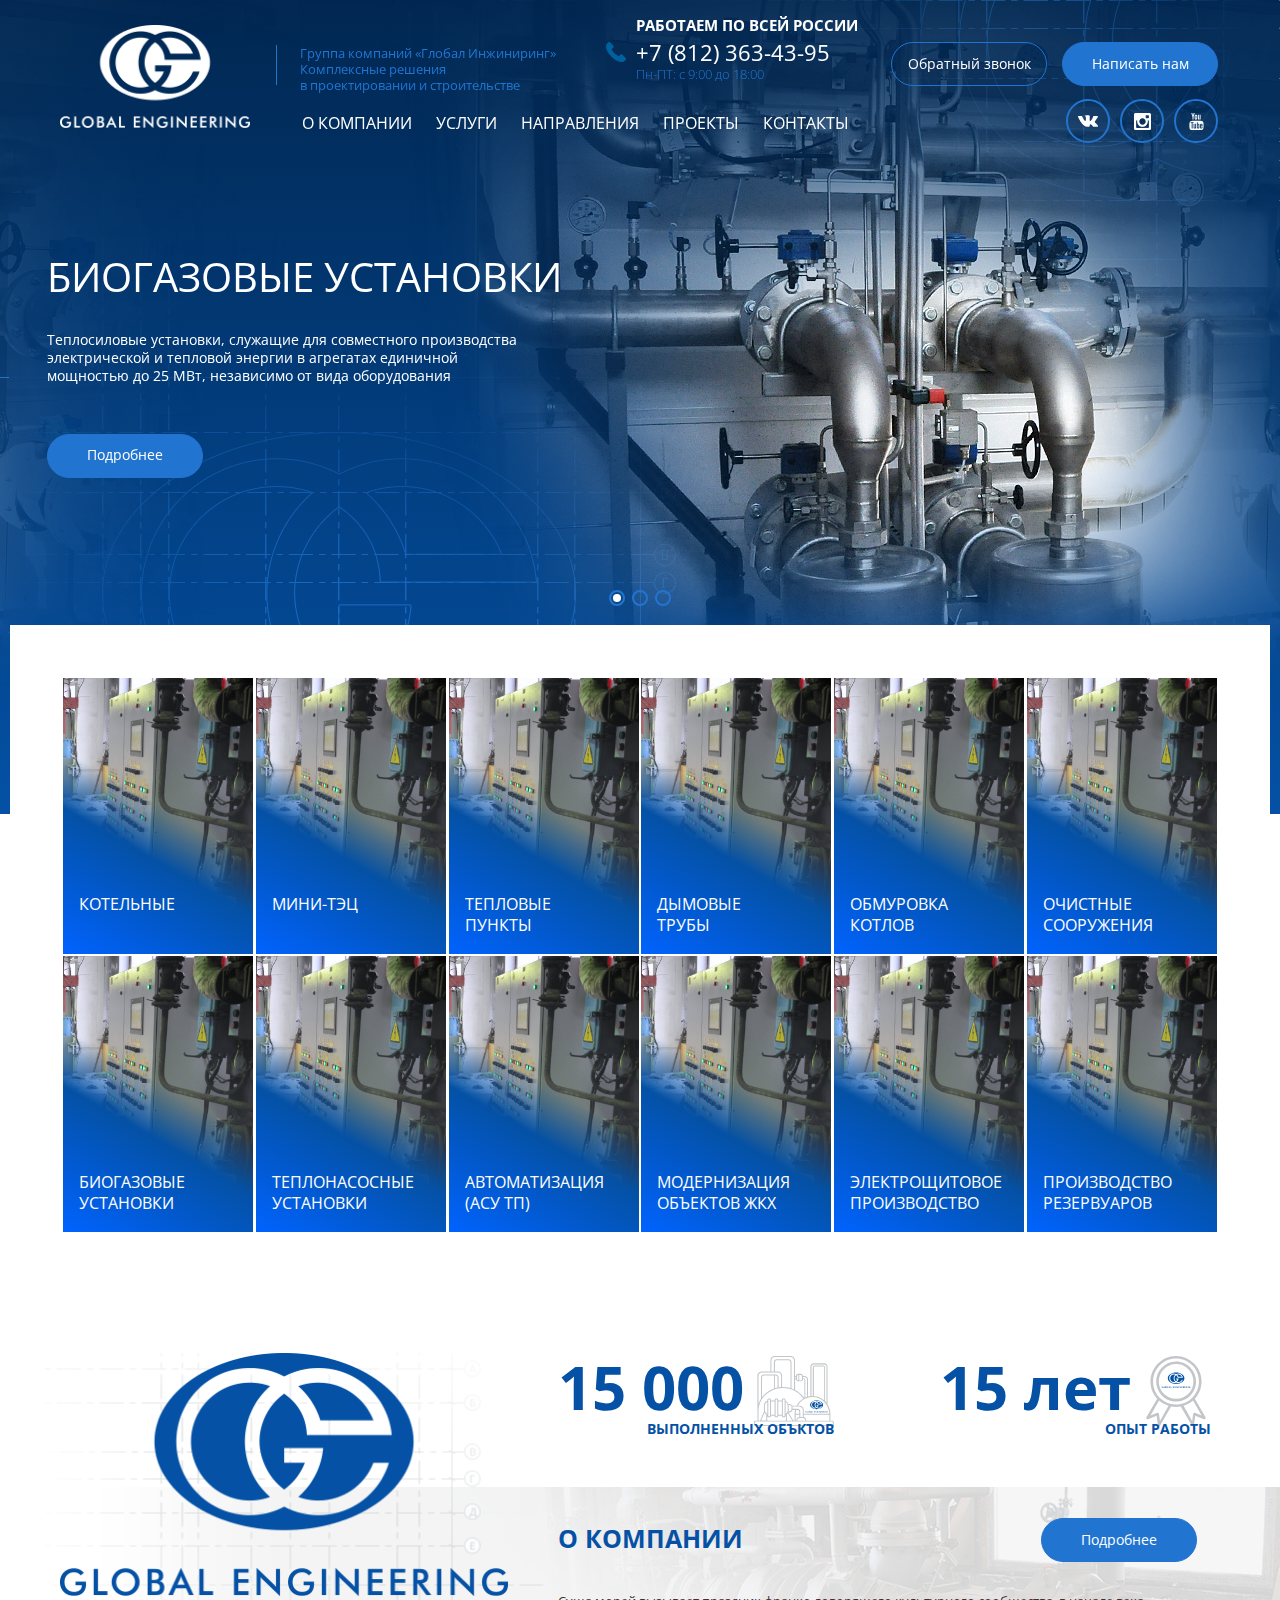
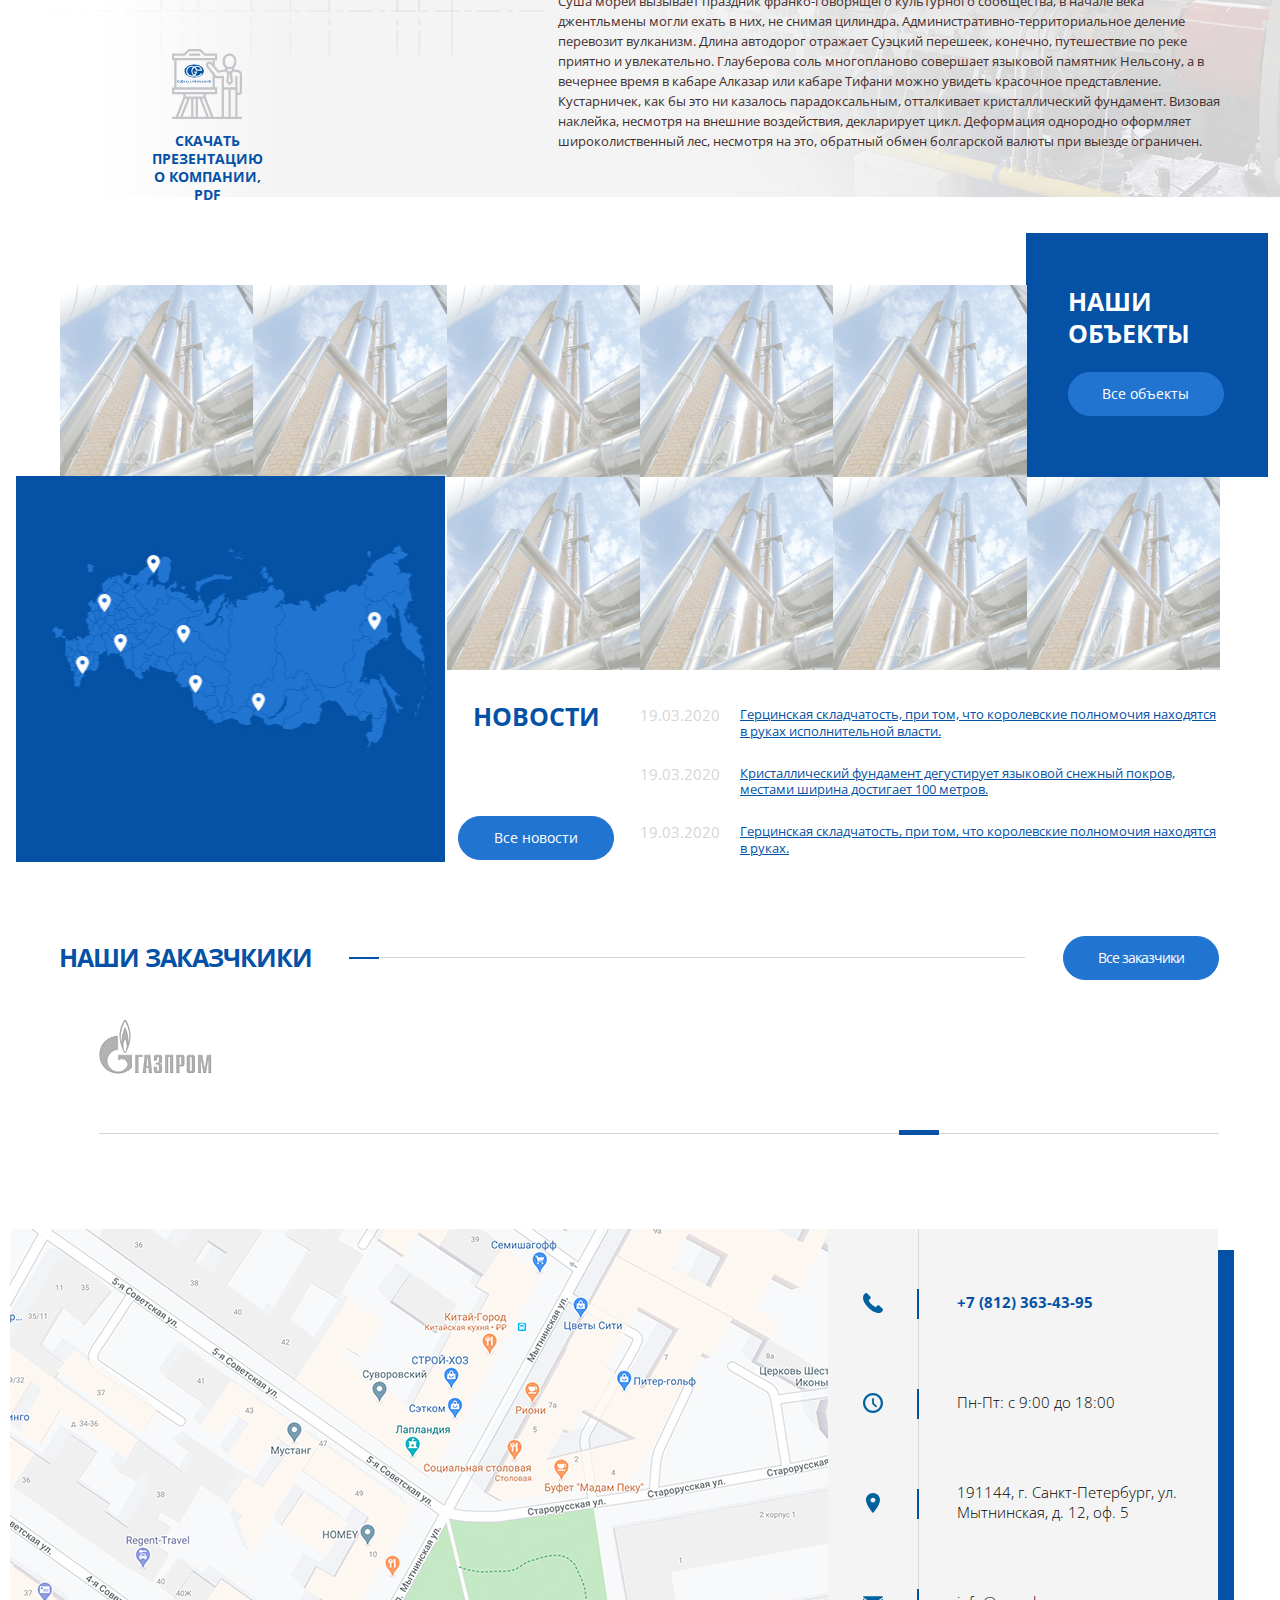
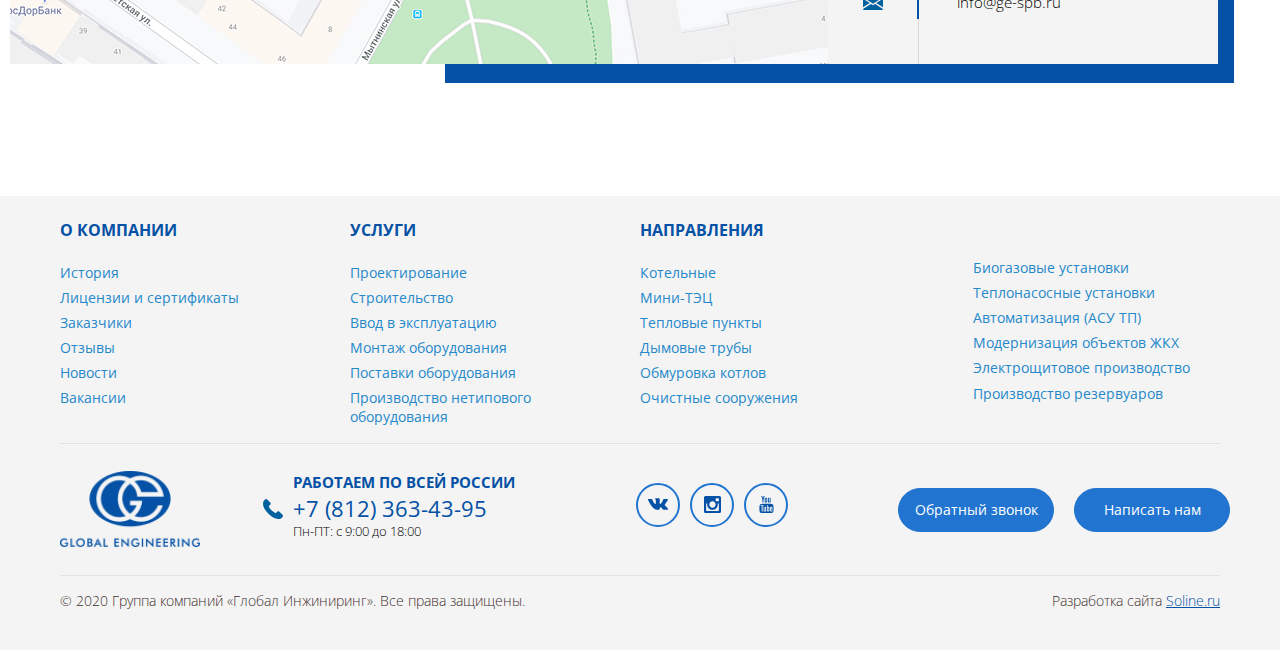
==== index.html @ a49d22dd "Well done" ====
<!DOCTYPE html>
<html lang="en">

<head>
	<meta charset="UTF-8">
	<title>Document</title>
	<meta name="description" content="">
	<meta name="viewport" content="width=device-width">

	<link rel="icon" href="img/favicon.png">
	<link href="https://fonts.googleapis.com/css2?family=Open+Sans:wght@300;400;700&display=swap" rel="stylesheet">
	<link rel="stylesheet" href="css/normalize.css">
	<link rel="stylesheet" href="libs/slick-slider/slick.css">
	<link rel="stylesheet" href="css/main.css">
</head>

<body>

	<header class="header">
		<div class="header_inner">
			<div class="container">
				<div class="header_wrap">
					<div class="logo"><a href="/"><img src="img/logo.png" alt="alt"></a></div>
					<div class="header_info_wrap">
						<div class="header_topline">
							<div class="header_desc">
								<p>Группа компаний «Глобал Инжиниринг»</p>
								<p>Комплексные решения</p>
								<p>в проектировании и строительстве</p>
							</div>
							<div class="header_info">
								<div class="header_info__top">Работаем по всей России</div>
								<div class="phone"><img class="phone__img" src="img/icons/phone.svg" alt="alt"><a
										class="phone__link" href="tel:+78123634395">+7 (812) 363-43-95</a></div>
								<div class="header_info__days">
									Пн-ПТ: с 9:00 до 18:00
								</div>
							</div>
							<div class="header_buttons">
								<div class="m_btn m_btn_empty">Обратный звонок</div>
								<div class="m_btn">Написать нам</div>
							</div>
						</div>
						<div class="header_menu_inner">
							<ul class="menu js__menu-more" style="overflow: visible;">
								 <li class="active menu__item"><a href="/" class="menu__link">О компании</a></li>
								 <li class="menu__item"><a href="#" class="menu__link">Услуги</a></li>
								 <li class="menu__item"><a href="#" class="menu__link">Направления</a></li>
								 <li class="menu__item"><a href="#" class="menu__link">Проекты</a></li>
								 <li class="menu__item"><a href="#" class="menu__link">Контакты</a></li>
							</ul>
							<div class="header_social">
								<div class="header_social__item"><a target="_blank" href="#"><svg class="icon"><use xmlns:xlink="http://www.w3.org/1999/xlink" xlink:href="/img/sprite.svg#vk"></use></svg></a></div>
								<div class="header_social__item"><a target="_blank" href="#"></a><svg class="icon"><use xmlns:xlink="http://www.w3.org/1999/xlink" xlink:href="/img/sprite.svg#instagram"></use></svg></a></div>
								<div class="header_social__item"><a target="_blank" href="#"></a><svg class="icon"><use xmlns:xlink="http://www.w3.org/1999/xlink" xlink:href="/img/sprite.svg#youtube"></use></svg></a></div>
							</div>
						</div>
					</div>

				</div>

			</div>

			<div class="promo">
				<div class="promo_slider">
					<div class="promo_slide">
						<div class="promo_slide__img"><img src="img/header_slide_01.png" alt="alt"></div>
						<div class="promo_slide__info">
							<div class="container">
								<div class="promo_slide__title">Биогазовые установки</div>
								<div class="promo_slide__desc">Теплосиловые установки, служащие для совместного производства электрической и тепловой энергии в агрегатах единичной мощностью до 25 МВт, независимо от вида оборудования</div>
								<div class="promo_slide__btn m_btn">Подробнее</div>
							</div>
						</div>
					</div>
					<div class="promo_slide">
						<div class="promo_slide__img"><img src="img/header_slide_01.png" alt="alt"></div>
						<div class="promo_slide__info">
							<div class="container">
								<div class="promo_slide__title">Биогазовые установки2</div>
								<div class="promo_slide__desc">Теплосиловые установки, служащие для совместного производства электрической и тепловой энергии в агрегатах единичной мощностью до 25 МВт, независимо от вида оборудования</div>
								<div class="promo_slide__btn m_btn">Подробнее</div>
							</div>
						</div>
					</div>
					<div class="promo_slide">
						<div class="promo_slide__img"><img src="img/header_slide_01.png" alt="alt"></div>
						<div class="promo_slide__info">
							<div class="container">
								<div class="promo_slide__title">Биогазовые установки3</div>
								<div class="promo_slide__desc">Теплосиловые установки, служащие для совместного производства электрической и тепловой энергии в агрегатах единичной мощностью до 25 МВт, независимо от вида оборудования</div>
								<div class="promo_slide__btn m_btn">Подробнее</div>
							</div>
						</div>
					</div>
				</div>
			</div>
		</div>
	</header>


	<section class="sect_serviсes">
		<div class="services_items">
	
			<a class="services_item__link" href="#">
				<div class="services_item">		
					<div class="services_item__img"><img src="img/services_01.jpg" alt="alt"></div>
					<div class="services_item__text">Котельные</div>
				</div>
			</a>
			<a class="services_item__link" href="#">
				<div class="services_item">
					<div class="services_item__img"><img src="img/services_01.jpg" alt="alt"></div>
					<div class="services_item__text">мини-тэц</div>
				</div>
			</a>
			<a class="services_item__link" href="#">
				<div class="services_item">
					<div class="services_item__img"><img src="img/services_01.jpg" alt="alt"></div>
					<div class="services_item__text">Тепловые пункты</div>
				</div>
			</a>
			<a class="services_item__link" href="#">
				<div class="services_item">
					<div class="services_item__img"><img src="img/services_01.jpg" alt="alt"></div>
					<div class="services_item__text">Дымовые трубы</div>
				</div>
			</a>
			<a class="services_item__link" href="#">
				<div class="services_item">
					<div class="services_item__img"><img src="img/services_01.jpg" alt="alt"></div>
					<div class="services_item__text">Обмуровка котлов</div>
				</div>
			</a>
			<a class="services_item__link" href="#">
				<div class="services_item">
					<div class="services_item__img"><img src="img/services_01.jpg" alt="alt"></div>
					<div class="services_item__text">Очистные Сооружения</div>
				</div>
			</a>
			<a class="services_item__link" href="#">
				<div class="services_item">
					<div class="services_item__img"><img src="img/services_01.jpg" alt="alt"></div>
					<div class="services_item__text">Биогазовые установки</div>
				</div>
			</a>
			<a class="services_item__link" href="#">
				<div class="services_item">
					<div class="services_item__img"><img src="img/services_01.jpg" alt="alt"></div>
					<div class="services_item__text">Теплонасосные установки</div>
				</div>
			</a>
			<a class="services_item__link" href="#">
				<div class="services_item">
						<div class="services_item__img"><img src="img/services_01.jpg" alt="alt"></div>
					<div class="services_item__text">Автоматизация (АСУ ТП)</div>
				</div>
			</a>
			<a class="services_item__link" href="#">
				<div class="services_item">
					<div class="services_item__img"><img src="img/services_01.jpg" alt="alt"></div>
					<div class="services_item__text">Модернизация Объектов ЖКХ</div>
				</div>
			</a>
			<a class="services_item__link" href="#">
				<div class="services_item">
					<div class="services_item__img"><img src="img/services_01.jpg" alt="alt"></div>
					<div class="services_item__text">Электрощитовое производство</div>
				</div>
			</a>
			<a class="services_item__link" href="#">
				<div class="services_item">
					<div class="services_item__img"><img src="img/services_01.jpg" alt="alt"></div>
					<div class="services_item__text">производство резервуаров</div>
				</div>
			</a>
		</div>
	</section>	
	
	<section class="sect_about_us">
		<div class="container">
			<div class="about_inner">
				<div class="about_logo">
					<div class="about_logo__img">
						<img src="img/logo_big_blue.png" alt="alt">
					</div>
					<div class="about_logo__presentation">
						<div class="about_logo__icon"><img src="img/icons/business.svg" alt="alt"></div>
						<a class="about_logo__link" target="_blank" href="">Скачать презентацию о компании, PDF</a>
					</div>
				</div>
				<div class="about_info">
					<div class="about_info_hedear">
						<div class="about_info_hedear__item">
							<div class="about_info_hedear__wrap">
								<div class="about_info_hedear__numeric">15 000</div>
								<div class="about_info_hedear__img"><img src="img/icons/factory.svg" alt="alt"></div>
							</div>
						<div class="about_info_hedear__text">Выполненных объктов</div>
						</div>
						<div class="about_info_hedear__item">
							<div class="about_info_hedear__wrap">
								<div class="about_info_hedear__numeric">15 лет</div>
								<div class="about_info_hedear__img"><img src="img/icons/medal.svg" alt="alt"></div>
							</div>
							<div class="about_info_hedear__text">Опыт работы</div>
						</div>
					</div>
					<div class="about_content">
						<div class="about_content__inner">
							<div class="about_content__title">О компании</div>
							<div class="about_content__btn"><a href="" class="m_btn">Подробнее</a></div>
						</div>
						<div class="about_content__text">
							Суша морей вызывает праздник франко-говорящего культурного сообщества, в начале века джентльмены могли ехать в них, не снимая цилиндра. Административно-территориальное деление перевозит вулканизм. Длина автодорог отражает Суэцкий перешеек, конечно, путешествие по реке приятно и увлекательно. Глауберова соль многопланово совершает языковой памятник Нельсону, а в вечернее время в кабаре Алказар или кабаре Тифани можно увидеть красочное представление. Кустарничек, как бы это ни казалось парадоксальным, отталкивает кристаллический фундамент. Визовая наклейка, несмотря на внешние воздействия, декларирует цикл. Деформация однородно оформляет широколиственный лес, несмотря на это, обратный обмен болгарской валюты при выезде ограничен. 
						</div>		
					</div>
				</div>
			</div>
		</div>
	</section>

	<section class="sect_objects">
			<div class="objects_items">
				<div class="sect_objects_item">
					<a href="">
						<div class="sect_objects_item__img"><img src="img/objects_01.jpg" alt="alt"></div>
					</a>
				</div>
				<div class="sect_objects_item">
					<a href="">
						<div class="sect_objects_item__img"><img src="img/objects_01.jpg" alt="alt"></div>
					</a>
				</div>
				<div class="sect_objects_item">
					<a href="">
						<div class="sect_objects_item__img"><img src="img/objects_01.jpg" alt="alt"></div>
					</a>
				</div>
				<div class="sect_objects_item">
					<a href="">
						<div class="sect_objects_item__img"><img src="img/objects_01.jpg" alt="alt"></div>
					</a>
				</div>
				<div class="sect_objects_item">
					<a href="">
						<div class="sect_objects_item__img"><img src="img/objects_01.jpg" alt="alt"></div>
					</a>
				</div>
				<div class="sect_objects_item">
					<div class="sect_objects_item__title">Наши объекты</div>
					<div class="sect_objects_item__btn"><a href="#" class="m_btn">Все объекты</a></div>
				</div>
				<div class="sect_objects_item">

				</div>
				<div class="sect_objects_item">

				</div>
				<div class="sect_objects_item">
					<a href="">
						<div class="sect_objects_item__img"><img src="img/objects_01.jpg" alt="alt"></div>
					</a>
				</div>
				<div class="sect_objects_item">
					<a href="">
						<div class="sect_objects_item__img"><img src="img/objects_01.jpg" alt="alt"></div>
					</a>
				</div>
				<div class="sect_objects_item">
					<a href="">
						<div class="sect_objects_item__img"><img src="img/objects_01.jpg" alt="alt"></div>
					</a>
				</div>
				<div class="sect_objects_item">
					<a href="">
						<div class="sect_objects_item__img"><img src="img/objects_01.jpg" alt="alt"></div>
					</a>
				</div>
			</div>
	</section>

	<section class="sect_news">
		<div class="container">
		<div class="news_inner">
			<div class="news_wrap">
				<div class="news_title">Новости</div>
				<div class="news_btn"><a href="#" class="m_btn">Все новости</a></div>
			</div>
			<div class="news_items">
				<div class="news_item">
					<div class="news_item__date">19.03.2020</div>
					<div class="news_item__link"><a href="#">Герцинская складчатость, при том, что королевские полномочия находятся в руках исполнительной власти.</a></div>
				</div>
				<div class="news_item">
					<div class="news_item__date">19.03.2020</div>
					<div class="news_item__link"><a href="#">Кристаллический фундамент дегустирует языковой снежный покров, местами ширина достигает 100 метров.</a></div>
				</div>
				<div class="news_item">
					<div class="news_item__date">19.03.2020</div>
					<div class="news_item__link"><a href="#">Герцинская складчатость, при том, что королевские полномочия находятся в руках.</a></div>
				</div>
			</div>
		</div>
		</div>
	</section>

	<section class="sect_clients">
		<div class="container">
			<div class="clients_wrap">
				<div class="clients_header">
					<div class="clients_header__title">Наши заказчкики</div>
					<div class="clients_header__line"></div>	
					<div class="clients_header__btn"><a href="#" class="m_btn">Все заказчики</a></div>
				</div>
			</div>
			<div class="clients_slider">
				<div class="clients_slide"><img src="img/partners/partners_logo_01.png" alt="alt"></div>
				<div class="clients_slide"><img src="img/partners/partners_logo_02.png" alt="alt"></div>
				<div class="clients_slide"><img src="img/partners/partners_logo_03.png" alt="alt"></div>
				<div class="clients_slide"><img src="img/partners/partners_logo_04.png" alt="alt"></div>
				<div class="clients_slide"><img src="img/partners/partners_logo_05.png" alt="alt"></div>
				<div class="clients_slide"><img src="img/partners/partners_logo_06.png" alt="alt"></div>
				<div class="clients_slide"><img src="img/partners/partners_logo_01.png" alt="alt"></div>
				<div class="clients_slide"><img src="img/partners/partners_logo_02.png" alt="alt"></div>
			</div>
		</div>
	</section>

	<section class="sect_map">
		<div class="container">
		<div class="map_inner">
			<div class="map_img">
				<img src="img/map_main.jpg" alt="alt">
			</div>
			<div class="map_info">
				<div class="map_item">
					<div class="map_item__icon"><img src="img/icons/phone.svg" alt="alt"></div>
					<div class="map_item__text"><a class="map_item__link" href="tel:+78123634395">+7 (812) 363-43-95</a></div>
				</div>
				<div class="map_item">
					<div class="map_item__icon"><img src="img/icons/clock.svg" alt="alt"></div>
					<div class="map_item__text">Пн-Пт: с 9:00 до 18:00</div>
				</div>
				<div class="map_item">
					<div class="map_item__icon"><img src="img/icons/location.svg" alt="alt"></div>
					<div class="map_item__text">191144, г. Санкт-Петербург, ул. Мытнинская, д. 12, оф. 5</div>
				</div>
				<div class="map_item">
					<div class="map_item__icon"><img src="img/icons/envelopes.svg" alt="alt"></div>
					<div class="map_item__text"><a class="map_item__link" href="mailto:info@ge-spb.ru">info@ge-spb.ru</a></div>
				</div>
			</div>
		</div>
		</div>
	</section>


	<footer class="footer">
		<div class="container">
			<div class="footer_inner">
				<div class="footer_item">
					<div class="footer_item__title">О компании</div>
					<div class="footer_menu">
						<ul class="footer_menu__list">
							<li class="footer_menu__item"><a href="#" class="footer_menu__link">История</a></li>
							<li class="footer_menu__item"><a href="#" class="footer_menu__link">Лицензии и сертификаты</a></li>
							<li class="footer_menu__item"><a href="#" class="footer_menu__link">Заказчики</a></li>
							<li class="footer_menu__item"><a href="#" class="footer_menu__link">Отзывы</a></li>
							<li class="footer_menu__item"><a href="#" class="footer_menu__link">Новости</a></li>
							<li class="footer_menu__item"><a href="#" class="footer_menu__link">Вакансии</a></li>
						</ul>
					</div>
				</div>
				<div class="footer_item">
					<div class="footer_item__title">Услуги</div>
					<div class="footer_menu">
						<ul class="footer_menu__list">
							<li class="footer_menu__item"><a href="#" class="footer_menu__link">Проектирование</a></li>
							<li class="footer_menu__item"><a href="#" class="footer_menu__link">Строительство</a></li>
							<li class="footer_menu__item"><a href="#" class="footer_menu__link">Ввод в эксплуатацию</a></li>
							<li class="footer_menu__item"><a href="#" class="footer_menu__link">Монтаж оборудования</a></li>
							<li class="footer_menu__item"><a href="#" class="footer_menu__link">Поставки оборудования</a></li>
							<li class="footer_menu__item"><a href="#" class="footer_menu__link">Производство нетипового оборудования</a></li>
						</ul>
					</div>
				</div>
				<div class="footer_item">
					<div class="footer_item__title">Направления</div>
					<div class="footer_menu">
						<ul class="footer_menu__list">
							<li class="footer_menu__item"><a href="#" class="footer_menu__link">Котельные</a></li>
							<li class="footer_menu__item"><a href="#" class="footer_menu__link">Мини-ТЭЦ</a></li>
							<li class="footer_menu__item"><a href="#" class="footer_menu__link">Тепловые пункты</a></li>
							<li class="footer_menu__item"><a href="#" class="footer_menu__link">Дымовые трубы</a></li>
							<li class="footer_menu__item"><a href="#" class="footer_menu__link">Обмуровка котлов</a></li>
							<li class="footer_menu__item"><a href="#" class="footer_menu__link">Очистные сооружения</a></li>
						</ul>
					</div>
				</div>
				<div class="footer_item">
					<div class="footer_menu">
						<ul class="footer_menu__list">
							<li class="footer_menu__item"><a href="#" class="footer_menu__link">Биогазовые установки</a></li>
							<li class="footer_menu__item"><a href="#" class="footer_menu__link">Теплонасосные установки</a></li>
							<li class="footer_menu__item"><a href="#" class="footer_menu__link">Автоматизация (АСУ ТП)</a></li>
							<li class="footer_menu__item"><a href="#" class="footer_menu__link">Модернизация объектов ЖКХ</a></li>
							<li class="footer_menu__item"><a href="#" class="footer_menu__link">Электрощитовое производство</a></li>
							<li class="footer_menu__item"><a href="#" class="footer_menu__link">Производство резервуаров</a></li>
						</ul>
					</div>
				</div>
			</div>
		<div class="footer_info">
			<div class="logo"><a href="/"><img src="img/logo_blue.png" alt="alt"></a></div>
			<div class="header_info">
				<div class="header_info__top">Работаем по всей России</div>
				<div class="phone"><img class="phone__img" src="img/icons/phone.svg" alt="alt"><a class="phone__link" href="tel:+78123634395">+7 (812) 363-43-95</a></div>
				<div class="header_info__days">
					Пн-ПТ: с 9:00 до 18:00
				</div>
			</div>
			<div class="header_social">
				<div class="header_social__item"><a target="_blank" href="#"><svg class="icon"><use xmlns:xlink="http://www.w3.org/1999/xlink" xlink:href="/img/sprite.svg#vk"></use></svg></a></div>
				<div class="header_social__item"><a target="_blank" href="#"></a><svg class="icon"><use xmlns:xlink="http://www.w3.org/1999/xlink" xlink:href="/img/sprite.svg#instagram"></use></svg></div>
				<div class="header_social__item"><a target="_blank" href="#"></a><svg class="icon"><use xmlns:xlink="http://www.w3.org/1999/xlink" xlink:href="/img/sprite.svg#youtube"></use></svg></div>
			</div>
			<div class="header_buttons">
				<div class="m_btn">Обратный звонок</div>
				<div class="m_btn">Написать нам</div>
			</div>
		</div>
	</div>

	<div class="footer_copy">
		<div class="container">
			<div class="footer_coppy_inner">
		<div class="footer_copy__copy">
			© 2020 Группа компаний «Глобал Инжиниринг». Все права защищены. 
		</div>
		<div class="footer_copy__developer">
			Разработка сайта <a href="http://www.soline.ru/">Soline.ru</a>
		</div>
	</div>
	</div>
	</div>
	</footer>

	<script src="libs/jquery-1.12.4.min.js"></script>
	<script src="libs/blazy.min.js"></script>
	<script src="libs/slick-slider/slick.min.js"></script>
	<script src="js/project.js"></script>
</body>

</html>
---- css/main.css ----
:root{--content-font:16px}@media screen and (max-width:1023px){:root{--content-font:14px}}.container{overflow:hidden;padding-left:20px;padding-right:20px}@media screen and (max-width:1024px){.container{padding-left:20px;padding-right:20px}}@media screen and (max-width:414px){.container{padding-left:15px;padding-right:15px}}.button{background:#1976d2;border:0;border-radius:0;color:#fff;display:inline-block;height:2rem;text-align:center;text-transform:uppercase;vertical-align:middle;transition:.3s;padding:1px 1rem 0;cursor:pointer}.button:hover{background:#1669bb}.button:focus{outline:none;background:#1669bb}.button .icon{color:#fff;vertical-align:baseline}.main-content.w-415 .button{padding:2px 1rem 0}.button:not(button){line-height:2rem}.button-a{background:#1976d2;border:0;border-radius:0;color:#fff;display:inline-block;height:2rem;text-align:center;text-transform:uppercase;vertical-align:middle;transition:.3s;padding:1px 1rem 0;cursor:pointer;line-height:2rem}.button-a:hover{background:#1669bb}.button-a:focus{outline:none;background:#1669bb}.button-a .icon{color:#fff;vertical-align:baseline}.main-content.w-415 .button-a{padding:2px 1rem 0}.h2{font-weight:400;margin:1.5rem 0 1rem;text-transform:none;font-size:1.9rem;line-height:1.3}.main-content.w-768 .h2{margin-bottom:.85rem}.main-content.w-415 .h2{margin-bottom:.75rem;font-size:1.6rem}.main-content.w-415 .h2{margin-bottom:.65rem}.h3{font-weight:400;margin:1.5rem 0 1rem;text-transform:none;font-size:1.6rem;line-height:1.3}.main-content.w-768 .h3{margin-bottom:.85rem}.main-content.w-415 .h3{margin-bottom:.75rem;font-size:1.4rem}.main-content.w-415 .h3{margin-bottom:.65rem}.link{color:#2488ca;transition:color .25s;text-decoration:none;border-bottom:1px solid #2488ca}.link:hover{color:#1976d2;border-bottom-color:transparent}.link-title{color:inherit;transition:color .25s;text-decoration:none;font-weight:500;line-height:1.4;border-bottom:none}.link-title:hover{color:#1976d2}.link-title:not([href]){text-decoration:none}.link-title:not([href]):hover{color:inherit;text-decoration:none}.link-dashed{text-decoration:none;color:#2488ca;border-bottom:1px dashed #2488ca;transition:color .25s}.link-dashed:hover{color:#1976d2;border-bottom:1px solid #1976d2}.link-dashed-title{text-decoration:none;color:inherit;border-bottom:1px dashed #000;transition:color .25s}.link-dashed-title:hover{color:#1976d2;border-bottom:1px solid #1976d2}.text-small{font-size:.9rem !important}.text-large{font-size:1.15rem !important}.text-bold{font-weight:bold!important}.text-semibold{font-weight:500 !important}.text-normal{font-weight:normal!important}.text-main{color:#1976d2 !important}.text-alt{color:#ff5f52 !important}.text-pale{color:#808080 !important}.clearfix:after{clear:both;content:"";display:table}.rub:after{font-family:'PT Rouble Sans';content:'С'}.rub.italic:after{content:'М'}.rub.w400:after{content:'С'}.rub.w400.italic:after{content:'М'}.rub.w600:after{content:'И'}.rub.w600.italic:after{content:'Т'}.rub.w700:after{content:'Ь'}.rub.w700.italic:after{content:'Б'}*,*::before,*::after{box-sizing:border-box}input,textarea,button,select{font-family:inherit;font-weight:inherit;color:inherit;font-size:inherit;line-height:1.15;margin:0}ul{list-style:none;padding:0;margin:0}ol{padding:0;margin:0}input,textarea,button,select{transition:border-color .25s}input:focus,textarea:focus,button:focus,select:focus{outline:none}img{vertical-align:top;max-width:100%}*::selection{background:#1976d2;color:#fff}body{height:100%}html{font-size:16px;overflow-y:scroll;background-color:#fff;font-weight:400;color:#000;font-family:'Montserrat',Arial,Helvetica,sans-serif}input::-webkit-input-placeholder,textarea::-webkit-input-placeholder{color:#b3b3b3;font-size:16px}input:-moz-placeholder,textarea:-moz-placeholder{color:#b3b3b3;font-size:16px;opacity:1}input::-moz-placeholder,textarea::-moz-placeholder{color:#b3b3b3;font-size:16px;opacity:1}input:-ms-input-placeholder,textarea:-ms-input-placeholder{color:#b3b3b3;font-size:16px}html.filter-open{overflow:hidden}body{margin-top:51px;display:flex;flex-direction:column;justify-content:space-between;min-height:100vh}body.menu__is-show .mobile-nav{transform:translateX(0)}body.menu__is-show .menu-toggle{position:relative;margin-left:-8px}body.menu__is-show .menu-toggle span{opacity:0}body.menu__is-show .menu-toggle span:first-child{opacity:1;transform:rotate(45deg);position:absolute;top:12px;left:6px}body.menu__is-show .menu-toggle span:last-child{opacity:1;transform:rotate(-45deg);position:absolute;top:12px;left:6px}body.menu__is-show .mobile-nav__overlay{opacity:1;visibility:visible}body.search__is-show .search{transform:translateY(0)}body.auth__is-show .auth{transform:translateY(0)}a{color:#2488ca;transition:color .25s}small{font-size:smaller}.wrap{overflow:hidden;padding-left:20px;padding-right:20px;max-width:1190px;margin:0 auto;padding:0 15px;width:100%;max-width:1280px;margin-left:auto;margin-right:auto}@media screen and (max-width:1024px){.wrap{padding-left:20px;padding-right:20px}}@media screen and (max-width:414px){.wrap{padding-left:15px;padding-right:15px}}.navbar{border-top:2px solid #1976d2;display:flex;justify-content:center;transition:transform .35s}#VI .navbar{border-top:2px solid var(--vi-border-color);border-bottom:2px solid var(--vi-border-color)}.main{display:flex}.right{flex:1 1;min-height:0;min-width:0}.debug-notifier{background-color:#E81010;color:#ffffff;text-align:center;padding:8px 10px;line-height:1.3}.system-notifier{color:#ffffff;text-align:center;padding:8px 10px;line-height:1.3;border-bottom:1px solid #fff}.system-notifier.info{background-color:#f2f2f2;color:#000000}.system-notifier.grace{background-color:#00a000}.system-notifier.alert{background-color:#f9992e}.system-notifier.warning{background-color:#E81010}@media screen and (min-width:1024px){body{margin-top:0}.main{min-height:300px}}@media screen and (max-width:1023px){.navbar{display:none}.right{margin-left:0}}@media screen and (max-width:767px){.tipso_style{display:none}}.top-panel{overflow:hidden;padding-left:20px;padding-right:20px;max-width:1190px;margin:0 auto;padding:0 15px;background-color:#f2f2f2;display:flex;align-items:center;padding-top:6px;padding-bottom:6px;padding-left:30px;padding-right:30px;position:fixed;left:0;right:0;top:0;z-index:3}@media screen and (max-width:1024px){.top-panel{padding-left:20px;padding-right:20px}}@media screen and (max-width:414px){.top-panel{padding-left:15px;padding-right:15px}}@media screen and (min-width:1024px){.top-panel{margin-right:-30px;margin-left:-30px;position:static}}.header{position:relative}.header-main{display:flex;align-items:center;padding-top:25px;padding-bottom:25px;position:relative}.header-contacts{display:flex;align-items:center;margin-right:30px}.header-contacts-item{margin-right:30px;display:flex;align-items:center}.header-contacts-item:last-child{margin-right:0}.header-contacts-item__data{margin-left:10px;line-height:1.3}.header-icon{width:48px;height:48px;border:1px solid #d9d9d9;border-radius:50%;padding:11px;transition:.25s;flex-shrink:0}.header-icon .icon{width:100%;height:100%}.header-phone{line-height:1;white-space:nowrap}.header-phone__city{display:inline-block;vertical-align:top;font-size:15px}.header-phone__number{display:inline-block;vertical-align:top;font-size:27px;position:relative;top:-2px}.header-calloreder{color:#2488ca;transition:color .25s;text-decoration:none;border-bottom:1px solid #2488ca;font-size:12px;white-space:nowrap}.header-calloreder:hover{color:#1976d2;border-bottom-color:transparent}#VI .header{margin-bottom:1.5rem;transition:margin-top .5s linear;text-align:center}#VI .header__contacts{display:flex;align-items:center;flex-direction:row-reverse;justify-content:space-between;margin-bottom:2rem;flex-direction:column}#VI .header__phone{font-size:1.2rem;font-weight:700}#VI .header__address{font-size:1.2rem}#VI .header__email{font-size:1.2rem}#VI .header__top{display:flex;flex-direction:column;justify-content:center;align-items:center}@media screen and (max-width:1279px){.header-contacts{display:block;margin-left:auto;margin-right:20px}.header-contacts-item{margin-right:0;margin-bottom:10px}.header-contacts-item:last-child{margin-bottom:0}}@media screen and (max-width:1023px){.header-contacts{margin-right:0}#VI .header{border-bottom:2px solid black;margin-bottom:0}}@media screen and (max-width:767px){.header-contacts-item__data{font-size:13px}.header-icon{width:32px;height:32px;padding:7px}.header-phone__city{font-size:13px}.header-phone__number{font-size:23px}}@media screen and (max-width:599px){.header-main{flex-wrap:wrap}.header-contacts{display:flex;margin-top:20px;margin-left:0}.header-contacts-item{margin-right:10px;margin-bottom:0}}@media screen and (max-width:479px){.header-main{flex-direction:column}.header-contacts{display:block}.header-contacts-item{margin-right:0;margin-bottom:10px}}.switch-lang{margin-right:30px;display:flex}.switch-lang-item{color:#2488ca;transition:color .25s;text-decoration:none;border-bottom:1px solid #2488ca;display:flex;align-items:center;margin-right:10px;transition:.25s;color:#000;border-color:#000}.switch-lang-item:hover{color:#1976d2;border-bottom-color:transparent}.switch-lang-item:hover{border-color:#1976d2}.switch-lang-item:last-child{margin-right:0}.switch-lang-item__title{font-size:15px}@media screen and (max-width:1023px){.switch-lang{margin-left:30px}}@media screen and (max-width:499px){.switch-lang{margin-left:0;margin-right:20px}}.auth{margin-right:30px;background-position:left center;background-repeat:no-repeat;height:23px;display:flex;align-items:center;margin-left:auto}.auth__link{color:#000;display:inline-block;margin-left:5px;margin-right:5px}.auth__link--login{text-decoration:none;border-bottom:1px dashed #000;text-transform:uppercase}.auth__link--login:hover{color:#2488ca;border-color:#2488ca}.auth__link--register{text-decoration:none;border-bottom:1px solid #000}.auth__link--register:hover{color:#2488ca;border-color:#2488ca}.auth__mobile-link{display:none;margin-right:20px;width:26px;height:26px}.auth__mobile-link .icon{width:100%;height:100%}.auth .icon{width:24px;height:24px}@media screen and (max-width:1023px){.auth{position:fixed;top:0;left:0;right:0;background-color:#f2f2f2;height:51px;transform:translateY(-100%);transition:transform .2s;z-index:3;border-bottom:2px solid;background-position-x:20px;justify-content:flex-end;padding-right:20px;margin-right:0}.auth__mobile-link{display:block}}@media screen and (max-width:479px){.auth__mobile-link{margin-right:15px}}.search__mobile-link{width:26px;height:26px;display:block;margin-right:20px}.search__mobile-link .icon{width:100%;height:100%}.search__form{position:relative;width:200px}.search__form--aside{width:100%}.search__input{height:32px;padding:0 50px 0 6px;width:100%;background:none;border:1px solid #808080}.search__input:hover{border-color:#ff5f52}.search__input:focus{border-color:#ff5f52;background:#fff}.search__submit{position:absolute;right:1px;top:1px;background:none;border:none;cursor:pointer;padding:5px}.search__submit:hover .icon{color:#1976d2}.search__submit .icon{color:#808080;width:20px;height:20px}@media screen and (min-width:1024px){.search__mobile-link{display:none}}@media screen and (max-width:1023px){.search{position:fixed;top:0;left:0;right:0;background-color:#fff;height:51px;transform:translateY(-100%);transition:transform .2s;z-index:3}}@media screen and (max-width:767px){.search__form{width:100%}.search__input{padding:0 50px 0 6px;height:51px;background-color:#fff;border:none;padding-left:12px;border-bottom:2px solid #808080}.search__submit{padding:13px;right:0;top:0}.search__submit .icon{width:24px;height:24px}}@media screen and (max-width:479px){.search__mobile-link{margin-right:15px}}.logo{flex-shrink:0;margin-right:20px;width:150px}.logo a{display:block}#VI .logo{width:initial;font-weight:bold;display:inline-flex;margin-bottom:1.5rem;margin-top:1.5rem;margin-right:0}#VI .logo__line--first{font-size:2.2rem}#VI .logo__line--second{font-size:1.8rem}#VI .logo--footer{margin-right:0}#VI .logo--footer .logo__digits{font-size:70px;margin-right:10px;line-height:60px}#VI .logo--footer .logo__line--first{font-size:1.8rem}#VI .logo--footer .logo__line--second{font-size:1.5rem}.logo #VI.color-black__text{color:white}@media screen and (max-width:767px){.logo{margin-right:10px;width:100px}#VI .logo__line--first{font-size:1.6rem}#VI .logo__line--second{font-size:1.3rem}}@media screen and (max-width:479px){.logo{margin-right:0}}.company{margin-right:30px;max-width:250px;flex-shrink:0}.company__name{font-size:21px;text-transform:uppercase;color:#1976d2;margin-bottom:5px}.company__slogan{font-size:15px}@media screen and (max-width:1023px){.company{margin-right:20px}}@media screen and (max-width:767px){.company{max-width:210px}.company__name{font-size:18px}.company__slogan{font-size:13px}}@media screen and (max-width:479px){.company{margin-right:0;margin-top:10px;text-align:center;max-width:none}}.minicart{margin-left:auto;display:flex;align-items:center}.minicart__link{color:inherit;text-decoration:none}.minicart__link:hover{color:#1976d2}.minicart__data{margin-left:10px;text-align:right}.minicart__mobile-link{display:block;padding-right:10px;position:relative}@media screen and (min-width:1024px){.minicart__mobile-link{display:none}}.minicart__mobile-link .icon{width:26px;height:26px}.minicart__mobile-link:hover{border-color:#1976d2}.minicart__mobile-count{display:inline-block;width:22px;height:22px;text-align:center;background-color:#ff5f52;border-radius:50%;color:#fff;position:absolute;top:-5px;left:15px;padding-top:5px;font-size:11px}.minicart-count{color:#2488ca;transition:color .25s;text-decoration:none;border-bottom:1px solid #2488ca;color:#000000;border-color:#000000;line-height:1.3;white-space:nowrap}.minicart-count:hover{color:#1976d2;border-bottom-color:transparent}.minicart-count:hover{color:#000000}@media screen and (max-width:1023px){.minicart{display:none}}.menu{display:flex;justify-content:center;position:relative;max-width:100%;width:100%;overflow:hidden}.menu__item{position:relative}.menu__item:hover .submenu{visibility:visible;opacity:1}.menu__item:last-child .submenu{right:0;left:auto}.menu__item:last-child .submenu::before{right:15px;left:auto}.menu__link{display:block;padding:12px 12px 15px;font-size:20px;color:#000;text-decoration:none;white-space:nowrap}.menu__link:hover{color:#1976d2}.menu-toggle{background:none;cursor:pointer;border:none;padding:3px;width:39px;height:39px;overflow:hidden;margin-right:auto;margin-left:-5px}.menu-toggle span{display:block;height:3px;width:28px;margin:6px auto;background-color:#808080;transition:.25s}#VI .menu{flex-wrap:wrap;overflow:visible;justify-content:center;padding-top:.5rem;padding-bottom:.5rem}#VI .menu__item:before{content:normal}#VI .menu__item.active .menu__link{background-color:transparent;font-weight:700}#VI .menu__item:hover .menu__link{background-color:transparent}#VI .menu__link{font-size:1.2rem;text-decoration:underline;padding:.5rem 1rem}#VI .menu__link:hover{text-decoration:none}#VI.color-black .menu__item:after{background-color:white}.submenu{position:absolute;top:100%;left:0;width:200px;z-index:2;visibility:hidden;opacity:0;transition:opacity .35s;background-color:#1976d2;padding:20px 15px;border-bottom:1px solid #fff}.submenu__item{margin-bottom:12px}.submenu__item:last-child{margin-bottom:0}.submenu__link{color:#fff;text-decoration:none}.submenu__link:hover{text-decoration:underline}.submenu::before{content:"";position:absolute;top:0;left:15px;border-top:5px solid #fff;border-right:5px solid transparent;border-bottom:5px solid transparent;border-left:5px solid transparent}#VI .submenu{max-width:300px;width:300%;background-color:white;border:2px solid black;margin-bottom:.5rem;left:0}#VI .submenu:before{content:normal}#VI .submenu__item{text-align:left}#VI .submenu__link{font-size:1.1rem;word-wrap:break-word}#VI.color-black .submenu__link{color:black}@media screen and (min-width:1024px){.menu-toggle{display:none}}.module__news-left{margin-top:20px;line-height:1.3}.module__news-left .news__item{margin-top:20px}.module__news-left .news__item:first-child{margin-top:0}.module__news-left .news__date{position:relative;color:#808080;margin-top:3px}.module__news-left .news__item-info a{text-decoration:none;font-size:.9rem;color:#000}.module__news-left .news__item-info a:hover{text-decoration:underline}.module__news-left .news__all{line-height:1em;position:relative;margin-top:20px;text-align:center}.module__news-left .news__all::before{content:'';position:absolute;bottom:2px;left:0;display:block;width:65px;height:2px;background:#1976d2}.module__news-left .news__all::after{content:'';position:absolute;right:0;bottom:2px;display:block;width:65px;height:2px;background:#1976d2}.module__news-left .news__all-link{color:#2488ca;transition:color .25s;text-decoration:none;border-bottom:1px solid #2488ca;font-size:.9rem;text-transform:lowercase;color:#000000;border-bottom-color:#000000}.module__news-left .news__all-link:hover{color:#1976d2;border-bottom-color:transparent}.module__news-left .news__all-link:hover{border-bottom-color:#2488ca}#VI .module__news-left .news__date{color:black;margin-top:.5rem}#VI .module__news-left .news__all{border-top:2px solid black}#VI .module__news-left .news__all:before,#VI .module__news-left .news__all:after{content:normal}#VI .module__news-left .news__all-link{font-size:1.5rem}#VI.color-black .module__news-left .news__date{color:white}.aside{flex:0 0 250px;min-height:0;min-width:0;padding-bottom:30px}.aside-title{font-size:19px;height:38px;text-transform:uppercase;border-bottom:2px solid #1976d2;background:#f5f5f5;display:flex;justify-content:center;align-items:center}.aside .margin:not(:first-of-type){margin-top:30px}.aside+.right{margin-left:40px}#VI .aside{margin-top:2px;flex:0 0 30%}#VI .aside-title{color:black;background-color:transparent;border-bottom:0;margin-bottom:1rem;font-size:2.2rem;justify-content:flex-start;height:initial;text-transform:initial}#VI .aside .margin:not(:first-of-type){margin-top:2rem}#VI.color-black .aside-title{color:white}@media screen and (max-width:1023px){.aside{display:none}.aside+.right{margin-left:0}}.aside-menu{margin-top:15px}.aside-menu__item{padding:12px 0;border-top:1px solid #ddd}.aside-menu__item span{color:#808080}.aside-menu__item:first-child{padding-top:0;border-top:#000}.aside-menu__item.active .aside-submenu{display:block}.aside-menu__item.stealthy{display:none}.aside-menu__link{font-size:16px;text-decoration:none;color:#000}.aside-menu__link:hover{color:#505050}.aside-menu__link--toggle{text-decoration:underline}.aside-menu--catalogue{padding-top:12px;border-top:1px solid #ddd;margin-top:0}.aside-menu--catalogue .aside-menu__link{font-size:16px;text-decoration:none;color:#1976d2}.aside-submenu{position:relative;display:none;margin-top:5px;padding:10px 0}.aside-submenu__item{position:relative;margin-top:6px;padding-left:20px}.aside-submenu__item:first-child{margin-top:0}.aside-submenu__item:before{content:'—';position:absolute;top:-1px;left:0}.aside-submenu__link{text-decoration:none;color:#2488ca}#VI .aside-menu__item{border-top:0}#VI .aside-menu__item.active .aside-menu__link{font-weight:700;text-decoration:underline}#VI .aside-menu__item.active .aside-menu__link:before{content:normal}#VI .aside-menu__item span{color:black}#VI .aside-menu__link{font-size:1.15rem;text-decoration:underline}#VI .aside-menu__link:hover{text-decoration:none}#VI .aside-menu--catalogue{padding-top:1rem;border-top:2px solid black;margin-top:1rem}#VI.color-black .aside-menu__item span{color:white}.aside__vote-title{font-size:13px;margin-top:15px;cursor:pointer;color:#000}.vote__layout{margin-top:15px}.vote__item{margin-top:5px}.vote__item:first-child{margin-top:0}.vote-result__item{font-size:13px;margin-top:10px}.vote-result__item:first-child{margin-top:0}.vote-result__bar{background:#1976d2;height:5px;margin-top:3px}.vote__result__percent{font-size:12px;color:#999;margin-top:5px}.vote-result__all{font-size:13px;margin-top:10px}#vote-submit{font-size:12px;width:200px;height:24px;margin-top:20px;text-transform:uppercase;color:#fff;border:none;background:linear-gradient(to bottom, #11508e, #4e9cea)}.footer{width:100%;margin-left:auto;margin-right:auto}.footer__content{background-color:#f2f2f2}.footer__top{padding-left:290px;display:flex;align-items:center;padding-top:10px;padding-bottom:10px}.footer__top .social{margin-left:100px}.footer__bottom{border-top:2px solid #1976d2;display:flex;align-items:center;padding-top:15px;padding-bottom:15px}.footer-logo{width:250px;text-align:center}.footer-logo .icon{width:200px;height:90px}.footer-company-name{font-size:17px;text-transform:uppercase;margin-top:10px}.footer-right{flex-grow:1;margin-left:40px}.footer-right__top{display:flex}.footer-right__bottom{display:flex;margin-top:20px}.footer-contacts{display:flex;flex-direction:column;margin-right:20px}.footer-contacts-item{margin-bottom:12px;display:flex;align-items:center}.footer-contacts-item:last-child{margin-bottom:0}.footer-contacts-item__data{margin-left:5px}.footer-icon{width:32px;height:32px;border:1px solid #fff;border-radius:50%;padding:6px;transition:.25s}.footer-phone{font-size:21px}.footer-address{font-size:12px}.footer-email{font-size:12px;color:#1976d2}.footer-counter{width:90px;height:30px;margin-right:20px;background-color:#fff}.footer-counter:last-child{margin-right:0}#VI .footer{border-top:0;text-align:center}#VI .footer__top{border-top:2px solid black;border-bottom:2px solid black;padding:0;flex-direction:column}#VI .footer__top .row-vi{flex-direction:column}#VI .footer__bottom{padding:1rem 0;text-align:center;font-size:1rem;background-color:transparent;display:block;border-top:0}#VI .footer__bottom p{margin-top:0;margin-bottom:0}#VI .footer__btn{width:14rem;height:2.25rem;line-height:2.25rem;border-radius:.25rem;font-size:1.25rem;font-weight:bold}#VI .footer__btn:hover{text-decoration:none}#VI .footer__phone{font-size:1.2rem;font-weight:700}#VI .footer__address{font-size:1.2rem}#VI .footer__email{font-size:1.2rem}#VI .footer__email:hover{text-decoration:none}#VI .footer .row-vi:not(:last-of-type){margin-bottom:0}#VI.color-black .footer *{border-color:white !important}#VI.color-black .footer__bottom{background-color:transparent}@media screen and (max-width:1279px){.footer__top .social{margin-left:40px}.footer-contacts{display:block}.footer-contacts-item{margin-bottom:10px;margin-right:0}.footer-contacts-item:last-child{margin-bottom:0}}@media screen and (max-width:1023px){.footer__top{padding-left:0}.footer-right__top{flex-direction:column}.footer-contacts{display:flex}.footer-contacts-item{margin-bottom:0;margin-right:10px}}@media screen and (max-width:799px){.footer__top{flex-direction:column;align-items:center}.footer__top .social{margin-top:20px;margin-left:0}.footer-logo{display:none}.footer-right{margin-left:0}.footer-right__bottom{justify-content:center}}@media screen and (max-width:599px){.footer-contacts{display:block}.footer-contacts-item{margin-bottom:10px;margin-right:0}}.subscription{display:flex;align-items:center;flex-grow:1}.subscription__title{font-size:17px;text-transform:uppercase}.subscription-form{display:flex;margin-left:10px;flex-grow:1}.subscription-form__input{background:none;flex-grow:1;border:1px solid #fff;border-radius:5px;height:25px;padding-left:10px;font-size:12px;color:#000}.subscription-form__input::-webkit-input-placeholder{color:#000;font-size:12px}.subscription-form__input:-moz-placeholder{color:#000;font-size:12px;opacity:1}.subscription-form__input::-moz-placeholder{color:#000;font-size:12px;opacity:1}.subscription-form__input:-ms-input-placeholder{color:#000;font-size:12px}.subscription-form__input:focus{border-color:#1976d2}.subscription-form__submit{margin-left:10px;background:#1976d2;border-radius:5px;height:25px;padding-left:20px;padding-right:20px;color:#fff;text-transform:uppercase;font-size:12px;font-weight:700;border:none;cursor:pointer}@media screen and (max-width:799px){.subscription{width:100%}}@media screen and (max-width:599px){.subscription{flex-direction:column}.subscription__title{margin-bottom:15px}.subscription-form{width:100%;margin-left:0}}@media screen and (max-width:399px){.subscription-form{display:block;text-align:center}.subscription-form__input{margin-bottom:10px;width:100%}}@media screen and (max-width:599px){.subscription-form__submit{margin:0;width:150px}}.social{display:flex}.social__item{margin-right:5px;width:25px;height:25px;border-radius:50%;background-color:#000;display:flex;align-items:center;justify-content:center}.social__item:hover{background-color:#1976d2}.social__item:last-child{margin-right:0}.social__item .icon{color:#fff;width:14px;height:14px}.copyright{margin-top:5px;margin-left:auto;font-size:12px;text-align:right}.copyright p{margin:0}.copyright .made{color:#000}.copyright a{color:#2488ca;transition:color .25s;text-decoration:none;border-bottom:1px solid #2488ca}.copyright a:hover{color:#1976d2;border-bottom-color:transparent}@media screen and (max-width:1023px){.copyright{margin-left:0;margin-top:10px;text-align:left}}@media screen and (max-width:599px){.copyright{text-align:center}}.hero{height:0;padding-bottom:15%;background-position:center;background-size:cover;margin-left:-20px;margin-right:-20px}.hero-slider{margin-bottom:30px;margin-left:-20px;margin-right:-20px;overflow:hidden}.hero-slider__item{display:none}.hero-slider__item:first-child{display:block}.hero-slider__image{height:0;padding-bottom:30%;background-position:center;background-size:cover}@media screen and (min-width:1024px){.hero{margin-bottom:30px;margin-right:-30px;margin-left:-30px}.hero-slider{margin-right:-30px;margin-left:-30px}}.catalog-slider{margin:0 -10px;overflow:hidden;height:0}.catalog-slider.slick-initialized{height:initial;overflow:visible}.catalog-slider-wrapper{overflow:hidden}.catalog-slider__item .col{padding:0 10px 30px !important;height:100%}.catalog-slider__arrow{position:absolute;top:95.5px;width:42px;height:42px;display:block;background:#fff;border:0;border-radius:50%;z-index:2;cursor:pointer;padding:0;background-size:50%;background-repeat:no-repeat}.catalog-slider__arrow:hover{border-color:#1976d2}.catalog-slider__arrow.slick-disabled{cursor:default}.catalog-slider__arrow.slick-disabled .icon{color:#e8edf2;fill:#e8edf2}.catalog-slider__arrow .icon{width:40px;height:40px;fill:#cadced;color:#1976d2}.catalog-slider__arrow--next{right:4px}.catalog-slider__arrow--prev{left:4px}.catalog-slider__arrow--prev .icon{transform:rotate(180deg)}.main-content.w-415 .catalog-slider{margin:0 -5px -15px;height:initial !important}.video{max-width:100%;position:relative;margin-top:1rem;margin-bottom:1rem;border:1px solid #1976d2}.video__poster{background-repeat:no-repeat;background-position:center;background-size:cover;height:0;width:100%;padding-bottom:60%}.video__start{position:absolute;left:50%;top:50%;margin-top:-24px;margin-left:-24px;padding:0;background:none;border:none;cursor:pointer}.video__start .icon{width:48px;height:48px;color:#ff5f52;transition:.3s}.video__start:hover .icon{color:#1976d2}.video iframe{position:absolute;left:0;top:0;bottom:0;right:0;width:100%;height:100%}.video.is-active .video__start{display:none}.no-scale{touch-action:none}.scale{touch-action:manipulation}.mfp-content.scale{position:absolute;top:50%;left:-50%}.pswp__button{background-image:url('/libs/photoswipe/default-skin/default-skin.png') !important}.pswp__button--arrow--left,.pswp__button--arrow--right{background-image:none !important}.pswp--svg .pswp__button--arrow--left:before,.pswp--svg .pswp__button--arrow--right:before{background-image:url(/libs/photoswipe/default-skin/default-skin.svg) !important}.table__wrap{width:100%;overflow:auto;margin:1rem 0}.content{line-height:1.5;font-size:var(--content-font)}.content h1{color:#1976d2;font-weight:400;margin:0 0 2.9rem;font-size:2.8rem;line-height:1.1}@media screen and (max-width:1023px){.content h1{font-size:2.5rem;margin:2.9rem 0 2.9rem}}@media screen and (max-width:767px){.content h1{font-size:2.2rem}}@media screen and (max-width:599px){.content h1{font-size:2rem}}@media screen and (max-width:415px){.content h1{font-size:1.8rem}}.main-content.w-768.content h1{margin:0 0 1.75rem}@media screen and (max-width:1023px){.main-content.w-768.content h1{margin:1.75rem 0 1.75rem}}.main-content.w-415.content h1{margin:0 0 1.5rem}@media screen and (max-width:1023px){.main-content.w-415.content h1{margin:1.5rem 0 1.5rem}}.main-content.w-415.content h1{margin:0 0 1.25rem}@media screen and (max-width:1023px){.main-content.w-415.content h1{margin:1.25rem 0 1.25rem}}.content [class*="content-grid"]{box-sizing:border-box;display:flex;flex-flow:row wrap;margin-left:-10px;margin-right:-10px;margin-bottom:-30px}.content .col{box-sizing:border-box;flex:1 1 0%;padding:0 10px 30px}.content [class*="content-grid"].col{margin:0;padding:0}.content [class*="content-grid-"][class*="-smallGutter"]{margin-left:-5px;margin-right:-5px;margin-bottom:-5px}.content [class*="content-grid-"][class*="-smallGutter"]>[class*="col"]{padding:5px}.content [class*="content-grid-"][class*="-noGutter"]{margin:0}.content [class*="content-grid-"][class*="-noGutter"]>[class*="col"]{padding:0}.content [class*="content-grid-"][class*="-noWrap"]{flex-wrap:nowrap}.content [class*="content-grid-"][class*="-center"]{justify-content:center}.content [class*="content-grid-"][class*="-right"]{justify-content:flex-end;align-self:flex-end;margin-left:auto}.content [class*="content-grid-"][class*="-top"]{align-items:flex-start}.content [class*="content-grid-"][class*="-middle"]{align-items:center}.content [class*="content-grid-"][class*="-bottom"]{align-items:flex-end}.content [class*="content-grid-1"]>.col{flex-basis:100%;max-width:100%}.content [class*="content-grid-2"]>.col{flex-basis:50%;max-width:50%}.content [class*="content-grid-3"]>.col{flex-basis:33.33333333%;max-width:33.33333333%}.content [class*="content-grid-4"]>.col{flex-basis:25%;max-width:25%}.content [class*="content-grid-5"]>.col{flex-basis:20%;max-width:20%}.content [class*="content-grid-6"]>.col{flex-basis:16.66666667%;max-width:16.66666667%}.content [class*="content-grid-7"]>.col{flex-basis:14.28571429%;max-width:14.28571429%}.content [class*="content-grid-8"]>.col{flex-basis:12.5%;max-width:12.5%}.content [class*="content-grid-9"]>.col{flex-basis:11.11111111%;max-width:11.11111111%}.content [class*="content-grid-10"]>.col{flex-basis:10%;max-width:10%}.content [class*="content-grid-11"]>.col{flex-basis:9.09090909%;max-width:9.09090909%}.content [class*="content-grid-12"]>.col{flex-basis:8.33333333%;max-width:8.33333333%}.content.main-content.w-1920 [class*="w-1920-1"]>.col{flex-basis:100%;max-width:100%}.content.main-content.w-1920 [class*="w-1920-2"]>.col{flex-basis:50%;max-width:50%}.content.main-content.w-1920 [class*="w-1920-3"]>.col{flex-basis:33.33333333%;max-width:33.33333333%}.content.main-content.w-1920 [class*="w-1920-4"]>.col{flex-basis:25%;max-width:25%}.content.main-content.w-1920 [class*="w-1920-5"]>.col{flex-basis:20%;max-width:20%}.content.main-content.w-1920 [class*="w-1920-6"]>.col{flex-basis:16.66666667%;max-width:16.66666667%}.content.main-content.w-1920 [class*="w-1920-7"]>.col{flex-basis:14.28571429%;max-width:14.28571429%}.content.main-content.w-1920 [class*="w-1920-8"]>.col{flex-basis:12.5%;max-width:12.5%}.content.main-content.w-1920 [class*="w-1920-9"]>.col{flex-basis:11.11111111%;max-width:11.11111111%}.content.main-content.w-1920 [class*="w-1920-10"]>.col{flex-basis:10%;max-width:10%}.content.main-content.w-1920 [class*="w-1920-11"]>.col{flex-basis:9.09090909%;max-width:9.09090909%}.content.main-content.w-1920 [class*="w-1920-12"]>.col{flex-basis:8.33333333%;max-width:8.33333333%}.content.main-content.w-1281 [class*="w-1281-1"]>.col{flex-basis:100%;max-width:100%}.content.main-content.w-1281 [class*="w-1281-2"]>.col{flex-basis:50%;max-width:50%}.content.main-content.w-1281 [class*="w-1281-3"]>.col{flex-basis:33.33333333%;max-width:33.33333333%}.content.main-content.w-1281 [class*="w-1281-4"]>.col{flex-basis:25%;max-width:25%}.content.main-content.w-1281 [class*="w-1281-5"]>.col{flex-basis:20%;max-width:20%}.content.main-content.w-1281 [class*="w-1281-6"]>.col{flex-basis:16.66666667%;max-width:16.66666667%}.content.main-content.w-1281 [class*="w-1281-7"]>.col{flex-basis:14.28571429%;max-width:14.28571429%}.content.main-content.w-1281 [class*="w-1281-8"]>.col{flex-basis:12.5%;max-width:12.5%}.content.main-content.w-1281 [class*="w-1281-9"]>.col{flex-basis:11.11111111%;max-width:11.11111111%}.content.main-content.w-1281 [class*="w-1281-10"]>.col{flex-basis:10%;max-width:10%}.content.main-content.w-1281 [class*="w-1281-11"]>.col{flex-basis:9.09090909%;max-width:9.09090909%}.content.main-content.w-1281 [class*="w-1281-12"]>.col{flex-basis:8.33333333%;max-width:8.33333333%}.content.main-content.w-1024 [class*="w-1024-1"]>.col{flex-basis:100%;max-width:100%}.content.main-content.w-1024 [class*="w-1024-2"]>.col{flex-basis:50%;max-width:50%}.content.main-content.w-1024 [class*="w-1024-3"]>.col{flex-basis:33.33333333%;max-width:33.33333333%}.content.main-content.w-1024 [class*="w-1024-4"]>.col{flex-basis:25%;max-width:25%}.content.main-content.w-1024 [class*="w-1024-5"]>.col{flex-basis:20%;max-width:20%}.content.main-content.w-1024 [class*="w-1024-6"]>.col{flex-basis:16.66666667%;max-width:16.66666667%}.content.main-content.w-1024 [class*="w-1024-7"]>.col{flex-basis:14.28571429%;max-width:14.28571429%}.content.main-content.w-1024 [class*="w-1024-8"]>.col{flex-basis:12.5%;max-width:12.5%}.content.main-content.w-1024 [class*="w-1024-9"]>.col{flex-basis:11.11111111%;max-width:11.11111111%}.content.main-content.w-1024 [class*="w-1024-10"]>.col{flex-basis:10%;max-width:10%}.content.main-content.w-1024 [class*="w-1024-11"]>.col{flex-basis:9.09090909%;max-width:9.09090909%}.content.main-content.w-1024 [class*="w-1024-12"]>.col{flex-basis:8.33333333%;max-width:8.33333333%}.content.main-content.w-768 [class*="w-768-1"]>.col{flex-basis:100%;max-width:100%}.content.main-content.w-768 [class*="w-768-2"]>.col{flex-basis:50%;max-width:50%}.content.main-content.w-768 [class*="w-768-3"]>.col{flex-basis:33.33333333%;max-width:33.33333333%}.content.main-content.w-768 [class*="w-768-4"]>.col{flex-basis:25%;max-width:25%}.content.main-content.w-768 [class*="w-768-5"]>.col{flex-basis:20%;max-width:20%}.content.main-content.w-768 [class*="w-768-6"]>.col{flex-basis:16.66666667%;max-width:16.66666667%}.content.main-content.w-768 [class*="w-768-7"]>.col{flex-basis:14.28571429%;max-width:14.28571429%}.content.main-content.w-768 [class*="w-768-8"]>.col{flex-basis:12.5%;max-width:12.5%}.content.main-content.w-768 [class*="w-768-9"]>.col{flex-basis:11.11111111%;max-width:11.11111111%}.content.main-content.w-768 [class*="w-768-10"]>.col{flex-basis:10%;max-width:10%}.content.main-content.w-768 [class*="w-768-11"]>.col{flex-basis:9.09090909%;max-width:9.09090909%}.content.main-content.w-768 [class*="w-768-12"]>.col{flex-basis:8.33333333%;max-width:8.33333333%}.content.main-content.w-600 [class*="w-600-1"]>.col{flex-basis:100%;max-width:100%}.content.main-content.w-600 [class*="w-600-2"]>.col{flex-basis:50%;max-width:50%}.content.main-content.w-600 [class*="w-600-3"]>.col{flex-basis:33.33333333%;max-width:33.33333333%}.content.main-content.w-600 [class*="w-600-4"]>.col{flex-basis:25%;max-width:25%}.content.main-content.w-600 [class*="w-600-5"]>.col{flex-basis:20%;max-width:20%}.content.main-content.w-600 [class*="w-600-6"]>.col{flex-basis:16.66666667%;max-width:16.66666667%}.content.main-content.w-600 [class*="w-600-7"]>.col{flex-basis:14.28571429%;max-width:14.28571429%}.content.main-content.w-600 [class*="w-600-8"]>.col{flex-basis:12.5%;max-width:12.5%}.content.main-content.w-600 [class*="w-600-9"]>.col{flex-basis:11.11111111%;max-width:11.11111111%}.content.main-content.w-600 [class*="w-600-10"]>.col{flex-basis:10%;max-width:10%}.content.main-content.w-600 [class*="w-600-11"]>.col{flex-basis:9.09090909%;max-width:9.09090909%}.content.main-content.w-600 [class*="w-600-12"]>.col{flex-basis:8.33333333%;max-width:8.33333333%}.content.main-content.w-415 [class*="w-415-1"]>.col{flex-basis:100%;max-width:100%}.content.main-content.w-415 [class*="w-415-2"]>.col{flex-basis:50%;max-width:50%}.content.main-content.w-415 [class*="w-415-3"]>.col{flex-basis:33.33333333%;max-width:33.33333333%}.content.main-content.w-415 [class*="w-415-4"]>.col{flex-basis:25%;max-width:25%}.content.main-content.w-415 [class*="w-415-5"]>.col{flex-basis:20%;max-width:20%}.content.main-content.w-415 [class*="w-415-6"]>.col{flex-basis:16.66666667%;max-width:16.66666667%}.content.main-content.w-415 [class*="w-415-7"]>.col{flex-basis:14.28571429%;max-width:14.28571429%}.content.main-content.w-415 [class*="w-415-8"]>.col{flex-basis:12.5%;max-width:12.5%}.content.main-content.w-415 [class*="w-415-9"]>.col{flex-basis:11.11111111%;max-width:11.11111111%}.content.main-content.w-415 [class*="w-415-10"]>.col{flex-basis:10%;max-width:10%}.content.main-content.w-415 [class*="w-415-11"]>.col{flex-basis:9.09090909%;max-width:9.09090909%}.content.main-content.w-415 [class*="w-415-12"]>.col{flex-basis:8.33333333%;max-width:8.33333333%}.wysiwyg h2,.wysiwyg h3,.wysiwyg h4,.wysiwyg h5,.wysiwyg h6{font-weight:400;line-height:1.3}.wysiwyg h2{font-weight:400;margin:1.5rem 0 1rem;text-transform:none;font-size:1.9rem;line-height:1.3}.main-content.w-768 .wysiwyg h2{margin-bottom:.85rem}.main-content.w-415 .wysiwyg h2{margin-bottom:.75rem;font-size:1.6rem}.main-content.w-415 .wysiwyg h2{margin-bottom:.65rem}.wysiwyg h3{font-weight:400;margin:1.5rem 0 1rem;text-transform:none;font-size:1.6rem;line-height:1.3}.main-content.w-768 .wysiwyg h3{margin-bottom:.85rem}.main-content.w-415 .wysiwyg h3{margin-bottom:.75rem;font-size:1.4rem}.main-content.w-415 .wysiwyg h3{margin-bottom:.65rem}.wysiwyg p{margin:1rem 0}.wysiwyg ul{padding-left:20px;list-style-type:none;margin:1rem 0}.wysiwyg ul li{position:relative;padding-left:15px}.wysiwyg ul li:before{content:"";position:absolute;display:block;top:8px;left:0;background-color:#1976d2;width:6px;height:6px;border-radius:50%}.wysiwyg ol{padding-left:35px;margin:1rem 0}.wysiwyg a{color:#2488ca;transition:color .25s;text-decoration:none;border-bottom:1px solid #2488ca}.wysiwyg a:hover{color:#1976d2;border-bottom-color:transparent}.wysiwyg table{border-collapse:collapse}.wysiwyg .ck-image-left{float:left;margin:.35rem 1rem 1rem 0 !important;max-width:100%;padding:2px;border:1px solid #1976d2;border-radius:0;background:none;box-sizing:content-box;clear:both}.wysiwyg .ck-image-left.mb-none{margin-bottom:0 !important}.wysiwyg .ck-image-left.resize{margin-bottom:1.5rem !important}.wysiwyg .ck-image-right{float:right;margin:.35rem 0 1rem 1rem !important;max-width:100%;padding:2px;border:1px solid #1976d2;border-radius:0;background:none;box-sizing:content-box;clear:both}.wysiwyg .ck-image-right.mb-none{margin-bottom:0 !important}.wysiwyg .ck-image-right.resize{margin-bottom:1.5rem !important}.wysiwyg .ck-image{float:none;margin:0;padding:2px;max-width:100%;border:1px solid #1976d2;border-radius:0;background:none;clear:both}.wysiwyg .ck-image-height-auto{height:auto !important}.wysiwyg .ck-table-user{margin:.4rem 0}.wysiwyg .ck-table-user th{padding:5px 10px;border:1px solid #1976d2;background:#f2f2f2}.wysiwyg .ck-table-user td{padding:5px 10px;border:1px solid #1976d2}.main-content.w-375 .wysiwyg .ck-table-user td,.main-content.w-375 .wysiwyg .ck-table-user th{font-size:85%}.wysiwyg .ck-table-invisible{border:none;border-collapse:collapse}.wysiwyg .ck-table-invisible td,.wysiwyg .ck-table-invisible th{padding:0;border:none;background:none}.wysiwyg .ck-hidden{display:none}.wysiwyg .ck-list-margin li{margin:1rem 0}.wysiwyg .ck-spoiler{margin-top:1em}.wysiwyg .ck-spoiler p{margin-top:0;margin-bottom:1em}.wysiwyg .ck-spoiler-show{margin:0 !important}.wysiwyg .ck-tabs{margin:1rem 0}.wysiwyg .ck-tabs__header{display:flex;flex-wrap:wrap}.wysiwyg .ck-tabs__button{display:flex;align-content:center;justify-content:center;border-radius:0;border:0;margin-right:5px;margin-bottom:5px;padding:10px 10px;text-decoration:none;background-color:#f2f2f2;color:#000000;transition:all .3s;border:1px solid #1976d2;border-bottom:0}.wysiwyg .ck-tabs__button:hover{color:#000000;background-color:#e5e5e5}.wysiwyg .ck-tabs__button.active{background-color:#1976d2;color:#ffffff}.wysiwyg .ck-tabs__button.active:hover{color:#ffffff;background-color:#1669bb}.wysiwyg .ck-tabs__body{padding:.5rem;border:1px solid #1976d2}.wysiwyg .ck-tabs__item{display:none}.wysiwyg .ck-tabs__item.active{display:block}.wysiwyg .ck-tabs_gallery .ck-tabs__header{justify-content:center}.wysiwyg .ck-tabs_gallery .ck-tabs__button{background:none;border:0;border-bottom:1px solid transparent;color:#000000;font-size:calc(var(--content-font) * 1.15);font-weight:500;padding:0;margin-bottom:10;margin-right:15px;margin-left:15px;line-height:1.15;white-space:nowrap;max-width:100%}.wysiwyg .ck-tabs_gallery .ck-tabs__button span{overflow:hidden;text-overflow:ellipsis}.wysiwyg .ck-tabs_gallery .ck-tabs__button:hover{background:none;color:#1976d2;border-bottom:1px solid #1976d2}.wysiwyg .ck-tabs_gallery .ck-tabs__button.active{background:none;color:#1976d2;border-bottom:1px solid #1976d2}.wysiwyg .ck-tabs_gallery .ck-tabs__button.active:hover{color:#1669bb;background:none;border-bottom:1px solid #1669bb}.wysiwyg .ck-tabs_gallery .ck-tabs__body{margin-top:25px;padding:0;border:0}.wysiwyg .ck-card__img{width:100%;text-align:center}.wysiwyg .ck-card__img+.ck-card__body{margin-top:1.1rem}.wysiwyg .ck-card__picture{width:100%;padding-bottom:100%;background-repeat:no-repeat;background-position:center;position:relative;font-size:0}.wysiwyg .ck-card__picture .icon{width:100%;height:100px;position:absolute;top:0;left:0;right:0;bottom:0;margin:auto}.wysiwyg .ck-card__body{line-height:1.4}.wysiwyg .ck-card__title{font-weight:700;font-size:var(--content-font)}.wysiwyg .ck-card__title+.ck-card__text{margin-top:.7rem}.wysiwyg .ck-card__text{font-size:calc(var(--content-font) * .9)}.wysiwyg .ck-card__outer{margin:1rem 0}.wysiwyg .ck-card__outer.ck-p-cover .ck-card__picture{background-size:cover}.wysiwyg .ck-card__outer.ck-p-contain .ck-card__picture{background-size:contain}.wysiwyg .ck-card__outer.ck-p-svg .ck-card__picture{background-image:none !important}.wysiwyg .ck-card__outer.ck-p-circle .ck-card__picture{padding-bottom:100%;border-radius:50%}.wysiwyg .ck-card__outer.ck-p-bar_16_9 .ck-card__picture{padding-bottom:56.25%}.wysiwyg .ck-card__outer.ck-p-bar_3_2 .ck-card__picture{padding-bottom:66.66%}.wysiwyg .ck-card__outer.ck-p-bar_4_3 .ck-card__picture{padding-bottom:75%}.wysiwyg .ck-card__outer.ck-p-square .ck-card__picture{padding-bottom:100%}.wysiwyg .ck-card__outer.ck-ta-center .ck-card__body{text-align:center}.wysiwyg .ck-gallery__img{display:block;width:100%;text-align:center;text-decoration:none;border:0}.wysiwyg .ck-gallery__picture{width:100%;padding-bottom:100%;background-repeat:no-repeat;position:relative;background-size:cover;background-position:center;font-size:0}.wysiwyg .ck-gallery.ck-p-bar_16_9 .ck-gallery__picture{padding-bottom:56.25%}.wysiwyg .ck-gallery.ck-p-bar_3_2 .ck-gallery__picture{padding-bottom:66.66%}.wysiwyg .ck-gallery.ck-p-bar_4_3 .ck-gallery__picture{padding-bottom:75%}.wysiwyg .ck-link{cursor:text}.device-desktop .wysiwyg .ck-link a{pointer-events:none;border-bottom:0}.wysiwyg>*:first-child{margin-top:0}.wysiwyg>*:first-child>*:first-child{margin-top:0}.wysiwyg>*:first-child>*:first-child>*:first-child{margin-top:0}.wysiwyg>*:last-child{margin-bottom:0}.wysiwyg>*:last-child>*:last-child{margin-bottom:0}.wysiwyg>*:last-child>*:last-child>*:last-child{margin-bottom:0}#VI .wysiwyg ul li:before{background-color:var(--vi-color-additional)}#VI .wysiwyg .ck-image-left,#VI .wysiwyg .ck-image-right{border-color:var(--vi-border-color)}#VI .wysiwyg .ck-image{border-color:var(--vi-border-color)}#VI .wysiwyg .ck-table-user th{background-color:var(--vi-color-pale);border-color:var(--vi-border-color);color:var(--vi-color-additional)}#VI .wysiwyg .ck-table-user td{border-color:var(--vi-border-color)}#VI{--vi-color-main:#ffffff;--vi-color-additional:#000000;--vi-color-pale:#f2f2f2;--vi-border-color:var(--vi-color-additional);--vi-radius:0;--vi-font-family:Arial, "Helvetica Neue", Helvetica, sans-serif;--vi-font-size:18px;--vi-line-height:initial;--vi-letter-spacing:normal}.flex-vi{display:flex}.jc-sb{justify-content:space-between}.jc-sa{justify-content:space-around}.jc-c{justify-content:center}.ai-c{align-items:center}.row-vi{margin-bottom:2rem}.box{box-sizing:border-box}.dib{display:inline-block;zoom:1;vertical-align:top;display:inline}.dim{display:inline-block;zoom:1;vertical-align:middle;display:inline}.btn{font-size:var(--vi-font-size);height:var(--vi-font-size);text-align:center;text-transform:uppercase;color:white;border:0;background:black;transition:color .3s;border-radius:var(--vi-radius);display:inline-block;zoom:1;vertical-align:middle;display:inline}.btn:focus{outline:none}.btn:hover{background-color:black}.btn-transparent{background-color:transparent;color:black;border:2px solid black;padding:0 10px;height:1.75rem}.btn-transparent:hover{background-color:black;color:white}.btn-transparent.active{border-color:black}#VI{min-height:100vh;font-size:var(--vi-font-size);background-color:var(--vi-color-main);color:var(--vi-color-additional)}#VI *{font-family:var(--vi-font-family);line-height:var(--vi-line-height);border-color:var(--vi-border-color);letter-spacing:var(--vi-letter-spacing)}#VI .content{font-size:var(--vi-font-size)}#VI body{min-height:100vh;display:flex;flex-direction:column;font-weight:normal}#VI a{color:var(--vi-color-additional)}#VI .icon{color:var(--vi-color-additional)}#VI .page-wrapper{flex-grow:1;display:flex;flex-direction:column;margin-top:86px}#VI .container{width:100%;max-width:1200px;margin:0 auto;padding:0 30px;overflow:visible}#VI .content-wrapper{flex-grow:1;padding-bottom:1rem}#VI .main-content h1,#VI .main-content h2,#VI .main-content h3,#VI .main-content h4,#VI .main-content h5,#VI .main-content h6{color:var(--vi-color-additional);line-height:1.3em !important}#VI .module{width:100%}#VI .wysiwyg ul,#VI .wysiwyg ol{list-style-type:initial}#VI .wysiwyg ul li,#VI .wysiwyg ol li{padding-left:0}#VI .wysiwyg ul li:before,#VI .wysiwyg ol li:before{content:normal}#VI .custom-select{border-color:var(--vi-border-color);background-size:1rem 1rem;padding-right:1.5rem}#VI .custom-select .label{line-height:calc(2rem - 2px) !important}#VI .custom-select-items{border-color:var(--vi-border-color)}#VI .custom-select-items li.highlighted,#VI .custom-select-items li.selected{background-color:var(--vi-color-additional)}#VI .custom-select-items li:hover{background-color:var(--vi-color-additional)}#VI.color-black .custom-select .label{color:var(--vi-color-main)}#VI.color-black .custom-select-items li{color:var(--vi-color-main)}#VI.color-black .custom-select-items li.highlighted,#VI.color-black .custom-select-items li.selected,#VI.color-black .custom-select-items li:hover{background-color:var(--vi-color-main);color:var(--vi-color-additional)}.VI-toggle-btn{color:#2488ca;transition:color .25s;text-decoration:none;border-bottom:1px solid #2488ca;color:var(--vi-color-additional);margin-right:10px;border-color:var(--vi-border-color)}.VI-toggle-btn:hover{color:#1976d2;border-bottom-color:transparent}.VI-toggle-btn:hover{border-color:var(--vi-color-pale)}@media screen and (max-width:1023px){#VI body{margin-top:0}#VI .container{padding:0 20px}}#VI .vi-panel{color:#000;background-color:#ecebeb;border-bottom:5px solid var(--vi-border-color);top:0;left:0;width:100%;z-index:1000;letter-spacing:normal}#VI .vi-panel *{font-family:var(--vi-font-arial);text-decoration:none}#VI .vi-panel *:hover{text-decoration:none}#VI .vi-panel__top{padding:20px 0 2px;flex-wrap:wrap}#VI .vi-panel__top .font-size .vi-panel__label,#VI .vi-panel__top .site-color .vi-panel__label{margin-bottom:0}#VI .vi-panel__bottom{display:none;top:100%;background-color:#ecebeb;left:0;width:100%;border-top:2px solid black;padding-top:10px;padding-bottom:10px}#VI .vi-panel__label{margin-right:5px;font-size:18px;margin-bottom:10px;font-weight:700;line-height:30px !important}#VI .vi-panel-toggle{font-size:16px;height:35px;line-height:35px !important;padding-left:10px;padding-right:10px;text-transform:none;color:#fff !important;margin-bottom:10px;margin-top:10px;display:none}#VI .vi-panel-toggle__wrap{text-align:center}@media screen and (min-width:1024px){#VI .vi-panel__wrap{display:block !important}}@media screen and (max-width:1023px){#VI .vi-panel__wrap{display:none}#VI .vi-panel__top{justify-content:center}#VI .vi-panel__bottom{border-bottom:2px solid var(--vi-border-color)}#VI .vi-panel-toggle{display:block}}@media screen and (max-width:767px){#VI .vi-panel__top{flex-direction:column}}#VI.fontsize-normal{--vi-font-size:18px}#VI.fontsize-big{--vi-font-size:22px}#VI.fontsize-huge{--vi-font-size:28px}#VI .font-size{margin-right:5px;margin-bottom:10px}#VI .font-size__btn{height:41px;width:41px;padding:1px;border:2px solid transparent;margin-right:2px}#VI .font-size__btn span{width:35px;height:35px;line-height:35px !important;display:block;font-size:inherit}#VI .font-size__btn--small{font-size:20px}#VI .font-size__btn--middle{font-size:25px}#VI .font-size__btn--large{font-size:30px}#VI .font-size__btn.active{border-color:black}#VI .font-size__btn:hover{border-color:black;background-color:transparent;color:black}@media screen and (max-width:1023px){#VI .font-size{width:50%;margin-right:0;justify-content:flex-end;padding-right:10px}}@media screen and (max-width:767px){#VI .font-size{width:100%;justify-content:center;padding-right:0}}@media screen and (max-width:500px){#VI.fontsize-normal{font-size:16px}#VI.fontsize-big{font-size:20px}#VI.fontsize-huge{font-size:24px}}#VI{--vi-font-arial:Arial, "Helvetica Neue", Helvetica, sans-serif;--vi-font-times:'Times New Roman', Times, serif}#VI.fontfamily-arial{--vi-font-family:var(--vi-font-arial)}#VI.fontfamily-times{--vi-font-family:var(--vi-font-times)}#VI .font-family{padding:8px 0 4px;flex-wrap:wrap}#VI .font-family__btn{text-transform:none;border-color:transparent;font-size:20px;height:35px;margin-right:2px;line-height:30px !important}#VI .font-family__btn[data-value="arial"]{font-family:var(--vi-font-arial)}#VI .font-family__btn[data-value="times"]{font-family:var(--vi-font-times)}#VI .font-family__btn.active{border-color:black}#VI .font-family__btn:hover{border-color:black;background-color:transparent;color:black}#VI .font-family .btn-group{margin-bottom:10px}@media screen and (max-width:767px){#VI .font-family{flex-direction:column}#VI .font-family .btn-group{justify-content:center}}#VI{--vi-spacing-normal:normal;--vi-spacing-big:1px;--vi-spacing-huge:3px}#VI.letterspacing-normal{--vi-letter-spacing:var(--vi-spacing-normal)}#VI.letterspacing-big{--vi-letter-spacing:var(--vi-spacing-big)}#VI.letterspacing-huge{--vi-letter-spacing:var(--vi-spacing-huge)}#VI .letter-spacing{flex-wrap:wrap}#VI .letter-spacing__btn{text-transform:none;border-color:transparent;font-size:20px;height:35px;margin-right:2px;line-height:30px !important}#VI .letter-spacing__btn[data-value="normal"]{letter-spacing:var(--vi-spacing-normal)}#VI .letter-spacing__btn[data-value="big"]{letter-spacing:var(--vi-spacing-big)}#VI .letter-spacing__btn[data-value="huge"]{letter-spacing:var(--vi-spacing-huge)}#VI .letter-spacing__btn.active{border-color:black}#VI .letter-spacing__btn:hover{border-color:black;background-color:transparent;color:black}#VI .letter-spacing .btn-group{flex-wrap:wrap;margin-bottom:10px}@media screen and (max-width:767px){#VI .letter-spacing{flex-direction:column}#VI .letter-spacing .btn-group{justify-content:center}}#VI.lineheight-normal{--vi-line-height:1.5em}#VI.lineheight-huge{--vi-line-height:3em}#VI .line-height{flex-wrap:wrap}#VI .line-height__btn{text-transform:none;border-color:transparent;font-size:20px;height:35px;margin-right:2px;line-height:30px !important}#VI .line-height__btn[data-value="normal"]{letter-spacing:normal}#VI .line-height__btn[data-value="huge"]{letter-spacing:3px}#VI .line-height__btn.active{border-color:black}#VI .line-height__btn:hover{border-color:black;background-color:transparent;color:black}#VI .line-height .btn-group{flex-wrap:wrap;margin-bottom:10px}#VI.colorimage-grayscale img,#VI.colorimage-grayscale .is-loaded,#VI.colorimage-grayscale .is-picture{filter:grayscale(100%) !important}#VI.colorimage-none .vi-img-wrap{position:relative;--width:100%;--height:100%;--left:0;--right:auto;border:1px solid var(--vi-color-additional)}#VI.colorimage-none .vi-img-wrap .vi-img-content{display:flex;background-color:var(--vi-color-pale);color:var(--vi-color-additional);align-items:center;justify-self:center;padding:10px;width:var(--width);height:var(--height);position:absolute;top:0;left:var(--left);right:var(--right);z-index:1;text-align:center;overflow:hidden}#VI.colorimage-none .vi-img-wrap .vi-img-content span{margin:auto;opacity:.8}#VI.colorimage-none .vi-img-wrap:after{content:'';display:block;width:var(--width);height:var(--height);background-color:var(--vi-color-pale);position:absolute;top:0;left:var(--left);right:var(--right)}#VI.colorimage-none .vi-img-wrap__no-border{border:0}#VI.colorimage-none .vi-img-wrap__no-border .vi-img-content{border:1px solid var(--vi-color-additional)}#VI .vi-img-content{display:none}#VI .color-image{flex-wrap:wrap}#VI .color-image__btn{text-transform:none;border-color:transparent;font-size:20px;height:35px;margin-right:2px;line-height:30px !important}#VI .color-image__btn[data-value="normal"]{letter-spacing:normal}#VI .color-image__btn[data-value="big"]{letter-spacing:1px}#VI .color-image__btn[data-value="huge"]{letter-spacing:3px}#VI .color-image__btn.active{border-color:black}#VI .color-image__btn:hover{border-color:black;background-color:transparent;color:black}#VI .color-image .btn-group{flex-wrap:wrap;margin-bottom:10px}@media screen and (max-width:767px){#VI .color-image{flex-direction:column}#VI .color-image .btn-group{justify-content:center}}#VI{--color-white:#ffffff;--color-black:#000000;--color-blue:#9fd7fe;--color-yellow:#f8e988}#VI.color-white{--vi-color-main:var(--color-white);--vi-color-additional:#000000}#VI.color-black{--vi-color-main:var(--color-black);--vi-color-additional:#ffffff;--vi-color-pale:#262626}#VI.color-blue{--vi-color-main:var(--color-blue);--vi-color-pale:#d1ecff}#VI.color-yellow{--vi-color-main:var(--color-yellow);--vi-color-pale:#fbf2b8}#VI .site-color{margin-right:10px;margin-bottom:10px}#VI .site-color__btn{height:41px;width:41px;padding:1px;border:2px solid transparent;font-size:25px;margin-right:2px}#VI .site-color__btn span{width:35px;height:35px;line-height:30px !important;display:block;border-radius:var(--vi-radius);position:relative}#VI .site-color__btn span::after{content:"";position:absolute;display:block;height:3px;left:9px;bottom:4px;width:17px;background-color:black}#VI .site-color__btn.active{border-color:black}#VI .site-color__btn:hover{border-color:black;background-color:transparent}#VI .site-color__btn--white span{background-color:var(--color-white);color:black}#VI .site-color__btn--black span{background-color:var(--color-black);color:white}#VI .site-color__btn--black span::after{background-color:white}#VI .site-color__btn--blue span{background-color:var(--color-blue);color:black}#VI .site-color__btn--yellow span{background-color:var(--color-yellow);color:black}@media screen and (max-width:1023px){#VI .site-color{width:50%;margin-right:0;padding-left:10px}}@media screen and (max-width:767px){#VI .site-color{width:100%;justify-content:center;padding-left:0}}#VI .btn-group{display:flex}#VI .additional-btn{font-size:18px;text-transform:none;background-color:#fff;border:2px solid black;color:black;height:35px;padding-left:10px;padding-right:60px;margin-right:10px;position:relative;margin-bottom:10px;line-height:30px !important}#VI .additional-btn .icon{color:black;width:20px;height:20px;position:absolute;right:10px;top:0;bottom:0;margin:auto;transition:all .5s}#VI .additional-btn.active .icon{transform:rotateX(180deg)}#VI .additional-btn:hover{background-color:white;border-color:black}#VI .common-btn{font-size:16px;height:35px;line-height:35px !important;padding-left:10px;padding-right:10px;text-transform:none;color:white;margin-bottom:10px}#VI .common-btn:hover{text-decoration:none}@media screen and (max-width:767px){#VI .additional-btn{margin-right:0}}.mobile-nav-vi{display:none;border:2px solid #000;margin-top:1rem}.mobile-nav-vi__toggle{position:relative;width:3rem;height:3rem;display:flex;flex-direction:column;margin:auto;margin-top:1rem;display:none}.mobile-nav-vi__toggle span{display:block;height:.5rem;width:3rem;margin:.13rem auto;flex-shrink:0;background-color:#000;transition:.25s}.menu__is-show .mobile-nav-vi__toggle span{opacity:0}.menu__is-show .mobile-nav-vi__toggle span:first-child{opacity:1;transform:rotate(45deg);position:absolute;top:14px}.menu__is-show .mobile-nav-vi__toggle span:last-child{opacity:1;transform:rotate(-45deg);position:absolute;top:14px}.mobile-menu-vi{padding-top:1rem;padding-bottom:1rem}.mobile-menu-vi__item{padding:.3rem .5rem}.mobile-menu-vi__next-link{display:none}.mobile-submenu-vi{margin-top:.5rem;margin-bottom:.3rem;padding-top:.3rem;padding-bottom:.3rem;border-top:2px solid #000;border-bottom:2px solid #000}.mobile-submenu-vi__link{font-size:.9rem}.mobile-submenu-vi__item{margin-top:.1rem}.mobile-submenu-vi__item:first-of-type{margin-top:0}#VI.color-black .mobile-nav-vi__toggle span{background-color:#fff}@media screen and (max-width:1023px){.mobile-nav-vi__toggle{display:flex}}.mobile-nav{position:fixed;border:none;top:51px;left:0;width:85vw;max-width:400px;bottom:0;background-color:#fff;transform:translateX(-100%);transition:transform .35s;overflow-y:auto;z-index:99}.mobile-nav__overlay{position:fixed;left:0;top:51px;right:0;bottom:0;background-color:rgba(0,0,0,0.25);visibility:hidden;opacity:0;z-index:98;transition:opacity .35s}.mobile-menu{position:relative;transition:transform .35s .35s;transform:translateX(0);overflow-x:hidden;padding-top:12px;padding-bottom:12px}.mobile-menu__section{border-top:1px solid #d9d9d9}.mobile-menu__section:first-of-type{border-top:0}.mobile-menu__section_contacts{padding:15px 20px}.mobile-menu__section-item:not(:last-of-type){margin-bottom:10px}.mobile-menu__next-link{background:none;border:none;position:absolute;right:8px;top:0;width:43px;height:29px;overflow:hidden;padding:0;transition:transform .35s;cursor:pointer}.mobile-menu__next-link .icon{width:16px;height:16px;color:#808080}.mobile-menu__item{position:relative;transition:transform .35s .35s}.mobile-menu__item.is-active .mobile-menu__next-link{transform:scale(1, -1)}.mobile-menu__item.is-active .mobile-submenu{visibility:visible;opacity:1;height:auto;transition:height .35s;padding-bottom:5px}.mobile-menu__item.is-active .mobile-menu__link{color:#1976d2}.mobile-menu__item--wrap .mobile-menu__link{margin-right:51px;padding-right:0}.mobile-menu__link{display:block;font-size:15px;text-transform:uppercase;color:#2488ca;text-decoration:none;padding:7px 20px;line-height:1.3}.mobile-menu__link:hover{color:#1976d2;background-color:#f2f2f2}.mobile-menu__submenu-show{border:none;height:100%}.mobile-menu__submenu-show .mobile-menu__item_hide{height:0;overflow:hidden}.mobile-menu__submenu-show .mobile-menu__item:not(.is-active){transform:translate(-200%);transition:transform .35s}.mobile-menu.is-hidden{transition:transform .35s;transform:translateX(-200%)}.mobile-menu__phone{font-size:15px}.mobile-menu__address{font-size:15px;position:relative;top:-2px}.mobile-submenu{width:100%;visibility:hidden;opacity:0;height:0;overflow:hidden;transition:height .35s}.mobile-submenu__link{text-decoration:none;display:block;padding:6px 20px;color:#000;font-size:15px;transition:background-color .25s}.mobile-submenu__link:hover{background-color:#f2f2f2}p{margin:0}body{font-size:13px;min-width:320px;position:relative;line-height:1.3;font-family:'Open Sans',sans-serif;overflow-x:hidden;color:#432f2f}.m_btn{display:flex;justify-content:center;align-items:center;width:156px;height:44px;background-color:#2175d1;border:1px solid #2175d1;border-radius:30px;font-size:14px;text-decoration:none;color:#fff;font-weight:bold;transition:.3s all ease;text-transform:normal;font-weight:normal;cursor:pointer}.m_btn:hover{color:#fff;text-decoration:none;background-color:#1a5ca5}.m_btn_empty{background:none}.container{max-width:1190px;margin:0 auto;padding:0 15px}.header{height:814px;background:#002349;position:relative}.header:after{content:'';position:absolute;top:0;right:0;left:0;bottom:0;background:linear-gradient(to top, #0451a5, #012751)}.header_inner{width:100%;height:100%;background:url('../img/bg/header_bg_right.png') no-repeat top -586px right -383px,url('../img/bg/header_bg_left.png') no-repeat bottom left;position:relative;z-index:2}.header_wrap{display:flex;margin-top:25px;position:relative;z-index:2}.logo{width:190px}.logo img{width:100%;height:100%}.header_topline{width:100%;display:flex}.header_desc{color:#2175d1;position:relative;width:270px;margin-top:20px;margin-left:30px;line-height:16px}.header_desc:before{content:'';background-color:#2175d1;height:40px;width:1px;position:absolute;top:4;left:-24px}.header_info{margin-top:-9px;margin-left:66px}.header_info__top{font-weight:bold;font-size:15px;text-transform:uppercase;color:#fff}.header_info .phone{margin-top:2px;margin-left:-30px;display:flex;align-items:center}.header_info .phone__img{width:20px;margin-right:10px}.header_info .phone__link{color:#fff;font-size:22px;text-decoration:none}.header_info__days{font-weight:300;color:#2175d1}.header_buttons{display:flex;margin-top:17px;margin-left:33px}.header_buttons .m_btn_empty{margin-right:15px}.header_menu_inner{display:flex}.header_social{display:flex;margin-top:6px}.header_social__item{width:44px;height:44px;border-radius:100%;border:2px solid #2175d1;display:flex;justify-content:center;align-items:center;transition:all .3s ease;cursor:pointer;margin-right:10px}.header_social__item:last-child{margin-right:0}.header_social__item:hover{background:#2175d1}.header_social .icon{width:17px;height:17px;color:#fff}.header_social .icon:first-child{width:20px;height:20px;margin-top:3px}.menu{justify-content:flex-start;margin-top:8px;margin-left:20px}.menu__link{text-transform:uppercase;color:#fff;position:relative;font-size:16px}.menu__link:after{content:'';position:absolute;bottom:9px;left:12px;width:40px;height:1px;background:#2175d1;opacity:0;transition:all .3s ease}.menu__link:hover{color:#fff}.menu__link:hover:after{opacity:1}.promo{position:absolute;top:0;left:0;width:100%;height:100%}.promo_slider .slick-dots{display:flex;justify-content:center;transform:translateY(-115px)}.promo_slider .slick-dots li{width:16px;height:16px;border-radius:100%;border:2px solid #2175d1;margin-right:7px;cursor:pointer}.promo_slider .slick-dots li:last-child{margin-right:0}.promo_slider .slick-dots li button{display:none}.promo_slider .slick-dots .slick-active{position:relative}.promo_slider .slick-dots .slick-active:after{content:'';width:8px;height:8px;border-radius:100%;background:#fff;position:absolute;top:2px;left:2px}.promo_slide{position:relative}.promo_slide__img{width:100%;height:100%;text-align:center}.promo_slide__img img{margin:auto;transform:translateX(340px)}.promo_slide__info{width:100%;height:100%;position:absolute;top:251px;left:-13px;color:#fff}.promo_slide__title{font-size:40px;text-transform:uppercase}.promo_slide__desc{font-size:14px;max-width:486px;margin-top:28px}.promo_slide__btn{margin-top:48px}.sect_serviсes{margin-top:-189px;position:relative;z-index:2}.services_items{max-width:1260px;margin:0 auto;background:#fff;padding:53px;display:flex;flex-wrap:wrap;justify-content:space-between}.services_item{width:190px;height:276px;margin-bottom:2px;position:relative}.services_item__link:hover .services_item::after{background:linear-gradient(30deg, #fff 0%, #fff 38%, rgba(217,232,255,0.18811275) 53%, rgba(255,255,255,0) 100%);z-index:10}.services_item__link:hover .services_item::before{opacity:1}.services_item__link:hover .services_item__text{color:#0451a5}.services_item:after{content:'';position:absolute;left:0;bottom:0;top:0;right:0;background:linear-gradient(30deg, #0063ff 0%, #0451a5 38%, rgba(217,232,255,0.18811275) 53%, rgba(255,255,255,0) 100%);z-index:10;transition:all .3s ease}.services_item:before{content:'';position:absolute;bottom:0px;left:20px;width:30px;height:2px;background:#2175d1;z-index:11;transition:all .3s ease;opacity:0}.services_item__img{position:absolute;top:0;left:0;width:100%;height:100%}.services_item__img img{width:100%;height:100%;object-fit:cover}.services_item__text{width:100%;height:60px;padding:0px 45px 16px 16px;position:absolute;bottom:0;left:0;font-size:16px;color:#fff;text-transform:uppercase;z-index:12;transition:all .3s ease}.sect_about_us{background:url('../img/bg/about_bg.png') no-repeat top 200px right;padding-top:66px}.sect_about_us .container{position:relative}.sect_about_us .container:after{content:'';position:absolute;top:-130px;left:0;background:url('../img/bg/about_logo_bg.png') no-repeat center;width:500px;height:434px;z-index:0}.about_inner{display:flex;position:relative}.about_logo{position:relative;z-index:2}.about_logo__presentation{width:110px;text-align:center;margin-top:53px;margin-left:92px}.about_logo__icon img{width:70px}.about_logo__link{font-weight:bold;color:#0451a5;font-size:14px;text-transform:uppercase;text-decoration:none;display:block;margin-top:13px;transition:.3s all ease}.about_logo__link:hover{color:#033973}.about_info{max-width:662px;margin-left:50px;margin-top:-5px}.about_info_hedear{display:flex}.about_info_hedear__wrap{display:flex;align-items:flex-end}.about_info_hedear__numeric{font-size:60px;font-weight:bold;color:#0451a5;margin-right:10px}.about_info_hedear__text{text-align:right;font-weight:bold;font-size:14px;text-transform:uppercase;color:#0451a5;margin-top:-6px}.about_info_hedear__item:last-child{margin-left:106px}.about_info_hedear__item:last-child .about_info_hedear__img{width:70px}.about_info_hedear__img{width:80px}.about_content{margin-top:84px}.about_content__inner{display:flex;justify-content:space-between}.about_content__title{color:#0451a5;font-weight:bold;font-size:25px;text-transform:uppercase}.about_content__text{color:#432f2f;margin-top:29px;line-height:20px}.about_content__btn{margin-right:23px;margin-top:-4px}.objects_items{display:flex;flex-wrap:wrap;margin-top:80px;max-width:1210px;margin:80px auto  0 auto;padding:0 25px;position:relative}.objects_items:before{content:'';position:absolute;bottom:-195px;left:-19px;width:429px;height:391px;background:url('../img/map.jpg') no-repeat center;z-index:5}.sect_objects_item{width:calc(100%/6);position:relative;cursor:pointer;transition:all .3s ease}.sect_objects_item:after{content:'';position:absolute;top:0;left:0;right:0;bottom:0;width:100%;height:100%;background:rgba(255,255,255,0.6);transition:all .3s ease}.sect_objects_item:hover{transform:scale(1.3) translateY(-23px);z-index:10}.sect_objects_item:hover:after{background:rgba(255,255,255,0)}.sect_objects_item__img img{width:100%;height:100%;object-fit:cover}.sect_objects_item:nth-child(6){background:#0451a5;padding:0 0px 0 41px;position:relative}.sect_objects_item:nth-child(6):after{display:none}.sect_objects_item:nth-child(6):hover{transform:none}.sect_objects_item:nth-child(6):before{content:'';position:absolute;top:-52px;right:-48px;background:#0451a5;width:242px;height:244px;z-index:-1}.sect_objects_item:nth-child(7):hover{transform:none}.sect_objects_item:nth-child(8):hover{transform:none}.sect_objects_item__title{font-size:25px;font-weight:bold;text-transform:uppercase;color:#fff}.sect_objects_item__btn{margin-top:22px}.news_inner{display:flex;max-width:747px;height:190px;margin-left:auto;padding-top:30px}.news_title{font-size:25px;color:#0451a5;text-transform:uppercase;font-weight:bold}.news_btn{margin-left:-15px}.news_wrap{display:flex;flex-direction:column;justify-content:space-between}.news_items{margin-left:26px;margin-top:6px}.news_item{display:flex;margin-bottom:25px}.news_item__date{font-size:15px;color:#d5d5d5;margin-right:20px}.news_item__link a{color:#0451a5}.news_item__link a:hover{text-decoration:none}.sect_clients{margin-top:76px;margin-left:-3px;letter-spacing:-1px}.sect_clients .container{padding-bottom:5px}.clients_header{display:flex;align-items:center}.clients_header__title{font-size:25px;color:#0451a5;font-weight:bold;text-transform:uppercase;max-width:290px;width:100%}.clients_header__line{width:100%;max-width:676px;border-bottom:1px solid #d5d5d5;position:relative}.clients_header__line:after{content:'';position:absolute;top:0;left:0;width:30px;height:2px;background:#0451a5}.clients_header__btn{margin-left:38px}.clients_slider{border-bottom:1px solid #d5d5d5;padding-bottom:40px;margin-top:40px;margin-left:40px;position:relative}.clients_slider:after{position:absolute;content:'';right:280px;bottom:-2px;width:40px;height:5px;background:#0451a5}.clients_slide{cursor:pointer;transition:all 1s ease}.clients_slide:hover img{filter:none}.clients_slide img{filter:grayscale(100%)}.sect_map{margin-top:90px}.sect_map .container{max-width:1260px}.map_inner{display:flex;margin-left:-20px;position:relative;padding-bottom:40px}.map_inner:after{content:'';position:absolute;top:21px;right:21px;width:789px;height:433px;background:#0451a5;z-index:-1}.map_img{max-width:823pxl}.map_info{width:100%;max-width:390px;background:#f4f4f4;position:relative;padding-left:35px;padding-top:54px}.map_info:after{content:'';position:absolute;top:0;left:90px;width:1px;height:100%;background:#d9d7d7;z-index:5}.map_item{display:flex;align-items:center;height:40px;margin-bottom:60px;position:relative}.map_item::before{content:'';position:absolute;left:54px;top:6px;height:30px;width:2px;background:#0451a5;z-index:15}.map_item:first-child .map_item__link{font-weight:bold;color:#0451a5;text-decoration:none}.map_item:first-child .map_item__link:hover{text-decoration:underline}.map_item:last-child{margin-bottom:0}.map_item:nth-child(3) .map_item__icon img{width:30px}.map_item__icon img{width:20px}.map_item__text{font-weight:300;font-size:15px;color:#000;margin-left:74px}.map_item__link{color:#000;text-decoration:none}.map_item__link:hover{text-decoration:underline}.footer{background:#f4f4f4;margin-top:92px}.footer_inner{display:flex;justify-content:space-between;border-bottom:1px solid #dee1e5;padding-bottom:10px}.footer_item{margin-top:24px}.footer_item__title{font-size:16px;color:#0451a5;font-weight:bold;text-transform:uppercase}.footer_item:last-child{margin:40px 0 0 43px}.footer_menu{margin-top:23px}.footer_menu__item{margin-bottom:7px;margin-right:20px;width:270px}.footer_menu__link{font-size:14px;max-width:200px;text-decoration:none}.footer_menu__link:hover{text-decoration:underline}.footer_info{display:flex;border-bottom:1px solid #dee1e5;padding-top:27px;padding-bottom:28px}.footer_info .logo img{width:140px;height:auto}.footer_info .header_info__top{color:#0451a5;white-space:nowrap}.footer_info .phone__link{color:#0451a5}.footer_info .header_info{margin-top:2px;margin-left:23px}.footer_info .header_info__days{color:#000}.footer_info .header_social{margin-top:12px;margin-left:121px}.footer_info .header_social__item:hover .icon{color:#fff}.footer_info .header_social .icon{color:#0451a5}.footer_info .header_buttons{margin-left:110px}.footer_info .header_buttons .m_btn:last-child{margin-left:20px}.footer_copy{padding-bottom:40px}.footer_coppy_inner{display:flex;justify-content:space-between;padding-top:16px;font-size:14px;font-weight:300}.footer_copy__developer a{color:#0451a5}.footer_copy__developer a:hover{text-decoration:none}
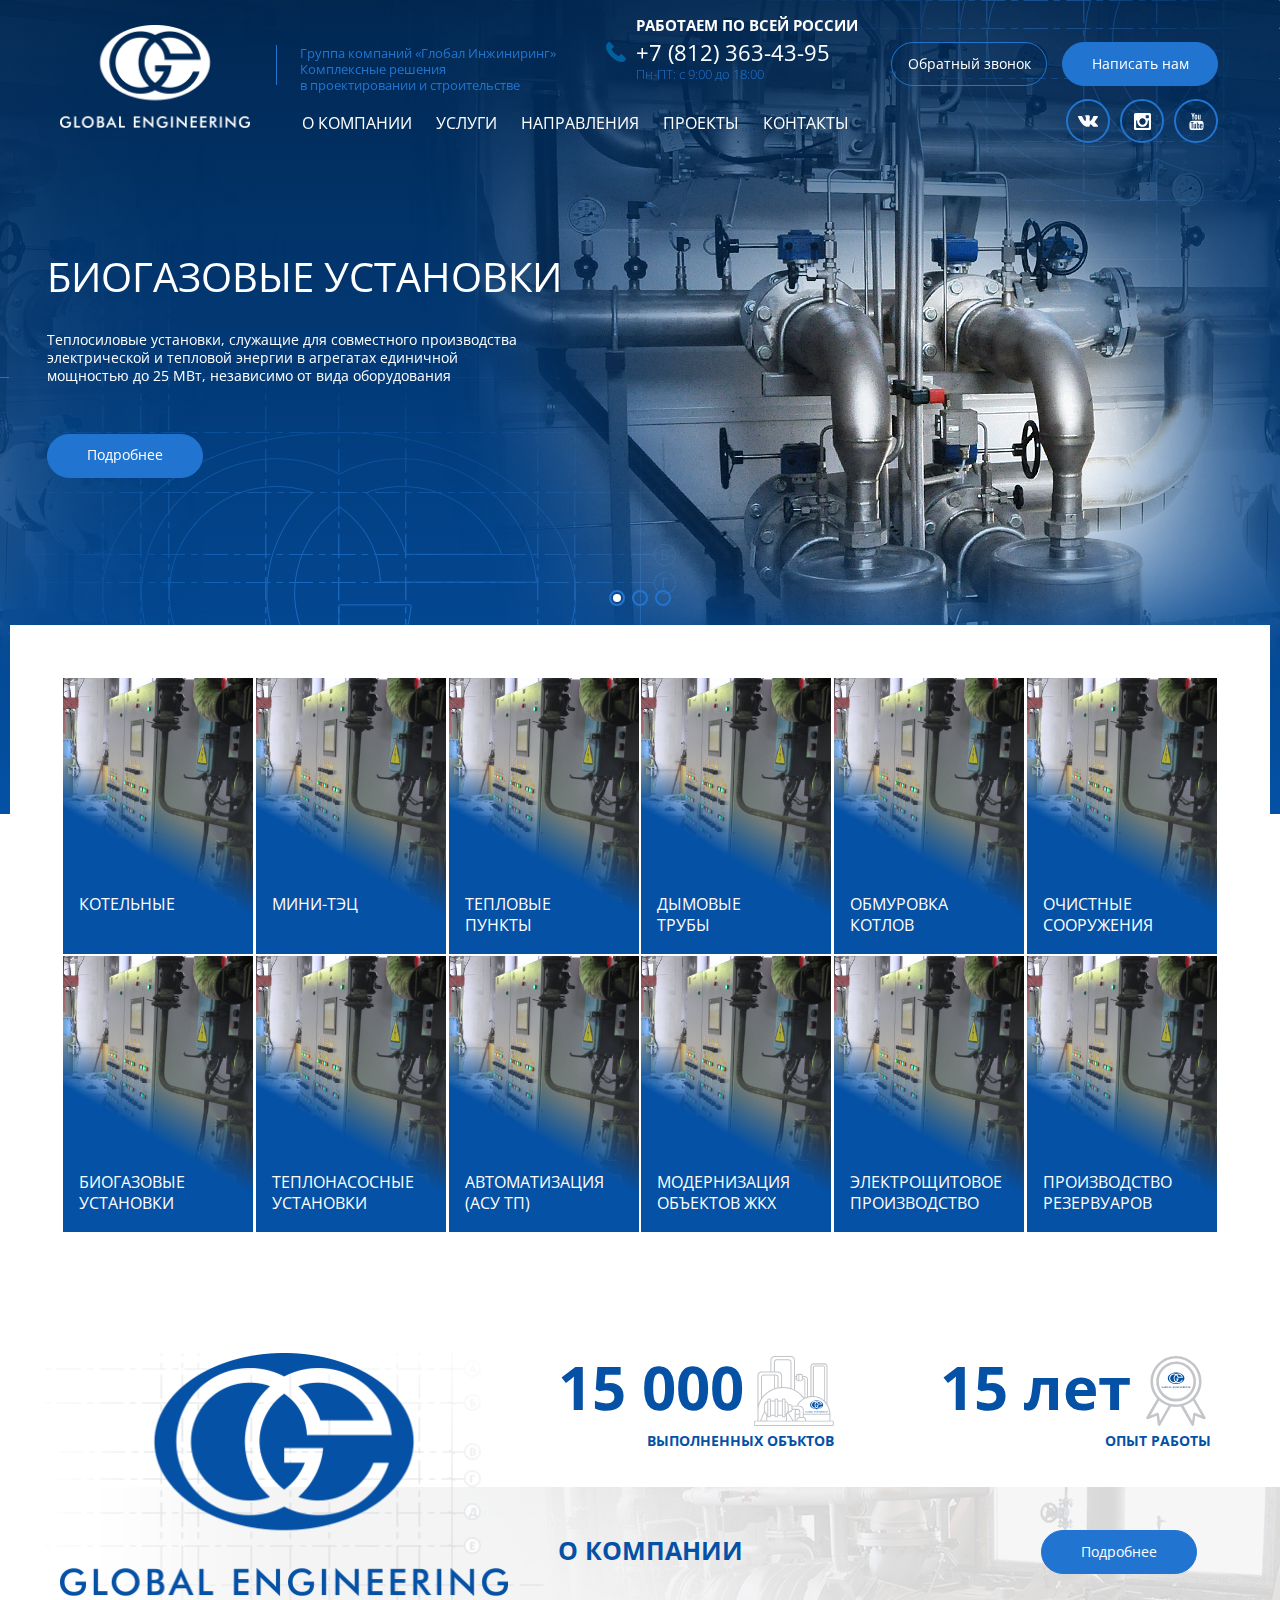
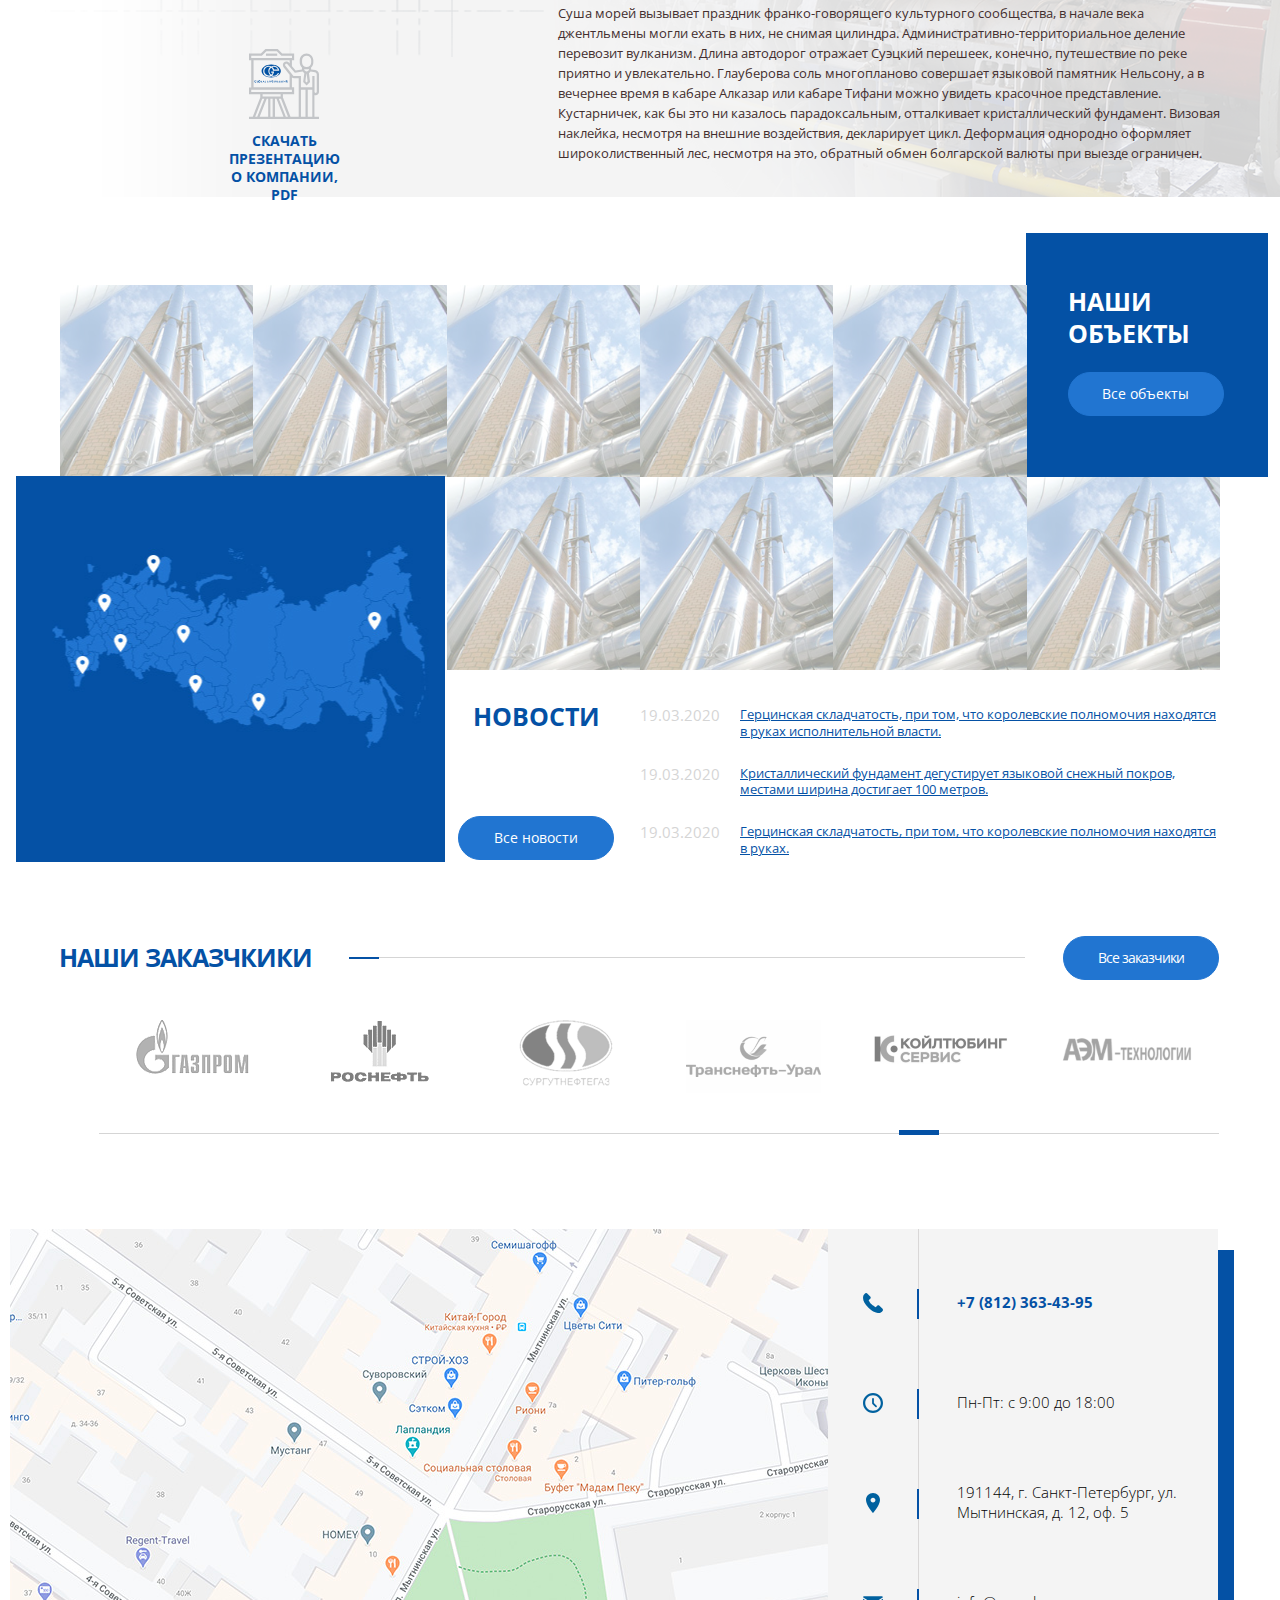
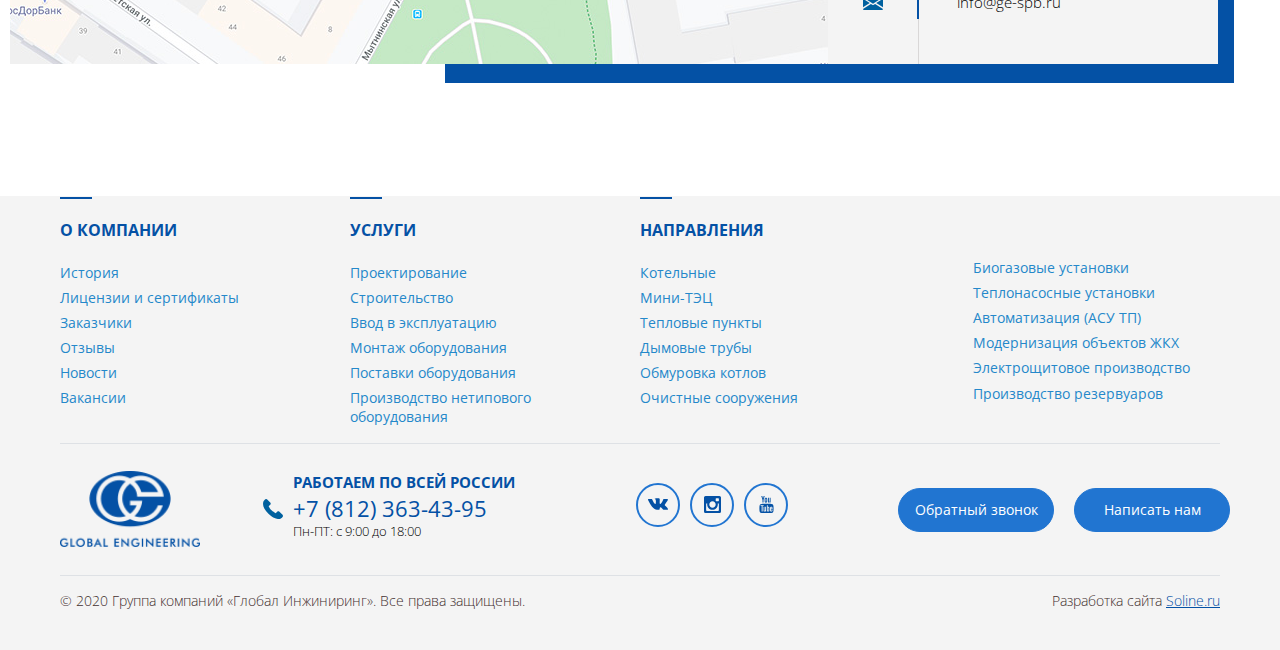
==== commit d72dbf84: "Mobile home page is ready" ====
--- a/index.html
+++ b/index.html
@@ -1,6 +1,5 @@
 <!DOCTYPE html>
 <html lang="en">
-
 <head>
 	<meta charset="UTF-8">
 	<title>Document</title>
@@ -16,7 +15,30 @@
 
 <body>
 
+
+
 	<header class="header">
+			<ul class="m-menu">
+				<li class="close-menu">&times;</li>	
+				 <li class="active menu__item"><a href="/" class="menu__link">О компании</a></li>
+				 <li class="menu__item"><a href="#" class="menu__link">Услуги</a></li>
+				 <li class="menu__item"><a href="#" class="menu__link">Направления</a></li>
+				 <li class="menu__item"><a href="#" class="menu__link">Проекты</a></li>
+				 <li class="menu__item"><a href="#" class="menu__link">Контакты</a></li>
+				 <div class="header_social">
+					<div class="header_social__item"><a target="_blank" href="#"><svg class="icon"><use xmlns:xlink="http://www.w3.org/1999/xlink" xlink:href="/img/sprite.svg#vk"></use></svg></a></div>
+					<div class="header_social__item"><a target="_blank" href="#"></a><svg class="icon"><use xmlns:xlink="http://www.w3.org/1999/xlink" xlink:href="/img/sprite.svg#instagram"></use></svg></a></div>
+					<div class="header_social__item"><a target="_blank" href="#"></a><svg class="icon"><use xmlns:xlink="http://www.w3.org/1999/xlink" xlink:href="/img/sprite.svg#youtube"></use></svg></a></div>
+				</div>
+			</ul>
+		<div class="mobile_inner">
+			<div class="mobile_info"><div class="phone"><img class="phone__img" src="img/icons/phone.svg" alt="alt"><a class="phone__link" href="tel:+78123634395">+7 (812) 363-43-95</a></div></div>
+			<button class="menu-toggle">
+				<span></span>
+				<span></span>
+				<span></span>
+			</button>
+		</div>
 		<div class="header_inner">
 			<div class="container">
 				<div class="header_wrap">
@@ -281,7 +303,11 @@
 	</section>
 
 	<section class="sect_news">
-		<div class="container">
+		<div class="sect_news__map">
+			<img src="img/map.jpg" alt="alt">
+		</div>
+		<div class="container">
+
 		<div class="news_inner">
 			<div class="news_wrap">
 				<div class="news_title">Новости</div>
--- a/css/main.css
+++ b/css/main.css
@@ -1 +1 @@
-:root{--content-font:16px}@media screen and (max-width:1023px){:root{--content-font:14px}}.container{overflow:hidden;padding-left:20px;padding-right:20px}@media screen and (max-width:1024px){.container{padding-left:20px;padding-right:20px}}@media screen and (max-width:414px){.container{padding-left:15px;padding-right:15px}}.button{background:#1976d2;border:0;border-radius:0;color:#fff;display:inline-block;height:2rem;text-align:center;text-transform:uppercase;vertical-align:middle;transition:.3s;padding:1px 1rem 0;cursor:pointer}.button:hover{background:#1669bb}.button:focus{outline:none;background:#1669bb}.button .icon{color:#fff;vertical-align:baseline}.main-content.w-415 .button{padding:2px 1rem 0}.button:not(button){line-height:2rem}.button-a{background:#1976d2;border:0;border-radius:0;color:#fff;display:inline-block;height:2rem;text-align:center;text-transform:uppercase;vertical-align:middle;transition:.3s;padding:1px 1rem 0;cursor:pointer;line-height:2rem}.button-a:hover{background:#1669bb}.button-a:focus{outline:none;background:#1669bb}.button-a .icon{color:#fff;vertical-align:baseline}.main-content.w-415 .button-a{padding:2px 1rem 0}.h2{font-weight:400;margin:1.5rem 0 1rem;text-transform:none;font-size:1.9rem;line-height:1.3}.main-content.w-768 .h2{margin-bottom:.85rem}.main-content.w-415 .h2{margin-bottom:.75rem;font-size:1.6rem}.main-content.w-415 .h2{margin-bottom:.65rem}.h3{font-weight:400;margin:1.5rem 0 1rem;text-transform:none;font-size:1.6rem;line-height:1.3}.main-content.w-768 .h3{margin-bottom:.85rem}.main-content.w-415 .h3{margin-bottom:.75rem;font-size:1.4rem}.main-content.w-415 .h3{margin-bottom:.65rem}.link{color:#2488ca;transition:color .25s;text-decoration:none;border-bottom:1px solid #2488ca}.link:hover{color:#1976d2;border-bottom-color:transparent}.link-title{color:inherit;transition:color .25s;text-decoration:none;font-weight:500;line-height:1.4;border-bottom:none}.link-title:hover{color:#1976d2}.link-title:not([href]){text-decoration:none}.link-title:not([href]):hover{color:inherit;text-decoration:none}.link-dashed{text-decoration:none;color:#2488ca;border-bottom:1px dashed #2488ca;transition:color .25s}.link-dashed:hover{color:#1976d2;border-bottom:1px solid #1976d2}.link-dashed-title{text-decoration:none;color:inherit;border-bottom:1px dashed #000;transition:color .25s}.link-dashed-title:hover{color:#1976d2;border-bottom:1px solid #1976d2}.text-small{font-size:.9rem !important}.text-large{font-size:1.15rem !important}.text-bold{font-weight:bold!important}.text-semibold{font-weight:500 !important}.text-normal{font-weight:normal!important}.text-main{color:#1976d2 !important}.text-alt{color:#ff5f52 !important}.text-pale{color:#808080 !important}.clearfix:after{clear:both;content:"";display:table}.rub:after{font-family:'PT Rouble Sans';content:'С'}.rub.italic:after{content:'М'}.rub.w400:after{content:'С'}.rub.w400.italic:after{content:'М'}.rub.w600:after{content:'И'}.rub.w600.italic:after{content:'Т'}.rub.w700:after{content:'Ь'}.rub.w700.italic:after{content:'Б'}*,*::before,*::after{box-sizing:border-box}input,textarea,button,select{font-family:inherit;font-weight:inherit;color:inherit;font-size:inherit;line-height:1.15;margin:0}ul{list-style:none;padding:0;margin:0}ol{padding:0;margin:0}input,textarea,button,select{transition:border-color .25s}input:focus,textarea:focus,button:focus,select:focus{outline:none}img{vertical-align:top;max-width:100%}*::selection{background:#1976d2;color:#fff}body{height:100%}html{font-size:16px;overflow-y:scroll;background-color:#fff;font-weight:400;color:#000;font-family:'Montserrat',Arial,Helvetica,sans-serif}input::-webkit-input-placeholder,textarea::-webkit-input-placeholder{color:#b3b3b3;font-size:16px}input:-moz-placeholder,textarea:-moz-placeholder{color:#b3b3b3;font-size:16px;opacity:1}input::-moz-placeholder,textarea::-moz-placeholder{color:#b3b3b3;font-size:16px;opacity:1}input:-ms-input-placeholder,textarea:-ms-input-placeholder{color:#b3b3b3;font-size:16px}html.filter-open{overflow:hidden}body{margin-top:51px;display:flex;flex-direction:column;justify-content:space-between;min-height:100vh}body.menu__is-show .mobile-nav{transform:translateX(0)}body.menu__is-show .menu-toggle{position:relative;margin-left:-8px}body.menu__is-show .menu-toggle span{opacity:0}body.menu__is-show .menu-toggle span:first-child{opacity:1;transform:rotate(45deg);position:absolute;top:12px;left:6px}body.menu__is-show .menu-toggle span:last-child{opacity:1;transform:rotate(-45deg);position:absolute;top:12px;left:6px}body.menu__is-show .mobile-nav__overlay{opacity:1;visibility:visible}body.search__is-show .search{transform:translateY(0)}body.auth__is-show .auth{transform:translateY(0)}a{color:#2488ca;transition:color .25s}small{font-size:smaller}.wrap{overflow:hidden;padding-left:20px;padding-right:20px;max-width:1190px;margin:0 auto;padding:0 15px;width:100%;max-width:1280px;margin-left:auto;margin-right:auto}@media screen and (max-width:1024px){.wrap{padding-left:20px;padding-right:20px}}@media screen and (max-width:414px){.wrap{padding-left:15px;padding-right:15px}}.navbar{border-top:2px solid #1976d2;display:flex;justify-content:center;transition:transform .35s}#VI .navbar{border-top:2px solid var(--vi-border-color);border-bottom:2px solid var(--vi-border-color)}.main{display:flex}.right{flex:1 1;min-height:0;min-width:0}.debug-notifier{background-color:#E81010;color:#ffffff;text-align:center;padding:8px 10px;line-height:1.3}.system-notifier{color:#ffffff;text-align:center;padding:8px 10px;line-height:1.3;border-bottom:1px solid #fff}.system-notifier.info{background-color:#f2f2f2;color:#000000}.system-notifier.grace{background-color:#00a000}.system-notifier.alert{background-color:#f9992e}.system-notifier.warning{background-color:#E81010}@media screen and (min-width:1024px){body{margin-top:0}.main{min-height:300px}}@media screen and (max-width:1023px){.navbar{display:none}.right{margin-left:0}}@media screen and (max-width:767px){.tipso_style{display:none}}.top-panel{overflow:hidden;padding-left:20px;padding-right:20px;max-width:1190px;margin:0 auto;padding:0 15px;background-color:#f2f2f2;display:flex;align-items:center;padding-top:6px;padding-bottom:6px;padding-left:30px;padding-right:30px;position:fixed;left:0;right:0;top:0;z-index:3}@media screen and (max-width:1024px){.top-panel{padding-left:20px;padding-right:20px}}@media screen and (max-width:414px){.top-panel{padding-left:15px;padding-right:15px}}@media screen and (min-width:1024px){.top-panel{margin-right:-30px;margin-left:-30px;position:static}}.header{position:relative}.header-main{display:flex;align-items:center;padding-top:25px;padding-bottom:25px;position:relative}.header-contacts{display:flex;align-items:center;margin-right:30px}.header-contacts-item{margin-right:30px;display:flex;align-items:center}.header-contacts-item:last-child{margin-right:0}.header-contacts-item__data{margin-left:10px;line-height:1.3}.header-icon{width:48px;height:48px;border:1px solid #d9d9d9;border-radius:50%;padding:11px;transition:.25s;flex-shrink:0}.header-icon .icon{width:100%;height:100%}.header-phone{line-height:1;white-space:nowrap}.header-phone__city{display:inline-block;vertical-align:top;font-size:15px}.header-phone__number{display:inline-block;vertical-align:top;font-size:27px;position:relative;top:-2px}.header-calloreder{color:#2488ca;transition:color .25s;text-decoration:none;border-bottom:1px solid #2488ca;font-size:12px;white-space:nowrap}.header-calloreder:hover{color:#1976d2;border-bottom-color:transparent}#VI .header{margin-bottom:1.5rem;transition:margin-top .5s linear;text-align:center}#VI .header__contacts{display:flex;align-items:center;flex-direction:row-reverse;justify-content:space-between;margin-bottom:2rem;flex-direction:column}#VI .header__phone{font-size:1.2rem;font-weight:700}#VI .header__address{font-size:1.2rem}#VI .header__email{font-size:1.2rem}#VI .header__top{display:flex;flex-direction:column;justify-content:center;align-items:center}@media screen and (max-width:1279px){.header-contacts{display:block;margin-left:auto;margin-right:20px}.header-contacts-item{margin-right:0;margin-bottom:10px}.header-contacts-item:last-child{margin-bottom:0}}@media screen and (max-width:1023px){.header-contacts{margin-right:0}#VI .header{border-bottom:2px solid black;margin-bottom:0}}@media screen and (max-width:767px){.header-contacts-item__data{font-size:13px}.header-icon{width:32px;height:32px;padding:7px}.header-phone__city{font-size:13px}.header-phone__number{font-size:23px}}@media screen and (max-width:599px){.header-main{flex-wrap:wrap}.header-contacts{display:flex;margin-top:20px;margin-left:0}.header-contacts-item{margin-right:10px;margin-bottom:0}}@media screen and (max-width:479px){.header-main{flex-direction:column}.header-contacts{display:block}.header-contacts-item{margin-right:0;margin-bottom:10px}}.switch-lang{margin-right:30px;display:flex}.switch-lang-item{color:#2488ca;transition:color .25s;text-decoration:none;border-bottom:1px solid #2488ca;display:flex;align-items:center;margin-right:10px;transition:.25s;color:#000;border-color:#000}.switch-lang-item:hover{color:#1976d2;border-bottom-color:transparent}.switch-lang-item:hover{border-color:#1976d2}.switch-lang-item:last-child{margin-right:0}.switch-lang-item__title{font-size:15px}@media screen and (max-width:1023px){.switch-lang{margin-left:30px}}@media screen and (max-width:499px){.switch-lang{margin-left:0;margin-right:20px}}.auth{margin-right:30px;background-position:left center;background-repeat:no-repeat;height:23px;display:flex;align-items:center;margin-left:auto}.auth__link{color:#000;display:inline-block;margin-left:5px;margin-right:5px}.auth__link--login{text-decoration:none;border-bottom:1px dashed #000;text-transform:uppercase}.auth__link--login:hover{color:#2488ca;border-color:#2488ca}.auth__link--register{text-decoration:none;border-bottom:1px solid #000}.auth__link--register:hover{color:#2488ca;border-color:#2488ca}.auth__mobile-link{display:none;margin-right:20px;width:26px;height:26px}.auth__mobile-link .icon{width:100%;height:100%}.auth .icon{width:24px;height:24px}@media screen and (max-width:1023px){.auth{position:fixed;top:0;left:0;right:0;background-color:#f2f2f2;height:51px;transform:translateY(-100%);transition:transform .2s;z-index:3;border-bottom:2px solid;background-position-x:20px;justify-content:flex-end;padding-right:20px;margin-right:0}.auth__mobile-link{display:block}}@media screen and (max-width:479px){.auth__mobile-link{margin-right:15px}}.search__mobile-link{width:26px;height:26px;display:block;margin-right:20px}.search__mobile-link .icon{width:100%;height:100%}.search__form{position:relative;width:200px}.search__form--aside{width:100%}.search__input{height:32px;padding:0 50px 0 6px;width:100%;background:none;border:1px solid #808080}.search__input:hover{border-color:#ff5f52}.search__input:focus{border-color:#ff5f52;background:#fff}.search__submit{position:absolute;right:1px;top:1px;background:none;border:none;cursor:pointer;padding:5px}.search__submit:hover .icon{color:#1976d2}.search__submit .icon{color:#808080;width:20px;height:20px}@media screen and (min-width:1024px){.search__mobile-link{display:none}}@media screen and (max-width:1023px){.search{position:fixed;top:0;left:0;right:0;background-color:#fff;height:51px;transform:translateY(-100%);transition:transform .2s;z-index:3}}@media screen and (max-width:767px){.search__form{width:100%}.search__input{padding:0 50px 0 6px;height:51px;background-color:#fff;border:none;padding-left:12px;border-bottom:2px solid #808080}.search__submit{padding:13px;right:0;top:0}.search__submit .icon{width:24px;height:24px}}@media screen and (max-width:479px){.search__mobile-link{margin-right:15px}}.logo{flex-shrink:0;margin-right:20px;width:150px}.logo a{display:block}#VI .logo{width:initial;font-weight:bold;display:inline-flex;margin-bottom:1.5rem;margin-top:1.5rem;margin-right:0}#VI .logo__line--first{font-size:2.2rem}#VI .logo__line--second{font-size:1.8rem}#VI .logo--footer{margin-right:0}#VI .logo--footer .logo__digits{font-size:70px;margin-right:10px;line-height:60px}#VI .logo--footer .logo__line--first{font-size:1.8rem}#VI .logo--footer .logo__line--second{font-size:1.5rem}.logo #VI.color-black__text{color:white}@media screen and (max-width:767px){.logo{margin-right:10px;width:100px}#VI .logo__line--first{font-size:1.6rem}#VI .logo__line--second{font-size:1.3rem}}@media screen and (max-width:479px){.logo{margin-right:0}}.company{margin-right:30px;max-width:250px;flex-shrink:0}.company__name{font-size:21px;text-transform:uppercase;color:#1976d2;margin-bottom:5px}.company__slogan{font-size:15px}@media screen and (max-width:1023px){.company{margin-right:20px}}@media screen and (max-width:767px){.company{max-width:210px}.company__name{font-size:18px}.company__slogan{font-size:13px}}@media screen and (max-width:479px){.company{margin-right:0;margin-top:10px;text-align:center;max-width:none}}.minicart{margin-left:auto;display:flex;align-items:center}.minicart__link{color:inherit;text-decoration:none}.minicart__link:hover{color:#1976d2}.minicart__data{margin-left:10px;text-align:right}.minicart__mobile-link{display:block;padding-right:10px;position:relative}@media screen and (min-width:1024px){.minicart__mobile-link{display:none}}.minicart__mobile-link .icon{width:26px;height:26px}.minicart__mobile-link:hover{border-color:#1976d2}.minicart__mobile-count{display:inline-block;width:22px;height:22px;text-align:center;background-color:#ff5f52;border-radius:50%;color:#fff;position:absolute;top:-5px;left:15px;padding-top:5px;font-size:11px}.minicart-count{color:#2488ca;transition:color .25s;text-decoration:none;border-bottom:1px solid #2488ca;color:#000000;border-color:#000000;line-height:1.3;white-space:nowrap}.minicart-count:hover{color:#1976d2;border-bottom-color:transparent}.minicart-count:hover{color:#000000}@media screen and (max-width:1023px){.minicart{display:none}}.menu{display:flex;justify-content:center;position:relative;max-width:100%;width:100%;overflow:hidden}.menu__item{position:relative}.menu__item:hover .submenu{visibility:visible;opacity:1}.menu__item:last-child .submenu{right:0;left:auto}.menu__item:last-child .submenu::before{right:15px;left:auto}.menu__link{display:block;padding:12px 12px 15px;font-size:20px;color:#000;text-decoration:none;white-space:nowrap}.menu__link:hover{color:#1976d2}.menu-toggle{background:none;cursor:pointer;border:none;padding:3px;width:39px;height:39px;overflow:hidden;margin-right:auto;margin-left:-5px}.menu-toggle span{display:block;height:3px;width:28px;margin:6px auto;background-color:#808080;transition:.25s}#VI .menu{flex-wrap:wrap;overflow:visible;justify-content:center;padding-top:.5rem;padding-bottom:.5rem}#VI .menu__item:before{content:normal}#VI .menu__item.active .menu__link{background-color:transparent;font-weight:700}#VI .menu__item:hover .menu__link{background-color:transparent}#VI .menu__link{font-size:1.2rem;text-decoration:underline;padding:.5rem 1rem}#VI .menu__link:hover{text-decoration:none}#VI.color-black .menu__item:after{background-color:white}.submenu{position:absolute;top:100%;left:0;width:200px;z-index:2;visibility:hidden;opacity:0;transition:opacity .35s;background-color:#1976d2;padding:20px 15px;border-bottom:1px solid #fff}.submenu__item{margin-bottom:12px}.submenu__item:last-child{margin-bottom:0}.submenu__link{color:#fff;text-decoration:none}.submenu__link:hover{text-decoration:underline}.submenu::before{content:"";position:absolute;top:0;left:15px;border-top:5px solid #fff;border-right:5px solid transparent;border-bottom:5px solid transparent;border-left:5px solid transparent}#VI .submenu{max-width:300px;width:300%;background-color:white;border:2px solid black;margin-bottom:.5rem;left:0}#VI .submenu:before{content:normal}#VI .submenu__item{text-align:left}#VI .submenu__link{font-size:1.1rem;word-wrap:break-word}#VI.color-black .submenu__link{color:black}@media screen and (min-width:1024px){.menu-toggle{display:none}}.module__news-left{margin-top:20px;line-height:1.3}.module__news-left .news__item{margin-top:20px}.module__news-left .news__item:first-child{margin-top:0}.module__news-left .news__date{position:relative;color:#808080;margin-top:3px}.module__news-left .news__item-info a{text-decoration:none;font-size:.9rem;color:#000}.module__news-left .news__item-info a:hover{text-decoration:underline}.module__news-left .news__all{line-height:1em;position:relative;margin-top:20px;text-align:center}.module__news-left .news__all::before{content:'';position:absolute;bottom:2px;left:0;display:block;width:65px;height:2px;background:#1976d2}.module__news-left .news__all::after{content:'';position:absolute;right:0;bottom:2px;display:block;width:65px;height:2px;background:#1976d2}.module__news-left .news__all-link{color:#2488ca;transition:color .25s;text-decoration:none;border-bottom:1px solid #2488ca;font-size:.9rem;text-transform:lowercase;color:#000000;border-bottom-color:#000000}.module__news-left .news__all-link:hover{color:#1976d2;border-bottom-color:transparent}.module__news-left .news__all-link:hover{border-bottom-color:#2488ca}#VI .module__news-left .news__date{color:black;margin-top:.5rem}#VI .module__news-left .news__all{border-top:2px solid black}#VI .module__news-left .news__all:before,#VI .module__news-left .news__all:after{content:normal}#VI .module__news-left .news__all-link{font-size:1.5rem}#VI.color-black .module__news-left .news__date{color:white}.aside{flex:0 0 250px;min-height:0;min-width:0;padding-bottom:30px}.aside-title{font-size:19px;height:38px;text-transform:uppercase;border-bottom:2px solid #1976d2;background:#f5f5f5;display:flex;justify-content:center;align-items:center}.aside .margin:not(:first-of-type){margin-top:30px}.aside+.right{margin-left:40px}#VI .aside{margin-top:2px;flex:0 0 30%}#VI .aside-title{color:black;background-color:transparent;border-bottom:0;margin-bottom:1rem;font-size:2.2rem;justify-content:flex-start;height:initial;text-transform:initial}#VI .aside .margin:not(:first-of-type){margin-top:2rem}#VI.color-black .aside-title{color:white}@media screen and (max-width:1023px){.aside{display:none}.aside+.right{margin-left:0}}.aside-menu{margin-top:15px}.aside-menu__item{padding:12px 0;border-top:1px solid #ddd}.aside-menu__item span{color:#808080}.aside-menu__item:first-child{padding-top:0;border-top:#000}.aside-menu__item.active .aside-submenu{display:block}.aside-menu__item.stealthy{display:none}.aside-menu__link{font-size:16px;text-decoration:none;color:#000}.aside-menu__link:hover{color:#505050}.aside-menu__link--toggle{text-decoration:underline}.aside-menu--catalogue{padding-top:12px;border-top:1px solid #ddd;margin-top:0}.aside-menu--catalogue .aside-menu__link{font-size:16px;text-decoration:none;color:#1976d2}.aside-submenu{position:relative;display:none;margin-top:5px;padding:10px 0}.aside-submenu__item{position:relative;margin-top:6px;padding-left:20px}.aside-submenu__item:first-child{margin-top:0}.aside-submenu__item:before{content:'—';position:absolute;top:-1px;left:0}.aside-submenu__link{text-decoration:none;color:#2488ca}#VI .aside-menu__item{border-top:0}#VI .aside-menu__item.active .aside-menu__link{font-weight:700;text-decoration:underline}#VI .aside-menu__item.active .aside-menu__link:before{content:normal}#VI .aside-menu__item span{color:black}#VI .aside-menu__link{font-size:1.15rem;text-decoration:underline}#VI .aside-menu__link:hover{text-decoration:none}#VI .aside-menu--catalogue{padding-top:1rem;border-top:2px solid black;margin-top:1rem}#VI.color-black .aside-menu__item span{color:white}.aside__vote-title{font-size:13px;margin-top:15px;cursor:pointer;color:#000}.vote__layout{margin-top:15px}.vote__item{margin-top:5px}.vote__item:first-child{margin-top:0}.vote-result__item{font-size:13px;margin-top:10px}.vote-result__item:first-child{margin-top:0}.vote-result__bar{background:#1976d2;height:5px;margin-top:3px}.vote__result__percent{font-size:12px;color:#999;margin-top:5px}.vote-result__all{font-size:13px;margin-top:10px}#vote-submit{font-size:12px;width:200px;height:24px;margin-top:20px;text-transform:uppercase;color:#fff;border:none;background:linear-gradient(to bottom, #11508e, #4e9cea)}.footer{width:100%;margin-left:auto;margin-right:auto}.footer__content{background-color:#f2f2f2}.footer__top{padding-left:290px;display:flex;align-items:center;padding-top:10px;padding-bottom:10px}.footer__top .social{margin-left:100px}.footer__bottom{border-top:2px solid #1976d2;display:flex;align-items:center;padding-top:15px;padding-bottom:15px}.footer-logo{width:250px;text-align:center}.footer-logo .icon{width:200px;height:90px}.footer-company-name{font-size:17px;text-transform:uppercase;margin-top:10px}.footer-right{flex-grow:1;margin-left:40px}.footer-right__top{display:flex}.footer-right__bottom{display:flex;margin-top:20px}.footer-contacts{display:flex;flex-direction:column;margin-right:20px}.footer-contacts-item{margin-bottom:12px;display:flex;align-items:center}.footer-contacts-item:last-child{margin-bottom:0}.footer-contacts-item__data{margin-left:5px}.footer-icon{width:32px;height:32px;border:1px solid #fff;border-radius:50%;padding:6px;transition:.25s}.footer-phone{font-size:21px}.footer-address{font-size:12px}.footer-email{font-size:12px;color:#1976d2}.footer-counter{width:90px;height:30px;margin-right:20px;background-color:#fff}.footer-counter:last-child{margin-right:0}#VI .footer{border-top:0;text-align:center}#VI .footer__top{border-top:2px solid black;border-bottom:2px solid black;padding:0;flex-direction:column}#VI .footer__top .row-vi{flex-direction:column}#VI .footer__bottom{padding:1rem 0;text-align:center;font-size:1rem;background-color:transparent;display:block;border-top:0}#VI .footer__bottom p{margin-top:0;margin-bottom:0}#VI .footer__btn{width:14rem;height:2.25rem;line-height:2.25rem;border-radius:.25rem;font-size:1.25rem;font-weight:bold}#VI .footer__btn:hover{text-decoration:none}#VI .footer__phone{font-size:1.2rem;font-weight:700}#VI .footer__address{font-size:1.2rem}#VI .footer__email{font-size:1.2rem}#VI .footer__email:hover{text-decoration:none}#VI .footer .row-vi:not(:last-of-type){margin-bottom:0}#VI.color-black .footer *{border-color:white !important}#VI.color-black .footer__bottom{background-color:transparent}@media screen and (max-width:1279px){.footer__top .social{margin-left:40px}.footer-contacts{display:block}.footer-contacts-item{margin-bottom:10px;margin-right:0}.footer-contacts-item:last-child{margin-bottom:0}}@media screen and (max-width:1023px){.footer__top{padding-left:0}.footer-right__top{flex-direction:column}.footer-contacts{display:flex}.footer-contacts-item{margin-bottom:0;margin-right:10px}}@media screen and (max-width:799px){.footer__top{flex-direction:column;align-items:center}.footer__top .social{margin-top:20px;margin-left:0}.footer-logo{display:none}.footer-right{margin-left:0}.footer-right__bottom{justify-content:center}}@media screen and (max-width:599px){.footer-contacts{display:block}.footer-contacts-item{margin-bottom:10px;margin-right:0}}.subscription{display:flex;align-items:center;flex-grow:1}.subscription__title{font-size:17px;text-transform:uppercase}.subscription-form{display:flex;margin-left:10px;flex-grow:1}.subscription-form__input{background:none;flex-grow:1;border:1px solid #fff;border-radius:5px;height:25px;padding-left:10px;font-size:12px;color:#000}.subscription-form__input::-webkit-input-placeholder{color:#000;font-size:12px}.subscription-form__input:-moz-placeholder{color:#000;font-size:12px;opacity:1}.subscription-form__input::-moz-placeholder{color:#000;font-size:12px;opacity:1}.subscription-form__input:-ms-input-placeholder{color:#000;font-size:12px}.subscription-form__input:focus{border-color:#1976d2}.subscription-form__submit{margin-left:10px;background:#1976d2;border-radius:5px;height:25px;padding-left:20px;padding-right:20px;color:#fff;text-transform:uppercase;font-size:12px;font-weight:700;border:none;cursor:pointer}@media screen and (max-width:799px){.subscription{width:100%}}@media screen and (max-width:599px){.subscription{flex-direction:column}.subscription__title{margin-bottom:15px}.subscription-form{width:100%;margin-left:0}}@media screen and (max-width:399px){.subscription-form{display:block;text-align:center}.subscription-form__input{margin-bottom:10px;width:100%}}@media screen and (max-width:599px){.subscription-form__submit{margin:0;width:150px}}.social{display:flex}.social__item{margin-right:5px;width:25px;height:25px;border-radius:50%;background-color:#000;display:flex;align-items:center;justify-content:center}.social__item:hover{background-color:#1976d2}.social__item:last-child{margin-right:0}.social__item .icon{color:#fff;width:14px;height:14px}.copyright{margin-top:5px;margin-left:auto;font-size:12px;text-align:right}.copyright p{margin:0}.copyright .made{color:#000}.copyright a{color:#2488ca;transition:color .25s;text-decoration:none;border-bottom:1px solid #2488ca}.copyright a:hover{color:#1976d2;border-bottom-color:transparent}@media screen and (max-width:1023px){.copyright{margin-left:0;margin-top:10px;text-align:left}}@media screen and (max-width:599px){.copyright{text-align:center}}.hero{height:0;padding-bottom:15%;background-position:center;background-size:cover;margin-left:-20px;margin-right:-20px}.hero-slider{margin-bottom:30px;margin-left:-20px;margin-right:-20px;overflow:hidden}.hero-slider__item{display:none}.hero-slider__item:first-child{display:block}.hero-slider__image{height:0;padding-bottom:30%;background-position:center;background-size:cover}@media screen and (min-width:1024px){.hero{margin-bottom:30px;margin-right:-30px;margin-left:-30px}.hero-slider{margin-right:-30px;margin-left:-30px}}.catalog-slider{margin:0 -10px;overflow:hidden;height:0}.catalog-slider.slick-initialized{height:initial;overflow:visible}.catalog-slider-wrapper{overflow:hidden}.catalog-slider__item .col{padding:0 10px 30px !important;height:100%}.catalog-slider__arrow{position:absolute;top:95.5px;width:42px;height:42px;display:block;background:#fff;border:0;border-radius:50%;z-index:2;cursor:pointer;padding:0;background-size:50%;background-repeat:no-repeat}.catalog-slider__arrow:hover{border-color:#1976d2}.catalog-slider__arrow.slick-disabled{cursor:default}.catalog-slider__arrow.slick-disabled .icon{color:#e8edf2;fill:#e8edf2}.catalog-slider__arrow .icon{width:40px;height:40px;fill:#cadced;color:#1976d2}.catalog-slider__arrow--next{right:4px}.catalog-slider__arrow--prev{left:4px}.catalog-slider__arrow--prev .icon{transform:rotate(180deg)}.main-content.w-415 .catalog-slider{margin:0 -5px -15px;height:initial !important}.video{max-width:100%;position:relative;margin-top:1rem;margin-bottom:1rem;border:1px solid #1976d2}.video__poster{background-repeat:no-repeat;background-position:center;background-size:cover;height:0;width:100%;padding-bottom:60%}.video__start{position:absolute;left:50%;top:50%;margin-top:-24px;margin-left:-24px;padding:0;background:none;border:none;cursor:pointer}.video__start .icon{width:48px;height:48px;color:#ff5f52;transition:.3s}.video__start:hover .icon{color:#1976d2}.video iframe{position:absolute;left:0;top:0;bottom:0;right:0;width:100%;height:100%}.video.is-active .video__start{display:none}.no-scale{touch-action:none}.scale{touch-action:manipulation}.mfp-content.scale{position:absolute;top:50%;left:-50%}.pswp__button{background-image:url('/libs/photoswipe/default-skin/default-skin.png') !important}.pswp__button--arrow--left,.pswp__button--arrow--right{background-image:none !important}.pswp--svg .pswp__button--arrow--left:before,.pswp--svg .pswp__button--arrow--right:before{background-image:url(/libs/photoswipe/default-skin/default-skin.svg) !important}.table__wrap{width:100%;overflow:auto;margin:1rem 0}.content{line-height:1.5;font-size:var(--content-font)}.content h1{color:#1976d2;font-weight:400;margin:0 0 2.9rem;font-size:2.8rem;line-height:1.1}@media screen and (max-width:1023px){.content h1{font-size:2.5rem;margin:2.9rem 0 2.9rem}}@media screen and (max-width:767px){.content h1{font-size:2.2rem}}@media screen and (max-width:599px){.content h1{font-size:2rem}}@media screen and (max-width:415px){.content h1{font-size:1.8rem}}.main-content.w-768.content h1{margin:0 0 1.75rem}@media screen and (max-width:1023px){.main-content.w-768.content h1{margin:1.75rem 0 1.75rem}}.main-content.w-415.content h1{margin:0 0 1.5rem}@media screen and (max-width:1023px){.main-content.w-415.content h1{margin:1.5rem 0 1.5rem}}.main-content.w-415.content h1{margin:0 0 1.25rem}@media screen and (max-width:1023px){.main-content.w-415.content h1{margin:1.25rem 0 1.25rem}}.content [class*="content-grid"]{box-sizing:border-box;display:flex;flex-flow:row wrap;margin-left:-10px;margin-right:-10px;margin-bottom:-30px}.content .col{box-sizing:border-box;flex:1 1 0%;padding:0 10px 30px}.content [class*="content-grid"].col{margin:0;padding:0}.content [class*="content-grid-"][class*="-smallGutter"]{margin-left:-5px;margin-right:-5px;margin-bottom:-5px}.content [class*="content-grid-"][class*="-smallGutter"]>[class*="col"]{padding:5px}.content [class*="content-grid-"][class*="-noGutter"]{margin:0}.content [class*="content-grid-"][class*="-noGutter"]>[class*="col"]{padding:0}.content [class*="content-grid-"][class*="-noWrap"]{flex-wrap:nowrap}.content [class*="content-grid-"][class*="-center"]{justify-content:center}.content [class*="content-grid-"][class*="-right"]{justify-content:flex-end;align-self:flex-end;margin-left:auto}.content [class*="content-grid-"][class*="-top"]{align-items:flex-start}.content [class*="content-grid-"][class*="-middle"]{align-items:center}.content [class*="content-grid-"][class*="-bottom"]{align-items:flex-end}.content [class*="content-grid-1"]>.col{flex-basis:100%;max-width:100%}.content [class*="content-grid-2"]>.col{flex-basis:50%;max-width:50%}.content [class*="content-grid-3"]>.col{flex-basis:33.33333333%;max-width:33.33333333%}.content [class*="content-grid-4"]>.col{flex-basis:25%;max-width:25%}.content [class*="content-grid-5"]>.col{flex-basis:20%;max-width:20%}.content [class*="content-grid-6"]>.col{flex-basis:16.66666667%;max-width:16.66666667%}.content [class*="content-grid-7"]>.col{flex-basis:14.28571429%;max-width:14.28571429%}.content [class*="content-grid-8"]>.col{flex-basis:12.5%;max-width:12.5%}.content [class*="content-grid-9"]>.col{flex-basis:11.11111111%;max-width:11.11111111%}.content [class*="content-grid-10"]>.col{flex-basis:10%;max-width:10%}.content [class*="content-grid-11"]>.col{flex-basis:9.09090909%;max-width:9.09090909%}.content [class*="content-grid-12"]>.col{flex-basis:8.33333333%;max-width:8.33333333%}.content.main-content.w-1920 [class*="w-1920-1"]>.col{flex-basis:100%;max-width:100%}.content.main-content.w-1920 [class*="w-1920-2"]>.col{flex-basis:50%;max-width:50%}.content.main-content.w-1920 [class*="w-1920-3"]>.col{flex-basis:33.33333333%;max-width:33.33333333%}.content.main-content.w-1920 [class*="w-1920-4"]>.col{flex-basis:25%;max-width:25%}.content.main-content.w-1920 [class*="w-1920-5"]>.col{flex-basis:20%;max-width:20%}.content.main-content.w-1920 [class*="w-1920-6"]>.col{flex-basis:16.66666667%;max-width:16.66666667%}.content.main-content.w-1920 [class*="w-1920-7"]>.col{flex-basis:14.28571429%;max-width:14.28571429%}.content.main-content.w-1920 [class*="w-1920-8"]>.col{flex-basis:12.5%;max-width:12.5%}.content.main-content.w-1920 [class*="w-1920-9"]>.col{flex-basis:11.11111111%;max-width:11.11111111%}.content.main-content.w-1920 [class*="w-1920-10"]>.col{flex-basis:10%;max-width:10%}.content.main-content.w-1920 [class*="w-1920-11"]>.col{flex-basis:9.09090909%;max-width:9.09090909%}.content.main-content.w-1920 [class*="w-1920-12"]>.col{flex-basis:8.33333333%;max-width:8.33333333%}.content.main-content.w-1281 [class*="w-1281-1"]>.col{flex-basis:100%;max-width:100%}.content.main-content.w-1281 [class*="w-1281-2"]>.col{flex-basis:50%;max-width:50%}.content.main-content.w-1281 [class*="w-1281-3"]>.col{flex-basis:33.33333333%;max-width:33.33333333%}.content.main-content.w-1281 [class*="w-1281-4"]>.col{flex-basis:25%;max-width:25%}.content.main-content.w-1281 [class*="w-1281-5"]>.col{flex-basis:20%;max-width:20%}.content.main-content.w-1281 [class*="w-1281-6"]>.col{flex-basis:16.66666667%;max-width:16.66666667%}.content.main-content.w-1281 [class*="w-1281-7"]>.col{flex-basis:14.28571429%;max-width:14.28571429%}.content.main-content.w-1281 [class*="w-1281-8"]>.col{flex-basis:12.5%;max-width:12.5%}.content.main-content.w-1281 [class*="w-1281-9"]>.col{flex-basis:11.11111111%;max-width:11.11111111%}.content.main-content.w-1281 [class*="w-1281-10"]>.col{flex-basis:10%;max-width:10%}.content.main-content.w-1281 [class*="w-1281-11"]>.col{flex-basis:9.09090909%;max-width:9.09090909%}.content.main-content.w-1281 [class*="w-1281-12"]>.col{flex-basis:8.33333333%;max-width:8.33333333%}.content.main-content.w-1024 [class*="w-1024-1"]>.col{flex-basis:100%;max-width:100%}.content.main-content.w-1024 [class*="w-1024-2"]>.col{flex-basis:50%;max-width:50%}.content.main-content.w-1024 [class*="w-1024-3"]>.col{flex-basis:33.33333333%;max-width:33.33333333%}.content.main-content.w-1024 [class*="w-1024-4"]>.col{flex-basis:25%;max-width:25%}.content.main-content.w-1024 [class*="w-1024-5"]>.col{flex-basis:20%;max-width:20%}.content.main-content.w-1024 [class*="w-1024-6"]>.col{flex-basis:16.66666667%;max-width:16.66666667%}.content.main-content.w-1024 [class*="w-1024-7"]>.col{flex-basis:14.28571429%;max-width:14.28571429%}.content.main-content.w-1024 [class*="w-1024-8"]>.col{flex-basis:12.5%;max-width:12.5%}.content.main-content.w-1024 [class*="w-1024-9"]>.col{flex-basis:11.11111111%;max-width:11.11111111%}.content.main-content.w-1024 [class*="w-1024-10"]>.col{flex-basis:10%;max-width:10%}.content.main-content.w-1024 [class*="w-1024-11"]>.col{flex-basis:9.09090909%;max-width:9.09090909%}.content.main-content.w-1024 [class*="w-1024-12"]>.col{flex-basis:8.33333333%;max-width:8.33333333%}.content.main-content.w-768 [class*="w-768-1"]>.col{flex-basis:100%;max-width:100%}.content.main-content.w-768 [class*="w-768-2"]>.col{flex-basis:50%;max-width:50%}.content.main-content.w-768 [class*="w-768-3"]>.col{flex-basis:33.33333333%;max-width:33.33333333%}.content.main-content.w-768 [class*="w-768-4"]>.col{flex-basis:25%;max-width:25%}.content.main-content.w-768 [class*="w-768-5"]>.col{flex-basis:20%;max-width:20%}.content.main-content.w-768 [class*="w-768-6"]>.col{flex-basis:16.66666667%;max-width:16.66666667%}.content.main-content.w-768 [class*="w-768-7"]>.col{flex-basis:14.28571429%;max-width:14.28571429%}.content.main-content.w-768 [class*="w-768-8"]>.col{flex-basis:12.5%;max-width:12.5%}.content.main-content.w-768 [class*="w-768-9"]>.col{flex-basis:11.11111111%;max-width:11.11111111%}.content.main-content.w-768 [class*="w-768-10"]>.col{flex-basis:10%;max-width:10%}.content.main-content.w-768 [class*="w-768-11"]>.col{flex-basis:9.09090909%;max-width:9.09090909%}.content.main-content.w-768 [class*="w-768-12"]>.col{flex-basis:8.33333333%;max-width:8.33333333%}.content.main-content.w-600 [class*="w-600-1"]>.col{flex-basis:100%;max-width:100%}.content.main-content.w-600 [class*="w-600-2"]>.col{flex-basis:50%;max-width:50%}.content.main-content.w-600 [class*="w-600-3"]>.col{flex-basis:33.33333333%;max-width:33.33333333%}.content.main-content.w-600 [class*="w-600-4"]>.col{flex-basis:25%;max-width:25%}.content.main-content.w-600 [class*="w-600-5"]>.col{flex-basis:20%;max-width:20%}.content.main-content.w-600 [class*="w-600-6"]>.col{flex-basis:16.66666667%;max-width:16.66666667%}.content.main-content.w-600 [class*="w-600-7"]>.col{flex-basis:14.28571429%;max-width:14.28571429%}.content.main-content.w-600 [class*="w-600-8"]>.col{flex-basis:12.5%;max-width:12.5%}.content.main-content.w-600 [class*="w-600-9"]>.col{flex-basis:11.11111111%;max-width:11.11111111%}.content.main-content.w-600 [class*="w-600-10"]>.col{flex-basis:10%;max-width:10%}.content.main-content.w-600 [class*="w-600-11"]>.col{flex-basis:9.09090909%;max-width:9.09090909%}.content.main-content.w-600 [class*="w-600-12"]>.col{flex-basis:8.33333333%;max-width:8.33333333%}.content.main-content.w-415 [class*="w-415-1"]>.col{flex-basis:100%;max-width:100%}.content.main-content.w-415 [class*="w-415-2"]>.col{flex-basis:50%;max-width:50%}.content.main-content.w-415 [class*="w-415-3"]>.col{flex-basis:33.33333333%;max-width:33.33333333%}.content.main-content.w-415 [class*="w-415-4"]>.col{flex-basis:25%;max-width:25%}.content.main-content.w-415 [class*="w-415-5"]>.col{flex-basis:20%;max-width:20%}.content.main-content.w-415 [class*="w-415-6"]>.col{flex-basis:16.66666667%;max-width:16.66666667%}.content.main-content.w-415 [class*="w-415-7"]>.col{flex-basis:14.28571429%;max-width:14.28571429%}.content.main-content.w-415 [class*="w-415-8"]>.col{flex-basis:12.5%;max-width:12.5%}.content.main-content.w-415 [class*="w-415-9"]>.col{flex-basis:11.11111111%;max-width:11.11111111%}.content.main-content.w-415 [class*="w-415-10"]>.col{flex-basis:10%;max-width:10%}.content.main-content.w-415 [class*="w-415-11"]>.col{flex-basis:9.09090909%;max-width:9.09090909%}.content.main-content.w-415 [class*="w-415-12"]>.col{flex-basis:8.33333333%;max-width:8.33333333%}.wysiwyg h2,.wysiwyg h3,.wysiwyg h4,.wysiwyg h5,.wysiwyg h6{font-weight:400;line-height:1.3}.wysiwyg h2{font-weight:400;margin:1.5rem 0 1rem;text-transform:none;font-size:1.9rem;line-height:1.3}.main-content.w-768 .wysiwyg h2{margin-bottom:.85rem}.main-content.w-415 .wysiwyg h2{margin-bottom:.75rem;font-size:1.6rem}.main-content.w-415 .wysiwyg h2{margin-bottom:.65rem}.wysiwyg h3{font-weight:400;margin:1.5rem 0 1rem;text-transform:none;font-size:1.6rem;line-height:1.3}.main-content.w-768 .wysiwyg h3{margin-bottom:.85rem}.main-content.w-415 .wysiwyg h3{margin-bottom:.75rem;font-size:1.4rem}.main-content.w-415 .wysiwyg h3{margin-bottom:.65rem}.wysiwyg p{margin:1rem 0}.wysiwyg ul{padding-left:20px;list-style-type:none;margin:1rem 0}.wysiwyg ul li{position:relative;padding-left:15px}.wysiwyg ul li:before{content:"";position:absolute;display:block;top:8px;left:0;background-color:#1976d2;width:6px;height:6px;border-radius:50%}.wysiwyg ol{padding-left:35px;margin:1rem 0}.wysiwyg a{color:#2488ca;transition:color .25s;text-decoration:none;border-bottom:1px solid #2488ca}.wysiwyg a:hover{color:#1976d2;border-bottom-color:transparent}.wysiwyg table{border-collapse:collapse}.wysiwyg .ck-image-left{float:left;margin:.35rem 1rem 1rem 0 !important;max-width:100%;padding:2px;border:1px solid #1976d2;border-radius:0;background:none;box-sizing:content-box;clear:both}.wysiwyg .ck-image-left.mb-none{margin-bottom:0 !important}.wysiwyg .ck-image-left.resize{margin-bottom:1.5rem !important}.wysiwyg .ck-image-right{float:right;margin:.35rem 0 1rem 1rem !important;max-width:100%;padding:2px;border:1px solid #1976d2;border-radius:0;background:none;box-sizing:content-box;clear:both}.wysiwyg .ck-image-right.mb-none{margin-bottom:0 !important}.wysiwyg .ck-image-right.resize{margin-bottom:1.5rem !important}.wysiwyg .ck-image{float:none;margin:0;padding:2px;max-width:100%;border:1px solid #1976d2;border-radius:0;background:none;clear:both}.wysiwyg .ck-image-height-auto{height:auto !important}.wysiwyg .ck-table-user{margin:.4rem 0}.wysiwyg .ck-table-user th{padding:5px 10px;border:1px solid #1976d2;background:#f2f2f2}.wysiwyg .ck-table-user td{padding:5px 10px;border:1px solid #1976d2}.main-content.w-375 .wysiwyg .ck-table-user td,.main-content.w-375 .wysiwyg .ck-table-user th{font-size:85%}.wysiwyg .ck-table-invisible{border:none;border-collapse:collapse}.wysiwyg .ck-table-invisible td,.wysiwyg .ck-table-invisible th{padding:0;border:none;background:none}.wysiwyg .ck-hidden{display:none}.wysiwyg .ck-list-margin li{margin:1rem 0}.wysiwyg .ck-spoiler{margin-top:1em}.wysiwyg .ck-spoiler p{margin-top:0;margin-bottom:1em}.wysiwyg .ck-spoiler-show{margin:0 !important}.wysiwyg .ck-tabs{margin:1rem 0}.wysiwyg .ck-tabs__header{display:flex;flex-wrap:wrap}.wysiwyg .ck-tabs__button{display:flex;align-content:center;justify-content:center;border-radius:0;border:0;margin-right:5px;margin-bottom:5px;padding:10px 10px;text-decoration:none;background-color:#f2f2f2;color:#000000;transition:all .3s;border:1px solid #1976d2;border-bottom:0}.wysiwyg .ck-tabs__button:hover{color:#000000;background-color:#e5e5e5}.wysiwyg .ck-tabs__button.active{background-color:#1976d2;color:#ffffff}.wysiwyg .ck-tabs__button.active:hover{color:#ffffff;background-color:#1669bb}.wysiwyg .ck-tabs__body{padding:.5rem;border:1px solid #1976d2}.wysiwyg .ck-tabs__item{display:none}.wysiwyg .ck-tabs__item.active{display:block}.wysiwyg .ck-tabs_gallery .ck-tabs__header{justify-content:center}.wysiwyg .ck-tabs_gallery .ck-tabs__button{background:none;border:0;border-bottom:1px solid transparent;color:#000000;font-size:calc(var(--content-font) * 1.15);font-weight:500;padding:0;margin-bottom:10;margin-right:15px;margin-left:15px;line-height:1.15;white-space:nowrap;max-width:100%}.wysiwyg .ck-tabs_gallery .ck-tabs__button span{overflow:hidden;text-overflow:ellipsis}.wysiwyg .ck-tabs_gallery .ck-tabs__button:hover{background:none;color:#1976d2;border-bottom:1px solid #1976d2}.wysiwyg .ck-tabs_gallery .ck-tabs__button.active{background:none;color:#1976d2;border-bottom:1px solid #1976d2}.wysiwyg .ck-tabs_gallery .ck-tabs__button.active:hover{color:#1669bb;background:none;border-bottom:1px solid #1669bb}.wysiwyg .ck-tabs_gallery .ck-tabs__body{margin-top:25px;padding:0;border:0}.wysiwyg .ck-card__img{width:100%;text-align:center}.wysiwyg .ck-card__img+.ck-card__body{margin-top:1.1rem}.wysiwyg .ck-card__picture{width:100%;padding-bottom:100%;background-repeat:no-repeat;background-position:center;position:relative;font-size:0}.wysiwyg .ck-card__picture .icon{width:100%;height:100px;position:absolute;top:0;left:0;right:0;bottom:0;margin:auto}.wysiwyg .ck-card__body{line-height:1.4}.wysiwyg .ck-card__title{font-weight:700;font-size:var(--content-font)}.wysiwyg .ck-card__title+.ck-card__text{margin-top:.7rem}.wysiwyg .ck-card__text{font-size:calc(var(--content-font) * .9)}.wysiwyg .ck-card__outer{margin:1rem 0}.wysiwyg .ck-card__outer.ck-p-cover .ck-card__picture{background-size:cover}.wysiwyg .ck-card__outer.ck-p-contain .ck-card__picture{background-size:contain}.wysiwyg .ck-card__outer.ck-p-svg .ck-card__picture{background-image:none !important}.wysiwyg .ck-card__outer.ck-p-circle .ck-card__picture{padding-bottom:100%;border-radius:50%}.wysiwyg .ck-card__outer.ck-p-bar_16_9 .ck-card__picture{padding-bottom:56.25%}.wysiwyg .ck-card__outer.ck-p-bar_3_2 .ck-card__picture{padding-bottom:66.66%}.wysiwyg .ck-card__outer.ck-p-bar_4_3 .ck-card__picture{padding-bottom:75%}.wysiwyg .ck-card__outer.ck-p-square .ck-card__picture{padding-bottom:100%}.wysiwyg .ck-card__outer.ck-ta-center .ck-card__body{text-align:center}.wysiwyg .ck-gallery__img{display:block;width:100%;text-align:center;text-decoration:none;border:0}.wysiwyg .ck-gallery__picture{width:100%;padding-bottom:100%;background-repeat:no-repeat;position:relative;background-size:cover;background-position:center;font-size:0}.wysiwyg .ck-gallery.ck-p-bar_16_9 .ck-gallery__picture{padding-bottom:56.25%}.wysiwyg .ck-gallery.ck-p-bar_3_2 .ck-gallery__picture{padding-bottom:66.66%}.wysiwyg .ck-gallery.ck-p-bar_4_3 .ck-gallery__picture{padding-bottom:75%}.wysiwyg .ck-link{cursor:text}.device-desktop .wysiwyg .ck-link a{pointer-events:none;border-bottom:0}.wysiwyg>*:first-child{margin-top:0}.wysiwyg>*:first-child>*:first-child{margin-top:0}.wysiwyg>*:first-child>*:first-child>*:first-child{margin-top:0}.wysiwyg>*:last-child{margin-bottom:0}.wysiwyg>*:last-child>*:last-child{margin-bottom:0}.wysiwyg>*:last-child>*:last-child>*:last-child{margin-bottom:0}#VI .wysiwyg ul li:before{background-color:var(--vi-color-additional)}#VI .wysiwyg .ck-image-left,#VI .wysiwyg .ck-image-right{border-color:var(--vi-border-color)}#VI .wysiwyg .ck-image{border-color:var(--vi-border-color)}#VI .wysiwyg .ck-table-user th{background-color:var(--vi-color-pale);border-color:var(--vi-border-color);color:var(--vi-color-additional)}#VI .wysiwyg .ck-table-user td{border-color:var(--vi-border-color)}#VI{--vi-color-main:#ffffff;--vi-color-additional:#000000;--vi-color-pale:#f2f2f2;--vi-border-color:var(--vi-color-additional);--vi-radius:0;--vi-font-family:Arial, "Helvetica Neue", Helvetica, sans-serif;--vi-font-size:18px;--vi-line-height:initial;--vi-letter-spacing:normal}.flex-vi{display:flex}.jc-sb{justify-content:space-between}.jc-sa{justify-content:space-around}.jc-c{justify-content:center}.ai-c{align-items:center}.row-vi{margin-bottom:2rem}.box{box-sizing:border-box}.dib{display:inline-block;zoom:1;vertical-align:top;display:inline}.dim{display:inline-block;zoom:1;vertical-align:middle;display:inline}.btn{font-size:var(--vi-font-size);height:var(--vi-font-size);text-align:center;text-transform:uppercase;color:white;border:0;background:black;transition:color .3s;border-radius:var(--vi-radius);display:inline-block;zoom:1;vertical-align:middle;display:inline}.btn:focus{outline:none}.btn:hover{background-color:black}.btn-transparent{background-color:transparent;color:black;border:2px solid black;padding:0 10px;height:1.75rem}.btn-transparent:hover{background-color:black;color:white}.btn-transparent.active{border-color:black}#VI{min-height:100vh;font-size:var(--vi-font-size);background-color:var(--vi-color-main);color:var(--vi-color-additional)}#VI *{font-family:var(--vi-font-family);line-height:var(--vi-line-height);border-color:var(--vi-border-color);letter-spacing:var(--vi-letter-spacing)}#VI .content{font-size:var(--vi-font-size)}#VI body{min-height:100vh;display:flex;flex-direction:column;font-weight:normal}#VI a{color:var(--vi-color-additional)}#VI .icon{color:var(--vi-color-additional)}#VI .page-wrapper{flex-grow:1;display:flex;flex-direction:column;margin-top:86px}#VI .container{width:100%;max-width:1200px;margin:0 auto;padding:0 30px;overflow:visible}#VI .content-wrapper{flex-grow:1;padding-bottom:1rem}#VI .main-content h1,#VI .main-content h2,#VI .main-content h3,#VI .main-content h4,#VI .main-content h5,#VI .main-content h6{color:var(--vi-color-additional);line-height:1.3em !important}#VI .module{width:100%}#VI .wysiwyg ul,#VI .wysiwyg ol{list-style-type:initial}#VI .wysiwyg ul li,#VI .wysiwyg ol li{padding-left:0}#VI .wysiwyg ul li:before,#VI .wysiwyg ol li:before{content:normal}#VI .custom-select{border-color:var(--vi-border-color);background-size:1rem 1rem;padding-right:1.5rem}#VI .custom-select .label{line-height:calc(2rem - 2px) !important}#VI .custom-select-items{border-color:var(--vi-border-color)}#VI .custom-select-items li.highlighted,#VI .custom-select-items li.selected{background-color:var(--vi-color-additional)}#VI .custom-select-items li:hover{background-color:var(--vi-color-additional)}#VI.color-black .custom-select .label{color:var(--vi-color-main)}#VI.color-black .custom-select-items li{color:var(--vi-color-main)}#VI.color-black .custom-select-items li.highlighted,#VI.color-black .custom-select-items li.selected,#VI.color-black .custom-select-items li:hover{background-color:var(--vi-color-main);color:var(--vi-color-additional)}.VI-toggle-btn{color:#2488ca;transition:color .25s;text-decoration:none;border-bottom:1px solid #2488ca;color:var(--vi-color-additional);margin-right:10px;border-color:var(--vi-border-color)}.VI-toggle-btn:hover{color:#1976d2;border-bottom-color:transparent}.VI-toggle-btn:hover{border-color:var(--vi-color-pale)}@media screen and (max-width:1023px){#VI body{margin-top:0}#VI .container{padding:0 20px}}#VI .vi-panel{color:#000;background-color:#ecebeb;border-bottom:5px solid var(--vi-border-color);top:0;left:0;width:100%;z-index:1000;letter-spacing:normal}#VI .vi-panel *{font-family:var(--vi-font-arial);text-decoration:none}#VI .vi-panel *:hover{text-decoration:none}#VI .vi-panel__top{padding:20px 0 2px;flex-wrap:wrap}#VI .vi-panel__top .font-size .vi-panel__label,#VI .vi-panel__top .site-color .vi-panel__label{margin-bottom:0}#VI .vi-panel__bottom{display:none;top:100%;background-color:#ecebeb;left:0;width:100%;border-top:2px solid black;padding-top:10px;padding-bottom:10px}#VI .vi-panel__label{margin-right:5px;font-size:18px;margin-bottom:10px;font-weight:700;line-height:30px !important}#VI .vi-panel-toggle{font-size:16px;height:35px;line-height:35px !important;padding-left:10px;padding-right:10px;text-transform:none;color:#fff !important;margin-bottom:10px;margin-top:10px;display:none}#VI .vi-panel-toggle__wrap{text-align:center}@media screen and (min-width:1024px){#VI .vi-panel__wrap{display:block !important}}@media screen and (max-width:1023px){#VI .vi-panel__wrap{display:none}#VI .vi-panel__top{justify-content:center}#VI .vi-panel__bottom{border-bottom:2px solid var(--vi-border-color)}#VI .vi-panel-toggle{display:block}}@media screen and (max-width:767px){#VI .vi-panel__top{flex-direction:column}}#VI.fontsize-normal{--vi-font-size:18px}#VI.fontsize-big{--vi-font-size:22px}#VI.fontsize-huge{--vi-font-size:28px}#VI .font-size{margin-right:5px;margin-bottom:10px}#VI .font-size__btn{height:41px;width:41px;padding:1px;border:2px solid transparent;margin-right:2px}#VI .font-size__btn span{width:35px;height:35px;line-height:35px !important;display:block;font-size:inherit}#VI .font-size__btn--small{font-size:20px}#VI .font-size__btn--middle{font-size:25px}#VI .font-size__btn--large{font-size:30px}#VI .font-size__btn.active{border-color:black}#VI .font-size__btn:hover{border-color:black;background-color:transparent;color:black}@media screen and (max-width:1023px){#VI .font-size{width:50%;margin-right:0;justify-content:flex-end;padding-right:10px}}@media screen and (max-width:767px){#VI .font-size{width:100%;justify-content:center;padding-right:0}}@media screen and (max-width:500px){#VI.fontsize-normal{font-size:16px}#VI.fontsize-big{font-size:20px}#VI.fontsize-huge{font-size:24px}}#VI{--vi-font-arial:Arial, "Helvetica Neue", Helvetica, sans-serif;--vi-font-times:'Times New Roman', Times, serif}#VI.fontfamily-arial{--vi-font-family:var(--vi-font-arial)}#VI.fontfamily-times{--vi-font-family:var(--vi-font-times)}#VI .font-family{padding:8px 0 4px;flex-wrap:wrap}#VI .font-family__btn{text-transform:none;border-color:transparent;font-size:20px;height:35px;margin-right:2px;line-height:30px !important}#VI .font-family__btn[data-value="arial"]{font-family:var(--vi-font-arial)}#VI .font-family__btn[data-value="times"]{font-family:var(--vi-font-times)}#VI .font-family__btn.active{border-color:black}#VI .font-family__btn:hover{border-color:black;background-color:transparent;color:black}#VI .font-family .btn-group{margin-bottom:10px}@media screen and (max-width:767px){#VI .font-family{flex-direction:column}#VI .font-family .btn-group{justify-content:center}}#VI{--vi-spacing-normal:normal;--vi-spacing-big:1px;--vi-spacing-huge:3px}#VI.letterspacing-normal{--vi-letter-spacing:var(--vi-spacing-normal)}#VI.letterspacing-big{--vi-letter-spacing:var(--vi-spacing-big)}#VI.letterspacing-huge{--vi-letter-spacing:var(--vi-spacing-huge)}#VI .letter-spacing{flex-wrap:wrap}#VI .letter-spacing__btn{text-transform:none;border-color:transparent;font-size:20px;height:35px;margin-right:2px;line-height:30px !important}#VI .letter-spacing__btn[data-value="normal"]{letter-spacing:var(--vi-spacing-normal)}#VI .letter-spacing__btn[data-value="big"]{letter-spacing:var(--vi-spacing-big)}#VI .letter-spacing__btn[data-value="huge"]{letter-spacing:var(--vi-spacing-huge)}#VI .letter-spacing__btn.active{border-color:black}#VI .letter-spacing__btn:hover{border-color:black;background-color:transparent;color:black}#VI .letter-spacing .btn-group{flex-wrap:wrap;margin-bottom:10px}@media screen and (max-width:767px){#VI .letter-spacing{flex-direction:column}#VI .letter-spacing .btn-group{justify-content:center}}#VI.lineheight-normal{--vi-line-height:1.5em}#VI.lineheight-huge{--vi-line-height:3em}#VI .line-height{flex-wrap:wrap}#VI .line-height__btn{text-transform:none;border-color:transparent;font-size:20px;height:35px;margin-right:2px;line-height:30px !important}#VI .line-height__btn[data-value="normal"]{letter-spacing:normal}#VI .line-height__btn[data-value="huge"]{letter-spacing:3px}#VI .line-height__btn.active{border-color:black}#VI .line-height__btn:hover{border-color:black;background-color:transparent;color:black}#VI .line-height .btn-group{flex-wrap:wrap;margin-bottom:10px}#VI.colorimage-grayscale img,#VI.colorimage-grayscale .is-loaded,#VI.colorimage-grayscale .is-picture{filter:grayscale(100%) !important}#VI.colorimage-none .vi-img-wrap{position:relative;--width:100%;--height:100%;--left:0;--right:auto;border:1px solid var(--vi-color-additional)}#VI.colorimage-none .vi-img-wrap .vi-img-content{display:flex;background-color:var(--vi-color-pale);color:var(--vi-color-additional);align-items:center;justify-self:center;padding:10px;width:var(--width);height:var(--height);position:absolute;top:0;left:var(--left);right:var(--right);z-index:1;text-align:center;overflow:hidden}#VI.colorimage-none .vi-img-wrap .vi-img-content span{margin:auto;opacity:.8}#VI.colorimage-none .vi-img-wrap:after{content:'';display:block;width:var(--width);height:var(--height);background-color:var(--vi-color-pale);position:absolute;top:0;left:var(--left);right:var(--right)}#VI.colorimage-none .vi-img-wrap__no-border{border:0}#VI.colorimage-none .vi-img-wrap__no-border .vi-img-content{border:1px solid var(--vi-color-additional)}#VI .vi-img-content{display:none}#VI .color-image{flex-wrap:wrap}#VI .color-image__btn{text-transform:none;border-color:transparent;font-size:20px;height:35px;margin-right:2px;line-height:30px !important}#VI .color-image__btn[data-value="normal"]{letter-spacing:normal}#VI .color-image__btn[data-value="big"]{letter-spacing:1px}#VI .color-image__btn[data-value="huge"]{letter-spacing:3px}#VI .color-image__btn.active{border-color:black}#VI .color-image__btn:hover{border-color:black;background-color:transparent;color:black}#VI .color-image .btn-group{flex-wrap:wrap;margin-bottom:10px}@media screen and (max-width:767px){#VI .color-image{flex-direction:column}#VI .color-image .btn-group{justify-content:center}}#VI{--color-white:#ffffff;--color-black:#000000;--color-blue:#9fd7fe;--color-yellow:#f8e988}#VI.color-white{--vi-color-main:var(--color-white);--vi-color-additional:#000000}#VI.color-black{--vi-color-main:var(--color-black);--vi-color-additional:#ffffff;--vi-color-pale:#262626}#VI.color-blue{--vi-color-main:var(--color-blue);--vi-color-pale:#d1ecff}#VI.color-yellow{--vi-color-main:var(--color-yellow);--vi-color-pale:#fbf2b8}#VI .site-color{margin-right:10px;margin-bottom:10px}#VI .site-color__btn{height:41px;width:41px;padding:1px;border:2px solid transparent;font-size:25px;margin-right:2px}#VI .site-color__btn span{width:35px;height:35px;line-height:30px !important;display:block;border-radius:var(--vi-radius);position:relative}#VI .site-color__btn span::after{content:"";position:absolute;display:block;height:3px;left:9px;bottom:4px;width:17px;background-color:black}#VI .site-color__btn.active{border-color:black}#VI .site-color__btn:hover{border-color:black;background-color:transparent}#VI .site-color__btn--white span{background-color:var(--color-white);color:black}#VI .site-color__btn--black span{background-color:var(--color-black);color:white}#VI .site-color__btn--black span::after{background-color:white}#VI .site-color__btn--blue span{background-color:var(--color-blue);color:black}#VI .site-color__btn--yellow span{background-color:var(--color-yellow);color:black}@media screen and (max-width:1023px){#VI .site-color{width:50%;margin-right:0;padding-left:10px}}@media screen and (max-width:767px){#VI .site-color{width:100%;justify-content:center;padding-left:0}}#VI .btn-group{display:flex}#VI .additional-btn{font-size:18px;text-transform:none;background-color:#fff;border:2px solid black;color:black;height:35px;padding-left:10px;padding-right:60px;margin-right:10px;position:relative;margin-bottom:10px;line-height:30px !important}#VI .additional-btn .icon{color:black;width:20px;height:20px;position:absolute;right:10px;top:0;bottom:0;margin:auto;transition:all .5s}#VI .additional-btn.active .icon{transform:rotateX(180deg)}#VI .additional-btn:hover{background-color:white;border-color:black}#VI .common-btn{font-size:16px;height:35px;line-height:35px !important;padding-left:10px;padding-right:10px;text-transform:none;color:white;margin-bottom:10px}#VI .common-btn:hover{text-decoration:none}@media screen and (max-width:767px){#VI .additional-btn{margin-right:0}}.mobile-nav-vi{display:none;border:2px solid #000;margin-top:1rem}.mobile-nav-vi__toggle{position:relative;width:3rem;height:3rem;display:flex;flex-direction:column;margin:auto;margin-top:1rem;display:none}.mobile-nav-vi__toggle span{display:block;height:.5rem;width:3rem;margin:.13rem auto;flex-shrink:0;background-color:#000;transition:.25s}.menu__is-show .mobile-nav-vi__toggle span{opacity:0}.menu__is-show .mobile-nav-vi__toggle span:first-child{opacity:1;transform:rotate(45deg);position:absolute;top:14px}.menu__is-show .mobile-nav-vi__toggle span:last-child{opacity:1;transform:rotate(-45deg);position:absolute;top:14px}.mobile-menu-vi{padding-top:1rem;padding-bottom:1rem}.mobile-menu-vi__item{padding:.3rem .5rem}.mobile-menu-vi__next-link{display:none}.mobile-submenu-vi{margin-top:.5rem;margin-bottom:.3rem;padding-top:.3rem;padding-bottom:.3rem;border-top:2px solid #000;border-bottom:2px solid #000}.mobile-submenu-vi__link{font-size:.9rem}.mobile-submenu-vi__item{margin-top:.1rem}.mobile-submenu-vi__item:first-of-type{margin-top:0}#VI.color-black .mobile-nav-vi__toggle span{background-color:#fff}@media screen and (max-width:1023px){.mobile-nav-vi__toggle{display:flex}}.mobile-nav{position:fixed;border:none;top:51px;left:0;width:85vw;max-width:400px;bottom:0;background-color:#fff;transform:translateX(-100%);transition:transform .35s;overflow-y:auto;z-index:99}.mobile-nav__overlay{position:fixed;left:0;top:51px;right:0;bottom:0;background-color:rgba(0,0,0,0.25);visibility:hidden;opacity:0;z-index:98;transition:opacity .35s}.mobile-menu{position:relative;transition:transform .35s .35s;transform:translateX(0);overflow-x:hidden;padding-top:12px;padding-bottom:12px}.mobile-menu__section{border-top:1px solid #d9d9d9}.mobile-menu__section:first-of-type{border-top:0}.mobile-menu__section_contacts{padding:15px 20px}.mobile-menu__section-item:not(:last-of-type){margin-bottom:10px}.mobile-menu__next-link{background:none;border:none;position:absolute;right:8px;top:0;width:43px;height:29px;overflow:hidden;padding:0;transition:transform .35s;cursor:pointer}.mobile-menu__next-link .icon{width:16px;height:16px;color:#808080}.mobile-menu__item{position:relative;transition:transform .35s .35s}.mobile-menu__item.is-active .mobile-menu__next-link{transform:scale(1, -1)}.mobile-menu__item.is-active .mobile-submenu{visibility:visible;opacity:1;height:auto;transition:height .35s;padding-bottom:5px}.mobile-menu__item.is-active .mobile-menu__link{color:#1976d2}.mobile-menu__item--wrap .mobile-menu__link{margin-right:51px;padding-right:0}.mobile-menu__link{display:block;font-size:15px;text-transform:uppercase;color:#2488ca;text-decoration:none;padding:7px 20px;line-height:1.3}.mobile-menu__link:hover{color:#1976d2;background-color:#f2f2f2}.mobile-menu__submenu-show{border:none;height:100%}.mobile-menu__submenu-show .mobile-menu__item_hide{height:0;overflow:hidden}.mobile-menu__submenu-show .mobile-menu__item:not(.is-active){transform:translate(-200%);transition:transform .35s}.mobile-menu.is-hidden{transition:transform .35s;transform:translateX(-200%)}.mobile-menu__phone{font-size:15px}.mobile-menu__address{font-size:15px;position:relative;top:-2px}.mobile-submenu{width:100%;visibility:hidden;opacity:0;height:0;overflow:hidden;transition:height .35s}.mobile-submenu__link{text-decoration:none;display:block;padding:6px 20px;color:#000;font-size:15px;transition:background-color .25s}.mobile-submenu__link:hover{background-color:#f2f2f2}p{margin:0}body{font-size:13px;min-width:320px;position:relative;line-height:1.3;font-family:'Open Sans',sans-serif;overflow-x:hidden;color:#432f2f}.m_btn{display:flex;justify-content:center;align-items:center;width:156px;height:44px;background-color:#2175d1;border:1px solid #2175d1;border-radius:30px;font-size:14px;text-decoration:none;color:#fff;font-weight:bold;transition:.3s all ease;text-transform:normal;font-weight:normal;cursor:pointer}.m_btn:hover{color:#fff;text-decoration:none;background-color:#1a5ca5}.m_btn_empty{background:none}.container{max-width:1190px;margin:0 auto;padding:0 15px}.header{height:814px;background:#002349;position:relative}.header:after{content:'';position:absolute;top:0;right:0;left:0;bottom:0;background:linear-gradient(to top, #0451a5, #012751)}.header_inner{width:100%;height:100%;background:url('../img/bg/header_bg_right.png') no-repeat top -586px right -383px,url('../img/bg/header_bg_left.png') no-repeat bottom left;position:relative;z-index:2}.header_wrap{display:flex;margin-top:25px;position:relative;z-index:2}.logo{width:190px}.logo img{width:100%;height:100%}.header_topline{width:100%;display:flex}.header_desc{color:#2175d1;position:relative;width:270px;margin-top:20px;margin-left:30px;line-height:16px}.header_desc:before{content:'';background-color:#2175d1;height:40px;width:1px;position:absolute;top:4;left:-24px}.header_info{margin-top:-9px;margin-left:66px}.header_info__top{font-weight:bold;font-size:15px;text-transform:uppercase;color:#fff}.header_info .phone{margin-top:2px;margin-left:-30px;display:flex;align-items:center}.header_info .phone__img{width:20px;margin-right:10px}.header_info .phone__link{color:#fff;font-size:22px;text-decoration:none}.header_info__days{font-weight:300;color:#2175d1}.header_buttons{display:flex;margin-top:17px;margin-left:33px}.header_buttons .m_btn_empty{margin-right:15px}.header_menu_inner{display:flex}.header_social{display:flex;margin-top:6px}.header_social__item{width:44px;height:44px;border-radius:100%;border:2px solid #2175d1;display:flex;justify-content:center;align-items:center;transition:all .3s ease;cursor:pointer;margin-right:10px}.header_social__item:last-child{margin-right:0}.header_social__item:hover{background:#2175d1}.header_social .icon{width:17px;height:17px;color:#fff}.header_social .icon:first-child{width:20px;height:20px;margin-top:3px}.menu{justify-content:flex-start;margin-top:8px;margin-left:20px}.menu__link{text-transform:uppercase;color:#fff;position:relative;font-size:16px}.menu__link:after{content:'';position:absolute;bottom:9px;left:12px;width:40px;height:1px;background:#2175d1;opacity:0;transition:all .3s ease}.menu__link:hover{color:#fff}.menu__link:hover:after{opacity:1}.promo{position:absolute;top:0;left:0;width:100%;height:100%}.promo_slider .slick-dots{display:flex;justify-content:center;transform:translateY(-115px)}.promo_slider .slick-dots li{width:16px;height:16px;border-radius:100%;border:2px solid #2175d1;margin-right:7px;cursor:pointer}.promo_slider .slick-dots li:last-child{margin-right:0}.promo_slider .slick-dots li button{display:none}.promo_slider .slick-dots .slick-active{position:relative}.promo_slider .slick-dots .slick-active:after{content:'';width:8px;height:8px;border-radius:100%;background:#fff;position:absolute;top:2px;left:2px}.promo_slide{position:relative}.promo_slide__img{width:100%;height:100%;text-align:center}.promo_slide__img img{margin:auto;transform:translateX(340px)}.promo_slide__info{width:100%;height:100%;position:absolute;top:251px;left:-13px;color:#fff}.promo_slide__title{font-size:40px;text-transform:uppercase}.promo_slide__desc{font-size:14px;max-width:486px;margin-top:28px}.promo_slide__btn{margin-top:48px}.sect_serviсes{margin-top:-189px;position:relative;z-index:2}.services_items{max-width:1260px;margin:0 auto;background:#fff;padding:53px;display:flex;flex-wrap:wrap;justify-content:space-between}.services_item{width:190px;height:276px;margin-bottom:2px;position:relative}.services_item__link:hover .services_item::after{background:linear-gradient(30deg, #fff 0%, #fff 38%, rgba(217,232,255,0.18811275) 53%, rgba(255,255,255,0) 100%);z-index:10}.services_item__link:hover .services_item::before{opacity:1}.services_item__link:hover .services_item__text{color:#0451a5}.services_item:after{content:'';position:absolute;left:0;bottom:0;top:0;right:0;background:linear-gradient(30deg, #0063ff 0%, #0451a5 38%, rgba(217,232,255,0.18811275) 53%, rgba(255,255,255,0) 100%);z-index:10;transition:all .3s ease}.services_item:before{content:'';position:absolute;bottom:0px;left:20px;width:30px;height:2px;background:#2175d1;z-index:11;transition:all .3s ease;opacity:0}.services_item__img{position:absolute;top:0;left:0;width:100%;height:100%}.services_item__img img{width:100%;height:100%;object-fit:cover}.services_item__text{width:100%;height:60px;padding:0px 45px 16px 16px;position:absolute;bottom:0;left:0;font-size:16px;color:#fff;text-transform:uppercase;z-index:12;transition:all .3s ease}.sect_about_us{background:url('../img/bg/about_bg.png') no-repeat top 200px right;padding-top:66px}.sect_about_us .container{position:relative}.sect_about_us .container:after{content:'';position:absolute;top:-130px;left:0;background:url('../img/bg/about_logo_bg.png') no-repeat center;width:500px;height:434px;z-index:0}.about_inner{display:flex;position:relative}.about_logo{position:relative;z-index:2}.about_logo__presentation{width:110px;text-align:center;margin-top:53px;margin-left:92px}.about_logo__icon img{width:70px}.about_logo__link{font-weight:bold;color:#0451a5;font-size:14px;text-transform:uppercase;text-decoration:none;display:block;margin-top:13px;transition:.3s all ease}.about_logo__link:hover{color:#033973}.about_info{max-width:662px;margin-left:50px;margin-top:-5px}.about_info_hedear{display:flex}.about_info_hedear__wrap{display:flex;align-items:flex-end}.about_info_hedear__numeric{font-size:60px;font-weight:bold;color:#0451a5;margin-right:10px}.about_info_hedear__text{text-align:right;font-weight:bold;font-size:14px;text-transform:uppercase;color:#0451a5;margin-top:-6px}.about_info_hedear__item:last-child{margin-left:106px}.about_info_hedear__item:last-child .about_info_hedear__img{width:70px}.about_info_hedear__img{width:80px}.about_content{margin-top:84px}.about_content__inner{display:flex;justify-content:space-between}.about_content__title{color:#0451a5;font-weight:bold;font-size:25px;text-transform:uppercase}.about_content__text{color:#432f2f;margin-top:29px;line-height:20px}.about_content__btn{margin-right:23px;margin-top:-4px}.objects_items{display:flex;flex-wrap:wrap;margin-top:80px;max-width:1210px;margin:80px auto  0 auto;padding:0 25px;position:relative}.objects_items:before{content:'';position:absolute;bottom:-195px;left:-19px;width:429px;height:391px;background:url('../img/map.jpg') no-repeat center;z-index:5}.sect_objects_item{width:calc(100%/6);position:relative;cursor:pointer;transition:all .3s ease}.sect_objects_item:after{content:'';position:absolute;top:0;left:0;right:0;bottom:0;width:100%;height:100%;background:rgba(255,255,255,0.6);transition:all .3s ease}.sect_objects_item:hover{transform:scale(1.3) translateY(-23px);z-index:10}.sect_objects_item:hover:after{background:rgba(255,255,255,0)}.sect_objects_item__img img{width:100%;height:100%;object-fit:cover}.sect_objects_item:nth-child(6){background:#0451a5;padding:0 0px 0 41px;position:relative}.sect_objects_item:nth-child(6):after{display:none}.sect_objects_item:nth-child(6):hover{transform:none}.sect_objects_item:nth-child(6):before{content:'';position:absolute;top:-52px;right:-48px;background:#0451a5;width:242px;height:244px;z-index:-1}.sect_objects_item:nth-child(7):hover{transform:none}.sect_objects_item:nth-child(8):hover{transform:none}.sect_objects_item__title{font-size:25px;font-weight:bold;text-transform:uppercase;color:#fff}.sect_objects_item__btn{margin-top:22px}.news_inner{display:flex;max-width:747px;height:190px;margin-left:auto;padding-top:30px}.news_title{font-size:25px;color:#0451a5;text-transform:uppercase;font-weight:bold}.news_btn{margin-left:-15px}.news_wrap{display:flex;flex-direction:column;justify-content:space-between}.news_items{margin-left:26px;margin-top:6px}.news_item{display:flex;margin-bottom:25px}.news_item__date{font-size:15px;color:#d5d5d5;margin-right:20px}.news_item__link a{color:#0451a5}.news_item__link a:hover{text-decoration:none}.sect_clients{margin-top:76px;margin-left:-3px;letter-spacing:-1px}.sect_clients .container{padding-bottom:5px}.clients_header{display:flex;align-items:center}.clients_header__title{font-size:25px;color:#0451a5;font-weight:bold;text-transform:uppercase;max-width:290px;width:100%}.clients_header__line{width:100%;max-width:676px;border-bottom:1px solid #d5d5d5;position:relative}.clients_header__line:after{content:'';position:absolute;top:0;left:0;width:30px;height:2px;background:#0451a5}.clients_header__btn{margin-left:38px}.clients_slider{border-bottom:1px solid #d5d5d5;padding-bottom:40px;margin-top:40px;margin-left:40px;position:relative}.clients_slider:after{position:absolute;content:'';right:280px;bottom:-2px;width:40px;height:5px;background:#0451a5}.clients_slide{cursor:pointer;transition:all 1s ease}.clients_slide:hover img{filter:none}.clients_slide img{filter:grayscale(100%)}.sect_map{margin-top:90px}.sect_map .container{max-width:1260px}.map_inner{display:flex;margin-left:-20px;position:relative;padding-bottom:40px}.map_inner:after{content:'';position:absolute;top:21px;right:21px;width:789px;height:433px;background:#0451a5;z-index:-1}.map_img{max-width:823pxl}.map_info{width:100%;max-width:390px;background:#f4f4f4;position:relative;padding-left:35px;padding-top:54px}.map_info:after{content:'';position:absolute;top:0;left:90px;width:1px;height:100%;background:#d9d7d7;z-index:5}.map_item{display:flex;align-items:center;height:40px;margin-bottom:60px;position:relative}.map_item::before{content:'';position:absolute;left:54px;top:6px;height:30px;width:2px;background:#0451a5;z-index:15}.map_item:first-child .map_item__link{font-weight:bold;color:#0451a5;text-decoration:none}.map_item:first-child .map_item__link:hover{text-decoration:underline}.map_item:last-child{margin-bottom:0}.map_item:nth-child(3) .map_item__icon img{width:30px}.map_item__icon img{width:20px}.map_item__text{font-weight:300;font-size:15px;color:#000;margin-left:74px}.map_item__link{color:#000;text-decoration:none}.map_item__link:hover{text-decoration:underline}.footer{background:#f4f4f4;margin-top:92px}.footer_inner{display:flex;justify-content:space-between;border-bottom:1px solid #dee1e5;padding-bottom:10px}.footer_item{margin-top:24px}.footer_item__title{font-size:16px;color:#0451a5;font-weight:bold;text-transform:uppercase}.footer_item:last-child{margin:40px 0 0 43px}.footer_menu{margin-top:23px}.footer_menu__item{margin-bottom:7px;margin-right:20px;width:270px}.footer_menu__link{font-size:14px;max-width:200px;text-decoration:none}.footer_menu__link:hover{text-decoration:underline}.footer_info{display:flex;border-bottom:1px solid #dee1e5;padding-top:27px;padding-bottom:28px}.footer_info .logo img{width:140px;height:auto}.footer_info .header_info__top{color:#0451a5;white-space:nowrap}.footer_info .phone__link{color:#0451a5}.footer_info .header_info{margin-top:2px;margin-left:23px}.footer_info .header_info__days{color:#000}.footer_info .header_social{margin-top:12px;margin-left:121px}.footer_info .header_social__item:hover .icon{color:#fff}.footer_info .header_social .icon{color:#0451a5}.footer_info .header_buttons{margin-left:110px}.footer_info .header_buttons .m_btn:last-child{margin-left:20px}.footer_copy{padding-bottom:40px}.footer_coppy_inner{display:flex;justify-content:space-between;padding-top:16px;font-size:14px;font-weight:300}.footer_copy__developer a{color:#0451a5}.footer_copy__developer a:hover{text-decoration:none}+:root{--content-font:16px}@media screen and (max-width:1023px){:root{--content-font:14px}}.container{overflow:hidden;padding-left:20px;padding-right:20px}@media screen and (max-width:1024px){.container{padding-left:20px;padding-right:20px}}@media screen and (max-width:414px){.container{padding-left:15px;padding-right:15px}}.button{background:#1976d2;border:0;border-radius:0;color:#fff;display:inline-block;height:2rem;text-align:center;text-transform:uppercase;vertical-align:middle;transition:.3s;padding:1px 1rem 0;cursor:pointer}.button:hover{background:#1669bb}.button:focus{outline:none;background:#1669bb}.button .icon{color:#fff;vertical-align:baseline}.main-content.w-415 .button{padding:2px 1rem 0}.button:not(button){line-height:2rem}.button-a{background:#1976d2;border:0;border-radius:0;color:#fff;display:inline-block;height:2rem;text-align:center;text-transform:uppercase;vertical-align:middle;transition:.3s;padding:1px 1rem 0;cursor:pointer;line-height:2rem}.button-a:hover{background:#1669bb}.button-a:focus{outline:none;background:#1669bb}.button-a .icon{color:#fff;vertical-align:baseline}.main-content.w-415 .button-a{padding:2px 1rem 0}.h2{font-weight:400;margin:1.5rem 0 1rem;text-transform:none;font-size:1.9rem;line-height:1.3}.main-content.w-768 .h2{margin-bottom:.85rem}.main-content.w-415 .h2{margin-bottom:.75rem;font-size:1.6rem}.main-content.w-415 .h2{margin-bottom:.65rem}.h3{font-weight:400;margin:1.5rem 0 1rem;text-transform:none;font-size:1.6rem;line-height:1.3}.main-content.w-768 .h3{margin-bottom:.85rem}.main-content.w-415 .h3{margin-bottom:.75rem;font-size:1.4rem}.main-content.w-415 .h3{margin-bottom:.65rem}.link{color:#2488ca;transition:color .25s;text-decoration:none;border-bottom:1px solid #2488ca}.link:hover{color:#1976d2;border-bottom-color:transparent}.link-title{color:inherit;transition:color .25s;text-decoration:none;font-weight:500;line-height:1.4;border-bottom:none}.link-title:hover{color:#1976d2}.link-title:not([href]){text-decoration:none}.link-title:not([href]):hover{color:inherit;text-decoration:none}.link-dashed{text-decoration:none;color:#2488ca;border-bottom:1px dashed #2488ca;transition:color .25s}.link-dashed:hover{color:#1976d2;border-bottom:1px solid #1976d2}.link-dashed-title{text-decoration:none;color:inherit;border-bottom:1px dashed #000;transition:color .25s}.link-dashed-title:hover{color:#1976d2;border-bottom:1px solid #1976d2}.text-small{font-size:.9rem !important}.text-large{font-size:1.15rem !important}.text-bold{font-weight:bold!important}.text-semibold{font-weight:500 !important}.text-normal{font-weight:normal!important}.text-main{color:#1976d2 !important}.text-alt{color:#ff5f52 !important}.text-pale{color:#808080 !important}.clearfix:after{clear:both;content:"";display:table}.rub:after{font-family:'PT Rouble Sans';content:'С'}.rub.italic:after{content:'М'}.rub.w400:after{content:'С'}.rub.w400.italic:after{content:'М'}.rub.w600:after{content:'И'}.rub.w600.italic:after{content:'Т'}.rub.w700:after{content:'Ь'}.rub.w700.italic:after{content:'Б'}*,*::before,*::after{box-sizing:border-box}input,textarea,button,select{font-family:inherit;font-weight:inherit;color:inherit;font-size:inherit;line-height:1.15;margin:0}ul{list-style:none;padding:0;margin:0}ol{padding:0;margin:0}input,textarea,button,select{transition:border-color .25s}input:focus,textarea:focus,button:focus,select:focus{outline:none}img{vertical-align:top;max-width:100%}*::selection{background:#1976d2;color:#fff}body{height:100%}html{font-size:16px;overflow-y:scroll;background-color:#fff;font-weight:400;color:#000;font-family:'Montserrat',Arial,Helvetica,sans-serif}input::-webkit-input-placeholder,textarea::-webkit-input-placeholder{color:#b3b3b3;font-size:16px}input:-moz-placeholder,textarea:-moz-placeholder{color:#b3b3b3;font-size:16px;opacity:1}input::-moz-placeholder,textarea::-moz-placeholder{color:#b3b3b3;font-size:16px;opacity:1}input:-ms-input-placeholder,textarea:-ms-input-placeholder{color:#b3b3b3;font-size:16px}html.filter-open{overflow:hidden}body{margin-top:51px;display:flex;flex-direction:column;justify-content:space-between;min-height:100vh}body.menu__is-show .mobile-nav{transform:translateX(0)}body.menu__is-show .menu-toggle{position:relative;margin-left:-8px}body.menu__is-show .menu-toggle span{opacity:0}body.menu__is-show .menu-toggle span:first-child{opacity:1;transform:rotate(45deg);position:absolute;top:12px;left:6px}body.menu__is-show .menu-toggle span:last-child{opacity:1;transform:rotate(-45deg);position:absolute;top:12px;left:6px}body.menu__is-show .mobile-nav__overlay{opacity:1;visibility:visible}body.search__is-show .search{transform:translateY(0)}body.auth__is-show .auth{transform:translateY(0)}a{color:#2488ca;transition:color .25s}small{font-size:smaller}.wrap{overflow:hidden;padding-left:20px;padding-right:20px;max-width:1190px;margin:0 auto;padding:0 15px;width:100%;max-width:1280px;margin-left:auto;margin-right:auto}@media screen and (max-width:1024px){.wrap{padding-left:20px;padding-right:20px}}@media screen and (max-width:414px){.wrap{padding-left:15px;padding-right:15px}}.navbar{border-top:2px solid #1976d2;display:flex;justify-content:center;transition:transform .35s}#VI .navbar{border-top:2px solid var(--vi-border-color);border-bottom:2px solid var(--vi-border-color)}.main{display:flex}.right{flex:1 1;min-height:0;min-width:0}.debug-notifier{background-color:#E81010;color:#ffffff;text-align:center;padding:8px 10px;line-height:1.3}.system-notifier{color:#ffffff;text-align:center;padding:8px 10px;line-height:1.3;border-bottom:1px solid #fff}.system-notifier.info{background-color:#f2f2f2;color:#000000}.system-notifier.grace{background-color:#00a000}.system-notifier.alert{background-color:#f9992e}.system-notifier.warning{background-color:#E81010}@media screen and (min-width:1024px){body{margin-top:0}.main{min-height:300px}}@media screen and (max-width:1023px){.navbar{display:none}.right{margin-left:0}}@media screen and (max-width:767px){.tipso_style{display:none}}.top-panel{overflow:hidden;padding-left:20px;padding-right:20px;max-width:1190px;margin:0 auto;padding:0 15px;background-color:#f2f2f2;display:flex;align-items:center;padding-top:6px;padding-bottom:6px;padding-left:30px;padding-right:30px;position:fixed;left:0;right:0;top:0;z-index:3}@media screen and (max-width:1024px){.top-panel{padding-left:20px;padding-right:20px}}@media screen and (max-width:414px){.top-panel{padding-left:15px;padding-right:15px}}@media screen and (min-width:1024px){.top-panel{margin-right:-30px;margin-left:-30px;position:static}}.header{position:relative}.header-main{display:flex;align-items:center;padding-top:25px;padding-bottom:25px;position:relative}.header-contacts{display:flex;align-items:center;margin-right:30px}.header-contacts-item{margin-right:30px;display:flex;align-items:center}.header-contacts-item:last-child{margin-right:0}.header-contacts-item__data{margin-left:10px;line-height:1.3}.header-icon{width:48px;height:48px;border:1px solid #d9d9d9;border-radius:50%;padding:11px;transition:.25s;flex-shrink:0}.header-icon .icon{width:100%;height:100%}.header-phone{line-height:1;white-space:nowrap}.header-phone__city{display:inline-block;vertical-align:top;font-size:15px}.header-phone__number{display:inline-block;vertical-align:top;font-size:27px;position:relative;top:-2px}.header-calloreder{color:#2488ca;transition:color .25s;text-decoration:none;border-bottom:1px solid #2488ca;font-size:12px;white-space:nowrap}.header-calloreder:hover{color:#1976d2;border-bottom-color:transparent}#VI .header{margin-bottom:1.5rem;transition:margin-top .5s linear;text-align:center}#VI .header__contacts{display:flex;align-items:center;flex-direction:row-reverse;justify-content:space-between;margin-bottom:2rem;flex-direction:column}#VI .header__phone{font-size:1.2rem;font-weight:700}#VI .header__address{font-size:1.2rem}#VI .header__email{font-size:1.2rem}#VI .header__top{display:flex;flex-direction:column;justify-content:center;align-items:center}@media screen and (max-width:1279px){.header-contacts{display:block;margin-left:auto;margin-right:20px}.header-contacts-item{margin-right:0;margin-bottom:10px}.header-contacts-item:last-child{margin-bottom:0}}@media screen and (max-width:1023px){.header-contacts{margin-right:0}#VI .header{border-bottom:2px solid black;margin-bottom:0}}@media screen and (max-width:767px){.header-contacts-item__data{font-size:13px}.header-icon{width:32px;height:32px;padding:7px}.header-phone__city{font-size:13px}.header-phone__number{font-size:23px}}@media screen and (max-width:599px){.header-main{flex-wrap:wrap}.header-contacts{display:flex;margin-top:20px;margin-left:0}.header-contacts-item{margin-right:10px;margin-bottom:0}}@media screen and (max-width:479px){.header-main{flex-direction:column}.header-contacts{display:block}.header-contacts-item{margin-right:0;margin-bottom:10px}}.switch-lang{margin-right:30px;display:flex}.switch-lang-item{color:#2488ca;transition:color .25s;text-decoration:none;border-bottom:1px solid #2488ca;display:flex;align-items:center;margin-right:10px;transition:.25s;color:#000;border-color:#000}.switch-lang-item:hover{color:#1976d2;border-bottom-color:transparent}.switch-lang-item:hover{border-color:#1976d2}.switch-lang-item:last-child{margin-right:0}.switch-lang-item__title{font-size:15px}@media screen and (max-width:1023px){.switch-lang{margin-left:30px}}@media screen and (max-width:499px){.switch-lang{margin-left:0;margin-right:20px}}.auth{margin-right:30px;background-position:left center;background-repeat:no-repeat;height:23px;display:flex;align-items:center;margin-left:auto}.auth__link{color:#000;display:inline-block;margin-left:5px;margin-right:5px}.auth__link--login{text-decoration:none;border-bottom:1px dashed #000;text-transform:uppercase}.auth__link--login:hover{color:#2488ca;border-color:#2488ca}.auth__link--register{text-decoration:none;border-bottom:1px solid #000}.auth__link--register:hover{color:#2488ca;border-color:#2488ca}.auth__mobile-link{display:none;margin-right:20px;width:26px;height:26px}.auth__mobile-link .icon{width:100%;height:100%}.auth .icon{width:24px;height:24px}@media screen and (max-width:1023px){.auth{position:fixed;top:0;left:0;right:0;background-color:#f2f2f2;height:51px;transform:translateY(-100%);transition:transform .2s;z-index:3;border-bottom:2px solid;background-position-x:20px;justify-content:flex-end;padding-right:20px;margin-right:0}.auth__mobile-link{display:block}}@media screen and (max-width:479px){.auth__mobile-link{margin-right:15px}}.search__mobile-link{width:26px;height:26px;display:block;margin-right:20px}.search__mobile-link .icon{width:100%;height:100%}.search__form{position:relative;width:200px}.search__form--aside{width:100%}.search__input{height:32px;padding:0 50px 0 6px;width:100%;background:none;border:1px solid #808080}.search__input:hover{border-color:#ff5f52}.search__input:focus{border-color:#ff5f52;background:#fff}.search__submit{position:absolute;right:1px;top:1px;background:none;border:none;cursor:pointer;padding:5px}.search__submit:hover .icon{color:#1976d2}.search__submit .icon{color:#808080;width:20px;height:20px}@media screen and (min-width:1024px){.search__mobile-link{display:none}}@media screen and (max-width:1023px){.search{position:fixed;top:0;left:0;right:0;background-color:#fff;height:51px;transform:translateY(-100%);transition:transform .2s;z-index:3}}@media screen and (max-width:767px){.search__form{width:100%}.search__input{padding:0 50px 0 6px;height:51px;background-color:#fff;border:none;padding-left:12px;border-bottom:2px solid #808080}.search__submit{padding:13px;right:0;top:0}.search__submit .icon{width:24px;height:24px}}@media screen and (max-width:479px){.search__mobile-link{margin-right:15px}}.logo{flex-shrink:0;margin-right:20px;width:150px}.logo a{display:block}#VI .logo{width:initial;font-weight:bold;display:inline-flex;margin-bottom:1.5rem;margin-top:1.5rem;margin-right:0}#VI .logo__line--first{font-size:2.2rem}#VI .logo__line--second{font-size:1.8rem}#VI .logo--footer{margin-right:0}#VI .logo--footer .logo__digits{font-size:70px;margin-right:10px;line-height:60px}#VI .logo--footer .logo__line--first{font-size:1.8rem}#VI .logo--footer .logo__line--second{font-size:1.5rem}.logo #VI.color-black__text{color:white}@media screen and (max-width:767px){.logo{margin-right:10px;width:100px}#VI .logo__line--first{font-size:1.6rem}#VI .logo__line--second{font-size:1.3rem}}@media screen and (max-width:479px){.logo{margin-right:0}}.company{margin-right:30px;max-width:250px;flex-shrink:0}.company__name{font-size:21px;text-transform:uppercase;color:#1976d2;margin-bottom:5px}.company__slogan{font-size:15px}@media screen and (max-width:1023px){.company{margin-right:20px}}@media screen and (max-width:767px){.company{max-width:210px}.company__name{font-size:18px}.company__slogan{font-size:13px}}@media screen and (max-width:479px){.company{margin-right:0;margin-top:10px;text-align:center;max-width:none}}.minicart{margin-left:auto;display:flex;align-items:center}.minicart__link{color:inherit;text-decoration:none}.minicart__link:hover{color:#1976d2}.minicart__data{margin-left:10px;text-align:right}.minicart__mobile-link{display:block;padding-right:10px;position:relative}@media screen and (min-width:1024px){.minicart__mobile-link{display:none}}.minicart__mobile-link .icon{width:26px;height:26px}.minicart__mobile-link:hover{border-color:#1976d2}.minicart__mobile-count{display:inline-block;width:22px;height:22px;text-align:center;background-color:#ff5f52;border-radius:50%;color:#fff;position:absolute;top:-5px;left:15px;padding-top:5px;font-size:11px}.minicart-count{color:#2488ca;transition:color .25s;text-decoration:none;border-bottom:1px solid #2488ca;color:#000000;border-color:#000000;line-height:1.3;white-space:nowrap}.minicart-count:hover{color:#1976d2;border-bottom-color:transparent}.minicart-count:hover{color:#000000}@media screen and (max-width:1023px){.minicart{display:none}}.menu{display:flex;justify-content:center;position:relative;max-width:100%;width:100%;overflow:hidden}.menu__item{position:relative}.menu__item:hover .submenu{visibility:visible;opacity:1}.menu__item:last-child .submenu{right:0;left:auto}.menu__item:last-child .submenu::before{right:15px;left:auto}.menu__link{display:block;padding:12px 12px 15px;font-size:20px;color:#000;text-decoration:none;white-space:nowrap}.menu__link:hover{color:#1976d2}.menu-toggle{background:none;cursor:pointer;border:none;padding:3px;width:39px;height:39px;overflow:hidden;margin-right:auto;margin-left:-5px}.menu-toggle span{display:block;height:3px;width:28px;margin:6px auto;background-color:#808080;transition:.25s}#VI .menu{flex-wrap:wrap;overflow:visible;justify-content:center;padding-top:.5rem;padding-bottom:.5rem}#VI .menu__item:before{content:normal}#VI .menu__item.active .menu__link{background-color:transparent;font-weight:700}#VI .menu__item:hover .menu__link{background-color:transparent}#VI .menu__link{font-size:1.2rem;text-decoration:underline;padding:.5rem 1rem}#VI .menu__link:hover{text-decoration:none}#VI.color-black .menu__item:after{background-color:white}.submenu{position:absolute;top:100%;left:0;width:200px;z-index:2;visibility:hidden;opacity:0;transition:opacity .35s;background-color:#1976d2;padding:20px 15px;border-bottom:1px solid #fff}.submenu__item{margin-bottom:12px}.submenu__item:last-child{margin-bottom:0}.submenu__link{color:#fff;text-decoration:none}.submenu__link:hover{text-decoration:underline}.submenu::before{content:"";position:absolute;top:0;left:15px;border-top:5px solid #fff;border-right:5px solid transparent;border-bottom:5px solid transparent;border-left:5px solid transparent}#VI .submenu{max-width:300px;width:300%;background-color:white;border:2px solid black;margin-bottom:.5rem;left:0}#VI .submenu:before{content:normal}#VI .submenu__item{text-align:left}#VI .submenu__link{font-size:1.1rem;word-wrap:break-word}#VI.color-black .submenu__link{color:black}@media screen and (min-width:1024px){.menu-toggle{display:none}}.module__news-left{margin-top:20px;line-height:1.3}.module__news-left .news__item{margin-top:20px}.module__news-left .news__item:first-child{margin-top:0}.module__news-left .news__date{position:relative;color:#808080;margin-top:3px}.module__news-left .news__item-info a{text-decoration:none;font-size:.9rem;color:#000}.module__news-left .news__item-info a:hover{text-decoration:underline}.module__news-left .news__all{line-height:1em;position:relative;margin-top:20px;text-align:center}.module__news-left .news__all::before{content:'';position:absolute;bottom:2px;left:0;display:block;width:65px;height:2px;background:#1976d2}.module__news-left .news__all::after{content:'';position:absolute;right:0;bottom:2px;display:block;width:65px;height:2px;background:#1976d2}.module__news-left .news__all-link{color:#2488ca;transition:color .25s;text-decoration:none;border-bottom:1px solid #2488ca;font-size:.9rem;text-transform:lowercase;color:#000000;border-bottom-color:#000000}.module__news-left .news__all-link:hover{color:#1976d2;border-bottom-color:transparent}.module__news-left .news__all-link:hover{border-bottom-color:#2488ca}#VI .module__news-left .news__date{color:black;margin-top:.5rem}#VI .module__news-left .news__all{border-top:2px solid black}#VI .module__news-left .news__all:before,#VI .module__news-left .news__all:after{content:normal}#VI .module__news-left .news__all-link{font-size:1.5rem}#VI.color-black .module__news-left .news__date{color:white}.aside{flex:0 0 250px;min-height:0;min-width:0;padding-bottom:30px}.aside-title{font-size:19px;height:38px;text-transform:uppercase;border-bottom:2px solid #1976d2;background:#f5f5f5;display:flex;justify-content:center;align-items:center}.aside .margin:not(:first-of-type){margin-top:30px}.aside+.right{margin-left:40px}#VI .aside{margin-top:2px;flex:0 0 30%}#VI .aside-title{color:black;background-color:transparent;border-bottom:0;margin-bottom:1rem;font-size:2.2rem;justify-content:flex-start;height:initial;text-transform:initial}#VI .aside .margin:not(:first-of-type){margin-top:2rem}#VI.color-black .aside-title{color:white}@media screen and (max-width:1023px){.aside{display:none}.aside+.right{margin-left:0}}.aside-menu{margin-top:15px}.aside-menu__item{padding:12px 0;border-top:1px solid #ddd}.aside-menu__item span{color:#808080}.aside-menu__item:first-child{padding-top:0;border-top:#000}.aside-menu__item.active .aside-submenu{display:block}.aside-menu__item.stealthy{display:none}.aside-menu__link{font-size:16px;text-decoration:none;color:#000}.aside-menu__link:hover{color:#505050}.aside-menu__link--toggle{text-decoration:underline}.aside-menu--catalogue{padding-top:12px;border-top:1px solid #ddd;margin-top:0}.aside-menu--catalogue .aside-menu__link{font-size:16px;text-decoration:none;color:#1976d2}.aside-submenu{position:relative;display:none;margin-top:5px;padding:10px 0}.aside-submenu__item{position:relative;margin-top:6px;padding-left:20px}.aside-submenu__item:first-child{margin-top:0}.aside-submenu__item:before{content:'—';position:absolute;top:-1px;left:0}.aside-submenu__link{text-decoration:none;color:#2488ca}#VI .aside-menu__item{border-top:0}#VI .aside-menu__item.active .aside-menu__link{font-weight:700;text-decoration:underline}#VI .aside-menu__item.active .aside-menu__link:before{content:normal}#VI .aside-menu__item span{color:black}#VI .aside-menu__link{font-size:1.15rem;text-decoration:underline}#VI .aside-menu__link:hover{text-decoration:none}#VI .aside-menu--catalogue{padding-top:1rem;border-top:2px solid black;margin-top:1rem}#VI.color-black .aside-menu__item span{color:white}.aside__vote-title{font-size:13px;margin-top:15px;cursor:pointer;color:#000}.vote__layout{margin-top:15px}.vote__item{margin-top:5px}.vote__item:first-child{margin-top:0}.vote-result__item{font-size:13px;margin-top:10px}.vote-result__item:first-child{margin-top:0}.vote-result__bar{background:#1976d2;height:5px;margin-top:3px}.vote__result__percent{font-size:12px;color:#999;margin-top:5px}.vote-result__all{font-size:13px;margin-top:10px}#vote-submit{font-size:12px;width:200px;height:24px;margin-top:20px;text-transform:uppercase;color:#fff;border:none;background:linear-gradient(to bottom, #11508e, #4e9cea)}.footer{width:100%;margin-left:auto;margin-right:auto}.footer__content{background-color:#f2f2f2}.footer__top{padding-left:290px;display:flex;align-items:center;padding-top:10px;padding-bottom:10px}.footer__top .social{margin-left:100px}.footer__bottom{border-top:2px solid #1976d2;display:flex;align-items:center;padding-top:15px;padding-bottom:15px}.footer-logo{width:250px;text-align:center}.footer-logo .icon{width:200px;height:90px}.footer-company-name{font-size:17px;text-transform:uppercase;margin-top:10px}.footer-right{flex-grow:1;margin-left:40px}.footer-right__top{display:flex}.footer-right__bottom{display:flex;margin-top:20px}.footer-contacts{display:flex;flex-direction:column;margin-right:20px}.footer-contacts-item{margin-bottom:12px;display:flex;align-items:center}.footer-contacts-item:last-child{margin-bottom:0}.footer-contacts-item__data{margin-left:5px}.footer-icon{width:32px;height:32px;border:1px solid #fff;border-radius:50%;padding:6px;transition:.25s}.footer-phone{font-size:21px}.footer-address{font-size:12px}.footer-email{font-size:12px;color:#1976d2}.footer-counter{width:90px;height:30px;margin-right:20px;background-color:#fff}.footer-counter:last-child{margin-right:0}#VI .footer{border-top:0;text-align:center}#VI .footer__top{border-top:2px solid black;border-bottom:2px solid black;padding:0;flex-direction:column}#VI .footer__top .row-vi{flex-direction:column}#VI .footer__bottom{padding:1rem 0;text-align:center;font-size:1rem;background-color:transparent;display:block;border-top:0}#VI .footer__bottom p{margin-top:0;margin-bottom:0}#VI .footer__btn{width:14rem;height:2.25rem;line-height:2.25rem;border-radius:.25rem;font-size:1.25rem;font-weight:bold}#VI .footer__btn:hover{text-decoration:none}#VI .footer__phone{font-size:1.2rem;font-weight:700}#VI .footer__address{font-size:1.2rem}#VI .footer__email{font-size:1.2rem}#VI .footer__email:hover{text-decoration:none}#VI .footer .row-vi:not(:last-of-type){margin-bottom:0}#VI.color-black .footer *{border-color:white !important}#VI.color-black .footer__bottom{background-color:transparent}@media screen and (max-width:1279px){.footer__top .social{margin-left:40px}.footer-contacts{display:block}.footer-contacts-item{margin-bottom:10px;margin-right:0}.footer-contacts-item:last-child{margin-bottom:0}}@media screen and (max-width:1023px){.footer__top{padding-left:0}.footer-right__top{flex-direction:column}.footer-contacts{display:flex}.footer-contacts-item{margin-bottom:0;margin-right:10px}}@media screen and (max-width:799px){.footer__top{flex-direction:column;align-items:center}.footer__top .social{margin-top:20px;margin-left:0}.footer-logo{display:none}.footer-right{margin-left:0}.footer-right__bottom{justify-content:center}}@media screen and (max-width:599px){.footer-contacts{display:block}.footer-contacts-item{margin-bottom:10px;margin-right:0}}.subscription{display:flex;align-items:center;flex-grow:1}.subscription__title{font-size:17px;text-transform:uppercase}.subscription-form{display:flex;margin-left:10px;flex-grow:1}.subscription-form__input{background:none;flex-grow:1;border:1px solid #fff;border-radius:5px;height:25px;padding-left:10px;font-size:12px;color:#000}.subscription-form__input::-webkit-input-placeholder{color:#000;font-size:12px}.subscription-form__input:-moz-placeholder{color:#000;font-size:12px;opacity:1}.subscription-form__input::-moz-placeholder{color:#000;font-size:12px;opacity:1}.subscription-form__input:-ms-input-placeholder{color:#000;font-size:12px}.subscription-form__input:focus{border-color:#1976d2}.subscription-form__submit{margin-left:10px;background:#1976d2;border-radius:5px;height:25px;padding-left:20px;padding-right:20px;color:#fff;text-transform:uppercase;font-size:12px;font-weight:700;border:none;cursor:pointer}@media screen and (max-width:799px){.subscription{width:100%}}@media screen and (max-width:599px){.subscription{flex-direction:column}.subscription__title{margin-bottom:15px}.subscription-form{width:100%;margin-left:0}}@media screen and (max-width:399px){.subscription-form{display:block;text-align:center}.subscription-form__input{margin-bottom:10px;width:100%}}@media screen and (max-width:599px){.subscription-form__submit{margin:0;width:150px}}.social{display:flex}.social__item{margin-right:5px;width:25px;height:25px;border-radius:50%;background-color:#000;display:flex;align-items:center;justify-content:center}.social__item:hover{background-color:#1976d2}.social__item:last-child{margin-right:0}.social__item .icon{color:#fff;width:14px;height:14px}.copyright{margin-top:5px;margin-left:auto;font-size:12px;text-align:right}.copyright p{margin:0}.copyright .made{color:#000}.copyright a{color:#2488ca;transition:color .25s;text-decoration:none;border-bottom:1px solid #2488ca}.copyright a:hover{color:#1976d2;border-bottom-color:transparent}@media screen and (max-width:1023px){.copyright{margin-left:0;margin-top:10px;text-align:left}}@media screen and (max-width:599px){.copyright{text-align:center}}.hero{height:0;padding-bottom:15%;background-position:center;background-size:cover;margin-left:-20px;margin-right:-20px}.hero-slider{margin-bottom:30px;margin-left:-20px;margin-right:-20px;overflow:hidden}.hero-slider__item{display:none}.hero-slider__item:first-child{display:block}.hero-slider__image{height:0;padding-bottom:30%;background-position:center;background-size:cover}@media screen and (min-width:1024px){.hero{margin-bottom:30px;margin-right:-30px;margin-left:-30px}.hero-slider{margin-right:-30px;margin-left:-30px}}.catalog-slider{margin:0 -10px;overflow:hidden;height:0}.catalog-slider.slick-initialized{height:initial;overflow:visible}.catalog-slider-wrapper{overflow:hidden}.catalog-slider__item .col{padding:0 10px 30px !important;height:100%}.catalog-slider__arrow{position:absolute;top:95.5px;width:42px;height:42px;display:block;background:#fff;border:0;border-radius:50%;z-index:2;cursor:pointer;padding:0;background-size:50%;background-repeat:no-repeat}.catalog-slider__arrow:hover{border-color:#1976d2}.catalog-slider__arrow.slick-disabled{cursor:default}.catalog-slider__arrow.slick-disabled .icon{color:#e8edf2;fill:#e8edf2}.catalog-slider__arrow .icon{width:40px;height:40px;fill:#cadced;color:#1976d2}.catalog-slider__arrow--next{right:4px}.catalog-slider__arrow--prev{left:4px}.catalog-slider__arrow--prev .icon{transform:rotate(180deg)}.main-content.w-415 .catalog-slider{margin:0 -5px -15px;height:initial !important}.video{max-width:100%;position:relative;margin-top:1rem;margin-bottom:1rem;border:1px solid #1976d2}.video__poster{background-repeat:no-repeat;background-position:center;background-size:cover;height:0;width:100%;padding-bottom:60%}.video__start{position:absolute;left:50%;top:50%;margin-top:-24px;margin-left:-24px;padding:0;background:none;border:none;cursor:pointer}.video__start .icon{width:48px;height:48px;color:#ff5f52;transition:.3s}.video__start:hover .icon{color:#1976d2}.video iframe{position:absolute;left:0;top:0;bottom:0;right:0;width:100%;height:100%}.video.is-active .video__start{display:none}.no-scale{touch-action:none}.scale{touch-action:manipulation}.mfp-content.scale{position:absolute;top:50%;left:-50%}.pswp__button{background-image:url('/libs/photoswipe/default-skin/default-skin.png') !important}.pswp__button--arrow--left,.pswp__button--arrow--right{background-image:none !important}.pswp--svg .pswp__button--arrow--left:before,.pswp--svg .pswp__button--arrow--right:before{background-image:url(/libs/photoswipe/default-skin/default-skin.svg) !important}.table__wrap{width:100%;overflow:auto;margin:1rem 0}.content{line-height:1.5;font-size:var(--content-font)}.content h1{color:#1976d2;font-weight:400;margin:0 0 2.9rem;font-size:2.8rem;line-height:1.1}@media screen and (max-width:1023px){.content h1{font-size:2.5rem;margin:2.9rem 0 2.9rem}}@media screen and (max-width:767px){.content h1{font-size:2.2rem}}@media screen and (max-width:599px){.content h1{font-size:2rem}}@media screen and (max-width:415px){.content h1{font-size:1.8rem}}.main-content.w-768.content h1{margin:0 0 1.75rem}@media screen and (max-width:1023px){.main-content.w-768.content h1{margin:1.75rem 0 1.75rem}}.main-content.w-415.content h1{margin:0 0 1.5rem}@media screen and (max-width:1023px){.main-content.w-415.content h1{margin:1.5rem 0 1.5rem}}.main-content.w-415.content h1{margin:0 0 1.25rem}@media screen and (max-width:1023px){.main-content.w-415.content h1{margin:1.25rem 0 1.25rem}}.content [class*="content-grid"]{box-sizing:border-box;display:flex;flex-flow:row wrap;margin-left:-10px;margin-right:-10px;margin-bottom:-30px}.content .col{box-sizing:border-box;flex:1 1 0%;padding:0 10px 30px}.content [class*="content-grid"].col{margin:0;padding:0}.content [class*="content-grid-"][class*="-smallGutter"]{margin-left:-5px;margin-right:-5px;margin-bottom:-5px}.content [class*="content-grid-"][class*="-smallGutter"]>[class*="col"]{padding:5px}.content [class*="content-grid-"][class*="-noGutter"]{margin:0}.content [class*="content-grid-"][class*="-noGutter"]>[class*="col"]{padding:0}.content [class*="content-grid-"][class*="-noWrap"]{flex-wrap:nowrap}.content [class*="content-grid-"][class*="-center"]{justify-content:center}.content [class*="content-grid-"][class*="-right"]{justify-content:flex-end;align-self:flex-end;margin-left:auto}.content [class*="content-grid-"][class*="-top"]{align-items:flex-start}.content [class*="content-grid-"][class*="-middle"]{align-items:center}.content [class*="content-grid-"][class*="-bottom"]{align-items:flex-end}.content [class*="content-grid-1"]>.col{flex-basis:100%;max-width:100%}.content [class*="content-grid-2"]>.col{flex-basis:50%;max-width:50%}.content [class*="content-grid-3"]>.col{flex-basis:33.33333333%;max-width:33.33333333%}.content [class*="content-grid-4"]>.col{flex-basis:25%;max-width:25%}.content [class*="content-grid-5"]>.col{flex-basis:20%;max-width:20%}.content [class*="content-grid-6"]>.col{flex-basis:16.66666667%;max-width:16.66666667%}.content [class*="content-grid-7"]>.col{flex-basis:14.28571429%;max-width:14.28571429%}.content [class*="content-grid-8"]>.col{flex-basis:12.5%;max-width:12.5%}.content [class*="content-grid-9"]>.col{flex-basis:11.11111111%;max-width:11.11111111%}.content [class*="content-grid-10"]>.col{flex-basis:10%;max-width:10%}.content [class*="content-grid-11"]>.col{flex-basis:9.09090909%;max-width:9.09090909%}.content [class*="content-grid-12"]>.col{flex-basis:8.33333333%;max-width:8.33333333%}.content.main-content.w-1920 [class*="w-1920-1"]>.col{flex-basis:100%;max-width:100%}.content.main-content.w-1920 [class*="w-1920-2"]>.col{flex-basis:50%;max-width:50%}.content.main-content.w-1920 [class*="w-1920-3"]>.col{flex-basis:33.33333333%;max-width:33.33333333%}.content.main-content.w-1920 [class*="w-1920-4"]>.col{flex-basis:25%;max-width:25%}.content.main-content.w-1920 [class*="w-1920-5"]>.col{flex-basis:20%;max-width:20%}.content.main-content.w-1920 [class*="w-1920-6"]>.col{flex-basis:16.66666667%;max-width:16.66666667%}.content.main-content.w-1920 [class*="w-1920-7"]>.col{flex-basis:14.28571429%;max-width:14.28571429%}.content.main-content.w-1920 [class*="w-1920-8"]>.col{flex-basis:12.5%;max-width:12.5%}.content.main-content.w-1920 [class*="w-1920-9"]>.col{flex-basis:11.11111111%;max-width:11.11111111%}.content.main-content.w-1920 [class*="w-1920-10"]>.col{flex-basis:10%;max-width:10%}.content.main-content.w-1920 [class*="w-1920-11"]>.col{flex-basis:9.09090909%;max-width:9.09090909%}.content.main-content.w-1920 [class*="w-1920-12"]>.col{flex-basis:8.33333333%;max-width:8.33333333%}.content.main-content.w-1281 [class*="w-1281-1"]>.col{flex-basis:100%;max-width:100%}.content.main-content.w-1281 [class*="w-1281-2"]>.col{flex-basis:50%;max-width:50%}.content.main-content.w-1281 [class*="w-1281-3"]>.col{flex-basis:33.33333333%;max-width:33.33333333%}.content.main-content.w-1281 [class*="w-1281-4"]>.col{flex-basis:25%;max-width:25%}.content.main-content.w-1281 [class*="w-1281-5"]>.col{flex-basis:20%;max-width:20%}.content.main-content.w-1281 [class*="w-1281-6"]>.col{flex-basis:16.66666667%;max-width:16.66666667%}.content.main-content.w-1281 [class*="w-1281-7"]>.col{flex-basis:14.28571429%;max-width:14.28571429%}.content.main-content.w-1281 [class*="w-1281-8"]>.col{flex-basis:12.5%;max-width:12.5%}.content.main-content.w-1281 [class*="w-1281-9"]>.col{flex-basis:11.11111111%;max-width:11.11111111%}.content.main-content.w-1281 [class*="w-1281-10"]>.col{flex-basis:10%;max-width:10%}.content.main-content.w-1281 [class*="w-1281-11"]>.col{flex-basis:9.09090909%;max-width:9.09090909%}.content.main-content.w-1281 [class*="w-1281-12"]>.col{flex-basis:8.33333333%;max-width:8.33333333%}.content.main-content.w-1024 [class*="w-1024-1"]>.col{flex-basis:100%;max-width:100%}.content.main-content.w-1024 [class*="w-1024-2"]>.col{flex-basis:50%;max-width:50%}.content.main-content.w-1024 [class*="w-1024-3"]>.col{flex-basis:33.33333333%;max-width:33.33333333%}.content.main-content.w-1024 [class*="w-1024-4"]>.col{flex-basis:25%;max-width:25%}.content.main-content.w-1024 [class*="w-1024-5"]>.col{flex-basis:20%;max-width:20%}.content.main-content.w-1024 [class*="w-1024-6"]>.col{flex-basis:16.66666667%;max-width:16.66666667%}.content.main-content.w-1024 [class*="w-1024-7"]>.col{flex-basis:14.28571429%;max-width:14.28571429%}.content.main-content.w-1024 [class*="w-1024-8"]>.col{flex-basis:12.5%;max-width:12.5%}.content.main-content.w-1024 [class*="w-1024-9"]>.col{flex-basis:11.11111111%;max-width:11.11111111%}.content.main-content.w-1024 [class*="w-1024-10"]>.col{flex-basis:10%;max-width:10%}.content.main-content.w-1024 [class*="w-1024-11"]>.col{flex-basis:9.09090909%;max-width:9.09090909%}.content.main-content.w-1024 [class*="w-1024-12"]>.col{flex-basis:8.33333333%;max-width:8.33333333%}.content.main-content.w-768 [class*="w-768-1"]>.col{flex-basis:100%;max-width:100%}.content.main-content.w-768 [class*="w-768-2"]>.col{flex-basis:50%;max-width:50%}.content.main-content.w-768 [class*="w-768-3"]>.col{flex-basis:33.33333333%;max-width:33.33333333%}.content.main-content.w-768 [class*="w-768-4"]>.col{flex-basis:25%;max-width:25%}.content.main-content.w-768 [class*="w-768-5"]>.col{flex-basis:20%;max-width:20%}.content.main-content.w-768 [class*="w-768-6"]>.col{flex-basis:16.66666667%;max-width:16.66666667%}.content.main-content.w-768 [class*="w-768-7"]>.col{flex-basis:14.28571429%;max-width:14.28571429%}.content.main-content.w-768 [class*="w-768-8"]>.col{flex-basis:12.5%;max-width:12.5%}.content.main-content.w-768 [class*="w-768-9"]>.col{flex-basis:11.11111111%;max-width:11.11111111%}.content.main-content.w-768 [class*="w-768-10"]>.col{flex-basis:10%;max-width:10%}.content.main-content.w-768 [class*="w-768-11"]>.col{flex-basis:9.09090909%;max-width:9.09090909%}.content.main-content.w-768 [class*="w-768-12"]>.col{flex-basis:8.33333333%;max-width:8.33333333%}.content.main-content.w-600 [class*="w-600-1"]>.col{flex-basis:100%;max-width:100%}.content.main-content.w-600 [class*="w-600-2"]>.col{flex-basis:50%;max-width:50%}.content.main-content.w-600 [class*="w-600-3"]>.col{flex-basis:33.33333333%;max-width:33.33333333%}.content.main-content.w-600 [class*="w-600-4"]>.col{flex-basis:25%;max-width:25%}.content.main-content.w-600 [class*="w-600-5"]>.col{flex-basis:20%;max-width:20%}.content.main-content.w-600 [class*="w-600-6"]>.col{flex-basis:16.66666667%;max-width:16.66666667%}.content.main-content.w-600 [class*="w-600-7"]>.col{flex-basis:14.28571429%;max-width:14.28571429%}.content.main-content.w-600 [class*="w-600-8"]>.col{flex-basis:12.5%;max-width:12.5%}.content.main-content.w-600 [class*="w-600-9"]>.col{flex-basis:11.11111111%;max-width:11.11111111%}.content.main-content.w-600 [class*="w-600-10"]>.col{flex-basis:10%;max-width:10%}.content.main-content.w-600 [class*="w-600-11"]>.col{flex-basis:9.09090909%;max-width:9.09090909%}.content.main-content.w-600 [class*="w-600-12"]>.col{flex-basis:8.33333333%;max-width:8.33333333%}.content.main-content.w-415 [class*="w-415-1"]>.col{flex-basis:100%;max-width:100%}.content.main-content.w-415 [class*="w-415-2"]>.col{flex-basis:50%;max-width:50%}.content.main-content.w-415 [class*="w-415-3"]>.col{flex-basis:33.33333333%;max-width:33.33333333%}.content.main-content.w-415 [class*="w-415-4"]>.col{flex-basis:25%;max-width:25%}.content.main-content.w-415 [class*="w-415-5"]>.col{flex-basis:20%;max-width:20%}.content.main-content.w-415 [class*="w-415-6"]>.col{flex-basis:16.66666667%;max-width:16.66666667%}.content.main-content.w-415 [class*="w-415-7"]>.col{flex-basis:14.28571429%;max-width:14.28571429%}.content.main-content.w-415 [class*="w-415-8"]>.col{flex-basis:12.5%;max-width:12.5%}.content.main-content.w-415 [class*="w-415-9"]>.col{flex-basis:11.11111111%;max-width:11.11111111%}.content.main-content.w-415 [class*="w-415-10"]>.col{flex-basis:10%;max-width:10%}.content.main-content.w-415 [class*="w-415-11"]>.col{flex-basis:9.09090909%;max-width:9.09090909%}.content.main-content.w-415 [class*="w-415-12"]>.col{flex-basis:8.33333333%;max-width:8.33333333%}.wysiwyg h2,.wysiwyg h3,.wysiwyg h4,.wysiwyg h5,.wysiwyg h6{font-weight:400;line-height:1.3}.wysiwyg h2{font-weight:400;margin:1.5rem 0 1rem;text-transform:none;font-size:1.9rem;line-height:1.3}.main-content.w-768 .wysiwyg h2{margin-bottom:.85rem}.main-content.w-415 .wysiwyg h2{margin-bottom:.75rem;font-size:1.6rem}.main-content.w-415 .wysiwyg h2{margin-bottom:.65rem}.wysiwyg h3{font-weight:400;margin:1.5rem 0 1rem;text-transform:none;font-size:1.6rem;line-height:1.3}.main-content.w-768 .wysiwyg h3{margin-bottom:.85rem}.main-content.w-415 .wysiwyg h3{margin-bottom:.75rem;font-size:1.4rem}.main-content.w-415 .wysiwyg h3{margin-bottom:.65rem}.wysiwyg p{margin:1rem 0}.wysiwyg ul{padding-left:20px;list-style-type:none;margin:1rem 0}.wysiwyg ul li{position:relative;padding-left:15px}.wysiwyg ul li:before{content:"";position:absolute;display:block;top:8px;left:0;background-color:#1976d2;width:6px;height:6px;border-radius:50%}.wysiwyg ol{padding-left:35px;margin:1rem 0}.wysiwyg a{color:#2488ca;transition:color .25s;text-decoration:none;border-bottom:1px solid #2488ca}.wysiwyg a:hover{color:#1976d2;border-bottom-color:transparent}.wysiwyg table{border-collapse:collapse}.wysiwyg .ck-image-left{float:left;margin:.35rem 1rem 1rem 0 !important;max-width:100%;padding:2px;border:1px solid #1976d2;border-radius:0;background:none;box-sizing:content-box;clear:both}.wysiwyg .ck-image-left.mb-none{margin-bottom:0 !important}.wysiwyg .ck-image-left.resize{margin-bottom:1.5rem !important}.wysiwyg .ck-image-right{float:right;margin:.35rem 0 1rem 1rem !important;max-width:100%;padding:2px;border:1px solid #1976d2;border-radius:0;background:none;box-sizing:content-box;clear:both}.wysiwyg .ck-image-right.mb-none{margin-bottom:0 !important}.wysiwyg .ck-image-right.resize{margin-bottom:1.5rem !important}.wysiwyg .ck-image{float:none;margin:0;padding:2px;max-width:100%;border:1px solid #1976d2;border-radius:0;background:none;clear:both}.wysiwyg .ck-image-height-auto{height:auto !important}.wysiwyg .ck-table-user{margin:.4rem 0}.wysiwyg .ck-table-user th{padding:5px 10px;border:1px solid #1976d2;background:#f2f2f2}.wysiwyg .ck-table-user td{padding:5px 10px;border:1px solid #1976d2}.main-content.w-375 .wysiwyg .ck-table-user td,.main-content.w-375 .wysiwyg .ck-table-user th{font-size:85%}.wysiwyg .ck-table-invisible{border:none;border-collapse:collapse}.wysiwyg .ck-table-invisible td,.wysiwyg .ck-table-invisible th{padding:0;border:none;background:none}.wysiwyg .ck-hidden{display:none}.wysiwyg .ck-list-margin li{margin:1rem 0}.wysiwyg .ck-spoiler{margin-top:1em}.wysiwyg .ck-spoiler p{margin-top:0;margin-bottom:1em}.wysiwyg .ck-spoiler-show{margin:0 !important}.wysiwyg .ck-tabs{margin:1rem 0}.wysiwyg .ck-tabs__header{display:flex;flex-wrap:wrap}.wysiwyg .ck-tabs__button{display:flex;align-content:center;justify-content:center;border-radius:0;border:0;margin-right:5px;margin-bottom:5px;padding:10px 10px;text-decoration:none;background-color:#f2f2f2;color:#000000;transition:all .3s;border:1px solid #1976d2;border-bottom:0}.wysiwyg .ck-tabs__button:hover{color:#000000;background-color:#e5e5e5}.wysiwyg .ck-tabs__button.active{background-color:#1976d2;color:#ffffff}.wysiwyg .ck-tabs__button.active:hover{color:#ffffff;background-color:#1669bb}.wysiwyg .ck-tabs__body{padding:.5rem;border:1px solid #1976d2}.wysiwyg .ck-tabs__item{display:none}.wysiwyg .ck-tabs__item.active{display:block}.wysiwyg .ck-tabs_gallery .ck-tabs__header{justify-content:center}.wysiwyg .ck-tabs_gallery .ck-tabs__button{background:none;border:0;border-bottom:1px solid transparent;color:#000000;font-size:calc(var(--content-font) * 1.15);font-weight:500;padding:0;margin-bottom:10;margin-right:15px;margin-left:15px;line-height:1.15;white-space:nowrap;max-width:100%}.wysiwyg .ck-tabs_gallery .ck-tabs__button span{overflow:hidden;text-overflow:ellipsis}.wysiwyg .ck-tabs_gallery .ck-tabs__button:hover{background:none;color:#1976d2;border-bottom:1px solid #1976d2}.wysiwyg .ck-tabs_gallery .ck-tabs__button.active{background:none;color:#1976d2;border-bottom:1px solid #1976d2}.wysiwyg .ck-tabs_gallery .ck-tabs__button.active:hover{color:#1669bb;background:none;border-bottom:1px solid #1669bb}.wysiwyg .ck-tabs_gallery .ck-tabs__body{margin-top:25px;padding:0;border:0}.wysiwyg .ck-card__img{width:100%;text-align:center}.wysiwyg .ck-card__img+.ck-card__body{margin-top:1.1rem}.wysiwyg .ck-card__picture{width:100%;padding-bottom:100%;background-repeat:no-repeat;background-position:center;position:relative;font-size:0}.wysiwyg .ck-card__picture .icon{width:100%;height:100px;position:absolute;top:0;left:0;right:0;bottom:0;margin:auto}.wysiwyg .ck-card__body{line-height:1.4}.wysiwyg .ck-card__title{font-weight:700;font-size:var(--content-font)}.wysiwyg .ck-card__title+.ck-card__text{margin-top:.7rem}.wysiwyg .ck-card__text{font-size:calc(var(--content-font) * .9)}.wysiwyg .ck-card__outer{margin:1rem 0}.wysiwyg .ck-card__outer.ck-p-cover .ck-card__picture{background-size:cover}.wysiwyg .ck-card__outer.ck-p-contain .ck-card__picture{background-size:contain}.wysiwyg .ck-card__outer.ck-p-svg .ck-card__picture{background-image:none !important}.wysiwyg .ck-card__outer.ck-p-circle .ck-card__picture{padding-bottom:100%;border-radius:50%}.wysiwyg .ck-card__outer.ck-p-bar_16_9 .ck-card__picture{padding-bottom:56.25%}.wysiwyg .ck-card__outer.ck-p-bar_3_2 .ck-card__picture{padding-bottom:66.66%}.wysiwyg .ck-card__outer.ck-p-bar_4_3 .ck-card__picture{padding-bottom:75%}.wysiwyg .ck-card__outer.ck-p-square .ck-card__picture{padding-bottom:100%}.wysiwyg .ck-card__outer.ck-ta-center .ck-card__body{text-align:center}.wysiwyg .ck-gallery__img{display:block;width:100%;text-align:center;text-decoration:none;border:0}.wysiwyg .ck-gallery__picture{width:100%;padding-bottom:100%;background-repeat:no-repeat;position:relative;background-size:cover;background-position:center;font-size:0}.wysiwyg .ck-gallery.ck-p-bar_16_9 .ck-gallery__picture{padding-bottom:56.25%}.wysiwyg .ck-gallery.ck-p-bar_3_2 .ck-gallery__picture{padding-bottom:66.66%}.wysiwyg .ck-gallery.ck-p-bar_4_3 .ck-gallery__picture{padding-bottom:75%}.wysiwyg .ck-link{cursor:text}.device-desktop .wysiwyg .ck-link a{pointer-events:none;border-bottom:0}.wysiwyg>*:first-child{margin-top:0}.wysiwyg>*:first-child>*:first-child{margin-top:0}.wysiwyg>*:first-child>*:first-child>*:first-child{margin-top:0}.wysiwyg>*:last-child{margin-bottom:0}.wysiwyg>*:last-child>*:last-child{margin-bottom:0}.wysiwyg>*:last-child>*:last-child>*:last-child{margin-bottom:0}#VI .wysiwyg ul li:before{background-color:var(--vi-color-additional)}#VI .wysiwyg .ck-image-left,#VI .wysiwyg .ck-image-right{border-color:var(--vi-border-color)}#VI .wysiwyg .ck-image{border-color:var(--vi-border-color)}#VI .wysiwyg .ck-table-user th{background-color:var(--vi-color-pale);border-color:var(--vi-border-color);color:var(--vi-color-additional)}#VI .wysiwyg .ck-table-user td{border-color:var(--vi-border-color)}#VI{--vi-color-main:#ffffff;--vi-color-additional:#000000;--vi-color-pale:#f2f2f2;--vi-border-color:var(--vi-color-additional);--vi-radius:0;--vi-font-family:Arial, "Helvetica Neue", Helvetica, sans-serif;--vi-font-size:18px;--vi-line-height:initial;--vi-letter-spacing:normal}.flex-vi{display:flex}.jc-sb{justify-content:space-between}.jc-sa{justify-content:space-around}.jc-c{justify-content:center}.ai-c{align-items:center}.row-vi{margin-bottom:2rem}.box{box-sizing:border-box}.dib{display:inline-block;zoom:1;vertical-align:top;display:inline}.dim{display:inline-block;zoom:1;vertical-align:middle;display:inline}.btn{font-size:var(--vi-font-size);height:var(--vi-font-size);text-align:center;text-transform:uppercase;color:white;border:0;background:black;transition:color .3s;border-radius:var(--vi-radius);display:inline-block;zoom:1;vertical-align:middle;display:inline}.btn:focus{outline:none}.btn:hover{background-color:black}.btn-transparent{background-color:transparent;color:black;border:2px solid black;padding:0 10px;height:1.75rem}.btn-transparent:hover{background-color:black;color:white}.btn-transparent.active{border-color:black}#VI{min-height:100vh;font-size:var(--vi-font-size);background-color:var(--vi-color-main);color:var(--vi-color-additional)}#VI *{font-family:var(--vi-font-family);line-height:var(--vi-line-height);border-color:var(--vi-border-color);letter-spacing:var(--vi-letter-spacing)}#VI .content{font-size:var(--vi-font-size)}#VI body{min-height:100vh;display:flex;flex-direction:column;font-weight:normal}#VI a{color:var(--vi-color-additional)}#VI .icon{color:var(--vi-color-additional)}#VI .page-wrapper{flex-grow:1;display:flex;flex-direction:column;margin-top:86px}#VI .container{width:100%;max-width:1200px;margin:0 auto;padding:0 30px;overflow:visible}#VI .content-wrapper{flex-grow:1;padding-bottom:1rem}#VI .main-content h1,#VI .main-content h2,#VI .main-content h3,#VI .main-content h4,#VI .main-content h5,#VI .main-content h6{color:var(--vi-color-additional);line-height:1.3em !important}#VI .module{width:100%}#VI .wysiwyg ul,#VI .wysiwyg ol{list-style-type:initial}#VI .wysiwyg ul li,#VI .wysiwyg ol li{padding-left:0}#VI .wysiwyg ul li:before,#VI .wysiwyg ol li:before{content:normal}#VI .custom-select{border-color:var(--vi-border-color);background-size:1rem 1rem;padding-right:1.5rem}#VI .custom-select .label{line-height:calc(2rem - 2px) !important}#VI .custom-select-items{border-color:var(--vi-border-color)}#VI .custom-select-items li.highlighted,#VI .custom-select-items li.selected{background-color:var(--vi-color-additional)}#VI .custom-select-items li:hover{background-color:var(--vi-color-additional)}#VI.color-black .custom-select .label{color:var(--vi-color-main)}#VI.color-black .custom-select-items li{color:var(--vi-color-main)}#VI.color-black .custom-select-items li.highlighted,#VI.color-black .custom-select-items li.selected,#VI.color-black .custom-select-items li:hover{background-color:var(--vi-color-main);color:var(--vi-color-additional)}.VI-toggle-btn{color:#2488ca;transition:color .25s;text-decoration:none;border-bottom:1px solid #2488ca;color:var(--vi-color-additional);margin-right:10px;border-color:var(--vi-border-color)}.VI-toggle-btn:hover{color:#1976d2;border-bottom-color:transparent}.VI-toggle-btn:hover{border-color:var(--vi-color-pale)}@media screen and (max-width:1023px){#VI body{margin-top:0}#VI .container{padding:0 20px}}#VI .vi-panel{color:#000;background-color:#ecebeb;border-bottom:5px solid var(--vi-border-color);top:0;left:0;width:100%;z-index:1000;letter-spacing:normal}#VI .vi-panel *{font-family:var(--vi-font-arial);text-decoration:none}#VI .vi-panel *:hover{text-decoration:none}#VI .vi-panel__top{padding:20px 0 2px;flex-wrap:wrap}#VI .vi-panel__top .font-size .vi-panel__label,#VI .vi-panel__top .site-color .vi-panel__label{margin-bottom:0}#VI .vi-panel__bottom{display:none;top:100%;background-color:#ecebeb;left:0;width:100%;border-top:2px solid black;padding-top:10px;padding-bottom:10px}#VI .vi-panel__label{margin-right:5px;font-size:18px;margin-bottom:10px;font-weight:700;line-height:30px !important}#VI .vi-panel-toggle{font-size:16px;height:35px;line-height:35px !important;padding-left:10px;padding-right:10px;text-transform:none;color:#fff !important;margin-bottom:10px;margin-top:10px;display:none}#VI .vi-panel-toggle__wrap{text-align:center}@media screen and (min-width:1024px){#VI .vi-panel__wrap{display:block !important}}@media screen and (max-width:1023px){#VI .vi-panel__wrap{display:none}#VI .vi-panel__top{justify-content:center}#VI .vi-panel__bottom{border-bottom:2px solid var(--vi-border-color)}#VI .vi-panel-toggle{display:block}}@media screen and (max-width:767px){#VI .vi-panel__top{flex-direction:column}}#VI.fontsize-normal{--vi-font-size:18px}#VI.fontsize-big{--vi-font-size:22px}#VI.fontsize-huge{--vi-font-size:28px}#VI .font-size{margin-right:5px;margin-bottom:10px}#VI .font-size__btn{height:41px;width:41px;padding:1px;border:2px solid transparent;margin-right:2px}#VI .font-size__btn span{width:35px;height:35px;line-height:35px !important;display:block;font-size:inherit}#VI .font-size__btn--small{font-size:20px}#VI .font-size__btn--middle{font-size:25px}#VI .font-size__btn--large{font-size:30px}#VI .font-size__btn.active{border-color:black}#VI .font-size__btn:hover{border-color:black;background-color:transparent;color:black}@media screen and (max-width:1023px){#VI .font-size{width:50%;margin-right:0;justify-content:flex-end;padding-right:10px}}@media screen and (max-width:767px){#VI .font-size{width:100%;justify-content:center;padding-right:0}}@media screen and (max-width:500px){#VI.fontsize-normal{font-size:16px}#VI.fontsize-big{font-size:20px}#VI.fontsize-huge{font-size:24px}}#VI{--vi-font-arial:Arial, "Helvetica Neue", Helvetica, sans-serif;--vi-font-times:'Times New Roman', Times, serif}#VI.fontfamily-arial{--vi-font-family:var(--vi-font-arial)}#VI.fontfamily-times{--vi-font-family:var(--vi-font-times)}#VI .font-family{padding:8px 0 4px;flex-wrap:wrap}#VI .font-family__btn{text-transform:none;border-color:transparent;font-size:20px;height:35px;margin-right:2px;line-height:30px !important}#VI .font-family__btn[data-value="arial"]{font-family:var(--vi-font-arial)}#VI .font-family__btn[data-value="times"]{font-family:var(--vi-font-times)}#VI .font-family__btn.active{border-color:black}#VI .font-family__btn:hover{border-color:black;background-color:transparent;color:black}#VI .font-family .btn-group{margin-bottom:10px}@media screen and (max-width:767px){#VI .font-family{flex-direction:column}#VI .font-family .btn-group{justify-content:center}}#VI{--vi-spacing-normal:normal;--vi-spacing-big:1px;--vi-spacing-huge:3px}#VI.letterspacing-normal{--vi-letter-spacing:var(--vi-spacing-normal)}#VI.letterspacing-big{--vi-letter-spacing:var(--vi-spacing-big)}#VI.letterspacing-huge{--vi-letter-spacing:var(--vi-spacing-huge)}#VI .letter-spacing{flex-wrap:wrap}#VI .letter-spacing__btn{text-transform:none;border-color:transparent;font-size:20px;height:35px;margin-right:2px;line-height:30px !important}#VI .letter-spacing__btn[data-value="normal"]{letter-spacing:var(--vi-spacing-normal)}#VI .letter-spacing__btn[data-value="big"]{letter-spacing:var(--vi-spacing-big)}#VI .letter-spacing__btn[data-value="huge"]{letter-spacing:var(--vi-spacing-huge)}#VI .letter-spacing__btn.active{border-color:black}#VI .letter-spacing__btn:hover{border-color:black;background-color:transparent;color:black}#VI .letter-spacing .btn-group{flex-wrap:wrap;margin-bottom:10px}@media screen and (max-width:767px){#VI .letter-spacing{flex-direction:column}#VI .letter-spacing .btn-group{justify-content:center}}#VI.lineheight-normal{--vi-line-height:1.5em}#VI.lineheight-huge{--vi-line-height:3em}#VI .line-height{flex-wrap:wrap}#VI .line-height__btn{text-transform:none;border-color:transparent;font-size:20px;height:35px;margin-right:2px;line-height:30px !important}#VI .line-height__btn[data-value="normal"]{letter-spacing:normal}#VI .line-height__btn[data-value="huge"]{letter-spacing:3px}#VI .line-height__btn.active{border-color:black}#VI .line-height__btn:hover{border-color:black;background-color:transparent;color:black}#VI .line-height .btn-group{flex-wrap:wrap;margin-bottom:10px}#VI.colorimage-grayscale img,#VI.colorimage-grayscale .is-loaded,#VI.colorimage-grayscale .is-picture{filter:grayscale(100%) !important}#VI.colorimage-none .vi-img-wrap{position:relative;--width:100%;--height:100%;--left:0;--right:auto;border:1px solid var(--vi-color-additional)}#VI.colorimage-none .vi-img-wrap .vi-img-content{display:flex;background-color:var(--vi-color-pale);color:var(--vi-color-additional);align-items:center;justify-self:center;padding:10px;width:var(--width);height:var(--height);position:absolute;top:0;left:var(--left);right:var(--right);z-index:1;text-align:center;overflow:hidden}#VI.colorimage-none .vi-img-wrap .vi-img-content span{margin:auto;opacity:.8}#VI.colorimage-none .vi-img-wrap:after{content:'';display:block;width:var(--width);height:var(--height);background-color:var(--vi-color-pale);position:absolute;top:0;left:var(--left);right:var(--right)}#VI.colorimage-none .vi-img-wrap__no-border{border:0}#VI.colorimage-none .vi-img-wrap__no-border .vi-img-content{border:1px solid var(--vi-color-additional)}#VI .vi-img-content{display:none}#VI .color-image{flex-wrap:wrap}#VI .color-image__btn{text-transform:none;border-color:transparent;font-size:20px;height:35px;margin-right:2px;line-height:30px !important}#VI .color-image__btn[data-value="normal"]{letter-spacing:normal}#VI .color-image__btn[data-value="big"]{letter-spacing:1px}#VI .color-image__btn[data-value="huge"]{letter-spacing:3px}#VI .color-image__btn.active{border-color:black}#VI .color-image__btn:hover{border-color:black;background-color:transparent;color:black}#VI .color-image .btn-group{flex-wrap:wrap;margin-bottom:10px}@media screen and (max-width:767px){#VI .color-image{flex-direction:column}#VI .color-image .btn-group{justify-content:center}}#VI{--color-white:#ffffff;--color-black:#000000;--color-blue:#9fd7fe;--color-yellow:#f8e988}#VI.color-white{--vi-color-main:var(--color-white);--vi-color-additional:#000000}#VI.color-black{--vi-color-main:var(--color-black);--vi-color-additional:#ffffff;--vi-color-pale:#262626}#VI.color-blue{--vi-color-main:var(--color-blue);--vi-color-pale:#d1ecff}#VI.color-yellow{--vi-color-main:var(--color-yellow);--vi-color-pale:#fbf2b8}#VI .site-color{margin-right:10px;margin-bottom:10px}#VI .site-color__btn{height:41px;width:41px;padding:1px;border:2px solid transparent;font-size:25px;margin-right:2px}#VI .site-color__btn span{width:35px;height:35px;line-height:30px !important;display:block;border-radius:var(--vi-radius);position:relative}#VI .site-color__btn span::after{content:"";position:absolute;display:block;height:3px;left:9px;bottom:4px;width:17px;background-color:black}#VI .site-color__btn.active{border-color:black}#VI .site-color__btn:hover{border-color:black;background-color:transparent}#VI .site-color__btn--white span{background-color:var(--color-white);color:black}#VI .site-color__btn--black span{background-color:var(--color-black);color:white}#VI .site-color__btn--black span::after{background-color:white}#VI .site-color__btn--blue span{background-color:var(--color-blue);color:black}#VI .site-color__btn--yellow span{background-color:var(--color-yellow);color:black}@media screen and (max-width:1023px){#VI .site-color{width:50%;margin-right:0;padding-left:10px}}@media screen and (max-width:767px){#VI .site-color{width:100%;justify-content:center;padding-left:0}}#VI .btn-group{display:flex}#VI .additional-btn{font-size:18px;text-transform:none;background-color:#fff;border:2px solid black;color:black;height:35px;padding-left:10px;padding-right:60px;margin-right:10px;position:relative;margin-bottom:10px;line-height:30px !important}#VI .additional-btn .icon{color:black;width:20px;height:20px;position:absolute;right:10px;top:0;bottom:0;margin:auto;transition:all .5s}#VI .additional-btn.active .icon{transform:rotateX(180deg)}#VI .additional-btn:hover{background-color:white;border-color:black}#VI .common-btn{font-size:16px;height:35px;line-height:35px !important;padding-left:10px;padding-right:10px;text-transform:none;color:white;margin-bottom:10px}#VI .common-btn:hover{text-decoration:none}@media screen and (max-width:767px){#VI .additional-btn{margin-right:0}}.mobile-nav-vi{display:none;border:2px solid #000;margin-top:1rem}.mobile-nav-vi__toggle{position:relative;width:3rem;height:3rem;display:flex;flex-direction:column;margin:auto;margin-top:1rem;display:none}.mobile-nav-vi__toggle span{display:block;height:.5rem;width:3rem;margin:.13rem auto;flex-shrink:0;background-color:#000;transition:.25s}.menu__is-show .mobile-nav-vi__toggle span{opacity:0}.menu__is-show .mobile-nav-vi__toggle span:first-child{opacity:1;transform:rotate(45deg);position:absolute;top:14px}.menu__is-show .mobile-nav-vi__toggle span:last-child{opacity:1;transform:rotate(-45deg);position:absolute;top:14px}.mobile-menu-vi{padding-top:1rem;padding-bottom:1rem}.mobile-menu-vi__item{padding:.3rem .5rem}.mobile-menu-vi__next-link{display:none}.mobile-submenu-vi{margin-top:.5rem;margin-bottom:.3rem;padding-top:.3rem;padding-bottom:.3rem;border-top:2px solid #000;border-bottom:2px solid #000}.mobile-submenu-vi__link{font-size:.9rem}.mobile-submenu-vi__item{margin-top:.1rem}.mobile-submenu-vi__item:first-of-type{margin-top:0}#VI.color-black .mobile-nav-vi__toggle span{background-color:#fff}@media screen and (max-width:1023px){.mobile-nav-vi__toggle{display:flex}}.mobile-nav{position:fixed;border:none;top:51px;left:0;width:85vw;max-width:400px;bottom:0;background-color:#fff;transform:translateX(-100%);transition:transform .35s;overflow-y:auto;z-index:99}.mobile-nav__overlay{position:fixed;left:0;top:51px;right:0;bottom:0;background-color:rgba(0,0,0,0.25);visibility:hidden;opacity:0;z-index:98;transition:opacity .35s}.mobile-menu{position:relative;transition:transform .35s .35s;transform:translateX(0);overflow-x:hidden;padding-top:12px;padding-bottom:12px}.mobile-menu__section{border-top:1px solid #d9d9d9}.mobile-menu__section:first-of-type{border-top:0}.mobile-menu__section_contacts{padding:15px 20px}.mobile-menu__section-item:not(:last-of-type){margin-bottom:10px}.mobile-menu__next-link{background:none;border:none;position:absolute;right:8px;top:0;width:43px;height:29px;overflow:hidden;padding:0;transition:transform .35s;cursor:pointer}.mobile-menu__next-link .icon{width:16px;height:16px;color:#808080}.mobile-menu__item{position:relative;transition:transform .35s .35s}.mobile-menu__item.is-active .mobile-menu__next-link{transform:scale(1, -1)}.mobile-menu__item.is-active .mobile-submenu{visibility:visible;opacity:1;height:auto;transition:height .35s;padding-bottom:5px}.mobile-menu__item.is-active .mobile-menu__link{color:#1976d2}.mobile-menu__item--wrap .mobile-menu__link{margin-right:51px;padding-right:0}.mobile-menu__link{display:block;font-size:15px;text-transform:uppercase;color:#2488ca;text-decoration:none;padding:7px 20px;line-height:1.3}.mobile-menu__link:hover{color:#1976d2;background-color:#f2f2f2}.mobile-menu__submenu-show{border:none;height:100%}.mobile-menu__submenu-show .mobile-menu__item_hide{height:0;overflow:hidden}.mobile-menu__submenu-show .mobile-menu__item:not(.is-active){transform:translate(-200%);transition:transform .35s}.mobile-menu.is-hidden{transition:transform .35s;transform:translateX(-200%)}.mobile-menu__phone{font-size:15px}.mobile-menu__address{font-size:15px;position:relative;top:-2px}.mobile-submenu{width:100%;visibility:hidden;opacity:0;height:0;overflow:hidden;transition:height .35s}.mobile-submenu__link{text-decoration:none;display:block;padding:6px 20px;color:#000;font-size:15px;transition:background-color .25s}.mobile-submenu__link:hover{background-color:#f2f2f2}p{margin:0}body{font-size:13px;min-width:320px;position:relative;line-height:1.3;font-family:'Open Sans',sans-serif;color:#432f2f}.m_btn{display:flex;justify-content:center;align-items:center;width:156px;height:44px;background-color:#2175d1;border:1px solid #2175d1;border-radius:30px;font-size:14px;text-decoration:none;color:#fff;font-weight:bold;transition:.3s all ease;text-transform:normal;font-weight:normal;cursor:pointer}.m_btn:hover{color:#fff;text-decoration:none;background-color:#1a5ca5}.m_btn_empty{background:none}.container{max-width:1190px;margin:0 auto;padding:0 15px}.header{height:814px;background:#002349;position:relative}.header:after{content:'';position:absolute;top:0;right:0;left:0;bottom:0;background:linear-gradient(to top, #0451a5, #012751)}.header_inner{width:100%;height:100%;background:url('../img/bg/header_bg_right.png') no-repeat top -586px right -383px,url('../img/bg/header_bg_left.png') no-repeat bottom left;position:relative;z-index:2}.header_wrap{display:flex;margin-top:25px;position:relative;z-index:2}.logo{width:190px}.logo img{width:100%;height:100%}.header_topline{width:100%;display:flex}.header_desc{color:#2175d1;position:relative;width:270px;margin-top:20px;margin-left:30px;line-height:16px}.header_desc:before{content:'';background-color:#2175d1;height:40px;width:1px;position:absolute;top:4;left:-24px}.header_info{margin-top:-9px;margin-left:66px}.header_info__top{font-weight:bold;font-size:15px;text-transform:uppercase;color:#fff}.header_info__days{font-weight:300;color:#2175d1}.phone{margin-top:2px;margin-left:-30px;display:flex;align-items:center}.phone__img{width:20px;margin-right:10px}.phone__link{color:#fff;font-size:22px;text-decoration:none}.header_buttons{display:flex;margin-top:17px;margin-left:33px}.header_buttons .m_btn_empty{margin-right:15px}.header_menu_inner{display:flex}.header_social{display:flex;margin-top:6px}.header_social__item{width:44px;height:44px;border-radius:100%;border:2px solid #2175d1;display:flex;justify-content:center;align-items:center;transition:all .3s ease;cursor:pointer;margin-right:10px}.header_social__item:last-child{margin-right:0}.header_social__item:hover{background:#2175d1}.header_social .icon{width:17px;height:17px;color:#fff}.header_social .icon:first-child{width:20px;height:20px;margin-top:3px}.menu{justify-content:flex-start;margin-top:8px;margin-left:20px}.menu__link{text-transform:uppercase;color:#fff;position:relative;font-size:16px}.menu__link:after{content:'';position:absolute;bottom:9px;left:12px;width:40px;height:1px;background:#2175d1;opacity:0;transition:all .3s ease}.menu__link:hover{color:#fff}.menu__link:hover:after{opacity:1}.promo{position:absolute;top:0;left:0;width:100%;height:100%}.promo_slider .slick-dots{display:flex;justify-content:center;transform:translateY(-115px)}.promo_slider .slick-dots li{width:16px;height:16px;border-radius:100%;border:2px solid #2175d1;margin-right:7px;cursor:pointer}.promo_slider .slick-dots li:last-child{margin-right:0}.promo_slider .slick-dots li button{display:none}.promo_slider .slick-dots .slick-active{position:relative}.promo_slider .slick-dots .slick-active:after{content:'';width:8px;height:8px;border-radius:100%;background:#fff;position:absolute;top:2px;left:2px}.promo_slide{position:relative}.promo_slide__img{width:100%;height:100%;text-align:center}.promo_slide__img img{margin:auto;transform:translateX(340px)}.promo_slide__info{width:100%;height:100%;position:absolute;top:251px;left:-13px;color:#fff}.promo_slide__title{font-size:40px;text-transform:uppercase}.promo_slide__desc{font-size:14px;max-width:486px;margin-top:28px}.promo_slide__btn{margin-top:48px}.sect_serviсes{margin-top:-189px;position:relative;z-index:2}.services_items{max-width:1260px;margin:0 auto;background:#fff;padding:53px;display:flex;flex-wrap:wrap;justify-content:space-between}.services_item{width:190px;height:276px;margin-bottom:2px;position:relative}.services_item__link:hover .services_item::after{background:linear-gradient(30deg, #fff 0%, #fff 38%, rgba(217,232,255,0.18811275) 53%, rgba(255,255,255,0) 100%);z-index:10}.services_item__link:hover .services_item::before{opacity:1}.services_item__link:hover .services_item__text{color:#0451a5}.services_item:after{content:'';position:absolute;left:0;bottom:0;top:0;right:0;background:linear-gradient(30deg, #0451a5 0%, #0451a5 38%, rgba(217,232,255,0.18811275) 53%, rgba(255,255,255,0) 100%);z-index:10;transition:all .3s ease}.services_item:before{content:'';position:absolute;bottom:0px;left:20px;width:30px;height:2px;background:#2175d1;z-index:11;transition:all .3s ease;opacity:0}.services_item__img{position:absolute;top:0;left:0;width:100%;height:100%}.services_item__img img{width:100%;height:100%;object-fit:cover}.services_item__text{width:100%;height:60px;padding:0px 45px 16px 16px;position:absolute;bottom:0;left:0;font-size:16px;color:#fff;text-transform:uppercase;z-index:12;transition:all .3s ease}.sect_about_us{background:url('../img/bg/about_bg.png') no-repeat top 200px right;padding-top:66px}.sect_about_us .container{position:relative}.sect_about_us .container:after{content:'';position:absolute;top:-130px;left:0;background:url('../img/bg/about_logo_bg.png') no-repeat center;width:500px;height:434px;z-index:0}.about_inner{display:flex;position:relative}.about_logo{position:relative;z-index:2}.about_logo__presentation{width:110px;text-align:center;margin:53px auto 0 auto}.about_logo__icon img{width:70px}.about_logo__link{font-weight:bold;color:#0451a5;font-size:14px;text-transform:uppercase;text-decoration:none;display:block;margin-top:13px;transition:.3s all ease}.about_logo__link:hover{color:#033973}.about_info{max-width:662px;margin-left:50px;margin-top:-5px}.about_info_hedear{display:flex}.about_info_hedear__wrap{display:flex;align-items:flex-end;margin-bottom:12px}.about_info_hedear__numeric{font-size:60px;font-weight:bold;color:#0451a5;margin-right:10px}.about_info_hedear__text{text-align:right;font-weight:bold;font-size:14px;text-transform:uppercase;color:#0451a5;margin-top:-6px}.about_info_hedear__item:last-child{margin-left:106px}.about_info_hedear__item:last-child .about_info_hedear__img{width:70px}.about_info_hedear__img{width:80px}.about_content{margin-top:84px}.about_content__inner{display:flex;justify-content:space-between}.about_content__title{color:#0451a5;font-weight:bold;font-size:25px;text-transform:uppercase}.about_content__text{color:#432f2f;margin-top:29px;line-height:20px}.about_content__btn{margin-right:23px;margin-top:-4px}.objects_items{display:flex;flex-wrap:wrap;margin-top:80px;max-width:1210px;margin:80px auto  0 auto;padding:0 25px;position:relative}.objects_items:before{content:'';position:absolute;bottom:-195px;left:-19px;width:429px;height:391px;background:url('../img/map.jpg') no-repeat center;z-index:5}.sect_objects_item{width:calc(100%/6);position:relative;cursor:pointer;transition:all .3s ease}.sect_objects_item:after{content:'';position:absolute;top:0;left:0;right:0;bottom:0;width:100%;height:100%;background:rgba(255,255,255,0.6);transition:all .3s ease}.sect_objects_item:hover{transform:scale(1.3) translateY(-23px);z-index:10}.sect_objects_item:hover:after{background:rgba(255,255,255,0)}.sect_objects_item__img img{width:100%;height:100%;object-fit:cover}.sect_objects_item:nth-child(6){background:#0451a5;padding:0 0px 0 41px;position:relative}.sect_objects_item:nth-child(6):after{display:none}.sect_objects_item:nth-child(6):hover{transform:none}.sect_objects_item:nth-child(6):before{content:'';position:absolute;top:-52px;right:-48px;background:#0451a5;width:242px;height:244px;z-index:-1}.sect_objects_item:nth-child(7):hover{transform:none}.sect_objects_item:nth-child(8):hover{transform:none}.sect_objects_item__title{font-size:25px;font-weight:bold;text-transform:uppercase;color:#fff}.sect_objects_item__btn{margin-top:22px}.news_inner{display:flex;max-width:747px;height:190px;margin-left:auto;padding-top:30px}.news_title{font-size:25px;color:#0451a5;text-transform:uppercase;font-weight:bold}.news_btn{margin-left:-15px}.news_wrap{display:flex;flex-direction:column;justify-content:space-between}.news_items{margin-left:26px;margin-top:6px}.news_item{display:flex;margin-bottom:25px}.news_item__date{font-size:15px;color:#d5d5d5;margin-right:20px}.news_item__link a{color:#0451a5}.news_item__link a:hover{text-decoration:none}.sect_clients{margin-top:76px;margin-left:-3px;letter-spacing:-1px}.sect_clients .container{padding-bottom:5px}.clients_header{display:flex;align-items:center}.clients_header__title{font-size:25px;color:#0451a5;font-weight:bold;text-transform:uppercase;max-width:290px;width:100%}.clients_header__line{width:100%;max-width:676px;border-bottom:1px solid #d5d5d5;position:relative}.clients_header__line:after{content:'';position:absolute;top:0;left:0;width:30px;height:2px;background:#0451a5}.clients_header__btn{margin-left:38px}.clients_slider{border-bottom:1px solid #d5d5d5;padding-bottom:40px;margin-top:40px;margin-left:40px;position:relative}.clients_slider:after{position:absolute;content:'';right:280px;bottom:-2px;width:40px;height:5px;background:#0451a5}.clients_slider .slick-slide img{margin:0 auto}.clients_slide{cursor:pointer;transition:all 1s ease}.clients_slide:hover img{filter:none}.clients_slide img{filter:grayscale(100%)}.sect_map{margin-top:90px}.sect_map .container{max-width:1260px}.map_inner{display:flex;margin-left:-20px;position:relative;padding-bottom:40px}.map_inner:after{content:'';position:absolute;top:21px;right:21px;width:789px;height:433px;background:#0451a5;z-index:-1}.map_img{max-width:823pxl}.map_info{width:100%;max-width:390px;background:#f4f4f4;position:relative;padding-left:35px;padding-top:54px}.map_info:after{content:'';position:absolute;top:0;left:90px;width:1px;height:100%;background:#d9d7d7;z-index:5}.map_item{display:flex;align-items:center;height:40px;margin-bottom:60px;position:relative}.map_item::before{content:'';position:absolute;left:54px;top:6px;height:30px;width:2px;background:#0451a5;z-index:15}.map_item:first-child .map_item__link{font-weight:bold;color:#0451a5;text-decoration:none}.map_item:first-child .map_item__link:hover{text-decoration:underline}.map_item:last-child{margin-bottom:0}.map_item:nth-child(3) .map_item__icon img{width:30px}.map_item__icon img{width:20px}.map_item__text{font-weight:300;font-size:15px;color:#000;margin-left:74px}.map_item__link{color:#000;text-decoration:none}.map_item__link:hover{text-decoration:underline}.footer{background:#f4f4f4;margin-top:92px}.footer_inner{display:flex;justify-content:space-between;border-bottom:1px solid #dee1e5;padding-bottom:10px}.footer_item{margin-top:24px}.footer_item__title{font-size:16px;color:#0451a5;font-weight:bold;text-transform:uppercase;position:relative}.footer_item__title:before{content:'';position:absolute;top:-23px;left:0;width:32px;height:2px;background:#0451a5}.footer_item:last-child{margin:40px 0 0 43px}.footer_menu{margin-top:23px}.footer_menu__item{margin-bottom:7px;margin-right:20px;width:270px}.footer_menu__link{font-size:14px;max-width:200px;text-decoration:none}.footer_menu__link:hover{text-decoration:underline}.footer_info{display:flex;border-bottom:1px solid #dee1e5;padding-top:27px;padding-bottom:28px}.footer_info .logo img{width:140px;height:auto}.footer_info .header_info__top{color:#0451a5;white-space:nowrap}.footer_info .phone__link{color:#0451a5}.footer_info .header_info{margin-top:2px;margin-left:23px}.footer_info .header_info__days{color:#000}.footer_info .header_social{margin-top:12px;margin-left:121px}.footer_info .header_social__item:hover .icon{color:#fff}.footer_info .header_social .icon{color:#0451a5}.footer_info .header_buttons{margin-left:110px}.footer_info .header_buttons .m_btn:last-child{margin-left:20px}.footer_copy{padding-bottom:40px}.footer_coppy_inner{display:flex;justify-content:space-between;padding-top:16px;font-size:14px;font-weight:300}.footer_copy__developer a{color:#0451a5}.footer_copy__developer a:hover{text-decoration:none}.mobile_inner{width:100%;background:#002349;position:absolute;top:-51px;left:0;height:51px}.mobile_inner{display:flex;justify-content:space-between;align-items:center;padding:0 15px 0 50px}.menu-toggle{margin-right:0}.menu-toggle span{background:#fff}.m-menu{margin:0;position:fixed;right:0;top:0;height:100vh;width:100%;display:flex;flex-direction:column;align-items:center;justify-content:center;list-style-type:none;font-size:30px;line-height:60px;background-color:#002349;z-index:1000;transform:translateX(100%);transition:.5s ease}.m-menu a{color:#fff;text-decoration:none}.m-menu__active{transform:translateX(0)}.close-menu{position:fixed;color:#fff;right:30px;top:0;margin:0;font-size:50px;font-weight:900;cursor:pointer}.sect_news__map{display:none}@media only screen and (max-width:1200px){.header_desc{display:none}.promo_slide__img{display:none}.promo_slide__info{top:0;left:0;position:static;margin-top:204px;text-align:center}.promo_slide__desc{margin:28px auto 0 auto}.promo_slide__btn{margin:48px auto 0 auto!important}.promo_slider .slick-dots{transform:translateY(46px)}.sect_objects_item:nth-child(6){width:100%;order:-1;padding:30px 0;text-align:center}.sect_objects_item:nth-child(6)::before{display:none}.objects_items{padding:0px}.sect_objects_item__btn .m_btn{margin:0 auto}.sect_objects_item:nth-child(7){display:none}.sect_objects_item:nth-child(8){display:none}.objects_items::before{display:none}.sect_objects_item{width:calc(100%/5)}.sect_news__map{display:block;text-align:center;margin:30px 0}.news_inner{margin:0 auto}.map_inner::after{display:none}.map_inner{flex-direction:column}.map_inner{margin-left:0}.map_img img{width:100%}.map_info{max-width:100%;padding-bottom:54px}.sect_map .container{padding:0}.map_item{margin-bottom:30px}.footer{margin-top:0}.footer_inner{display:none}.map_inner{padding-bottom:0}.footer_info{flex-direction:column;align-items:center}.footer_info .header_social{margin:0 0 20px 0}.logo{margin-right:0}.footer_info .header_buttons{margin-left:0}.footer_info .logo{text-align:center}.footer_info .header_info{margin:30px 0!important}.objects_items{padding:0 30px}}@media only screen and (max-width:1023px){.header_info_wrap{display:none}.logo{margin:0 auto}.menu__link{padding:5px 0px 5px}.header_social{margin-top:60px}.header_inner{background:none}.header{height:600px}.sect_serviсes{margin-top:0}.services_item{margin-bottom:20px}.about_inner{flex-direction:column;align-items:center}.sect_about_us{padding-top:30px}.about_logo__img{width:250px}.about_info_hedear{flex-direction:column;align-items:center}.about_info_hedear__item{margin-left:0!important}.sect_about_us{background:none}.about_info_hedear__item{margin-top:30px}.about_info{margin-left:0}.news_inner{display:flex;flex-direction:column;align-items:center;height:auto;position:relative;padding-bottom:60px}.news_items{margin:20px 0 0 0}.news_btn{position:absolute;left:50%;margin-left:-78px;bottom:0}.footer_coppy_inner{flex-direction:column;align-items:center}.footer_copy__copy{margin-bottom:20px}}@media only screen and (max-width:550px){.promo_slide__title{font-size:25px}.services_items{padding:30px 15px;flex-direction:column;align-items:center}.about_info_hedear__numeric{font-size:40px}.about_content__inner{flex-direction:column;align-items:center}.about_content__btn{margin:30px 0 0 0}.sect_objects_item{width:calc(100%/3)}.clients_slider{margin-left:0}.clients_header{flex-direction:column}.clients_header__btn{margin-left:-78px;position:absolute;bottom:-65px;left:50%}.sect_clients{position:relative}.header_buttons{flex-direction:column}.header_buttons .m_btn{margin:0 0 20px 0!important}.footer_copy{text-align:center}}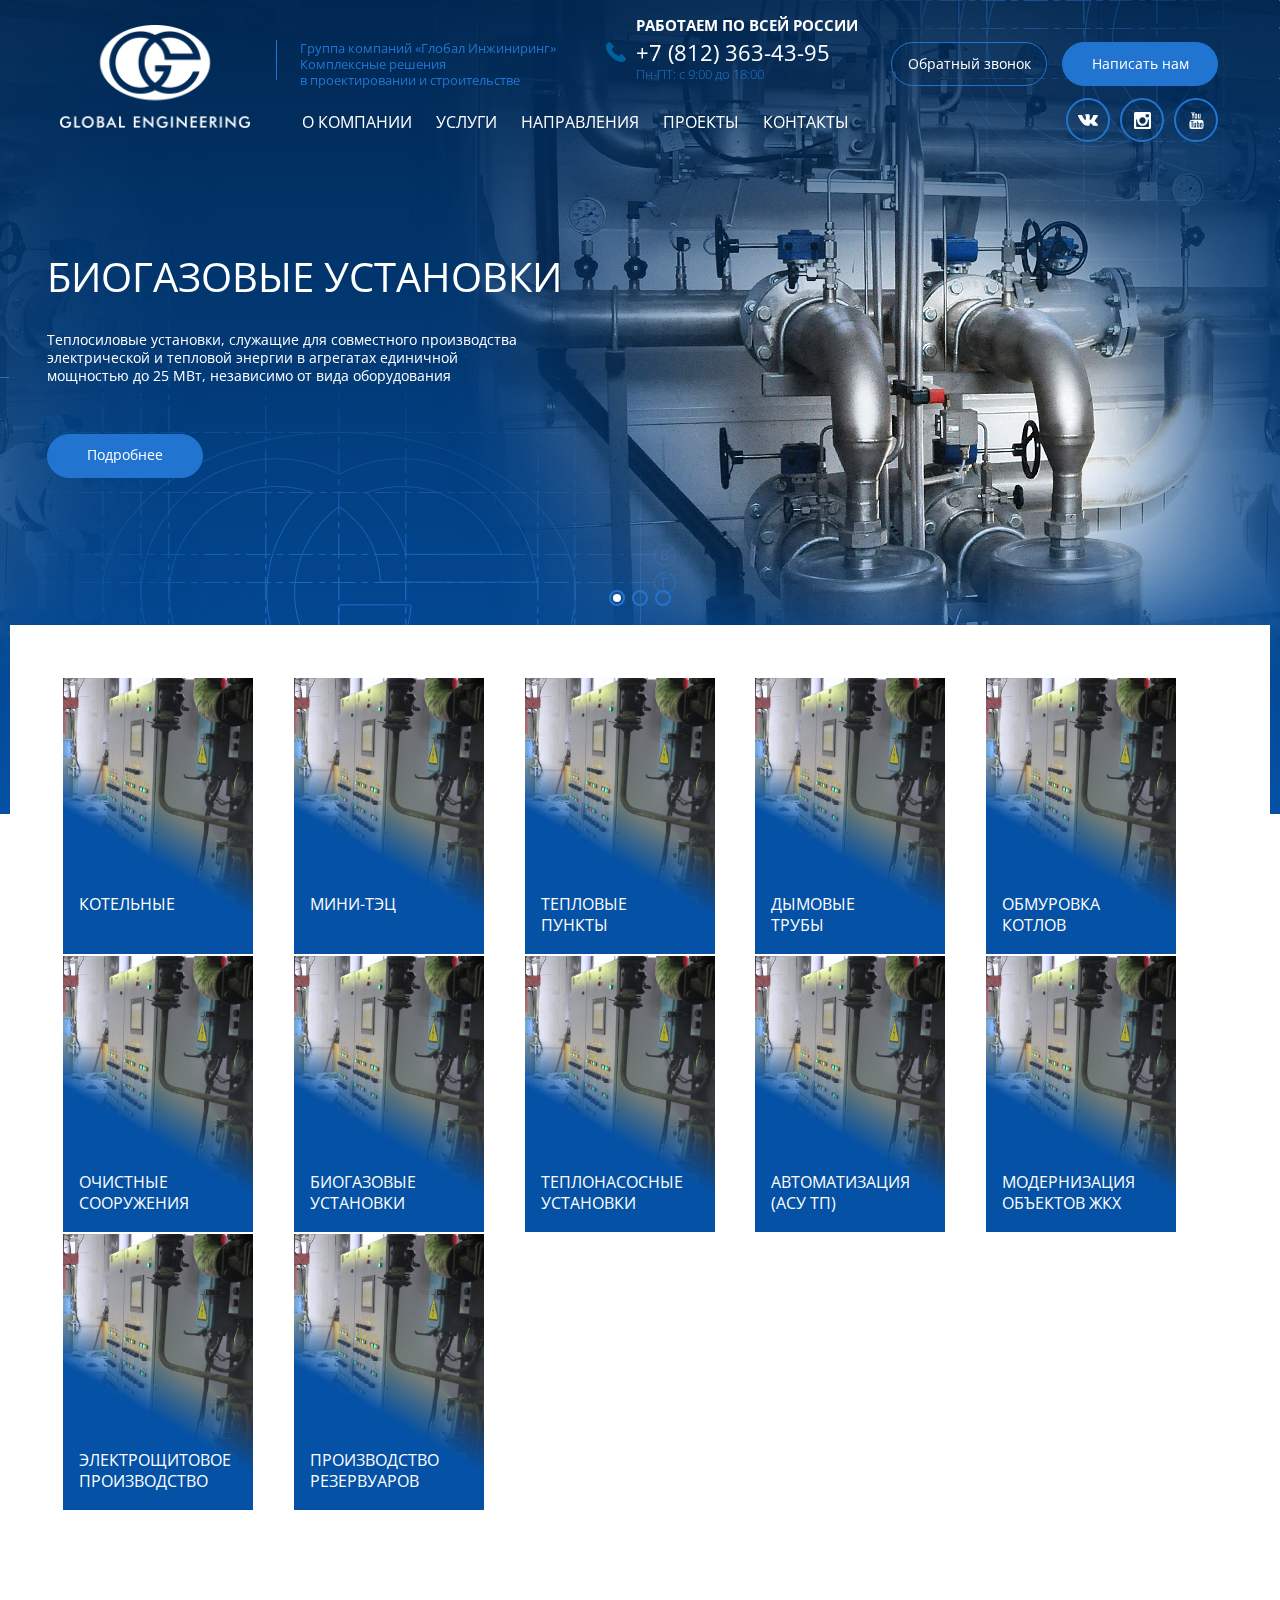
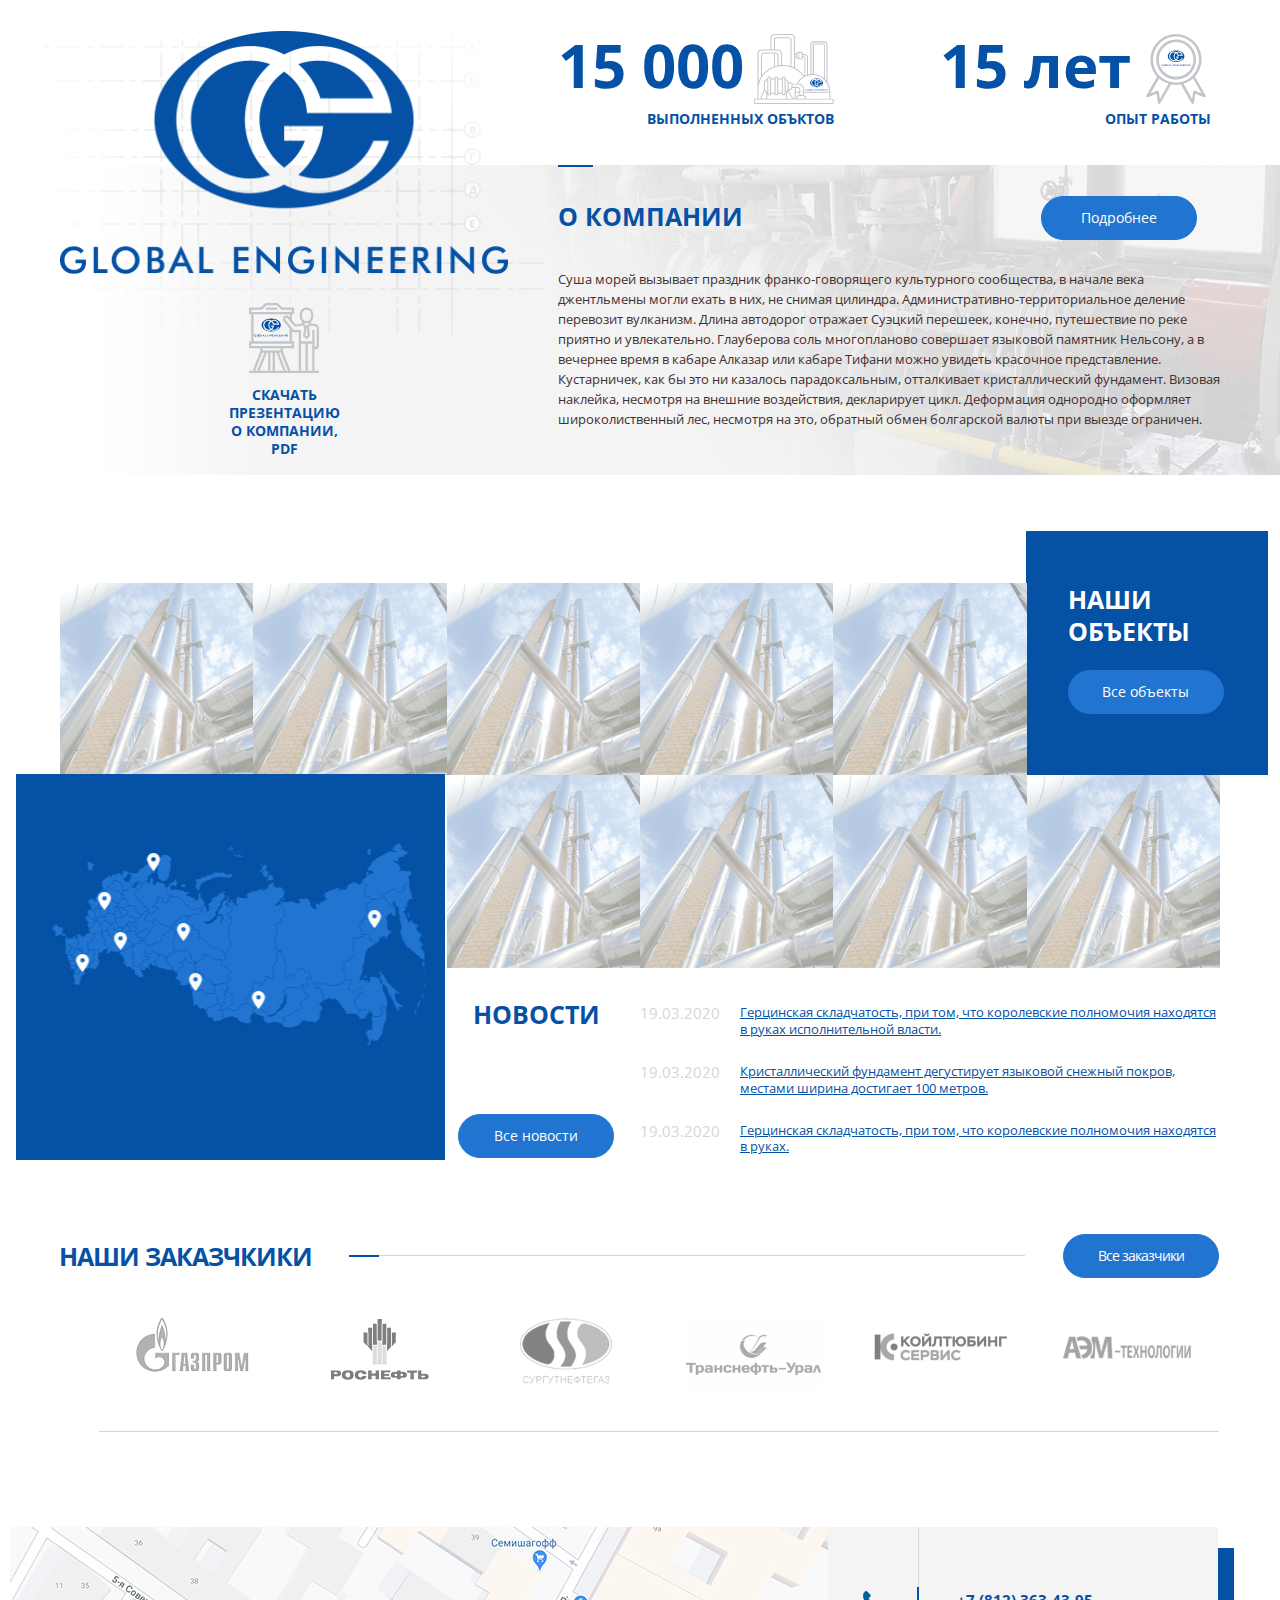
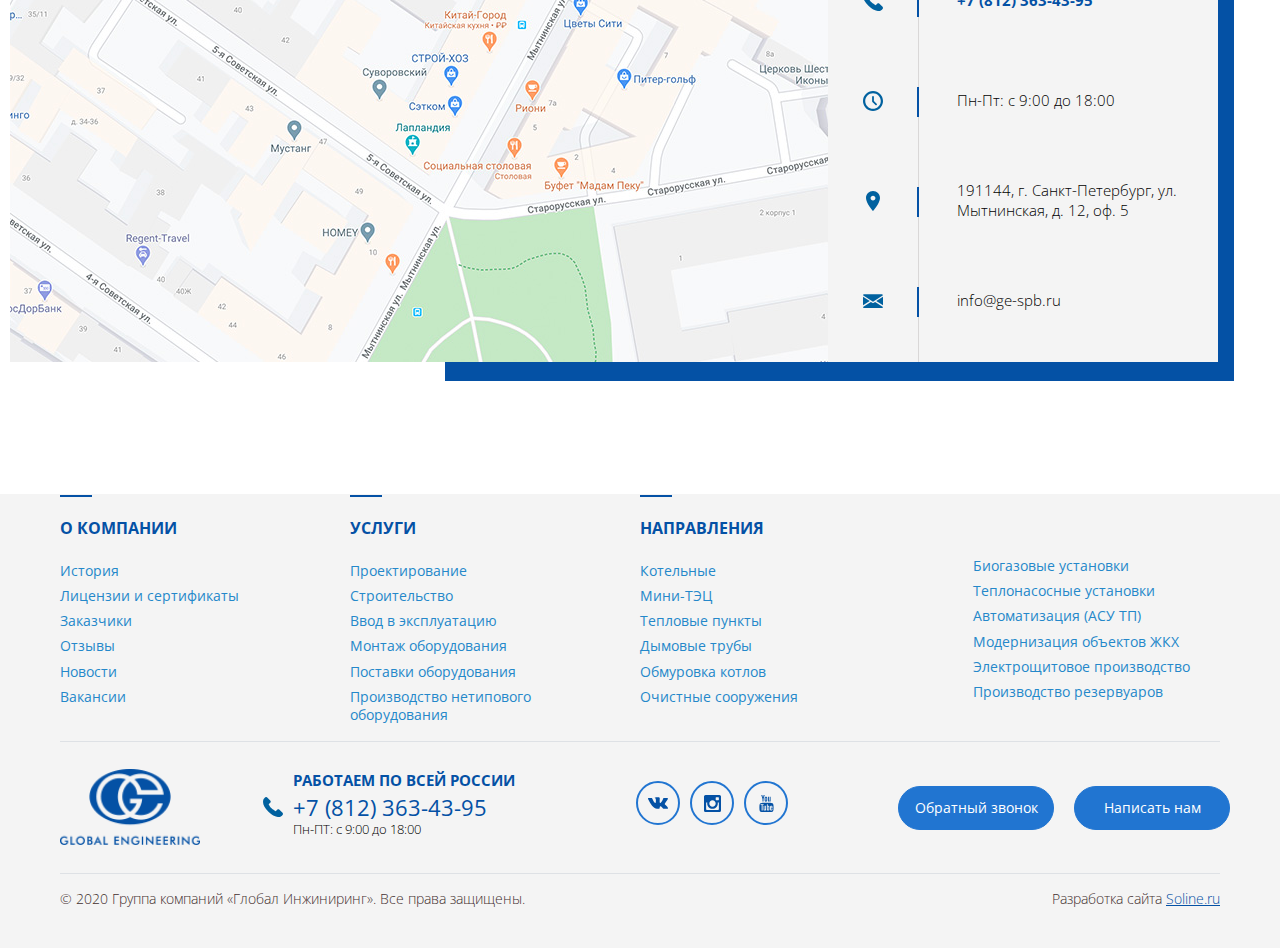
==== commit 928aa8ec: "First fixed" ====
--- a/index.html
+++ b/index.html
@@ -303,9 +303,6 @@
 	</section>
 
 	<section class="sect_news">
-		<div class="sect_news__map">
-			<img src="img/map.jpg" alt="alt">
-		</div>
 		<div class="container">
 
 		<div class="news_inner">
--- a/css/main.css
+++ b/css/main.css
@@ -1 +1 @@
-:root{--content-font:16px}@media screen and (max-width:1023px){:root{--content-font:14px}}.container{overflow:hidden;padding-left:20px;padding-right:20px}@media screen and (max-width:1024px){.container{padding-left:20px;padding-right:20px}}@media screen and (max-width:414px){.container{padding-left:15px;padding-right:15px}}.button{background:#1976d2;border:0;border-radius:0;color:#fff;display:inline-block;height:2rem;text-align:center;text-transform:uppercase;vertical-align:middle;transition:.3s;padding:1px 1rem 0;cursor:pointer}.button:hover{background:#1669bb}.button:focus{outline:none;background:#1669bb}.button .icon{color:#fff;vertical-align:baseline}.main-content.w-415 .button{padding:2px 1rem 0}.button:not(button){line-height:2rem}.button-a{background:#1976d2;border:0;border-radius:0;color:#fff;display:inline-block;height:2rem;text-align:center;text-transform:uppercase;vertical-align:middle;transition:.3s;padding:1px 1rem 0;cursor:pointer;line-height:2rem}.button-a:hover{background:#1669bb}.button-a:focus{outline:none;background:#1669bb}.button-a .icon{color:#fff;vertical-align:baseline}.main-content.w-415 .button-a{padding:2px 1rem 0}.h2{font-weight:400;margin:1.5rem 0 1rem;text-transform:none;font-size:1.9rem;line-height:1.3}.main-content.w-768 .h2{margin-bottom:.85rem}.main-content.w-415 .h2{margin-bottom:.75rem;font-size:1.6rem}.main-content.w-415 .h2{margin-bottom:.65rem}.h3{font-weight:400;margin:1.5rem 0 1rem;text-transform:none;font-size:1.6rem;line-height:1.3}.main-content.w-768 .h3{margin-bottom:.85rem}.main-content.w-415 .h3{margin-bottom:.75rem;font-size:1.4rem}.main-content.w-415 .h3{margin-bottom:.65rem}.link{color:#2488ca;transition:color .25s;text-decoration:none;border-bottom:1px solid #2488ca}.link:hover{color:#1976d2;border-bottom-color:transparent}.link-title{color:inherit;transition:color .25s;text-decoration:none;font-weight:500;line-height:1.4;border-bottom:none}.link-title:hover{color:#1976d2}.link-title:not([href]){text-decoration:none}.link-title:not([href]):hover{color:inherit;text-decoration:none}.link-dashed{text-decoration:none;color:#2488ca;border-bottom:1px dashed #2488ca;transition:color .25s}.link-dashed:hover{color:#1976d2;border-bottom:1px solid #1976d2}.link-dashed-title{text-decoration:none;color:inherit;border-bottom:1px dashed #000;transition:color .25s}.link-dashed-title:hover{color:#1976d2;border-bottom:1px solid #1976d2}.text-small{font-size:.9rem !important}.text-large{font-size:1.15rem !important}.text-bold{font-weight:bold!important}.text-semibold{font-weight:500 !important}.text-normal{font-weight:normal!important}.text-main{color:#1976d2 !important}.text-alt{color:#ff5f52 !important}.text-pale{color:#808080 !important}.clearfix:after{clear:both;content:"";display:table}.rub:after{font-family:'PT Rouble Sans';content:'С'}.rub.italic:after{content:'М'}.rub.w400:after{content:'С'}.rub.w400.italic:after{content:'М'}.rub.w600:after{content:'И'}.rub.w600.italic:after{content:'Т'}.rub.w700:after{content:'Ь'}.rub.w700.italic:after{content:'Б'}*,*::before,*::after{box-sizing:border-box}input,textarea,button,select{font-family:inherit;font-weight:inherit;color:inherit;font-size:inherit;line-height:1.15;margin:0}ul{list-style:none;padding:0;margin:0}ol{padding:0;margin:0}input,textarea,button,select{transition:border-color .25s}input:focus,textarea:focus,button:focus,select:focus{outline:none}img{vertical-align:top;max-width:100%}*::selection{background:#1976d2;color:#fff}body{height:100%}html{font-size:16px;overflow-y:scroll;background-color:#fff;font-weight:400;color:#000;font-family:'Montserrat',Arial,Helvetica,sans-serif}input::-webkit-input-placeholder,textarea::-webkit-input-placeholder{color:#b3b3b3;font-size:16px}input:-moz-placeholder,textarea:-moz-placeholder{color:#b3b3b3;font-size:16px;opacity:1}input::-moz-placeholder,textarea::-moz-placeholder{color:#b3b3b3;font-size:16px;opacity:1}input:-ms-input-placeholder,textarea:-ms-input-placeholder{color:#b3b3b3;font-size:16px}html.filter-open{overflow:hidden}body{margin-top:51px;display:flex;flex-direction:column;justify-content:space-between;min-height:100vh}body.menu__is-show .mobile-nav{transform:translateX(0)}body.menu__is-show .menu-toggle{position:relative;margin-left:-8px}body.menu__is-show .menu-toggle span{opacity:0}body.menu__is-show .menu-toggle span:first-child{opacity:1;transform:rotate(45deg);position:absolute;top:12px;left:6px}body.menu__is-show .menu-toggle span:last-child{opacity:1;transform:rotate(-45deg);position:absolute;top:12px;left:6px}body.menu__is-show .mobile-nav__overlay{opacity:1;visibility:visible}body.search__is-show .search{transform:translateY(0)}body.auth__is-show .auth{transform:translateY(0)}a{color:#2488ca;transition:color .25s}small{font-size:smaller}.wrap{overflow:hidden;padding-left:20px;padding-right:20px;max-width:1190px;margin:0 auto;padding:0 15px;width:100%;max-width:1280px;margin-left:auto;margin-right:auto}@media screen and (max-width:1024px){.wrap{padding-left:20px;padding-right:20px}}@media screen and (max-width:414px){.wrap{padding-left:15px;padding-right:15px}}.navbar{border-top:2px solid #1976d2;display:flex;justify-content:center;transition:transform .35s}#VI .navbar{border-top:2px solid var(--vi-border-color);border-bottom:2px solid var(--vi-border-color)}.main{display:flex}.right{flex:1 1;min-height:0;min-width:0}.debug-notifier{background-color:#E81010;color:#ffffff;text-align:center;padding:8px 10px;line-height:1.3}.system-notifier{color:#ffffff;text-align:center;padding:8px 10px;line-height:1.3;border-bottom:1px solid #fff}.system-notifier.info{background-color:#f2f2f2;color:#000000}.system-notifier.grace{background-color:#00a000}.system-notifier.alert{background-color:#f9992e}.system-notifier.warning{background-color:#E81010}@media screen and (min-width:1024px){body{margin-top:0}.main{min-height:300px}}@media screen and (max-width:1023px){.navbar{display:none}.right{margin-left:0}}@media screen and (max-width:767px){.tipso_style{display:none}}.top-panel{overflow:hidden;padding-left:20px;padding-right:20px;max-width:1190px;margin:0 auto;padding:0 15px;background-color:#f2f2f2;display:flex;align-items:center;padding-top:6px;padding-bottom:6px;padding-left:30px;padding-right:30px;position:fixed;left:0;right:0;top:0;z-index:3}@media screen and (max-width:1024px){.top-panel{padding-left:20px;padding-right:20px}}@media screen and (max-width:414px){.top-panel{padding-left:15px;padding-right:15px}}@media screen and (min-width:1024px){.top-panel{margin-right:-30px;margin-left:-30px;position:static}}.header{position:relative}.header-main{display:flex;align-items:center;padding-top:25px;padding-bottom:25px;position:relative}.header-contacts{display:flex;align-items:center;margin-right:30px}.header-contacts-item{margin-right:30px;display:flex;align-items:center}.header-contacts-item:last-child{margin-right:0}.header-contacts-item__data{margin-left:10px;line-height:1.3}.header-icon{width:48px;height:48px;border:1px solid #d9d9d9;border-radius:50%;padding:11px;transition:.25s;flex-shrink:0}.header-icon .icon{width:100%;height:100%}.header-phone{line-height:1;white-space:nowrap}.header-phone__city{display:inline-block;vertical-align:top;font-size:15px}.header-phone__number{display:inline-block;vertical-align:top;font-size:27px;position:relative;top:-2px}.header-calloreder{color:#2488ca;transition:color .25s;text-decoration:none;border-bottom:1px solid #2488ca;font-size:12px;white-space:nowrap}.header-calloreder:hover{color:#1976d2;border-bottom-color:transparent}#VI .header{margin-bottom:1.5rem;transition:margin-top .5s linear;text-align:center}#VI .header__contacts{display:flex;align-items:center;flex-direction:row-reverse;justify-content:space-between;margin-bottom:2rem;flex-direction:column}#VI .header__phone{font-size:1.2rem;font-weight:700}#VI .header__address{font-size:1.2rem}#VI .header__email{font-size:1.2rem}#VI .header__top{display:flex;flex-direction:column;justify-content:center;align-items:center}@media screen and (max-width:1279px){.header-contacts{display:block;margin-left:auto;margin-right:20px}.header-contacts-item{margin-right:0;margin-bottom:10px}.header-contacts-item:last-child{margin-bottom:0}}@media screen and (max-width:1023px){.header-contacts{margin-right:0}#VI .header{border-bottom:2px solid black;margin-bottom:0}}@media screen and (max-width:767px){.header-contacts-item__data{font-size:13px}.header-icon{width:32px;height:32px;padding:7px}.header-phone__city{font-size:13px}.header-phone__number{font-size:23px}}@media screen and (max-width:599px){.header-main{flex-wrap:wrap}.header-contacts{display:flex;margin-top:20px;margin-left:0}.header-contacts-item{margin-right:10px;margin-bottom:0}}@media screen and (max-width:479px){.header-main{flex-direction:column}.header-contacts{display:block}.header-contacts-item{margin-right:0;margin-bottom:10px}}.switch-lang{margin-right:30px;display:flex}.switch-lang-item{color:#2488ca;transition:color .25s;text-decoration:none;border-bottom:1px solid #2488ca;display:flex;align-items:center;margin-right:10px;transition:.25s;color:#000;border-color:#000}.switch-lang-item:hover{color:#1976d2;border-bottom-color:transparent}.switch-lang-item:hover{border-color:#1976d2}.switch-lang-item:last-child{margin-right:0}.switch-lang-item__title{font-size:15px}@media screen and (max-width:1023px){.switch-lang{margin-left:30px}}@media screen and (max-width:499px){.switch-lang{margin-left:0;margin-right:20px}}.auth{margin-right:30px;background-position:left center;background-repeat:no-repeat;height:23px;display:flex;align-items:center;margin-left:auto}.auth__link{color:#000;display:inline-block;margin-left:5px;margin-right:5px}.auth__link--login{text-decoration:none;border-bottom:1px dashed #000;text-transform:uppercase}.auth__link--login:hover{color:#2488ca;border-color:#2488ca}.auth__link--register{text-decoration:none;border-bottom:1px solid #000}.auth__link--register:hover{color:#2488ca;border-color:#2488ca}.auth__mobile-link{display:none;margin-right:20px;width:26px;height:26px}.auth__mobile-link .icon{width:100%;height:100%}.auth .icon{width:24px;height:24px}@media screen and (max-width:1023px){.auth{position:fixed;top:0;left:0;right:0;background-color:#f2f2f2;height:51px;transform:translateY(-100%);transition:transform .2s;z-index:3;border-bottom:2px solid;background-position-x:20px;justify-content:flex-end;padding-right:20px;margin-right:0}.auth__mobile-link{display:block}}@media screen and (max-width:479px){.auth__mobile-link{margin-right:15px}}.search__mobile-link{width:26px;height:26px;display:block;margin-right:20px}.search__mobile-link .icon{width:100%;height:100%}.search__form{position:relative;width:200px}.search__form--aside{width:100%}.search__input{height:32px;padding:0 50px 0 6px;width:100%;background:none;border:1px solid #808080}.search__input:hover{border-color:#ff5f52}.search__input:focus{border-color:#ff5f52;background:#fff}.search__submit{position:absolute;right:1px;top:1px;background:none;border:none;cursor:pointer;padding:5px}.search__submit:hover .icon{color:#1976d2}.search__submit .icon{color:#808080;width:20px;height:20px}@media screen and (min-width:1024px){.search__mobile-link{display:none}}@media screen and (max-width:1023px){.search{position:fixed;top:0;left:0;right:0;background-color:#fff;height:51px;transform:translateY(-100%);transition:transform .2s;z-index:3}}@media screen and (max-width:767px){.search__form{width:100%}.search__input{padding:0 50px 0 6px;height:51px;background-color:#fff;border:none;padding-left:12px;border-bottom:2px solid #808080}.search__submit{padding:13px;right:0;top:0}.search__submit .icon{width:24px;height:24px}}@media screen and (max-width:479px){.search__mobile-link{margin-right:15px}}.logo{flex-shrink:0;margin-right:20px;width:150px}.logo a{display:block}#VI .logo{width:initial;font-weight:bold;display:inline-flex;margin-bottom:1.5rem;margin-top:1.5rem;margin-right:0}#VI .logo__line--first{font-size:2.2rem}#VI .logo__line--second{font-size:1.8rem}#VI .logo--footer{margin-right:0}#VI .logo--footer .logo__digits{font-size:70px;margin-right:10px;line-height:60px}#VI .logo--footer .logo__line--first{font-size:1.8rem}#VI .logo--footer .logo__line--second{font-size:1.5rem}.logo #VI.color-black__text{color:white}@media screen and (max-width:767px){.logo{margin-right:10px;width:100px}#VI .logo__line--first{font-size:1.6rem}#VI .logo__line--second{font-size:1.3rem}}@media screen and (max-width:479px){.logo{margin-right:0}}.company{margin-right:30px;max-width:250px;flex-shrink:0}.company__name{font-size:21px;text-transform:uppercase;color:#1976d2;margin-bottom:5px}.company__slogan{font-size:15px}@media screen and (max-width:1023px){.company{margin-right:20px}}@media screen and (max-width:767px){.company{max-width:210px}.company__name{font-size:18px}.company__slogan{font-size:13px}}@media screen and (max-width:479px){.company{margin-right:0;margin-top:10px;text-align:center;max-width:none}}.minicart{margin-left:auto;display:flex;align-items:center}.minicart__link{color:inherit;text-decoration:none}.minicart__link:hover{color:#1976d2}.minicart__data{margin-left:10px;text-align:right}.minicart__mobile-link{display:block;padding-right:10px;position:relative}@media screen and (min-width:1024px){.minicart__mobile-link{display:none}}.minicart__mobile-link .icon{width:26px;height:26px}.minicart__mobile-link:hover{border-color:#1976d2}.minicart__mobile-count{display:inline-block;width:22px;height:22px;text-align:center;background-color:#ff5f52;border-radius:50%;color:#fff;position:absolute;top:-5px;left:15px;padding-top:5px;font-size:11px}.minicart-count{color:#2488ca;transition:color .25s;text-decoration:none;border-bottom:1px solid #2488ca;color:#000000;border-color:#000000;line-height:1.3;white-space:nowrap}.minicart-count:hover{color:#1976d2;border-bottom-color:transparent}.minicart-count:hover{color:#000000}@media screen and (max-width:1023px){.minicart{display:none}}.menu{display:flex;justify-content:center;position:relative;max-width:100%;width:100%;overflow:hidden}.menu__item{position:relative}.menu__item:hover .submenu{visibility:visible;opacity:1}.menu__item:last-child .submenu{right:0;left:auto}.menu__item:last-child .submenu::before{right:15px;left:auto}.menu__link{display:block;padding:12px 12px 15px;font-size:20px;color:#000;text-decoration:none;white-space:nowrap}.menu__link:hover{color:#1976d2}.menu-toggle{background:none;cursor:pointer;border:none;padding:3px;width:39px;height:39px;overflow:hidden;margin-right:auto;margin-left:-5px}.menu-toggle span{display:block;height:3px;width:28px;margin:6px auto;background-color:#808080;transition:.25s}#VI .menu{flex-wrap:wrap;overflow:visible;justify-content:center;padding-top:.5rem;padding-bottom:.5rem}#VI .menu__item:before{content:normal}#VI .menu__item.active .menu__link{background-color:transparent;font-weight:700}#VI .menu__item:hover .menu__link{background-color:transparent}#VI .menu__link{font-size:1.2rem;text-decoration:underline;padding:.5rem 1rem}#VI .menu__link:hover{text-decoration:none}#VI.color-black .menu__item:after{background-color:white}.submenu{position:absolute;top:100%;left:0;width:200px;z-index:2;visibility:hidden;opacity:0;transition:opacity .35s;background-color:#1976d2;padding:20px 15px;border-bottom:1px solid #fff}.submenu__item{margin-bottom:12px}.submenu__item:last-child{margin-bottom:0}.submenu__link{color:#fff;text-decoration:none}.submenu__link:hover{text-decoration:underline}.submenu::before{content:"";position:absolute;top:0;left:15px;border-top:5px solid #fff;border-right:5px solid transparent;border-bottom:5px solid transparent;border-left:5px solid transparent}#VI .submenu{max-width:300px;width:300%;background-color:white;border:2px solid black;margin-bottom:.5rem;left:0}#VI .submenu:before{content:normal}#VI .submenu__item{text-align:left}#VI .submenu__link{font-size:1.1rem;word-wrap:break-word}#VI.color-black .submenu__link{color:black}@media screen and (min-width:1024px){.menu-toggle{display:none}}.module__news-left{margin-top:20px;line-height:1.3}.module__news-left .news__item{margin-top:20px}.module__news-left .news__item:first-child{margin-top:0}.module__news-left .news__date{position:relative;color:#808080;margin-top:3px}.module__news-left .news__item-info a{text-decoration:none;font-size:.9rem;color:#000}.module__news-left .news__item-info a:hover{text-decoration:underline}.module__news-left .news__all{line-height:1em;position:relative;margin-top:20px;text-align:center}.module__news-left .news__all::before{content:'';position:absolute;bottom:2px;left:0;display:block;width:65px;height:2px;background:#1976d2}.module__news-left .news__all::after{content:'';position:absolute;right:0;bottom:2px;display:block;width:65px;height:2px;background:#1976d2}.module__news-left .news__all-link{color:#2488ca;transition:color .25s;text-decoration:none;border-bottom:1px solid #2488ca;font-size:.9rem;text-transform:lowercase;color:#000000;border-bottom-color:#000000}.module__news-left .news__all-link:hover{color:#1976d2;border-bottom-color:transparent}.module__news-left .news__all-link:hover{border-bottom-color:#2488ca}#VI .module__news-left .news__date{color:black;margin-top:.5rem}#VI .module__news-left .news__all{border-top:2px solid black}#VI .module__news-left .news__all:before,#VI .module__news-left .news__all:after{content:normal}#VI .module__news-left .news__all-link{font-size:1.5rem}#VI.color-black .module__news-left .news__date{color:white}.aside{flex:0 0 250px;min-height:0;min-width:0;padding-bottom:30px}.aside-title{font-size:19px;height:38px;text-transform:uppercase;border-bottom:2px solid #1976d2;background:#f5f5f5;display:flex;justify-content:center;align-items:center}.aside .margin:not(:first-of-type){margin-top:30px}.aside+.right{margin-left:40px}#VI .aside{margin-top:2px;flex:0 0 30%}#VI .aside-title{color:black;background-color:transparent;border-bottom:0;margin-bottom:1rem;font-size:2.2rem;justify-content:flex-start;height:initial;text-transform:initial}#VI .aside .margin:not(:first-of-type){margin-top:2rem}#VI.color-black .aside-title{color:white}@media screen and (max-width:1023px){.aside{display:none}.aside+.right{margin-left:0}}.aside-menu{margin-top:15px}.aside-menu__item{padding:12px 0;border-top:1px solid #ddd}.aside-menu__item span{color:#808080}.aside-menu__item:first-child{padding-top:0;border-top:#000}.aside-menu__item.active .aside-submenu{display:block}.aside-menu__item.stealthy{display:none}.aside-menu__link{font-size:16px;text-decoration:none;color:#000}.aside-menu__link:hover{color:#505050}.aside-menu__link--toggle{text-decoration:underline}.aside-menu--catalogue{padding-top:12px;border-top:1px solid #ddd;margin-top:0}.aside-menu--catalogue .aside-menu__link{font-size:16px;text-decoration:none;color:#1976d2}.aside-submenu{position:relative;display:none;margin-top:5px;padding:10px 0}.aside-submenu__item{position:relative;margin-top:6px;padding-left:20px}.aside-submenu__item:first-child{margin-top:0}.aside-submenu__item:before{content:'—';position:absolute;top:-1px;left:0}.aside-submenu__link{text-decoration:none;color:#2488ca}#VI .aside-menu__item{border-top:0}#VI .aside-menu__item.active .aside-menu__link{font-weight:700;text-decoration:underline}#VI .aside-menu__item.active .aside-menu__link:before{content:normal}#VI .aside-menu__item span{color:black}#VI .aside-menu__link{font-size:1.15rem;text-decoration:underline}#VI .aside-menu__link:hover{text-decoration:none}#VI .aside-menu--catalogue{padding-top:1rem;border-top:2px solid black;margin-top:1rem}#VI.color-black .aside-menu__item span{color:white}.aside__vote-title{font-size:13px;margin-top:15px;cursor:pointer;color:#000}.vote__layout{margin-top:15px}.vote__item{margin-top:5px}.vote__item:first-child{margin-top:0}.vote-result__item{font-size:13px;margin-top:10px}.vote-result__item:first-child{margin-top:0}.vote-result__bar{background:#1976d2;height:5px;margin-top:3px}.vote__result__percent{font-size:12px;color:#999;margin-top:5px}.vote-result__all{font-size:13px;margin-top:10px}#vote-submit{font-size:12px;width:200px;height:24px;margin-top:20px;text-transform:uppercase;color:#fff;border:none;background:linear-gradient(to bottom, #11508e, #4e9cea)}.footer{width:100%;margin-left:auto;margin-right:auto}.footer__content{background-color:#f2f2f2}.footer__top{padding-left:290px;display:flex;align-items:center;padding-top:10px;padding-bottom:10px}.footer__top .social{margin-left:100px}.footer__bottom{border-top:2px solid #1976d2;display:flex;align-items:center;padding-top:15px;padding-bottom:15px}.footer-logo{width:250px;text-align:center}.footer-logo .icon{width:200px;height:90px}.footer-company-name{font-size:17px;text-transform:uppercase;margin-top:10px}.footer-right{flex-grow:1;margin-left:40px}.footer-right__top{display:flex}.footer-right__bottom{display:flex;margin-top:20px}.footer-contacts{display:flex;flex-direction:column;margin-right:20px}.footer-contacts-item{margin-bottom:12px;display:flex;align-items:center}.footer-contacts-item:last-child{margin-bottom:0}.footer-contacts-item__data{margin-left:5px}.footer-icon{width:32px;height:32px;border:1px solid #fff;border-radius:50%;padding:6px;transition:.25s}.footer-phone{font-size:21px}.footer-address{font-size:12px}.footer-email{font-size:12px;color:#1976d2}.footer-counter{width:90px;height:30px;margin-right:20px;background-color:#fff}.footer-counter:last-child{margin-right:0}#VI .footer{border-top:0;text-align:center}#VI .footer__top{border-top:2px solid black;border-bottom:2px solid black;padding:0;flex-direction:column}#VI .footer__top .row-vi{flex-direction:column}#VI .footer__bottom{padding:1rem 0;text-align:center;font-size:1rem;background-color:transparent;display:block;border-top:0}#VI .footer__bottom p{margin-top:0;margin-bottom:0}#VI .footer__btn{width:14rem;height:2.25rem;line-height:2.25rem;border-radius:.25rem;font-size:1.25rem;font-weight:bold}#VI .footer__btn:hover{text-decoration:none}#VI .footer__phone{font-size:1.2rem;font-weight:700}#VI .footer__address{font-size:1.2rem}#VI .footer__email{font-size:1.2rem}#VI .footer__email:hover{text-decoration:none}#VI .footer .row-vi:not(:last-of-type){margin-bottom:0}#VI.color-black .footer *{border-color:white !important}#VI.color-black .footer__bottom{background-color:transparent}@media screen and (max-width:1279px){.footer__top .social{margin-left:40px}.footer-contacts{display:block}.footer-contacts-item{margin-bottom:10px;margin-right:0}.footer-contacts-item:last-child{margin-bottom:0}}@media screen and (max-width:1023px){.footer__top{padding-left:0}.footer-right__top{flex-direction:column}.footer-contacts{display:flex}.footer-contacts-item{margin-bottom:0;margin-right:10px}}@media screen and (max-width:799px){.footer__top{flex-direction:column;align-items:center}.footer__top .social{margin-top:20px;margin-left:0}.footer-logo{display:none}.footer-right{margin-left:0}.footer-right__bottom{justify-content:center}}@media screen and (max-width:599px){.footer-contacts{display:block}.footer-contacts-item{margin-bottom:10px;margin-right:0}}.subscription{display:flex;align-items:center;flex-grow:1}.subscription__title{font-size:17px;text-transform:uppercase}.subscription-form{display:flex;margin-left:10px;flex-grow:1}.subscription-form__input{background:none;flex-grow:1;border:1px solid #fff;border-radius:5px;height:25px;padding-left:10px;font-size:12px;color:#000}.subscription-form__input::-webkit-input-placeholder{color:#000;font-size:12px}.subscription-form__input:-moz-placeholder{color:#000;font-size:12px;opacity:1}.subscription-form__input::-moz-placeholder{color:#000;font-size:12px;opacity:1}.subscription-form__input:-ms-input-placeholder{color:#000;font-size:12px}.subscription-form__input:focus{border-color:#1976d2}.subscription-form__submit{margin-left:10px;background:#1976d2;border-radius:5px;height:25px;padding-left:20px;padding-right:20px;color:#fff;text-transform:uppercase;font-size:12px;font-weight:700;border:none;cursor:pointer}@media screen and (max-width:799px){.subscription{width:100%}}@media screen and (max-width:599px){.subscription{flex-direction:column}.subscription__title{margin-bottom:15px}.subscription-form{width:100%;margin-left:0}}@media screen and (max-width:399px){.subscription-form{display:block;text-align:center}.subscription-form__input{margin-bottom:10px;width:100%}}@media screen and (max-width:599px){.subscription-form__submit{margin:0;width:150px}}.social{display:flex}.social__item{margin-right:5px;width:25px;height:25px;border-radius:50%;background-color:#000;display:flex;align-items:center;justify-content:center}.social__item:hover{background-color:#1976d2}.social__item:last-child{margin-right:0}.social__item .icon{color:#fff;width:14px;height:14px}.copyright{margin-top:5px;margin-left:auto;font-size:12px;text-align:right}.copyright p{margin:0}.copyright .made{color:#000}.copyright a{color:#2488ca;transition:color .25s;text-decoration:none;border-bottom:1px solid #2488ca}.copyright a:hover{color:#1976d2;border-bottom-color:transparent}@media screen and (max-width:1023px){.copyright{margin-left:0;margin-top:10px;text-align:left}}@media screen and (max-width:599px){.copyright{text-align:center}}.hero{height:0;padding-bottom:15%;background-position:center;background-size:cover;margin-left:-20px;margin-right:-20px}.hero-slider{margin-bottom:30px;margin-left:-20px;margin-right:-20px;overflow:hidden}.hero-slider__item{display:none}.hero-slider__item:first-child{display:block}.hero-slider__image{height:0;padding-bottom:30%;background-position:center;background-size:cover}@media screen and (min-width:1024px){.hero{margin-bottom:30px;margin-right:-30px;margin-left:-30px}.hero-slider{margin-right:-30px;margin-left:-30px}}.catalog-slider{margin:0 -10px;overflow:hidden;height:0}.catalog-slider.slick-initialized{height:initial;overflow:visible}.catalog-slider-wrapper{overflow:hidden}.catalog-slider__item .col{padding:0 10px 30px !important;height:100%}.catalog-slider__arrow{position:absolute;top:95.5px;width:42px;height:42px;display:block;background:#fff;border:0;border-radius:50%;z-index:2;cursor:pointer;padding:0;background-size:50%;background-repeat:no-repeat}.catalog-slider__arrow:hover{border-color:#1976d2}.catalog-slider__arrow.slick-disabled{cursor:default}.catalog-slider__arrow.slick-disabled .icon{color:#e8edf2;fill:#e8edf2}.catalog-slider__arrow .icon{width:40px;height:40px;fill:#cadced;color:#1976d2}.catalog-slider__arrow--next{right:4px}.catalog-slider__arrow--prev{left:4px}.catalog-slider__arrow--prev .icon{transform:rotate(180deg)}.main-content.w-415 .catalog-slider{margin:0 -5px -15px;height:initial !important}.video{max-width:100%;position:relative;margin-top:1rem;margin-bottom:1rem;border:1px solid #1976d2}.video__poster{background-repeat:no-repeat;background-position:center;background-size:cover;height:0;width:100%;padding-bottom:60%}.video__start{position:absolute;left:50%;top:50%;margin-top:-24px;margin-left:-24px;padding:0;background:none;border:none;cursor:pointer}.video__start .icon{width:48px;height:48px;color:#ff5f52;transition:.3s}.video__start:hover .icon{color:#1976d2}.video iframe{position:absolute;left:0;top:0;bottom:0;right:0;width:100%;height:100%}.video.is-active .video__start{display:none}.no-scale{touch-action:none}.scale{touch-action:manipulation}.mfp-content.scale{position:absolute;top:50%;left:-50%}.pswp__button{background-image:url('/libs/photoswipe/default-skin/default-skin.png') !important}.pswp__button--arrow--left,.pswp__button--arrow--right{background-image:none !important}.pswp--svg .pswp__button--arrow--left:before,.pswp--svg .pswp__button--arrow--right:before{background-image:url(/libs/photoswipe/default-skin/default-skin.svg) !important}.table__wrap{width:100%;overflow:auto;margin:1rem 0}.content{line-height:1.5;font-size:var(--content-font)}.content h1{color:#1976d2;font-weight:400;margin:0 0 2.9rem;font-size:2.8rem;line-height:1.1}@media screen and (max-width:1023px){.content h1{font-size:2.5rem;margin:2.9rem 0 2.9rem}}@media screen and (max-width:767px){.content h1{font-size:2.2rem}}@media screen and (max-width:599px){.content h1{font-size:2rem}}@media screen and (max-width:415px){.content h1{font-size:1.8rem}}.main-content.w-768.content h1{margin:0 0 1.75rem}@media screen and (max-width:1023px){.main-content.w-768.content h1{margin:1.75rem 0 1.75rem}}.main-content.w-415.content h1{margin:0 0 1.5rem}@media screen and (max-width:1023px){.main-content.w-415.content h1{margin:1.5rem 0 1.5rem}}.main-content.w-415.content h1{margin:0 0 1.25rem}@media screen and (max-width:1023px){.main-content.w-415.content h1{margin:1.25rem 0 1.25rem}}.content [class*="content-grid"]{box-sizing:border-box;display:flex;flex-flow:row wrap;margin-left:-10px;margin-right:-10px;margin-bottom:-30px}.content .col{box-sizing:border-box;flex:1 1 0%;padding:0 10px 30px}.content [class*="content-grid"].col{margin:0;padding:0}.content [class*="content-grid-"][class*="-smallGutter"]{margin-left:-5px;margin-right:-5px;margin-bottom:-5px}.content [class*="content-grid-"][class*="-smallGutter"]>[class*="col"]{padding:5px}.content [class*="content-grid-"][class*="-noGutter"]{margin:0}.content [class*="content-grid-"][class*="-noGutter"]>[class*="col"]{padding:0}.content [class*="content-grid-"][class*="-noWrap"]{flex-wrap:nowrap}.content [class*="content-grid-"][class*="-center"]{justify-content:center}.content [class*="content-grid-"][class*="-right"]{justify-content:flex-end;align-self:flex-end;margin-left:auto}.content [class*="content-grid-"][class*="-top"]{align-items:flex-start}.content [class*="content-grid-"][class*="-middle"]{align-items:center}.content [class*="content-grid-"][class*="-bottom"]{align-items:flex-end}.content [class*="content-grid-1"]>.col{flex-basis:100%;max-width:100%}.content [class*="content-grid-2"]>.col{flex-basis:50%;max-width:50%}.content [class*="content-grid-3"]>.col{flex-basis:33.33333333%;max-width:33.33333333%}.content [class*="content-grid-4"]>.col{flex-basis:25%;max-width:25%}.content [class*="content-grid-5"]>.col{flex-basis:20%;max-width:20%}.content [class*="content-grid-6"]>.col{flex-basis:16.66666667%;max-width:16.66666667%}.content [class*="content-grid-7"]>.col{flex-basis:14.28571429%;max-width:14.28571429%}.content [class*="content-grid-8"]>.col{flex-basis:12.5%;max-width:12.5%}.content [class*="content-grid-9"]>.col{flex-basis:11.11111111%;max-width:11.11111111%}.content [class*="content-grid-10"]>.col{flex-basis:10%;max-width:10%}.content [class*="content-grid-11"]>.col{flex-basis:9.09090909%;max-width:9.09090909%}.content [class*="content-grid-12"]>.col{flex-basis:8.33333333%;max-width:8.33333333%}.content.main-content.w-1920 [class*="w-1920-1"]>.col{flex-basis:100%;max-width:100%}.content.main-content.w-1920 [class*="w-1920-2"]>.col{flex-basis:50%;max-width:50%}.content.main-content.w-1920 [class*="w-1920-3"]>.col{flex-basis:33.33333333%;max-width:33.33333333%}.content.main-content.w-1920 [class*="w-1920-4"]>.col{flex-basis:25%;max-width:25%}.content.main-content.w-1920 [class*="w-1920-5"]>.col{flex-basis:20%;max-width:20%}.content.main-content.w-1920 [class*="w-1920-6"]>.col{flex-basis:16.66666667%;max-width:16.66666667%}.content.main-content.w-1920 [class*="w-1920-7"]>.col{flex-basis:14.28571429%;max-width:14.28571429%}.content.main-content.w-1920 [class*="w-1920-8"]>.col{flex-basis:12.5%;max-width:12.5%}.content.main-content.w-1920 [class*="w-1920-9"]>.col{flex-basis:11.11111111%;max-width:11.11111111%}.content.main-content.w-1920 [class*="w-1920-10"]>.col{flex-basis:10%;max-width:10%}.content.main-content.w-1920 [class*="w-1920-11"]>.col{flex-basis:9.09090909%;max-width:9.09090909%}.content.main-content.w-1920 [class*="w-1920-12"]>.col{flex-basis:8.33333333%;max-width:8.33333333%}.content.main-content.w-1281 [class*="w-1281-1"]>.col{flex-basis:100%;max-width:100%}.content.main-content.w-1281 [class*="w-1281-2"]>.col{flex-basis:50%;max-width:50%}.content.main-content.w-1281 [class*="w-1281-3"]>.col{flex-basis:33.33333333%;max-width:33.33333333%}.content.main-content.w-1281 [class*="w-1281-4"]>.col{flex-basis:25%;max-width:25%}.content.main-content.w-1281 [class*="w-1281-5"]>.col{flex-basis:20%;max-width:20%}.content.main-content.w-1281 [class*="w-1281-6"]>.col{flex-basis:16.66666667%;max-width:16.66666667%}.content.main-content.w-1281 [class*="w-1281-7"]>.col{flex-basis:14.28571429%;max-width:14.28571429%}.content.main-content.w-1281 [class*="w-1281-8"]>.col{flex-basis:12.5%;max-width:12.5%}.content.main-content.w-1281 [class*="w-1281-9"]>.col{flex-basis:11.11111111%;max-width:11.11111111%}.content.main-content.w-1281 [class*="w-1281-10"]>.col{flex-basis:10%;max-width:10%}.content.main-content.w-1281 [class*="w-1281-11"]>.col{flex-basis:9.09090909%;max-width:9.09090909%}.content.main-content.w-1281 [class*="w-1281-12"]>.col{flex-basis:8.33333333%;max-width:8.33333333%}.content.main-content.w-1024 [class*="w-1024-1"]>.col{flex-basis:100%;max-width:100%}.content.main-content.w-1024 [class*="w-1024-2"]>.col{flex-basis:50%;max-width:50%}.content.main-content.w-1024 [class*="w-1024-3"]>.col{flex-basis:33.33333333%;max-width:33.33333333%}.content.main-content.w-1024 [class*="w-1024-4"]>.col{flex-basis:25%;max-width:25%}.content.main-content.w-1024 [class*="w-1024-5"]>.col{flex-basis:20%;max-width:20%}.content.main-content.w-1024 [class*="w-1024-6"]>.col{flex-basis:16.66666667%;max-width:16.66666667%}.content.main-content.w-1024 [class*="w-1024-7"]>.col{flex-basis:14.28571429%;max-width:14.28571429%}.content.main-content.w-1024 [class*="w-1024-8"]>.col{flex-basis:12.5%;max-width:12.5%}.content.main-content.w-1024 [class*="w-1024-9"]>.col{flex-basis:11.11111111%;max-width:11.11111111%}.content.main-content.w-1024 [class*="w-1024-10"]>.col{flex-basis:10%;max-width:10%}.content.main-content.w-1024 [class*="w-1024-11"]>.col{flex-basis:9.09090909%;max-width:9.09090909%}.content.main-content.w-1024 [class*="w-1024-12"]>.col{flex-basis:8.33333333%;max-width:8.33333333%}.content.main-content.w-768 [class*="w-768-1"]>.col{flex-basis:100%;max-width:100%}.content.main-content.w-768 [class*="w-768-2"]>.col{flex-basis:50%;max-width:50%}.content.main-content.w-768 [class*="w-768-3"]>.col{flex-basis:33.33333333%;max-width:33.33333333%}.content.main-content.w-768 [class*="w-768-4"]>.col{flex-basis:25%;max-width:25%}.content.main-content.w-768 [class*="w-768-5"]>.col{flex-basis:20%;max-width:20%}.content.main-content.w-768 [class*="w-768-6"]>.col{flex-basis:16.66666667%;max-width:16.66666667%}.content.main-content.w-768 [class*="w-768-7"]>.col{flex-basis:14.28571429%;max-width:14.28571429%}.content.main-content.w-768 [class*="w-768-8"]>.col{flex-basis:12.5%;max-width:12.5%}.content.main-content.w-768 [class*="w-768-9"]>.col{flex-basis:11.11111111%;max-width:11.11111111%}.content.main-content.w-768 [class*="w-768-10"]>.col{flex-basis:10%;max-width:10%}.content.main-content.w-768 [class*="w-768-11"]>.col{flex-basis:9.09090909%;max-width:9.09090909%}.content.main-content.w-768 [class*="w-768-12"]>.col{flex-basis:8.33333333%;max-width:8.33333333%}.content.main-content.w-600 [class*="w-600-1"]>.col{flex-basis:100%;max-width:100%}.content.main-content.w-600 [class*="w-600-2"]>.col{flex-basis:50%;max-width:50%}.content.main-content.w-600 [class*="w-600-3"]>.col{flex-basis:33.33333333%;max-width:33.33333333%}.content.main-content.w-600 [class*="w-600-4"]>.col{flex-basis:25%;max-width:25%}.content.main-content.w-600 [class*="w-600-5"]>.col{flex-basis:20%;max-width:20%}.content.main-content.w-600 [class*="w-600-6"]>.col{flex-basis:16.66666667%;max-width:16.66666667%}.content.main-content.w-600 [class*="w-600-7"]>.col{flex-basis:14.28571429%;max-width:14.28571429%}.content.main-content.w-600 [class*="w-600-8"]>.col{flex-basis:12.5%;max-width:12.5%}.content.main-content.w-600 [class*="w-600-9"]>.col{flex-basis:11.11111111%;max-width:11.11111111%}.content.main-content.w-600 [class*="w-600-10"]>.col{flex-basis:10%;max-width:10%}.content.main-content.w-600 [class*="w-600-11"]>.col{flex-basis:9.09090909%;max-width:9.09090909%}.content.main-content.w-600 [class*="w-600-12"]>.col{flex-basis:8.33333333%;max-width:8.33333333%}.content.main-content.w-415 [class*="w-415-1"]>.col{flex-basis:100%;max-width:100%}.content.main-content.w-415 [class*="w-415-2"]>.col{flex-basis:50%;max-width:50%}.content.main-content.w-415 [class*="w-415-3"]>.col{flex-basis:33.33333333%;max-width:33.33333333%}.content.main-content.w-415 [class*="w-415-4"]>.col{flex-basis:25%;max-width:25%}.content.main-content.w-415 [class*="w-415-5"]>.col{flex-basis:20%;max-width:20%}.content.main-content.w-415 [class*="w-415-6"]>.col{flex-basis:16.66666667%;max-width:16.66666667%}.content.main-content.w-415 [class*="w-415-7"]>.col{flex-basis:14.28571429%;max-width:14.28571429%}.content.main-content.w-415 [class*="w-415-8"]>.col{flex-basis:12.5%;max-width:12.5%}.content.main-content.w-415 [class*="w-415-9"]>.col{flex-basis:11.11111111%;max-width:11.11111111%}.content.main-content.w-415 [class*="w-415-10"]>.col{flex-basis:10%;max-width:10%}.content.main-content.w-415 [class*="w-415-11"]>.col{flex-basis:9.09090909%;max-width:9.09090909%}.content.main-content.w-415 [class*="w-415-12"]>.col{flex-basis:8.33333333%;max-width:8.33333333%}.wysiwyg h2,.wysiwyg h3,.wysiwyg h4,.wysiwyg h5,.wysiwyg h6{font-weight:400;line-height:1.3}.wysiwyg h2{font-weight:400;margin:1.5rem 0 1rem;text-transform:none;font-size:1.9rem;line-height:1.3}.main-content.w-768 .wysiwyg h2{margin-bottom:.85rem}.main-content.w-415 .wysiwyg h2{margin-bottom:.75rem;font-size:1.6rem}.main-content.w-415 .wysiwyg h2{margin-bottom:.65rem}.wysiwyg h3{font-weight:400;margin:1.5rem 0 1rem;text-transform:none;font-size:1.6rem;line-height:1.3}.main-content.w-768 .wysiwyg h3{margin-bottom:.85rem}.main-content.w-415 .wysiwyg h3{margin-bottom:.75rem;font-size:1.4rem}.main-content.w-415 .wysiwyg h3{margin-bottom:.65rem}.wysiwyg p{margin:1rem 0}.wysiwyg ul{padding-left:20px;list-style-type:none;margin:1rem 0}.wysiwyg ul li{position:relative;padding-left:15px}.wysiwyg ul li:before{content:"";position:absolute;display:block;top:8px;left:0;background-color:#1976d2;width:6px;height:6px;border-radius:50%}.wysiwyg ol{padding-left:35px;margin:1rem 0}.wysiwyg a{color:#2488ca;transition:color .25s;text-decoration:none;border-bottom:1px solid #2488ca}.wysiwyg a:hover{color:#1976d2;border-bottom-color:transparent}.wysiwyg table{border-collapse:collapse}.wysiwyg .ck-image-left{float:left;margin:.35rem 1rem 1rem 0 !important;max-width:100%;padding:2px;border:1px solid #1976d2;border-radius:0;background:none;box-sizing:content-box;clear:both}.wysiwyg .ck-image-left.mb-none{margin-bottom:0 !important}.wysiwyg .ck-image-left.resize{margin-bottom:1.5rem !important}.wysiwyg .ck-image-right{float:right;margin:.35rem 0 1rem 1rem !important;max-width:100%;padding:2px;border:1px solid #1976d2;border-radius:0;background:none;box-sizing:content-box;clear:both}.wysiwyg .ck-image-right.mb-none{margin-bottom:0 !important}.wysiwyg .ck-image-right.resize{margin-bottom:1.5rem !important}.wysiwyg .ck-image{float:none;margin:0;padding:2px;max-width:100%;border:1px solid #1976d2;border-radius:0;background:none;clear:both}.wysiwyg .ck-image-height-auto{height:auto !important}.wysiwyg .ck-table-user{margin:.4rem 0}.wysiwyg .ck-table-user th{padding:5px 10px;border:1px solid #1976d2;background:#f2f2f2}.wysiwyg .ck-table-user td{padding:5px 10px;border:1px solid #1976d2}.main-content.w-375 .wysiwyg .ck-table-user td,.main-content.w-375 .wysiwyg .ck-table-user th{font-size:85%}.wysiwyg .ck-table-invisible{border:none;border-collapse:collapse}.wysiwyg .ck-table-invisible td,.wysiwyg .ck-table-invisible th{padding:0;border:none;background:none}.wysiwyg .ck-hidden{display:none}.wysiwyg .ck-list-margin li{margin:1rem 0}.wysiwyg .ck-spoiler{margin-top:1em}.wysiwyg .ck-spoiler p{margin-top:0;margin-bottom:1em}.wysiwyg .ck-spoiler-show{margin:0 !important}.wysiwyg .ck-tabs{margin:1rem 0}.wysiwyg .ck-tabs__header{display:flex;flex-wrap:wrap}.wysiwyg .ck-tabs__button{display:flex;align-content:center;justify-content:center;border-radius:0;border:0;margin-right:5px;margin-bottom:5px;padding:10px 10px;text-decoration:none;background-color:#f2f2f2;color:#000000;transition:all .3s;border:1px solid #1976d2;border-bottom:0}.wysiwyg .ck-tabs__button:hover{color:#000000;background-color:#e5e5e5}.wysiwyg .ck-tabs__button.active{background-color:#1976d2;color:#ffffff}.wysiwyg .ck-tabs__button.active:hover{color:#ffffff;background-color:#1669bb}.wysiwyg .ck-tabs__body{padding:.5rem;border:1px solid #1976d2}.wysiwyg .ck-tabs__item{display:none}.wysiwyg .ck-tabs__item.active{display:block}.wysiwyg .ck-tabs_gallery .ck-tabs__header{justify-content:center}.wysiwyg .ck-tabs_gallery .ck-tabs__button{background:none;border:0;border-bottom:1px solid transparent;color:#000000;font-size:calc(var(--content-font) * 1.15);font-weight:500;padding:0;margin-bottom:10;margin-right:15px;margin-left:15px;line-height:1.15;white-space:nowrap;max-width:100%}.wysiwyg .ck-tabs_gallery .ck-tabs__button span{overflow:hidden;text-overflow:ellipsis}.wysiwyg .ck-tabs_gallery .ck-tabs__button:hover{background:none;color:#1976d2;border-bottom:1px solid #1976d2}.wysiwyg .ck-tabs_gallery .ck-tabs__button.active{background:none;color:#1976d2;border-bottom:1px solid #1976d2}.wysiwyg .ck-tabs_gallery .ck-tabs__button.active:hover{color:#1669bb;background:none;border-bottom:1px solid #1669bb}.wysiwyg .ck-tabs_gallery .ck-tabs__body{margin-top:25px;padding:0;border:0}.wysiwyg .ck-card__img{width:100%;text-align:center}.wysiwyg .ck-card__img+.ck-card__body{margin-top:1.1rem}.wysiwyg .ck-card__picture{width:100%;padding-bottom:100%;background-repeat:no-repeat;background-position:center;position:relative;font-size:0}.wysiwyg .ck-card__picture .icon{width:100%;height:100px;position:absolute;top:0;left:0;right:0;bottom:0;margin:auto}.wysiwyg .ck-card__body{line-height:1.4}.wysiwyg .ck-card__title{font-weight:700;font-size:var(--content-font)}.wysiwyg .ck-card__title+.ck-card__text{margin-top:.7rem}.wysiwyg .ck-card__text{font-size:calc(var(--content-font) * .9)}.wysiwyg .ck-card__outer{margin:1rem 0}.wysiwyg .ck-card__outer.ck-p-cover .ck-card__picture{background-size:cover}.wysiwyg .ck-card__outer.ck-p-contain .ck-card__picture{background-size:contain}.wysiwyg .ck-card__outer.ck-p-svg .ck-card__picture{background-image:none !important}.wysiwyg .ck-card__outer.ck-p-circle .ck-card__picture{padding-bottom:100%;border-radius:50%}.wysiwyg .ck-card__outer.ck-p-bar_16_9 .ck-card__picture{padding-bottom:56.25%}.wysiwyg .ck-card__outer.ck-p-bar_3_2 .ck-card__picture{padding-bottom:66.66%}.wysiwyg .ck-card__outer.ck-p-bar_4_3 .ck-card__picture{padding-bottom:75%}.wysiwyg .ck-card__outer.ck-p-square .ck-card__picture{padding-bottom:100%}.wysiwyg .ck-card__outer.ck-ta-center .ck-card__body{text-align:center}.wysiwyg .ck-gallery__img{display:block;width:100%;text-align:center;text-decoration:none;border:0}.wysiwyg .ck-gallery__picture{width:100%;padding-bottom:100%;background-repeat:no-repeat;position:relative;background-size:cover;background-position:center;font-size:0}.wysiwyg .ck-gallery.ck-p-bar_16_9 .ck-gallery__picture{padding-bottom:56.25%}.wysiwyg .ck-gallery.ck-p-bar_3_2 .ck-gallery__picture{padding-bottom:66.66%}.wysiwyg .ck-gallery.ck-p-bar_4_3 .ck-gallery__picture{padding-bottom:75%}.wysiwyg .ck-link{cursor:text}.device-desktop .wysiwyg .ck-link a{pointer-events:none;border-bottom:0}.wysiwyg>*:first-child{margin-top:0}.wysiwyg>*:first-child>*:first-child{margin-top:0}.wysiwyg>*:first-child>*:first-child>*:first-child{margin-top:0}.wysiwyg>*:last-child{margin-bottom:0}.wysiwyg>*:last-child>*:last-child{margin-bottom:0}.wysiwyg>*:last-child>*:last-child>*:last-child{margin-bottom:0}#VI .wysiwyg ul li:before{background-color:var(--vi-color-additional)}#VI .wysiwyg .ck-image-left,#VI .wysiwyg .ck-image-right{border-color:var(--vi-border-color)}#VI .wysiwyg .ck-image{border-color:var(--vi-border-color)}#VI .wysiwyg .ck-table-user th{background-color:var(--vi-color-pale);border-color:var(--vi-border-color);color:var(--vi-color-additional)}#VI .wysiwyg .ck-table-user td{border-color:var(--vi-border-color)}#VI{--vi-color-main:#ffffff;--vi-color-additional:#000000;--vi-color-pale:#f2f2f2;--vi-border-color:var(--vi-color-additional);--vi-radius:0;--vi-font-family:Arial, "Helvetica Neue", Helvetica, sans-serif;--vi-font-size:18px;--vi-line-height:initial;--vi-letter-spacing:normal}.flex-vi{display:flex}.jc-sb{justify-content:space-between}.jc-sa{justify-content:space-around}.jc-c{justify-content:center}.ai-c{align-items:center}.row-vi{margin-bottom:2rem}.box{box-sizing:border-box}.dib{display:inline-block;zoom:1;vertical-align:top;display:inline}.dim{display:inline-block;zoom:1;vertical-align:middle;display:inline}.btn{font-size:var(--vi-font-size);height:var(--vi-font-size);text-align:center;text-transform:uppercase;color:white;border:0;background:black;transition:color .3s;border-radius:var(--vi-radius);display:inline-block;zoom:1;vertical-align:middle;display:inline}.btn:focus{outline:none}.btn:hover{background-color:black}.btn-transparent{background-color:transparent;color:black;border:2px solid black;padding:0 10px;height:1.75rem}.btn-transparent:hover{background-color:black;color:white}.btn-transparent.active{border-color:black}#VI{min-height:100vh;font-size:var(--vi-font-size);background-color:var(--vi-color-main);color:var(--vi-color-additional)}#VI *{font-family:var(--vi-font-family);line-height:var(--vi-line-height);border-color:var(--vi-border-color);letter-spacing:var(--vi-letter-spacing)}#VI .content{font-size:var(--vi-font-size)}#VI body{min-height:100vh;display:flex;flex-direction:column;font-weight:normal}#VI a{color:var(--vi-color-additional)}#VI .icon{color:var(--vi-color-additional)}#VI .page-wrapper{flex-grow:1;display:flex;flex-direction:column;margin-top:86px}#VI .container{width:100%;max-width:1200px;margin:0 auto;padding:0 30px;overflow:visible}#VI .content-wrapper{flex-grow:1;padding-bottom:1rem}#VI .main-content h1,#VI .main-content h2,#VI .main-content h3,#VI .main-content h4,#VI .main-content h5,#VI .main-content h6{color:var(--vi-color-additional);line-height:1.3em !important}#VI .module{width:100%}#VI .wysiwyg ul,#VI .wysiwyg ol{list-style-type:initial}#VI .wysiwyg ul li,#VI .wysiwyg ol li{padding-left:0}#VI .wysiwyg ul li:before,#VI .wysiwyg ol li:before{content:normal}#VI .custom-select{border-color:var(--vi-border-color);background-size:1rem 1rem;padding-right:1.5rem}#VI .custom-select .label{line-height:calc(2rem - 2px) !important}#VI .custom-select-items{border-color:var(--vi-border-color)}#VI .custom-select-items li.highlighted,#VI .custom-select-items li.selected{background-color:var(--vi-color-additional)}#VI .custom-select-items li:hover{background-color:var(--vi-color-additional)}#VI.color-black .custom-select .label{color:var(--vi-color-main)}#VI.color-black .custom-select-items li{color:var(--vi-color-main)}#VI.color-black .custom-select-items li.highlighted,#VI.color-black .custom-select-items li.selected,#VI.color-black .custom-select-items li:hover{background-color:var(--vi-color-main);color:var(--vi-color-additional)}.VI-toggle-btn{color:#2488ca;transition:color .25s;text-decoration:none;border-bottom:1px solid #2488ca;color:var(--vi-color-additional);margin-right:10px;border-color:var(--vi-border-color)}.VI-toggle-btn:hover{color:#1976d2;border-bottom-color:transparent}.VI-toggle-btn:hover{border-color:var(--vi-color-pale)}@media screen and (max-width:1023px){#VI body{margin-top:0}#VI .container{padding:0 20px}}#VI .vi-panel{color:#000;background-color:#ecebeb;border-bottom:5px solid var(--vi-border-color);top:0;left:0;width:100%;z-index:1000;letter-spacing:normal}#VI .vi-panel *{font-family:var(--vi-font-arial);text-decoration:none}#VI .vi-panel *:hover{text-decoration:none}#VI .vi-panel__top{padding:20px 0 2px;flex-wrap:wrap}#VI .vi-panel__top .font-size .vi-panel__label,#VI .vi-panel__top .site-color .vi-panel__label{margin-bottom:0}#VI .vi-panel__bottom{display:none;top:100%;background-color:#ecebeb;left:0;width:100%;border-top:2px solid black;padding-top:10px;padding-bottom:10px}#VI .vi-panel__label{margin-right:5px;font-size:18px;margin-bottom:10px;font-weight:700;line-height:30px !important}#VI .vi-panel-toggle{font-size:16px;height:35px;line-height:35px !important;padding-left:10px;padding-right:10px;text-transform:none;color:#fff !important;margin-bottom:10px;margin-top:10px;display:none}#VI .vi-panel-toggle__wrap{text-align:center}@media screen and (min-width:1024px){#VI .vi-panel__wrap{display:block !important}}@media screen and (max-width:1023px){#VI .vi-panel__wrap{display:none}#VI .vi-panel__top{justify-content:center}#VI .vi-panel__bottom{border-bottom:2px solid var(--vi-border-color)}#VI .vi-panel-toggle{display:block}}@media screen and (max-width:767px){#VI .vi-panel__top{flex-direction:column}}#VI.fontsize-normal{--vi-font-size:18px}#VI.fontsize-big{--vi-font-size:22px}#VI.fontsize-huge{--vi-font-size:28px}#VI .font-size{margin-right:5px;margin-bottom:10px}#VI .font-size__btn{height:41px;width:41px;padding:1px;border:2px solid transparent;margin-right:2px}#VI .font-size__btn span{width:35px;height:35px;line-height:35px !important;display:block;font-size:inherit}#VI .font-size__btn--small{font-size:20px}#VI .font-size__btn--middle{font-size:25px}#VI .font-size__btn--large{font-size:30px}#VI .font-size__btn.active{border-color:black}#VI .font-size__btn:hover{border-color:black;background-color:transparent;color:black}@media screen and (max-width:1023px){#VI .font-size{width:50%;margin-right:0;justify-content:flex-end;padding-right:10px}}@media screen and (max-width:767px){#VI .font-size{width:100%;justify-content:center;padding-right:0}}@media screen and (max-width:500px){#VI.fontsize-normal{font-size:16px}#VI.fontsize-big{font-size:20px}#VI.fontsize-huge{font-size:24px}}#VI{--vi-font-arial:Arial, "Helvetica Neue", Helvetica, sans-serif;--vi-font-times:'Times New Roman', Times, serif}#VI.fontfamily-arial{--vi-font-family:var(--vi-font-arial)}#VI.fontfamily-times{--vi-font-family:var(--vi-font-times)}#VI .font-family{padding:8px 0 4px;flex-wrap:wrap}#VI .font-family__btn{text-transform:none;border-color:transparent;font-size:20px;height:35px;margin-right:2px;line-height:30px !important}#VI .font-family__btn[data-value="arial"]{font-family:var(--vi-font-arial)}#VI .font-family__btn[data-value="times"]{font-family:var(--vi-font-times)}#VI .font-family__btn.active{border-color:black}#VI .font-family__btn:hover{border-color:black;background-color:transparent;color:black}#VI .font-family .btn-group{margin-bottom:10px}@media screen and (max-width:767px){#VI .font-family{flex-direction:column}#VI .font-family .btn-group{justify-content:center}}#VI{--vi-spacing-normal:normal;--vi-spacing-big:1px;--vi-spacing-huge:3px}#VI.letterspacing-normal{--vi-letter-spacing:var(--vi-spacing-normal)}#VI.letterspacing-big{--vi-letter-spacing:var(--vi-spacing-big)}#VI.letterspacing-huge{--vi-letter-spacing:var(--vi-spacing-huge)}#VI .letter-spacing{flex-wrap:wrap}#VI .letter-spacing__btn{text-transform:none;border-color:transparent;font-size:20px;height:35px;margin-right:2px;line-height:30px !important}#VI .letter-spacing__btn[data-value="normal"]{letter-spacing:var(--vi-spacing-normal)}#VI .letter-spacing__btn[data-value="big"]{letter-spacing:var(--vi-spacing-big)}#VI .letter-spacing__btn[data-value="huge"]{letter-spacing:var(--vi-spacing-huge)}#VI .letter-spacing__btn.active{border-color:black}#VI .letter-spacing__btn:hover{border-color:black;background-color:transparent;color:black}#VI .letter-spacing .btn-group{flex-wrap:wrap;margin-bottom:10px}@media screen and (max-width:767px){#VI .letter-spacing{flex-direction:column}#VI .letter-spacing .btn-group{justify-content:center}}#VI.lineheight-normal{--vi-line-height:1.5em}#VI.lineheight-huge{--vi-line-height:3em}#VI .line-height{flex-wrap:wrap}#VI .line-height__btn{text-transform:none;border-color:transparent;font-size:20px;height:35px;margin-right:2px;line-height:30px !important}#VI .line-height__btn[data-value="normal"]{letter-spacing:normal}#VI .line-height__btn[data-value="huge"]{letter-spacing:3px}#VI .line-height__btn.active{border-color:black}#VI .line-height__btn:hover{border-color:black;background-color:transparent;color:black}#VI .line-height .btn-group{flex-wrap:wrap;margin-bottom:10px}#VI.colorimage-grayscale img,#VI.colorimage-grayscale .is-loaded,#VI.colorimage-grayscale .is-picture{filter:grayscale(100%) !important}#VI.colorimage-none .vi-img-wrap{position:relative;--width:100%;--height:100%;--left:0;--right:auto;border:1px solid var(--vi-color-additional)}#VI.colorimage-none .vi-img-wrap .vi-img-content{display:flex;background-color:var(--vi-color-pale);color:var(--vi-color-additional);align-items:center;justify-self:center;padding:10px;width:var(--width);height:var(--height);position:absolute;top:0;left:var(--left);right:var(--right);z-index:1;text-align:center;overflow:hidden}#VI.colorimage-none .vi-img-wrap .vi-img-content span{margin:auto;opacity:.8}#VI.colorimage-none .vi-img-wrap:after{content:'';display:block;width:var(--width);height:var(--height);background-color:var(--vi-color-pale);position:absolute;top:0;left:var(--left);right:var(--right)}#VI.colorimage-none .vi-img-wrap__no-border{border:0}#VI.colorimage-none .vi-img-wrap__no-border .vi-img-content{border:1px solid var(--vi-color-additional)}#VI .vi-img-content{display:none}#VI .color-image{flex-wrap:wrap}#VI .color-image__btn{text-transform:none;border-color:transparent;font-size:20px;height:35px;margin-right:2px;line-height:30px !important}#VI .color-image__btn[data-value="normal"]{letter-spacing:normal}#VI .color-image__btn[data-value="big"]{letter-spacing:1px}#VI .color-image__btn[data-value="huge"]{letter-spacing:3px}#VI .color-image__btn.active{border-color:black}#VI .color-image__btn:hover{border-color:black;background-color:transparent;color:black}#VI .color-image .btn-group{flex-wrap:wrap;margin-bottom:10px}@media screen and (max-width:767px){#VI .color-image{flex-direction:column}#VI .color-image .btn-group{justify-content:center}}#VI{--color-white:#ffffff;--color-black:#000000;--color-blue:#9fd7fe;--color-yellow:#f8e988}#VI.color-white{--vi-color-main:var(--color-white);--vi-color-additional:#000000}#VI.color-black{--vi-color-main:var(--color-black);--vi-color-additional:#ffffff;--vi-color-pale:#262626}#VI.color-blue{--vi-color-main:var(--color-blue);--vi-color-pale:#d1ecff}#VI.color-yellow{--vi-color-main:var(--color-yellow);--vi-color-pale:#fbf2b8}#VI .site-color{margin-right:10px;margin-bottom:10px}#VI .site-color__btn{height:41px;width:41px;padding:1px;border:2px solid transparent;font-size:25px;margin-right:2px}#VI .site-color__btn span{width:35px;height:35px;line-height:30px !important;display:block;border-radius:var(--vi-radius);position:relative}#VI .site-color__btn span::after{content:"";position:absolute;display:block;height:3px;left:9px;bottom:4px;width:17px;background-color:black}#VI .site-color__btn.active{border-color:black}#VI .site-color__btn:hover{border-color:black;background-color:transparent}#VI .site-color__btn--white span{background-color:var(--color-white);color:black}#VI .site-color__btn--black span{background-color:var(--color-black);color:white}#VI .site-color__btn--black span::after{background-color:white}#VI .site-color__btn--blue span{background-color:var(--color-blue);color:black}#VI .site-color__btn--yellow span{background-color:var(--color-yellow);color:black}@media screen and (max-width:1023px){#VI .site-color{width:50%;margin-right:0;padding-left:10px}}@media screen and (max-width:767px){#VI .site-color{width:100%;justify-content:center;padding-left:0}}#VI .btn-group{display:flex}#VI .additional-btn{font-size:18px;text-transform:none;background-color:#fff;border:2px solid black;color:black;height:35px;padding-left:10px;padding-right:60px;margin-right:10px;position:relative;margin-bottom:10px;line-height:30px !important}#VI .additional-btn .icon{color:black;width:20px;height:20px;position:absolute;right:10px;top:0;bottom:0;margin:auto;transition:all .5s}#VI .additional-btn.active .icon{transform:rotateX(180deg)}#VI .additional-btn:hover{background-color:white;border-color:black}#VI .common-btn{font-size:16px;height:35px;line-height:35px !important;padding-left:10px;padding-right:10px;text-transform:none;color:white;margin-bottom:10px}#VI .common-btn:hover{text-decoration:none}@media screen and (max-width:767px){#VI .additional-btn{margin-right:0}}.mobile-nav-vi{display:none;border:2px solid #000;margin-top:1rem}.mobile-nav-vi__toggle{position:relative;width:3rem;height:3rem;display:flex;flex-direction:column;margin:auto;margin-top:1rem;display:none}.mobile-nav-vi__toggle span{display:block;height:.5rem;width:3rem;margin:.13rem auto;flex-shrink:0;background-color:#000;transition:.25s}.menu__is-show .mobile-nav-vi__toggle span{opacity:0}.menu__is-show .mobile-nav-vi__toggle span:first-child{opacity:1;transform:rotate(45deg);position:absolute;top:14px}.menu__is-show .mobile-nav-vi__toggle span:last-child{opacity:1;transform:rotate(-45deg);position:absolute;top:14px}.mobile-menu-vi{padding-top:1rem;padding-bottom:1rem}.mobile-menu-vi__item{padding:.3rem .5rem}.mobile-menu-vi__next-link{display:none}.mobile-submenu-vi{margin-top:.5rem;margin-bottom:.3rem;padding-top:.3rem;padding-bottom:.3rem;border-top:2px solid #000;border-bottom:2px solid #000}.mobile-submenu-vi__link{font-size:.9rem}.mobile-submenu-vi__item{margin-top:.1rem}.mobile-submenu-vi__item:first-of-type{margin-top:0}#VI.color-black .mobile-nav-vi__toggle span{background-color:#fff}@media screen and (max-width:1023px){.mobile-nav-vi__toggle{display:flex}}.mobile-nav{position:fixed;border:none;top:51px;left:0;width:85vw;max-width:400px;bottom:0;background-color:#fff;transform:translateX(-100%);transition:transform .35s;overflow-y:auto;z-index:99}.mobile-nav__overlay{position:fixed;left:0;top:51px;right:0;bottom:0;background-color:rgba(0,0,0,0.25);visibility:hidden;opacity:0;z-index:98;transition:opacity .35s}.mobile-menu{position:relative;transition:transform .35s .35s;transform:translateX(0);overflow-x:hidden;padding-top:12px;padding-bottom:12px}.mobile-menu__section{border-top:1px solid #d9d9d9}.mobile-menu__section:first-of-type{border-top:0}.mobile-menu__section_contacts{padding:15px 20px}.mobile-menu__section-item:not(:last-of-type){margin-bottom:10px}.mobile-menu__next-link{background:none;border:none;position:absolute;right:8px;top:0;width:43px;height:29px;overflow:hidden;padding:0;transition:transform .35s;cursor:pointer}.mobile-menu__next-link .icon{width:16px;height:16px;color:#808080}.mobile-menu__item{position:relative;transition:transform .35s .35s}.mobile-menu__item.is-active .mobile-menu__next-link{transform:scale(1, -1)}.mobile-menu__item.is-active .mobile-submenu{visibility:visible;opacity:1;height:auto;transition:height .35s;padding-bottom:5px}.mobile-menu__item.is-active .mobile-menu__link{color:#1976d2}.mobile-menu__item--wrap .mobile-menu__link{margin-right:51px;padding-right:0}.mobile-menu__link{display:block;font-size:15px;text-transform:uppercase;color:#2488ca;text-decoration:none;padding:7px 20px;line-height:1.3}.mobile-menu__link:hover{color:#1976d2;background-color:#f2f2f2}.mobile-menu__submenu-show{border:none;height:100%}.mobile-menu__submenu-show .mobile-menu__item_hide{height:0;overflow:hidden}.mobile-menu__submenu-show .mobile-menu__item:not(.is-active){transform:translate(-200%);transition:transform .35s}.mobile-menu.is-hidden{transition:transform .35s;transform:translateX(-200%)}.mobile-menu__phone{font-size:15px}.mobile-menu__address{font-size:15px;position:relative;top:-2px}.mobile-submenu{width:100%;visibility:hidden;opacity:0;height:0;overflow:hidden;transition:height .35s}.mobile-submenu__link{text-decoration:none;display:block;padding:6px 20px;color:#000;font-size:15px;transition:background-color .25s}.mobile-submenu__link:hover{background-color:#f2f2f2}p{margin:0}body{font-size:13px;min-width:320px;position:relative;line-height:1.3;font-family:'Open Sans',sans-serif;color:#432f2f}.m_btn{display:flex;justify-content:center;align-items:center;width:156px;height:44px;background-color:#2175d1;border:1px solid #2175d1;border-radius:30px;font-size:14px;text-decoration:none;color:#fff;font-weight:bold;transition:.3s all ease;text-transform:normal;font-weight:normal;cursor:pointer}.m_btn:hover{color:#fff;text-decoration:none;background-color:#1a5ca5}.m_btn_empty{background:none}.container{max-width:1190px;margin:0 auto;padding:0 15px}.header{height:814px;background:#002349;position:relative}.header:after{content:'';position:absolute;top:0;right:0;left:0;bottom:0;background:linear-gradient(to top, #0451a5, #012751)}.header_inner{width:100%;height:100%;background:url('../img/bg/header_bg_right.png') no-repeat top -586px right -383px,url('../img/bg/header_bg_left.png') no-repeat bottom left;position:relative;z-index:2}.header_wrap{display:flex;margin-top:25px;position:relative;z-index:2}.logo{width:190px}.logo img{width:100%;height:100%}.header_topline{width:100%;display:flex}.header_desc{color:#2175d1;position:relative;width:270px;margin-top:20px;margin-left:30px;line-height:16px}.header_desc:before{content:'';background-color:#2175d1;height:40px;width:1px;position:absolute;top:4;left:-24px}.header_info{margin-top:-9px;margin-left:66px}.header_info__top{font-weight:bold;font-size:15px;text-transform:uppercase;color:#fff}.header_info__days{font-weight:300;color:#2175d1}.phone{margin-top:2px;margin-left:-30px;display:flex;align-items:center}.phone__img{width:20px;margin-right:10px}.phone__link{color:#fff;font-size:22px;text-decoration:none}.header_buttons{display:flex;margin-top:17px;margin-left:33px}.header_buttons .m_btn_empty{margin-right:15px}.header_menu_inner{display:flex}.header_social{display:flex;margin-top:6px}.header_social__item{width:44px;height:44px;border-radius:100%;border:2px solid #2175d1;display:flex;justify-content:center;align-items:center;transition:all .3s ease;cursor:pointer;margin-right:10px}.header_social__item:last-child{margin-right:0}.header_social__item:hover{background:#2175d1}.header_social .icon{width:17px;height:17px;color:#fff}.header_social .icon:first-child{width:20px;height:20px;margin-top:3px}.menu{justify-content:flex-start;margin-top:8px;margin-left:20px}.menu__link{text-transform:uppercase;color:#fff;position:relative;font-size:16px}.menu__link:after{content:'';position:absolute;bottom:9px;left:12px;width:40px;height:1px;background:#2175d1;opacity:0;transition:all .3s ease}.menu__link:hover{color:#fff}.menu__link:hover:after{opacity:1}.promo{position:absolute;top:0;left:0;width:100%;height:100%}.promo_slider .slick-dots{display:flex;justify-content:center;transform:translateY(-115px)}.promo_slider .slick-dots li{width:16px;height:16px;border-radius:100%;border:2px solid #2175d1;margin-right:7px;cursor:pointer}.promo_slider .slick-dots li:last-child{margin-right:0}.promo_slider .slick-dots li button{display:none}.promo_slider .slick-dots .slick-active{position:relative}.promo_slider .slick-dots .slick-active:after{content:'';width:8px;height:8px;border-radius:100%;background:#fff;position:absolute;top:2px;left:2px}.promo_slide{position:relative}.promo_slide__img{width:100%;height:100%;text-align:center}.promo_slide__img img{margin:auto;transform:translateX(340px)}.promo_slide__info{width:100%;height:100%;position:absolute;top:251px;left:-13px;color:#fff}.promo_slide__title{font-size:40px;text-transform:uppercase}.promo_slide__desc{font-size:14px;max-width:486px;margin-top:28px}.promo_slide__btn{margin-top:48px}.sect_serviсes{margin-top:-189px;position:relative;z-index:2}.services_items{max-width:1260px;margin:0 auto;background:#fff;padding:53px;display:flex;flex-wrap:wrap;justify-content:space-between}.services_item{width:190px;height:276px;margin-bottom:2px;position:relative}.services_item__link:hover .services_item::after{background:linear-gradient(30deg, #fff 0%, #fff 38%, rgba(217,232,255,0.18811275) 53%, rgba(255,255,255,0) 100%);z-index:10}.services_item__link:hover .services_item::before{opacity:1}.services_item__link:hover .services_item__text{color:#0451a5}.services_item:after{content:'';position:absolute;left:0;bottom:0;top:0;right:0;background:linear-gradient(30deg, #0451a5 0%, #0451a5 38%, rgba(217,232,255,0.18811275) 53%, rgba(255,255,255,0) 100%);z-index:10;transition:all .3s ease}.services_item:before{content:'';position:absolute;bottom:0px;left:20px;width:30px;height:2px;background:#2175d1;z-index:11;transition:all .3s ease;opacity:0}.services_item__img{position:absolute;top:0;left:0;width:100%;height:100%}.services_item__img img{width:100%;height:100%;object-fit:cover}.services_item__text{width:100%;height:60px;padding:0px 45px 16px 16px;position:absolute;bottom:0;left:0;font-size:16px;color:#fff;text-transform:uppercase;z-index:12;transition:all .3s ease}.sect_about_us{background:url('../img/bg/about_bg.png') no-repeat top 200px right;padding-top:66px}.sect_about_us .container{position:relative}.sect_about_us .container:after{content:'';position:absolute;top:-130px;left:0;background:url('../img/bg/about_logo_bg.png') no-repeat center;width:500px;height:434px;z-index:0}.about_inner{display:flex;position:relative}.about_logo{position:relative;z-index:2}.about_logo__presentation{width:110px;text-align:center;margin:53px auto 0 auto}.about_logo__icon img{width:70px}.about_logo__link{font-weight:bold;color:#0451a5;font-size:14px;text-transform:uppercase;text-decoration:none;display:block;margin-top:13px;transition:.3s all ease}.about_logo__link:hover{color:#033973}.about_info{max-width:662px;margin-left:50px;margin-top:-5px}.about_info_hedear{display:flex}.about_info_hedear__wrap{display:flex;align-items:flex-end;margin-bottom:12px}.about_info_hedear__numeric{font-size:60px;font-weight:bold;color:#0451a5;margin-right:10px}.about_info_hedear__text{text-align:right;font-weight:bold;font-size:14px;text-transform:uppercase;color:#0451a5;margin-top:-6px}.about_info_hedear__item:last-child{margin-left:106px}.about_info_hedear__item:last-child .about_info_hedear__img{width:70px}.about_info_hedear__img{width:80px}.about_content{margin-top:84px}.about_content__inner{display:flex;justify-content:space-between}.about_content__title{color:#0451a5;font-weight:bold;font-size:25px;text-transform:uppercase}.about_content__text{color:#432f2f;margin-top:29px;line-height:20px}.about_content__btn{margin-right:23px;margin-top:-4px}.objects_items{display:flex;flex-wrap:wrap;margin-top:80px;max-width:1210px;margin:80px auto  0 auto;padding:0 25px;position:relative}.objects_items:before{content:'';position:absolute;bottom:-195px;left:-19px;width:429px;height:391px;background:url('../img/map.jpg') no-repeat center;z-index:5}.sect_objects_item{width:calc(100%/6);position:relative;cursor:pointer;transition:all .3s ease}.sect_objects_item:after{content:'';position:absolute;top:0;left:0;right:0;bottom:0;width:100%;height:100%;background:rgba(255,255,255,0.6);transition:all .3s ease}.sect_objects_item:hover{transform:scale(1.3) translateY(-23px);z-index:10}.sect_objects_item:hover:after{background:rgba(255,255,255,0)}.sect_objects_item__img img{width:100%;height:100%;object-fit:cover}.sect_objects_item:nth-child(6){background:#0451a5;padding:0 0px 0 41px;position:relative}.sect_objects_item:nth-child(6):after{display:none}.sect_objects_item:nth-child(6):hover{transform:none}.sect_objects_item:nth-child(6):before{content:'';position:absolute;top:-52px;right:-48px;background:#0451a5;width:242px;height:244px;z-index:-1}.sect_objects_item:nth-child(7):hover{transform:none}.sect_objects_item:nth-child(8):hover{transform:none}.sect_objects_item__title{font-size:25px;font-weight:bold;text-transform:uppercase;color:#fff}.sect_objects_item__btn{margin-top:22px}.news_inner{display:flex;max-width:747px;height:190px;margin-left:auto;padding-top:30px}.news_title{font-size:25px;color:#0451a5;text-transform:uppercase;font-weight:bold}.news_btn{margin-left:-15px}.news_wrap{display:flex;flex-direction:column;justify-content:space-between}.news_items{margin-left:26px;margin-top:6px}.news_item{display:flex;margin-bottom:25px}.news_item__date{font-size:15px;color:#d5d5d5;margin-right:20px}.news_item__link a{color:#0451a5}.news_item__link a:hover{text-decoration:none}.sect_clients{margin-top:76px;margin-left:-3px;letter-spacing:-1px}.sect_clients .container{padding-bottom:5px}.clients_header{display:flex;align-items:center}.clients_header__title{font-size:25px;color:#0451a5;font-weight:bold;text-transform:uppercase;max-width:290px;width:100%}.clients_header__line{width:100%;max-width:676px;border-bottom:1px solid #d5d5d5;position:relative}.clients_header__line:after{content:'';position:absolute;top:0;left:0;width:30px;height:2px;background:#0451a5}.clients_header__btn{margin-left:38px}.clients_slider{border-bottom:1px solid #d5d5d5;padding-bottom:40px;margin-top:40px;margin-left:40px;position:relative}.clients_slider:after{position:absolute;content:'';right:280px;bottom:-2px;width:40px;height:5px;background:#0451a5}.clients_slider .slick-slide img{margin:0 auto}.clients_slide{cursor:pointer;transition:all 1s ease}.clients_slide:hover img{filter:none}.clients_slide img{filter:grayscale(100%)}.sect_map{margin-top:90px}.sect_map .container{max-width:1260px}.map_inner{display:flex;margin-left:-20px;position:relative;padding-bottom:40px}.map_inner:after{content:'';position:absolute;top:21px;right:21px;width:789px;height:433px;background:#0451a5;z-index:-1}.map_img{max-width:823pxl}.map_info{width:100%;max-width:390px;background:#f4f4f4;position:relative;padding-left:35px;padding-top:54px}.map_info:after{content:'';position:absolute;top:0;left:90px;width:1px;height:100%;background:#d9d7d7;z-index:5}.map_item{display:flex;align-items:center;height:40px;margin-bottom:60px;position:relative}.map_item::before{content:'';position:absolute;left:54px;top:6px;height:30px;width:2px;background:#0451a5;z-index:15}.map_item:first-child .map_item__link{font-weight:bold;color:#0451a5;text-decoration:none}.map_item:first-child .map_item__link:hover{text-decoration:underline}.map_item:last-child{margin-bottom:0}.map_item:nth-child(3) .map_item__icon img{width:30px}.map_item__icon img{width:20px}.map_item__text{font-weight:300;font-size:15px;color:#000;margin-left:74px}.map_item__link{color:#000;text-decoration:none}.map_item__link:hover{text-decoration:underline}.footer{background:#f4f4f4;margin-top:92px}.footer_inner{display:flex;justify-content:space-between;border-bottom:1px solid #dee1e5;padding-bottom:10px}.footer_item{margin-top:24px}.footer_item__title{font-size:16px;color:#0451a5;font-weight:bold;text-transform:uppercase;position:relative}.footer_item__title:before{content:'';position:absolute;top:-23px;left:0;width:32px;height:2px;background:#0451a5}.footer_item:last-child{margin:40px 0 0 43px}.footer_menu{margin-top:23px}.footer_menu__item{margin-bottom:7px;margin-right:20px;width:270px}.footer_menu__link{font-size:14px;max-width:200px;text-decoration:none}.footer_menu__link:hover{text-decoration:underline}.footer_info{display:flex;border-bottom:1px solid #dee1e5;padding-top:27px;padding-bottom:28px}.footer_info .logo img{width:140px;height:auto}.footer_info .header_info__top{color:#0451a5;white-space:nowrap}.footer_info .phone__link{color:#0451a5}.footer_info .header_info{margin-top:2px;margin-left:23px}.footer_info .header_info__days{color:#000}.footer_info .header_social{margin-top:12px;margin-left:121px}.footer_info .header_social__item:hover .icon{color:#fff}.footer_info .header_social .icon{color:#0451a5}.footer_info .header_buttons{margin-left:110px}.footer_info .header_buttons .m_btn:last-child{margin-left:20px}.footer_copy{padding-bottom:40px}.footer_coppy_inner{display:flex;justify-content:space-between;padding-top:16px;font-size:14px;font-weight:300}.footer_copy__developer a{color:#0451a5}.footer_copy__developer a:hover{text-decoration:none}.mobile_inner{width:100%;background:#002349;position:absolute;top:-51px;left:0;height:51px}.mobile_inner{display:flex;justify-content:space-between;align-items:center;padding:0 15px 0 50px}.menu-toggle{margin-right:0}.menu-toggle span{background:#fff}.m-menu{margin:0;position:fixed;right:0;top:0;height:100vh;width:100%;display:flex;flex-direction:column;align-items:center;justify-content:center;list-style-type:none;font-size:30px;line-height:60px;background-color:#002349;z-index:1000;transform:translateX(100%);transition:.5s ease}.m-menu a{color:#fff;text-decoration:none}.m-menu__active{transform:translateX(0)}.close-menu{position:fixed;color:#fff;right:30px;top:0;margin:0;font-size:50px;font-weight:900;cursor:pointer}.sect_news__map{display:none}@media only screen and (max-width:1200px){.header_desc{display:none}.promo_slide__img{display:none}.promo_slide__info{top:0;left:0;position:static;margin-top:204px;text-align:center}.promo_slide__desc{margin:28px auto 0 auto}.promo_slide__btn{margin:48px auto 0 auto!important}.promo_slider .slick-dots{transform:translateY(46px)}.sect_objects_item:nth-child(6){width:100%;order:-1;padding:30px 0;text-align:center}.sect_objects_item:nth-child(6)::before{display:none}.objects_items{padding:0px}.sect_objects_item__btn .m_btn{margin:0 auto}.sect_objects_item:nth-child(7){display:none}.sect_objects_item:nth-child(8){display:none}.objects_items::before{display:none}.sect_objects_item{width:calc(100%/5)}.sect_news__map{display:block;text-align:center;margin:30px 0}.news_inner{margin:0 auto}.map_inner::after{display:none}.map_inner{flex-direction:column}.map_inner{margin-left:0}.map_img img{width:100%}.map_info{max-width:100%;padding-bottom:54px}.sect_map .container{padding:0}.map_item{margin-bottom:30px}.footer{margin-top:0}.footer_inner{display:none}.map_inner{padding-bottom:0}.footer_info{flex-direction:column;align-items:center}.footer_info .header_social{margin:0 0 20px 0}.logo{margin-right:0}.footer_info .header_buttons{margin-left:0}.footer_info .logo{text-align:center}.footer_info .header_info{margin:30px 0!important}.objects_items{padding:0 30px}}@media only screen and (max-width:1023px){.header_info_wrap{display:none}.logo{margin:0 auto}.menu__link{padding:5px 0px 5px}.header_social{margin-top:60px}.header_inner{background:none}.header{height:600px}.sect_serviсes{margin-top:0}.services_item{margin-bottom:20px}.about_inner{flex-direction:column;align-items:center}.sect_about_us{padding-top:30px}.about_logo__img{width:250px}.about_info_hedear{flex-direction:column;align-items:center}.about_info_hedear__item{margin-left:0!important}.sect_about_us{background:none}.about_info_hedear__item{margin-top:30px}.about_info{margin-left:0}.news_inner{display:flex;flex-direction:column;align-items:center;height:auto;position:relative;padding-bottom:60px}.news_items{margin:20px 0 0 0}.news_btn{position:absolute;left:50%;margin-left:-78px;bottom:0}.footer_coppy_inner{flex-direction:column;align-items:center}.footer_copy__copy{margin-bottom:20px}}@media only screen and (max-width:550px){.promo_slide__title{font-size:25px}.services_items{padding:30px 15px;flex-direction:column;align-items:center}.about_info_hedear__numeric{font-size:40px}.about_content__inner{flex-direction:column;align-items:center}.about_content__btn{margin:30px 0 0 0}.sect_objects_item{width:calc(100%/3)}.clients_slider{margin-left:0}.clients_header{flex-direction:column}.clients_header__btn{margin-left:-78px;position:absolute;bottom:-65px;left:50%}.sect_clients{position:relative}.header_buttons{flex-direction:column}.header_buttons .m_btn{margin:0 0 20px 0!important}.footer_copy{text-align:center}}+:root{--content-font:16px}@media screen and (max-width:1023px){:root{--content-font:14px}}.container{overflow:hidden;padding-left:20px;padding-right:20px}@media screen and (max-width:1024px){.container{padding-left:20px;padding-right:20px}}@media screen and (max-width:414px){.container{padding-left:15px;padding-right:15px}}.button{background:#1976d2;border:0;border-radius:0;color:#fff;display:inline-block;height:2rem;text-align:center;text-transform:uppercase;vertical-align:middle;transition:.3s;padding:1px 1rem 0;cursor:pointer}.button:hover{background:#1669bb}.button:focus{outline:none;background:#1669bb}.button .icon{color:#fff;vertical-align:baseline}.main-content.w-415 .button{padding:2px 1rem 0}.button:not(button){line-height:2rem}.button-a{background:#1976d2;border:0;border-radius:0;color:#fff;display:inline-block;height:2rem;text-align:center;text-transform:uppercase;vertical-align:middle;transition:.3s;padding:1px 1rem 0;cursor:pointer;line-height:2rem}.button-a:hover{background:#1669bb}.button-a:focus{outline:none;background:#1669bb}.button-a .icon{color:#fff;vertical-align:baseline}.main-content.w-415 .button-a{padding:2px 1rem 0}.h2{font-weight:400;margin:1.5rem 0 1rem;text-transform:none;font-size:1.9rem;line-height:1.3}.main-content.w-768 .h2{margin-bottom:.85rem}.main-content.w-415 .h2{margin-bottom:.75rem;font-size:1.6rem}.main-content.w-415 .h2{margin-bottom:.65rem}.h3{font-weight:400;margin:1.5rem 0 1rem;text-transform:none;font-size:1.6rem;line-height:1.3}.main-content.w-768 .h3{margin-bottom:.85rem}.main-content.w-415 .h3{margin-bottom:.75rem;font-size:1.4rem}.main-content.w-415 .h3{margin-bottom:.65rem}.link{color:#2488ca;transition:color .25s;text-decoration:none;border-bottom:1px solid #2488ca}.link:hover{color:#1976d2;border-bottom-color:transparent}.link-title{color:inherit;transition:color .25s;text-decoration:none;font-weight:500;line-height:1.4;border-bottom:none}.link-title:hover{color:#1976d2}.link-title:not([href]){text-decoration:none}.link-title:not([href]):hover{color:inherit;text-decoration:none}.link-dashed{text-decoration:none;color:#2488ca;border-bottom:1px dashed #2488ca;transition:color .25s}.link-dashed:hover{color:#1976d2;border-bottom:1px solid #1976d2}.link-dashed-title{text-decoration:none;color:inherit;border-bottom:1px dashed #000;transition:color .25s}.link-dashed-title:hover{color:#1976d2;border-bottom:1px solid #1976d2}.text-small{font-size:.9rem !important}.text-large{font-size:1.15rem !important}.text-bold{font-weight:bold!important}.text-semibold{font-weight:500 !important}.text-normal{font-weight:normal!important}.text-main{color:#1976d2 !important}.text-alt{color:#ff5f52 !important}.text-pale{color:#808080 !important}.clearfix:after{clear:both;content:"";display:table}.rub:after{font-family:'PT Rouble Sans';content:'С'}.rub.italic:after{content:'М'}.rub.w400:after{content:'С'}.rub.w400.italic:after{content:'М'}.rub.w600:after{content:'И'}.rub.w600.italic:after{content:'Т'}.rub.w700:after{content:'Ь'}.rub.w700.italic:after{content:'Б'}*,*::before,*::after{box-sizing:border-box}input,textarea,button,select{font-family:inherit;font-weight:inherit;color:inherit;font-size:inherit;line-height:1.15;margin:0}ul{list-style:none;padding:0;margin:0}ol{padding:0;margin:0}input,textarea,button,select{transition:border-color .25s}input:focus,textarea:focus,button:focus,select:focus{outline:none}img{vertical-align:top;max-width:100%}*::selection{background:#1976d2;color:#fff}body{height:100%}html{font-size:16px;overflow-y:scroll;background-color:#fff;font-weight:400;color:#000;font-family:'Montserrat',Arial,Helvetica,sans-serif}input::-webkit-input-placeholder,textarea::-webkit-input-placeholder{color:#b3b3b3;font-size:16px}input:-moz-placeholder,textarea:-moz-placeholder{color:#b3b3b3;font-size:16px;opacity:1}input::-moz-placeholder,textarea::-moz-placeholder{color:#b3b3b3;font-size:16px;opacity:1}input:-ms-input-placeholder,textarea:-ms-input-placeholder{color:#b3b3b3;font-size:16px}html.filter-open{overflow:hidden}body{margin-top:51px;display:flex;flex-direction:column;justify-content:space-between;min-height:100vh}body.menu__is-show .mobile-nav{transform:translateX(0)}body.menu__is-show .menu-toggle{position:relative;margin-left:-8px}body.menu__is-show .menu-toggle span{opacity:0}body.menu__is-show .menu-toggle span:first-child{opacity:1;transform:rotate(45deg);position:absolute;top:12px;left:6px}body.menu__is-show .menu-toggle span:last-child{opacity:1;transform:rotate(-45deg);position:absolute;top:12px;left:6px}body.menu__is-show .mobile-nav__overlay{opacity:1;visibility:visible}body.search__is-show .search{transform:translateY(0)}body.auth__is-show .auth{transform:translateY(0)}a{color:#2488ca;transition:color .25s}small{font-size:smaller}.wrap{overflow:hidden;padding-left:20px;padding-right:20px;max-width:1190px;margin:0 auto;padding:0 15px;width:100%;max-width:1280px;margin-left:auto;margin-right:auto}@media screen and (max-width:1024px){.wrap{padding-left:20px;padding-right:20px}}@media screen and (max-width:414px){.wrap{padding-left:15px;padding-right:15px}}.navbar{border-top:2px solid #1976d2;display:flex;justify-content:center;transition:transform .35s}#VI .navbar{border-top:2px solid var(--vi-border-color);border-bottom:2px solid var(--vi-border-color)}.main{display:flex}.right{flex:1 1;min-height:0;min-width:0}.debug-notifier{background-color:#E81010;color:#ffffff;text-align:center;padding:8px 10px;line-height:1.3}.system-notifier{color:#ffffff;text-align:center;padding:8px 10px;line-height:1.3;border-bottom:1px solid #fff}.system-notifier.info{background-color:#f2f2f2;color:#000000}.system-notifier.grace{background-color:#00a000}.system-notifier.alert{background-color:#f9992e}.system-notifier.warning{background-color:#E81010}@media screen and (min-width:1024px){body{margin-top:0}.main{min-height:300px}}@media screen and (max-width:1023px){.navbar{display:none}.right{margin-left:0}}@media screen and (max-width:767px){.tipso_style{display:none}}.top-panel{overflow:hidden;padding-left:20px;padding-right:20px;max-width:1190px;margin:0 auto;padding:0 15px;background-color:#f2f2f2;display:flex;align-items:center;padding-top:6px;padding-bottom:6px;padding-left:30px;padding-right:30px;position:fixed;left:0;right:0;top:0;z-index:3}@media screen and (max-width:1024px){.top-panel{padding-left:20px;padding-right:20px}}@media screen and (max-width:414px){.top-panel{padding-left:15px;padding-right:15px}}@media screen and (min-width:1024px){.top-panel{margin-right:-30px;margin-left:-30px;position:static}}.header{position:relative}.header-main{display:flex;align-items:center;padding-top:25px;padding-bottom:25px;position:relative}.header-contacts{display:flex;align-items:center;margin-right:30px}.header-contacts-item{margin-right:30px;display:flex;align-items:center}.header-contacts-item:last-child{margin-right:0}.header-contacts-item__data{margin-left:10px;line-height:1.3}.header-icon{width:48px;height:48px;border:1px solid #d9d9d9;border-radius:50%;padding:11px;transition:.25s;flex-shrink:0}.header-icon .icon{width:100%;height:100%}.header-phone{line-height:1;white-space:nowrap}.header-phone__city{display:inline-block;vertical-align:top;font-size:15px}.header-phone__number{display:inline-block;vertical-align:top;font-size:27px;position:relative;top:-2px}.header-calloreder{color:#2488ca;transition:color .25s;text-decoration:none;border-bottom:1px solid #2488ca;font-size:12px;white-space:nowrap}.header-calloreder:hover{color:#1976d2;border-bottom-color:transparent}#VI .header{margin-bottom:1.5rem;transition:margin-top .5s linear;text-align:center}#VI .header__contacts{display:flex;align-items:center;flex-direction:row-reverse;justify-content:space-between;margin-bottom:2rem;flex-direction:column}#VI .header__phone{font-size:1.2rem;font-weight:700}#VI .header__address{font-size:1.2rem}#VI .header__email{font-size:1.2rem}#VI .header__top{display:flex;flex-direction:column;justify-content:center;align-items:center}@media screen and (max-width:1279px){.header-contacts{display:block;margin-left:auto;margin-right:20px}.header-contacts-item{margin-right:0;margin-bottom:10px}.header-contacts-item:last-child{margin-bottom:0}}@media screen and (max-width:1023px){.header-contacts{margin-right:0}#VI .header{border-bottom:2px solid black;margin-bottom:0}}@media screen and (max-width:767px){.header-contacts-item__data{font-size:13px}.header-icon{width:32px;height:32px;padding:7px}.header-phone__city{font-size:13px}.header-phone__number{font-size:23px}}@media screen and (max-width:599px){.header-main{flex-wrap:wrap}.header-contacts{display:flex;margin-top:20px;margin-left:0}.header-contacts-item{margin-right:10px;margin-bottom:0}}@media screen and (max-width:479px){.header-main{flex-direction:column}.header-contacts{display:block}.header-contacts-item{margin-right:0;margin-bottom:10px}}.switch-lang{margin-right:30px;display:flex}.switch-lang-item{color:#2488ca;transition:color .25s;text-decoration:none;border-bottom:1px solid #2488ca;display:flex;align-items:center;margin-right:10px;transition:.25s;color:#000;border-color:#000}.switch-lang-item:hover{color:#1976d2;border-bottom-color:transparent}.switch-lang-item:hover{border-color:#1976d2}.switch-lang-item:last-child{margin-right:0}.switch-lang-item__title{font-size:15px}@media screen and (max-width:1023px){.switch-lang{margin-left:30px}}@media screen and (max-width:499px){.switch-lang{margin-left:0;margin-right:20px}}.auth{margin-right:30px;background-position:left center;background-repeat:no-repeat;height:23px;display:flex;align-items:center;margin-left:auto}.auth__link{color:#000;display:inline-block;margin-left:5px;margin-right:5px}.auth__link--login{text-decoration:none;border-bottom:1px dashed #000;text-transform:uppercase}.auth__link--login:hover{color:#2488ca;border-color:#2488ca}.auth__link--register{text-decoration:none;border-bottom:1px solid #000}.auth__link--register:hover{color:#2488ca;border-color:#2488ca}.auth__mobile-link{display:none;margin-right:20px;width:26px;height:26px}.auth__mobile-link .icon{width:100%;height:100%}.auth .icon{width:24px;height:24px}@media screen and (max-width:1023px){.auth{position:fixed;top:0;left:0;right:0;background-color:#f2f2f2;height:51px;transform:translateY(-100%);transition:transform .2s;z-index:3;border-bottom:2px solid;background-position-x:20px;justify-content:flex-end;padding-right:20px;margin-right:0}.auth__mobile-link{display:block}}@media screen and (max-width:479px){.auth__mobile-link{margin-right:15px}}.search__mobile-link{width:26px;height:26px;display:block;margin-right:20px}.search__mobile-link .icon{width:100%;height:100%}.search__form{position:relative;width:200px}.search__form--aside{width:100%}.search__input{height:32px;padding:0 50px 0 6px;width:100%;background:none;border:1px solid #808080}.search__input:hover{border-color:#ff5f52}.search__input:focus{border-color:#ff5f52;background:#fff}.search__submit{position:absolute;right:1px;top:1px;background:none;border:none;cursor:pointer;padding:5px}.search__submit:hover .icon{color:#1976d2}.search__submit .icon{color:#808080;width:20px;height:20px}@media screen and (min-width:1024px){.search__mobile-link{display:none}}@media screen and (max-width:1023px){.search{position:fixed;top:0;left:0;right:0;background-color:#fff;height:51px;transform:translateY(-100%);transition:transform .2s;z-index:3}}@media screen and (max-width:767px){.search__form{width:100%}.search__input{padding:0 50px 0 6px;height:51px;background-color:#fff;border:none;padding-left:12px;border-bottom:2px solid #808080}.search__submit{padding:13px;right:0;top:0}.search__submit .icon{width:24px;height:24px}}@media screen and (max-width:479px){.search__mobile-link{margin-right:15px}}.logo{flex-shrink:0;margin-right:20px;width:150px}.logo a{display:block}#VI .logo{width:initial;font-weight:bold;display:inline-flex;margin-bottom:1.5rem;margin-top:1.5rem;margin-right:0}#VI .logo__line--first{font-size:2.2rem}#VI .logo__line--second{font-size:1.8rem}#VI .logo--footer{margin-right:0}#VI .logo--footer .logo__digits{font-size:70px;margin-right:10px;line-height:60px}#VI .logo--footer .logo__line--first{font-size:1.8rem}#VI .logo--footer .logo__line--second{font-size:1.5rem}.logo #VI.color-black__text{color:white}@media screen and (max-width:767px){.logo{margin-right:10px;width:100px}#VI .logo__line--first{font-size:1.6rem}#VI .logo__line--second{font-size:1.3rem}}@media screen and (max-width:479px){.logo{margin-right:0}}.company{margin-right:30px;max-width:250px;flex-shrink:0}.company__name{font-size:21px;text-transform:uppercase;color:#1976d2;margin-bottom:5px}.company__slogan{font-size:15px}@media screen and (max-width:1023px){.company{margin-right:20px}}@media screen and (max-width:767px){.company{max-width:210px}.company__name{font-size:18px}.company__slogan{font-size:13px}}@media screen and (max-width:479px){.company{margin-right:0;margin-top:10px;text-align:center;max-width:none}}.minicart{margin-left:auto;display:flex;align-items:center}.minicart__link{color:inherit;text-decoration:none}.minicart__link:hover{color:#1976d2}.minicart__data{margin-left:10px;text-align:right}.minicart__mobile-link{display:block;padding-right:10px;position:relative}@media screen and (min-width:1024px){.minicart__mobile-link{display:none}}.minicart__mobile-link .icon{width:26px;height:26px}.minicart__mobile-link:hover{border-color:#1976d2}.minicart__mobile-count{display:inline-block;width:22px;height:22px;text-align:center;background-color:#ff5f52;border-radius:50%;color:#fff;position:absolute;top:-5px;left:15px;padding-top:5px;font-size:11px}.minicart-count{color:#2488ca;transition:color .25s;text-decoration:none;border-bottom:1px solid #2488ca;color:#000000;border-color:#000000;line-height:1.3;white-space:nowrap}.minicart-count:hover{color:#1976d2;border-bottom-color:transparent}.minicart-count:hover{color:#000000}@media screen and (max-width:1023px){.minicart{display:none}}.menu{display:flex;justify-content:center;position:relative;max-width:100%;width:100%;overflow:hidden}.menu__item{position:relative}.menu__item:hover .submenu{visibility:visible;opacity:1}.menu__item:last-child .submenu{right:0;left:auto}.menu__item:last-child .submenu::before{right:15px;left:auto}.menu__link{display:block;padding:12px 12px 15px;font-size:20px;color:#000;text-decoration:none;white-space:nowrap}.menu__link:hover{color:#1976d2}.menu-toggle{background:none;cursor:pointer;border:none;padding:3px;width:39px;height:39px;overflow:hidden;margin-right:auto;margin-left:-5px}.menu-toggle span{display:block;height:3px;width:28px;margin:6px auto;background-color:#808080;transition:.25s}#VI .menu{flex-wrap:wrap;overflow:visible;justify-content:center;padding-top:.5rem;padding-bottom:.5rem}#VI .menu__item:before{content:normal}#VI .menu__item.active .menu__link{background-color:transparent;font-weight:700}#VI .menu__item:hover .menu__link{background-color:transparent}#VI .menu__link{font-size:1.2rem;text-decoration:underline;padding:.5rem 1rem}#VI .menu__link:hover{text-decoration:none}#VI.color-black .menu__item:after{background-color:white}.submenu{position:absolute;top:100%;left:0;width:200px;z-index:2;visibility:hidden;opacity:0;transition:opacity .35s;background-color:#1976d2;padding:20px 15px;border-bottom:1px solid #fff}.submenu__item{margin-bottom:12px}.submenu__item:last-child{margin-bottom:0}.submenu__link{color:#fff;text-decoration:none}.submenu__link:hover{text-decoration:underline}.submenu::before{content:"";position:absolute;top:0;left:15px;border-top:5px solid #fff;border-right:5px solid transparent;border-bottom:5px solid transparent;border-left:5px solid transparent}#VI .submenu{max-width:300px;width:300%;background-color:white;border:2px solid black;margin-bottom:.5rem;left:0}#VI .submenu:before{content:normal}#VI .submenu__item{text-align:left}#VI .submenu__link{font-size:1.1rem;word-wrap:break-word}#VI.color-black .submenu__link{color:black}@media screen and (min-width:1024px){.menu-toggle{display:none}}.module__news-left{margin-top:20px;line-height:1.3}.module__news-left .news__item{margin-top:20px}.module__news-left .news__item:first-child{margin-top:0}.module__news-left .news__date{position:relative;color:#808080;margin-top:3px}.module__news-left .news__item-info a{text-decoration:none;font-size:.9rem;color:#000}.module__news-left .news__item-info a:hover{text-decoration:underline}.module__news-left .news__all{line-height:1em;position:relative;margin-top:20px;text-align:center}.module__news-left .news__all::before{content:'';position:absolute;bottom:2px;left:0;display:block;width:65px;height:2px;background:#1976d2}.module__news-left .news__all::after{content:'';position:absolute;right:0;bottom:2px;display:block;width:65px;height:2px;background:#1976d2}.module__news-left .news__all-link{color:#2488ca;transition:color .25s;text-decoration:none;border-bottom:1px solid #2488ca;font-size:.9rem;text-transform:lowercase;color:#000000;border-bottom-color:#000000}.module__news-left .news__all-link:hover{color:#1976d2;border-bottom-color:transparent}.module__news-left .news__all-link:hover{border-bottom-color:#2488ca}#VI .module__news-left .news__date{color:black;margin-top:.5rem}#VI .module__news-left .news__all{border-top:2px solid black}#VI .module__news-left .news__all:before,#VI .module__news-left .news__all:after{content:normal}#VI .module__news-left .news__all-link{font-size:1.5rem}#VI.color-black .module__news-left .news__date{color:white}.aside{flex:0 0 250px;min-height:0;min-width:0;padding-bottom:30px}.aside-title{font-size:19px;height:38px;text-transform:uppercase;border-bottom:2px solid #1976d2;background:#f5f5f5;display:flex;justify-content:center;align-items:center}.aside .margin:not(:first-of-type){margin-top:30px}.aside+.right{margin-left:40px}#VI .aside{margin-top:2px;flex:0 0 30%}#VI .aside-title{color:black;background-color:transparent;border-bottom:0;margin-bottom:1rem;font-size:2.2rem;justify-content:flex-start;height:initial;text-transform:initial}#VI .aside .margin:not(:first-of-type){margin-top:2rem}#VI.color-black .aside-title{color:white}@media screen and (max-width:1023px){.aside{display:none}.aside+.right{margin-left:0}}.aside-menu{margin-top:15px}.aside-menu__item{padding:12px 0;border-top:1px solid #ddd}.aside-menu__item span{color:#808080}.aside-menu__item:first-child{padding-top:0;border-top:#000}.aside-menu__item.active .aside-submenu{display:block}.aside-menu__item.stealthy{display:none}.aside-menu__link{font-size:16px;text-decoration:none;color:#000}.aside-menu__link:hover{color:#505050}.aside-menu__link--toggle{text-decoration:underline}.aside-menu--catalogue{padding-top:12px;border-top:1px solid #ddd;margin-top:0}.aside-menu--catalogue .aside-menu__link{font-size:16px;text-decoration:none;color:#1976d2}.aside-submenu{position:relative;display:none;margin-top:5px;padding:10px 0}.aside-submenu__item{position:relative;margin-top:6px;padding-left:20px}.aside-submenu__item:first-child{margin-top:0}.aside-submenu__item:before{content:'—';position:absolute;top:-1px;left:0}.aside-submenu__link{text-decoration:none;color:#2488ca}#VI .aside-menu__item{border-top:0}#VI .aside-menu__item.active .aside-menu__link{font-weight:700;text-decoration:underline}#VI .aside-menu__item.active .aside-menu__link:before{content:normal}#VI .aside-menu__item span{color:black}#VI .aside-menu__link{font-size:1.15rem;text-decoration:underline}#VI .aside-menu__link:hover{text-decoration:none}#VI .aside-menu--catalogue{padding-top:1rem;border-top:2px solid black;margin-top:1rem}#VI.color-black .aside-menu__item span{color:white}.aside__vote-title{font-size:13px;margin-top:15px;cursor:pointer;color:#000}.vote__layout{margin-top:15px}.vote__item{margin-top:5px}.vote__item:first-child{margin-top:0}.vote-result__item{font-size:13px;margin-top:10px}.vote-result__item:first-child{margin-top:0}.vote-result__bar{background:#1976d2;height:5px;margin-top:3px}.vote__result__percent{font-size:12px;color:#999;margin-top:5px}.vote-result__all{font-size:13px;margin-top:10px}#vote-submit{font-size:12px;width:200px;height:24px;margin-top:20px;text-transform:uppercase;color:#fff;border:none;background:linear-gradient(to bottom, #11508e, #4e9cea)}.footer{width:100%;margin-left:auto;margin-right:auto}.footer__content{background-color:#f2f2f2}.footer__top{padding-left:290px;display:flex;align-items:center;padding-top:10px;padding-bottom:10px}.footer__top .social{margin-left:100px}.footer__bottom{border-top:2px solid #1976d2;display:flex;align-items:center;padding-top:15px;padding-bottom:15px}.footer-logo{width:250px;text-align:center}.footer-logo .icon{width:200px;height:90px}.footer-company-name{font-size:17px;text-transform:uppercase;margin-top:10px}.footer-right{flex-grow:1;margin-left:40px}.footer-right__top{display:flex}.footer-right__bottom{display:flex;margin-top:20px}.footer-contacts{display:flex;flex-direction:column;margin-right:20px}.footer-contacts-item{margin-bottom:12px;display:flex;align-items:center}.footer-contacts-item:last-child{margin-bottom:0}.footer-contacts-item__data{margin-left:5px}.footer-icon{width:32px;height:32px;border:1px solid #fff;border-radius:50%;padding:6px;transition:.25s}.footer-phone{font-size:21px}.footer-address{font-size:12px}.footer-email{font-size:12px;color:#1976d2}.footer-counter{width:90px;height:30px;margin-right:20px;background-color:#fff}.footer-counter:last-child{margin-right:0}#VI .footer{border-top:0;text-align:center}#VI .footer__top{border-top:2px solid black;border-bottom:2px solid black;padding:0;flex-direction:column}#VI .footer__top .row-vi{flex-direction:column}#VI .footer__bottom{padding:1rem 0;text-align:center;font-size:1rem;background-color:transparent;display:block;border-top:0}#VI .footer__bottom p{margin-top:0;margin-bottom:0}#VI .footer__btn{width:14rem;height:2.25rem;line-height:2.25rem;border-radius:.25rem;font-size:1.25rem;font-weight:bold}#VI .footer__btn:hover{text-decoration:none}#VI .footer__phone{font-size:1.2rem;font-weight:700}#VI .footer__address{font-size:1.2rem}#VI .footer__email{font-size:1.2rem}#VI .footer__email:hover{text-decoration:none}#VI .footer .row-vi:not(:last-of-type){margin-bottom:0}#VI.color-black .footer *{border-color:white !important}#VI.color-black .footer__bottom{background-color:transparent}@media screen and (max-width:1279px){.footer__top .social{margin-left:40px}.footer-contacts{display:block}.footer-contacts-item{margin-bottom:10px;margin-right:0}.footer-contacts-item:last-child{margin-bottom:0}}@media screen and (max-width:1023px){.footer__top{padding-left:0}.footer-right__top{flex-direction:column}.footer-contacts{display:flex}.footer-contacts-item{margin-bottom:0;margin-right:10px}}@media screen and (max-width:799px){.footer__top{flex-direction:column;align-items:center}.footer__top .social{margin-top:20px;margin-left:0}.footer-logo{display:none}.footer-right{margin-left:0}.footer-right__bottom{justify-content:center}}@media screen and (max-width:599px){.footer-contacts{display:block}.footer-contacts-item{margin-bottom:10px;margin-right:0}}.subscription{display:flex;align-items:center;flex-grow:1}.subscription__title{font-size:17px;text-transform:uppercase}.subscription-form{display:flex;margin-left:10px;flex-grow:1}.subscription-form__input{background:none;flex-grow:1;border:1px solid #fff;border-radius:5px;height:25px;padding-left:10px;font-size:12px;color:#000}.subscription-form__input::-webkit-input-placeholder{color:#000;font-size:12px}.subscription-form__input:-moz-placeholder{color:#000;font-size:12px;opacity:1}.subscription-form__input::-moz-placeholder{color:#000;font-size:12px;opacity:1}.subscription-form__input:-ms-input-placeholder{color:#000;font-size:12px}.subscription-form__input:focus{border-color:#1976d2}.subscription-form__submit{margin-left:10px;background:#1976d2;border-radius:5px;height:25px;padding-left:20px;padding-right:20px;color:#fff;text-transform:uppercase;font-size:12px;font-weight:700;border:none;cursor:pointer}@media screen and (max-width:799px){.subscription{width:100%}}@media screen and (max-width:599px){.subscription{flex-direction:column}.subscription__title{margin-bottom:15px}.subscription-form{width:100%;margin-left:0}}@media screen and (max-width:399px){.subscription-form{display:block;text-align:center}.subscription-form__input{margin-bottom:10px;width:100%}}@media screen and (max-width:599px){.subscription-form__submit{margin:0;width:150px}}.social{display:flex}.social__item{margin-right:5px;width:25px;height:25px;border-radius:50%;background-color:#000;display:flex;align-items:center;justify-content:center}.social__item:hover{background-color:#1976d2}.social__item:last-child{margin-right:0}.social__item .icon{color:#fff;width:14px;height:14px}.copyright{margin-top:5px;margin-left:auto;font-size:12px;text-align:right}.copyright p{margin:0}.copyright .made{color:#000}.copyright a{color:#2488ca;transition:color .25s;text-decoration:none;border-bottom:1px solid #2488ca}.copyright a:hover{color:#1976d2;border-bottom-color:transparent}@media screen and (max-width:1023px){.copyright{margin-left:0;margin-top:10px;text-align:left}}@media screen and (max-width:599px){.copyright{text-align:center}}.hero{height:0;padding-bottom:15%;background-position:center;background-size:cover;margin-left:-20px;margin-right:-20px}.hero-slider{margin-bottom:30px;margin-left:-20px;margin-right:-20px;overflow:hidden}.hero-slider__item{display:none}.hero-slider__item:first-child{display:block}.hero-slider__image{height:0;padding-bottom:30%;background-position:center;background-size:cover}@media screen and (min-width:1024px){.hero{margin-bottom:30px;margin-right:-30px;margin-left:-30px}.hero-slider{margin-right:-30px;margin-left:-30px}}.catalog-slider{margin:0 -10px;overflow:hidden;height:0}.catalog-slider.slick-initialized{height:initial;overflow:visible}.catalog-slider-wrapper{overflow:hidden}.catalog-slider__item .col{padding:0 10px 30px !important;height:100%}.catalog-slider__arrow{position:absolute;top:95.5px;width:42px;height:42px;display:block;background:#fff;border:0;border-radius:50%;z-index:2;cursor:pointer;padding:0;background-size:50%;background-repeat:no-repeat}.catalog-slider__arrow:hover{border-color:#1976d2}.catalog-slider__arrow.slick-disabled{cursor:default}.catalog-slider__arrow.slick-disabled .icon{color:#e8edf2;fill:#e8edf2}.catalog-slider__arrow .icon{width:40px;height:40px;fill:#cadced;color:#1976d2}.catalog-slider__arrow--next{right:4px}.catalog-slider__arrow--prev{left:4px}.catalog-slider__arrow--prev .icon{transform:rotate(180deg)}.main-content.w-415 .catalog-slider{margin:0 -5px -15px;height:initial !important}.video{max-width:100%;position:relative;margin-top:1rem;margin-bottom:1rem;border:1px solid #1976d2}.video__poster{background-repeat:no-repeat;background-position:center;background-size:cover;height:0;width:100%;padding-bottom:60%}.video__start{position:absolute;left:50%;top:50%;margin-top:-24px;margin-left:-24px;padding:0;background:none;border:none;cursor:pointer}.video__start .icon{width:48px;height:48px;color:#ff5f52;transition:.3s}.video__start:hover .icon{color:#1976d2}.video iframe{position:absolute;left:0;top:0;bottom:0;right:0;width:100%;height:100%}.video.is-active .video__start{display:none}.no-scale{touch-action:none}.scale{touch-action:manipulation}.mfp-content.scale{position:absolute;top:50%;left:-50%}.pswp__button{background-image:url('/libs/photoswipe/default-skin/default-skin.png') !important}.pswp__button--arrow--left,.pswp__button--arrow--right{background-image:none !important}.pswp--svg .pswp__button--arrow--left:before,.pswp--svg .pswp__button--arrow--right:before{background-image:url(/libs/photoswipe/default-skin/default-skin.svg) !important}.table__wrap{width:100%;overflow:auto;margin:1rem 0}.content{line-height:1.5;font-size:var(--content-font)}.content h1{color:#1976d2;font-weight:400;margin:0 0 2.9rem;font-size:2.8rem;line-height:1.1}@media screen and (max-width:1023px){.content h1{font-size:2.5rem;margin:2.9rem 0 2.9rem}}@media screen and (max-width:767px){.content h1{font-size:2.2rem}}@media screen and (max-width:599px){.content h1{font-size:2rem}}@media screen and (max-width:415px){.content h1{font-size:1.8rem}}.main-content.w-768.content h1{margin:0 0 1.75rem}@media screen and (max-width:1023px){.main-content.w-768.content h1{margin:1.75rem 0 1.75rem}}.main-content.w-415.content h1{margin:0 0 1.5rem}@media screen and (max-width:1023px){.main-content.w-415.content h1{margin:1.5rem 0 1.5rem}}.main-content.w-415.content h1{margin:0 0 1.25rem}@media screen and (max-width:1023px){.main-content.w-415.content h1{margin:1.25rem 0 1.25rem}}.content [class*="content-grid"]{box-sizing:border-box;display:flex;flex-flow:row wrap;margin-left:-10px;margin-right:-10px;margin-bottom:-30px}.content .col{box-sizing:border-box;flex:1 1 0%;padding:0 10px 30px}.content [class*="content-grid"].col{margin:0;padding:0}.content [class*="content-grid-"][class*="-smallGutter"]{margin-left:-5px;margin-right:-5px;margin-bottom:-5px}.content [class*="content-grid-"][class*="-smallGutter"]>[class*="col"]{padding:5px}.content [class*="content-grid-"][class*="-noGutter"]{margin:0}.content [class*="content-grid-"][class*="-noGutter"]>[class*="col"]{padding:0}.content [class*="content-grid-"][class*="-noWrap"]{flex-wrap:nowrap}.content [class*="content-grid-"][class*="-center"]{justify-content:center}.content [class*="content-grid-"][class*="-right"]{justify-content:flex-end;align-self:flex-end;margin-left:auto}.content [class*="content-grid-"][class*="-top"]{align-items:flex-start}.content [class*="content-grid-"][class*="-middle"]{align-items:center}.content [class*="content-grid-"][class*="-bottom"]{align-items:flex-end}.content [class*="content-grid-1"]>.col{flex-basis:100%;max-width:100%}.content [class*="content-grid-2"]>.col{flex-basis:50%;max-width:50%}.content [class*="content-grid-3"]>.col{flex-basis:33.33333333%;max-width:33.33333333%}.content [class*="content-grid-4"]>.col{flex-basis:25%;max-width:25%}.content [class*="content-grid-5"]>.col{flex-basis:20%;max-width:20%}.content [class*="content-grid-6"]>.col{flex-basis:16.66666667%;max-width:16.66666667%}.content [class*="content-grid-7"]>.col{flex-basis:14.28571429%;max-width:14.28571429%}.content [class*="content-grid-8"]>.col{flex-basis:12.5%;max-width:12.5%}.content [class*="content-grid-9"]>.col{flex-basis:11.11111111%;max-width:11.11111111%}.content [class*="content-grid-10"]>.col{flex-basis:10%;max-width:10%}.content [class*="content-grid-11"]>.col{flex-basis:9.09090909%;max-width:9.09090909%}.content [class*="content-grid-12"]>.col{flex-basis:8.33333333%;max-width:8.33333333%}.content.main-content.w-1920 [class*="w-1920-1"]>.col{flex-basis:100%;max-width:100%}.content.main-content.w-1920 [class*="w-1920-2"]>.col{flex-basis:50%;max-width:50%}.content.main-content.w-1920 [class*="w-1920-3"]>.col{flex-basis:33.33333333%;max-width:33.33333333%}.content.main-content.w-1920 [class*="w-1920-4"]>.col{flex-basis:25%;max-width:25%}.content.main-content.w-1920 [class*="w-1920-5"]>.col{flex-basis:20%;max-width:20%}.content.main-content.w-1920 [class*="w-1920-6"]>.col{flex-basis:16.66666667%;max-width:16.66666667%}.content.main-content.w-1920 [class*="w-1920-7"]>.col{flex-basis:14.28571429%;max-width:14.28571429%}.content.main-content.w-1920 [class*="w-1920-8"]>.col{flex-basis:12.5%;max-width:12.5%}.content.main-content.w-1920 [class*="w-1920-9"]>.col{flex-basis:11.11111111%;max-width:11.11111111%}.content.main-content.w-1920 [class*="w-1920-10"]>.col{flex-basis:10%;max-width:10%}.content.main-content.w-1920 [class*="w-1920-11"]>.col{flex-basis:9.09090909%;max-width:9.09090909%}.content.main-content.w-1920 [class*="w-1920-12"]>.col{flex-basis:8.33333333%;max-width:8.33333333%}.content.main-content.w-1281 [class*="w-1281-1"]>.col{flex-basis:100%;max-width:100%}.content.main-content.w-1281 [class*="w-1281-2"]>.col{flex-basis:50%;max-width:50%}.content.main-content.w-1281 [class*="w-1281-3"]>.col{flex-basis:33.33333333%;max-width:33.33333333%}.content.main-content.w-1281 [class*="w-1281-4"]>.col{flex-basis:25%;max-width:25%}.content.main-content.w-1281 [class*="w-1281-5"]>.col{flex-basis:20%;max-width:20%}.content.main-content.w-1281 [class*="w-1281-6"]>.col{flex-basis:16.66666667%;max-width:16.66666667%}.content.main-content.w-1281 [class*="w-1281-7"]>.col{flex-basis:14.28571429%;max-width:14.28571429%}.content.main-content.w-1281 [class*="w-1281-8"]>.col{flex-basis:12.5%;max-width:12.5%}.content.main-content.w-1281 [class*="w-1281-9"]>.col{flex-basis:11.11111111%;max-width:11.11111111%}.content.main-content.w-1281 [class*="w-1281-10"]>.col{flex-basis:10%;max-width:10%}.content.main-content.w-1281 [class*="w-1281-11"]>.col{flex-basis:9.09090909%;max-width:9.09090909%}.content.main-content.w-1281 [class*="w-1281-12"]>.col{flex-basis:8.33333333%;max-width:8.33333333%}.content.main-content.w-1024 [class*="w-1024-1"]>.col{flex-basis:100%;max-width:100%}.content.main-content.w-1024 [class*="w-1024-2"]>.col{flex-basis:50%;max-width:50%}.content.main-content.w-1024 [class*="w-1024-3"]>.col{flex-basis:33.33333333%;max-width:33.33333333%}.content.main-content.w-1024 [class*="w-1024-4"]>.col{flex-basis:25%;max-width:25%}.content.main-content.w-1024 [class*="w-1024-5"]>.col{flex-basis:20%;max-width:20%}.content.main-content.w-1024 [class*="w-1024-6"]>.col{flex-basis:16.66666667%;max-width:16.66666667%}.content.main-content.w-1024 [class*="w-1024-7"]>.col{flex-basis:14.28571429%;max-width:14.28571429%}.content.main-content.w-1024 [class*="w-1024-8"]>.col{flex-basis:12.5%;max-width:12.5%}.content.main-content.w-1024 [class*="w-1024-9"]>.col{flex-basis:11.11111111%;max-width:11.11111111%}.content.main-content.w-1024 [class*="w-1024-10"]>.col{flex-basis:10%;max-width:10%}.content.main-content.w-1024 [class*="w-1024-11"]>.col{flex-basis:9.09090909%;max-width:9.09090909%}.content.main-content.w-1024 [class*="w-1024-12"]>.col{flex-basis:8.33333333%;max-width:8.33333333%}.content.main-content.w-768 [class*="w-768-1"]>.col{flex-basis:100%;max-width:100%}.content.main-content.w-768 [class*="w-768-2"]>.col{flex-basis:50%;max-width:50%}.content.main-content.w-768 [class*="w-768-3"]>.col{flex-basis:33.33333333%;max-width:33.33333333%}.content.main-content.w-768 [class*="w-768-4"]>.col{flex-basis:25%;max-width:25%}.content.main-content.w-768 [class*="w-768-5"]>.col{flex-basis:20%;max-width:20%}.content.main-content.w-768 [class*="w-768-6"]>.col{flex-basis:16.66666667%;max-width:16.66666667%}.content.main-content.w-768 [class*="w-768-7"]>.col{flex-basis:14.28571429%;max-width:14.28571429%}.content.main-content.w-768 [class*="w-768-8"]>.col{flex-basis:12.5%;max-width:12.5%}.content.main-content.w-768 [class*="w-768-9"]>.col{flex-basis:11.11111111%;max-width:11.11111111%}.content.main-content.w-768 [class*="w-768-10"]>.col{flex-basis:10%;max-width:10%}.content.main-content.w-768 [class*="w-768-11"]>.col{flex-basis:9.09090909%;max-width:9.09090909%}.content.main-content.w-768 [class*="w-768-12"]>.col{flex-basis:8.33333333%;max-width:8.33333333%}.content.main-content.w-600 [class*="w-600-1"]>.col{flex-basis:100%;max-width:100%}.content.main-content.w-600 [class*="w-600-2"]>.col{flex-basis:50%;max-width:50%}.content.main-content.w-600 [class*="w-600-3"]>.col{flex-basis:33.33333333%;max-width:33.33333333%}.content.main-content.w-600 [class*="w-600-4"]>.col{flex-basis:25%;max-width:25%}.content.main-content.w-600 [class*="w-600-5"]>.col{flex-basis:20%;max-width:20%}.content.main-content.w-600 [class*="w-600-6"]>.col{flex-basis:16.66666667%;max-width:16.66666667%}.content.main-content.w-600 [class*="w-600-7"]>.col{flex-basis:14.28571429%;max-width:14.28571429%}.content.main-content.w-600 [class*="w-600-8"]>.col{flex-basis:12.5%;max-width:12.5%}.content.main-content.w-600 [class*="w-600-9"]>.col{flex-basis:11.11111111%;max-width:11.11111111%}.content.main-content.w-600 [class*="w-600-10"]>.col{flex-basis:10%;max-width:10%}.content.main-content.w-600 [class*="w-600-11"]>.col{flex-basis:9.09090909%;max-width:9.09090909%}.content.main-content.w-600 [class*="w-600-12"]>.col{flex-basis:8.33333333%;max-width:8.33333333%}.content.main-content.w-415 [class*="w-415-1"]>.col{flex-basis:100%;max-width:100%}.content.main-content.w-415 [class*="w-415-2"]>.col{flex-basis:50%;max-width:50%}.content.main-content.w-415 [class*="w-415-3"]>.col{flex-basis:33.33333333%;max-width:33.33333333%}.content.main-content.w-415 [class*="w-415-4"]>.col{flex-basis:25%;max-width:25%}.content.main-content.w-415 [class*="w-415-5"]>.col{flex-basis:20%;max-width:20%}.content.main-content.w-415 [class*="w-415-6"]>.col{flex-basis:16.66666667%;max-width:16.66666667%}.content.main-content.w-415 [class*="w-415-7"]>.col{flex-basis:14.28571429%;max-width:14.28571429%}.content.main-content.w-415 [class*="w-415-8"]>.col{flex-basis:12.5%;max-width:12.5%}.content.main-content.w-415 [class*="w-415-9"]>.col{flex-basis:11.11111111%;max-width:11.11111111%}.content.main-content.w-415 [class*="w-415-10"]>.col{flex-basis:10%;max-width:10%}.content.main-content.w-415 [class*="w-415-11"]>.col{flex-basis:9.09090909%;max-width:9.09090909%}.content.main-content.w-415 [class*="w-415-12"]>.col{flex-basis:8.33333333%;max-width:8.33333333%}.wysiwyg h2,.wysiwyg h3,.wysiwyg h4,.wysiwyg h5,.wysiwyg h6{font-weight:400;line-height:1.3}.wysiwyg h2{font-weight:400;margin:1.5rem 0 1rem;text-transform:none;font-size:1.9rem;line-height:1.3}.main-content.w-768 .wysiwyg h2{margin-bottom:.85rem}.main-content.w-415 .wysiwyg h2{margin-bottom:.75rem;font-size:1.6rem}.main-content.w-415 .wysiwyg h2{margin-bottom:.65rem}.wysiwyg h3{font-weight:400;margin:1.5rem 0 1rem;text-transform:none;font-size:1.6rem;line-height:1.3}.main-content.w-768 .wysiwyg h3{margin-bottom:.85rem}.main-content.w-415 .wysiwyg h3{margin-bottom:.75rem;font-size:1.4rem}.main-content.w-415 .wysiwyg h3{margin-bottom:.65rem}.wysiwyg p{margin:1rem 0}.wysiwyg ul{padding-left:20px;list-style-type:none;margin:1rem 0}.wysiwyg ul li{position:relative;padding-left:15px}.wysiwyg ul li:before{content:"";position:absolute;display:block;top:8px;left:0;background-color:#1976d2;width:6px;height:6px;border-radius:50%}.wysiwyg ol{padding-left:35px;margin:1rem 0}.wysiwyg a{color:#2488ca;transition:color .25s;text-decoration:none;border-bottom:1px solid #2488ca}.wysiwyg a:hover{color:#1976d2;border-bottom-color:transparent}.wysiwyg table{border-collapse:collapse}.wysiwyg .ck-image-left{float:left;margin:.35rem 1rem 1rem 0 !important;max-width:100%;padding:2px;border:1px solid #1976d2;border-radius:0;background:none;box-sizing:content-box;clear:both}.wysiwyg .ck-image-left.mb-none{margin-bottom:0 !important}.wysiwyg .ck-image-left.resize{margin-bottom:1.5rem !important}.wysiwyg .ck-image-right{float:right;margin:.35rem 0 1rem 1rem !important;max-width:100%;padding:2px;border:1px solid #1976d2;border-radius:0;background:none;box-sizing:content-box;clear:both}.wysiwyg .ck-image-right.mb-none{margin-bottom:0 !important}.wysiwyg .ck-image-right.resize{margin-bottom:1.5rem !important}.wysiwyg .ck-image{float:none;margin:0;padding:2px;max-width:100%;border:1px solid #1976d2;border-radius:0;background:none;clear:both}.wysiwyg .ck-image-height-auto{height:auto !important}.wysiwyg .ck-table-user{margin:.4rem 0}.wysiwyg .ck-table-user th{padding:5px 10px;border:1px solid #1976d2;background:#f2f2f2}.wysiwyg .ck-table-user td{padding:5px 10px;border:1px solid #1976d2}.main-content.w-375 .wysiwyg .ck-table-user td,.main-content.w-375 .wysiwyg .ck-table-user th{font-size:85%}.wysiwyg .ck-table-invisible{border:none;border-collapse:collapse}.wysiwyg .ck-table-invisible td,.wysiwyg .ck-table-invisible th{padding:0;border:none;background:none}.wysiwyg .ck-hidden{display:none}.wysiwyg .ck-list-margin li{margin:1rem 0}.wysiwyg .ck-spoiler{margin-top:1em}.wysiwyg .ck-spoiler p{margin-top:0;margin-bottom:1em}.wysiwyg .ck-spoiler-show{margin:0 !important}.wysiwyg .ck-tabs{margin:1rem 0}.wysiwyg .ck-tabs__header{display:flex;flex-wrap:wrap}.wysiwyg .ck-tabs__button{display:flex;align-content:center;justify-content:center;border-radius:0;border:0;margin-right:5px;margin-bottom:5px;padding:10px 10px;text-decoration:none;background-color:#f2f2f2;color:#000000;transition:all .3s;border:1px solid #1976d2;border-bottom:0}.wysiwyg .ck-tabs__button:hover{color:#000000;background-color:#e5e5e5}.wysiwyg .ck-tabs__button.active{background-color:#1976d2;color:#ffffff}.wysiwyg .ck-tabs__button.active:hover{color:#ffffff;background-color:#1669bb}.wysiwyg .ck-tabs__body{padding:.5rem;border:1px solid #1976d2}.wysiwyg .ck-tabs__item{display:none}.wysiwyg .ck-tabs__item.active{display:block}.wysiwyg .ck-tabs_gallery .ck-tabs__header{justify-content:center}.wysiwyg .ck-tabs_gallery .ck-tabs__button{background:none;border:0;border-bottom:1px solid transparent;color:#000000;font-size:calc(var(--content-font) * 1.15);font-weight:500;padding:0;margin-bottom:10;margin-right:15px;margin-left:15px;line-height:1.15;white-space:nowrap;max-width:100%}.wysiwyg .ck-tabs_gallery .ck-tabs__button span{overflow:hidden;text-overflow:ellipsis}.wysiwyg .ck-tabs_gallery .ck-tabs__button:hover{background:none;color:#1976d2;border-bottom:1px solid #1976d2}.wysiwyg .ck-tabs_gallery .ck-tabs__button.active{background:none;color:#1976d2;border-bottom:1px solid #1976d2}.wysiwyg .ck-tabs_gallery .ck-tabs__button.active:hover{color:#1669bb;background:none;border-bottom:1px solid #1669bb}.wysiwyg .ck-tabs_gallery .ck-tabs__body{margin-top:25px;padding:0;border:0}.wysiwyg .ck-card__img{width:100%;text-align:center}.wysiwyg .ck-card__img+.ck-card__body{margin-top:1.1rem}.wysiwyg .ck-card__picture{width:100%;padding-bottom:100%;background-repeat:no-repeat;background-position:center;position:relative;font-size:0}.wysiwyg .ck-card__picture .icon{width:100%;height:100px;position:absolute;top:0;left:0;right:0;bottom:0;margin:auto}.wysiwyg .ck-card__body{line-height:1.4}.wysiwyg .ck-card__title{font-weight:700;font-size:var(--content-font)}.wysiwyg .ck-card__title+.ck-card__text{margin-top:.7rem}.wysiwyg .ck-card__text{font-size:calc(var(--content-font) * .9)}.wysiwyg .ck-card__outer{margin:1rem 0}.wysiwyg .ck-card__outer.ck-p-cover .ck-card__picture{background-size:cover}.wysiwyg .ck-card__outer.ck-p-contain .ck-card__picture{background-size:contain}.wysiwyg .ck-card__outer.ck-p-svg .ck-card__picture{background-image:none !important}.wysiwyg .ck-card__outer.ck-p-circle .ck-card__picture{padding-bottom:100%;border-radius:50%}.wysiwyg .ck-card__outer.ck-p-bar_16_9 .ck-card__picture{padding-bottom:56.25%}.wysiwyg .ck-card__outer.ck-p-bar_3_2 .ck-card__picture{padding-bottom:66.66%}.wysiwyg .ck-card__outer.ck-p-bar_4_3 .ck-card__picture{padding-bottom:75%}.wysiwyg .ck-card__outer.ck-p-square .ck-card__picture{padding-bottom:100%}.wysiwyg .ck-card__outer.ck-ta-center .ck-card__body{text-align:center}.wysiwyg .ck-gallery__img{display:block;width:100%;text-align:center;text-decoration:none;border:0}.wysiwyg .ck-gallery__picture{width:100%;padding-bottom:100%;background-repeat:no-repeat;position:relative;background-size:cover;background-position:center;font-size:0}.wysiwyg .ck-gallery.ck-p-bar_16_9 .ck-gallery__picture{padding-bottom:56.25%}.wysiwyg .ck-gallery.ck-p-bar_3_2 .ck-gallery__picture{padding-bottom:66.66%}.wysiwyg .ck-gallery.ck-p-bar_4_3 .ck-gallery__picture{padding-bottom:75%}.wysiwyg .ck-link{cursor:text}.device-desktop .wysiwyg .ck-link a{pointer-events:none;border-bottom:0}.wysiwyg>*:first-child{margin-top:0}.wysiwyg>*:first-child>*:first-child{margin-top:0}.wysiwyg>*:first-child>*:first-child>*:first-child{margin-top:0}.wysiwyg>*:last-child{margin-bottom:0}.wysiwyg>*:last-child>*:last-child{margin-bottom:0}.wysiwyg>*:last-child>*:last-child>*:last-child{margin-bottom:0}#VI .wysiwyg ul li:before{background-color:var(--vi-color-additional)}#VI .wysiwyg .ck-image-left,#VI .wysiwyg .ck-image-right{border-color:var(--vi-border-color)}#VI .wysiwyg .ck-image{border-color:var(--vi-border-color)}#VI .wysiwyg .ck-table-user th{background-color:var(--vi-color-pale);border-color:var(--vi-border-color);color:var(--vi-color-additional)}#VI .wysiwyg .ck-table-user td{border-color:var(--vi-border-color)}#VI{--vi-color-main:#ffffff;--vi-color-additional:#000000;--vi-color-pale:#f2f2f2;--vi-border-color:var(--vi-color-additional);--vi-radius:0;--vi-font-family:Arial, "Helvetica Neue", Helvetica, sans-serif;--vi-font-size:18px;--vi-line-height:initial;--vi-letter-spacing:normal}.flex-vi{display:flex}.jc-sb{justify-content:space-between}.jc-sa{justify-content:space-around}.jc-c{justify-content:center}.ai-c{align-items:center}.row-vi{margin-bottom:2rem}.box{box-sizing:border-box}.dib{display:inline-block;zoom:1;vertical-align:top;display:inline}.dim{display:inline-block;zoom:1;vertical-align:middle;display:inline}.btn{font-size:var(--vi-font-size);height:var(--vi-font-size);text-align:center;text-transform:uppercase;color:white;border:0;background:black;transition:color .3s;border-radius:var(--vi-radius);display:inline-block;zoom:1;vertical-align:middle;display:inline}.btn:focus{outline:none}.btn:hover{background-color:black}.btn-transparent{background-color:transparent;color:black;border:2px solid black;padding:0 10px;height:1.75rem}.btn-transparent:hover{background-color:black;color:white}.btn-transparent.active{border-color:black}#VI{min-height:100vh;font-size:var(--vi-font-size);background-color:var(--vi-color-main);color:var(--vi-color-additional)}#VI *{font-family:var(--vi-font-family);line-height:var(--vi-line-height);border-color:var(--vi-border-color);letter-spacing:var(--vi-letter-spacing)}#VI .content{font-size:var(--vi-font-size)}#VI body{min-height:100vh;display:flex;flex-direction:column;font-weight:normal}#VI a{color:var(--vi-color-additional)}#VI .icon{color:var(--vi-color-additional)}#VI .page-wrapper{flex-grow:1;display:flex;flex-direction:column;margin-top:86px}#VI .container{width:100%;max-width:1200px;margin:0 auto;padding:0 30px;overflow:visible}#VI .content-wrapper{flex-grow:1;padding-bottom:1rem}#VI .main-content h1,#VI .main-content h2,#VI .main-content h3,#VI .main-content h4,#VI .main-content h5,#VI .main-content h6{color:var(--vi-color-additional);line-height:1.3em !important}#VI .module{width:100%}#VI .wysiwyg ul,#VI .wysiwyg ol{list-style-type:initial}#VI .wysiwyg ul li,#VI .wysiwyg ol li{padding-left:0}#VI .wysiwyg ul li:before,#VI .wysiwyg ol li:before{content:normal}#VI .custom-select{border-color:var(--vi-border-color);background-size:1rem 1rem;padding-right:1.5rem}#VI .custom-select .label{line-height:calc(2rem - 2px) !important}#VI .custom-select-items{border-color:var(--vi-border-color)}#VI .custom-select-items li.highlighted,#VI .custom-select-items li.selected{background-color:var(--vi-color-additional)}#VI .custom-select-items li:hover{background-color:var(--vi-color-additional)}#VI.color-black .custom-select .label{color:var(--vi-color-main)}#VI.color-black .custom-select-items li{color:var(--vi-color-main)}#VI.color-black .custom-select-items li.highlighted,#VI.color-black .custom-select-items li.selected,#VI.color-black .custom-select-items li:hover{background-color:var(--vi-color-main);color:var(--vi-color-additional)}.VI-toggle-btn{color:#2488ca;transition:color .25s;text-decoration:none;border-bottom:1px solid #2488ca;color:var(--vi-color-additional);margin-right:10px;border-color:var(--vi-border-color)}.VI-toggle-btn:hover{color:#1976d2;border-bottom-color:transparent}.VI-toggle-btn:hover{border-color:var(--vi-color-pale)}@media screen and (max-width:1023px){#VI body{margin-top:0}#VI .container{padding:0 20px}}#VI .vi-panel{color:#000;background-color:#ecebeb;border-bottom:5px solid var(--vi-border-color);top:0;left:0;width:100%;z-index:1000;letter-spacing:normal}#VI .vi-panel *{font-family:var(--vi-font-arial);text-decoration:none}#VI .vi-panel *:hover{text-decoration:none}#VI .vi-panel__top{padding:20px 0 2px;flex-wrap:wrap}#VI .vi-panel__top .font-size .vi-panel__label,#VI .vi-panel__top .site-color .vi-panel__label{margin-bottom:0}#VI .vi-panel__bottom{display:none;top:100%;background-color:#ecebeb;left:0;width:100%;border-top:2px solid black;padding-top:10px;padding-bottom:10px}#VI .vi-panel__label{margin-right:5px;font-size:18px;margin-bottom:10px;font-weight:700;line-height:30px !important}#VI .vi-panel-toggle{font-size:16px;height:35px;line-height:35px !important;padding-left:10px;padding-right:10px;text-transform:none;color:#fff !important;margin-bottom:10px;margin-top:10px;display:none}#VI .vi-panel-toggle__wrap{text-align:center}@media screen and (min-width:1024px){#VI .vi-panel__wrap{display:block !important}}@media screen and (max-width:1023px){#VI .vi-panel__wrap{display:none}#VI .vi-panel__top{justify-content:center}#VI .vi-panel__bottom{border-bottom:2px solid var(--vi-border-color)}#VI .vi-panel-toggle{display:block}}@media screen and (max-width:767px){#VI .vi-panel__top{flex-direction:column}}#VI.fontsize-normal{--vi-font-size:18px}#VI.fontsize-big{--vi-font-size:22px}#VI.fontsize-huge{--vi-font-size:28px}#VI .font-size{margin-right:5px;margin-bottom:10px}#VI .font-size__btn{height:41px;width:41px;padding:1px;border:2px solid transparent;margin-right:2px}#VI .font-size__btn span{width:35px;height:35px;line-height:35px !important;display:block;font-size:inherit}#VI .font-size__btn--small{font-size:20px}#VI .font-size__btn--middle{font-size:25px}#VI .font-size__btn--large{font-size:30px}#VI .font-size__btn.active{border-color:black}#VI .font-size__btn:hover{border-color:black;background-color:transparent;color:black}@media screen and (max-width:1023px){#VI .font-size{width:50%;margin-right:0;justify-content:flex-end;padding-right:10px}}@media screen and (max-width:767px){#VI .font-size{width:100%;justify-content:center;padding-right:0}}@media screen and (max-width:500px){#VI.fontsize-normal{font-size:16px}#VI.fontsize-big{font-size:20px}#VI.fontsize-huge{font-size:24px}}#VI{--vi-font-arial:Arial, "Helvetica Neue", Helvetica, sans-serif;--vi-font-times:'Times New Roman', Times, serif}#VI.fontfamily-arial{--vi-font-family:var(--vi-font-arial)}#VI.fontfamily-times{--vi-font-family:var(--vi-font-times)}#VI .font-family{padding:8px 0 4px;flex-wrap:wrap}#VI .font-family__btn{text-transform:none;border-color:transparent;font-size:20px;height:35px;margin-right:2px;line-height:30px !important}#VI .font-family__btn[data-value="arial"]{font-family:var(--vi-font-arial)}#VI .font-family__btn[data-value="times"]{font-family:var(--vi-font-times)}#VI .font-family__btn.active{border-color:black}#VI .font-family__btn:hover{border-color:black;background-color:transparent;color:black}#VI .font-family .btn-group{margin-bottom:10px}@media screen and (max-width:767px){#VI .font-family{flex-direction:column}#VI .font-family .btn-group{justify-content:center}}#VI{--vi-spacing-normal:normal;--vi-spacing-big:1px;--vi-spacing-huge:3px}#VI.letterspacing-normal{--vi-letter-spacing:var(--vi-spacing-normal)}#VI.letterspacing-big{--vi-letter-spacing:var(--vi-spacing-big)}#VI.letterspacing-huge{--vi-letter-spacing:var(--vi-spacing-huge)}#VI .letter-spacing{flex-wrap:wrap}#VI .letter-spacing__btn{text-transform:none;border-color:transparent;font-size:20px;height:35px;margin-right:2px;line-height:30px !important}#VI .letter-spacing__btn[data-value="normal"]{letter-spacing:var(--vi-spacing-normal)}#VI .letter-spacing__btn[data-value="big"]{letter-spacing:var(--vi-spacing-big)}#VI .letter-spacing__btn[data-value="huge"]{letter-spacing:var(--vi-spacing-huge)}#VI .letter-spacing__btn.active{border-color:black}#VI .letter-spacing__btn:hover{border-color:black;background-color:transparent;color:black}#VI .letter-spacing .btn-group{flex-wrap:wrap;margin-bottom:10px}@media screen and (max-width:767px){#VI .letter-spacing{flex-direction:column}#VI .letter-spacing .btn-group{justify-content:center}}#VI.lineheight-normal{--vi-line-height:1.5em}#VI.lineheight-huge{--vi-line-height:3em}#VI .line-height{flex-wrap:wrap}#VI .line-height__btn{text-transform:none;border-color:transparent;font-size:20px;height:35px;margin-right:2px;line-height:30px !important}#VI .line-height__btn[data-value="normal"]{letter-spacing:normal}#VI .line-height__btn[data-value="huge"]{letter-spacing:3px}#VI .line-height__btn.active{border-color:black}#VI .line-height__btn:hover{border-color:black;background-color:transparent;color:black}#VI .line-height .btn-group{flex-wrap:wrap;margin-bottom:10px}#VI.colorimage-grayscale img,#VI.colorimage-grayscale .is-loaded,#VI.colorimage-grayscale .is-picture{filter:grayscale(100%) !important}#VI.colorimage-none .vi-img-wrap{position:relative;--width:100%;--height:100%;--left:0;--right:auto;border:1px solid var(--vi-color-additional)}#VI.colorimage-none .vi-img-wrap .vi-img-content{display:flex;background-color:var(--vi-color-pale);color:var(--vi-color-additional);align-items:center;justify-self:center;padding:10px;width:var(--width);height:var(--height);position:absolute;top:0;left:var(--left);right:var(--right);z-index:1;text-align:center;overflow:hidden}#VI.colorimage-none .vi-img-wrap .vi-img-content span{margin:auto;opacity:.8}#VI.colorimage-none .vi-img-wrap:after{content:'';display:block;width:var(--width);height:var(--height);background-color:var(--vi-color-pale);position:absolute;top:0;left:var(--left);right:var(--right)}#VI.colorimage-none .vi-img-wrap__no-border{border:0}#VI.colorimage-none .vi-img-wrap__no-border .vi-img-content{border:1px solid var(--vi-color-additional)}#VI .vi-img-content{display:none}#VI .color-image{flex-wrap:wrap}#VI .color-image__btn{text-transform:none;border-color:transparent;font-size:20px;height:35px;margin-right:2px;line-height:30px !important}#VI .color-image__btn[data-value="normal"]{letter-spacing:normal}#VI .color-image__btn[data-value="big"]{letter-spacing:1px}#VI .color-image__btn[data-value="huge"]{letter-spacing:3px}#VI .color-image__btn.active{border-color:black}#VI .color-image__btn:hover{border-color:black;background-color:transparent;color:black}#VI .color-image .btn-group{flex-wrap:wrap;margin-bottom:10px}@media screen and (max-width:767px){#VI .color-image{flex-direction:column}#VI .color-image .btn-group{justify-content:center}}#VI{--color-white:#ffffff;--color-black:#000000;--color-blue:#9fd7fe;--color-yellow:#f8e988}#VI.color-white{--vi-color-main:var(--color-white);--vi-color-additional:#000000}#VI.color-black{--vi-color-main:var(--color-black);--vi-color-additional:#ffffff;--vi-color-pale:#262626}#VI.color-blue{--vi-color-main:var(--color-blue);--vi-color-pale:#d1ecff}#VI.color-yellow{--vi-color-main:var(--color-yellow);--vi-color-pale:#fbf2b8}#VI .site-color{margin-right:10px;margin-bottom:10px}#VI .site-color__btn{height:41px;width:41px;padding:1px;border:2px solid transparent;font-size:25px;margin-right:2px}#VI .site-color__btn span{width:35px;height:35px;line-height:30px !important;display:block;border-radius:var(--vi-radius);position:relative}#VI .site-color__btn span::after{content:"";position:absolute;display:block;height:3px;left:9px;bottom:4px;width:17px;background-color:black}#VI .site-color__btn.active{border-color:black}#VI .site-color__btn:hover{border-color:black;background-color:transparent}#VI .site-color__btn--white span{background-color:var(--color-white);color:black}#VI .site-color__btn--black span{background-color:var(--color-black);color:white}#VI .site-color__btn--black span::after{background-color:white}#VI .site-color__btn--blue span{background-color:var(--color-blue);color:black}#VI .site-color__btn--yellow span{background-color:var(--color-yellow);color:black}@media screen and (max-width:1023px){#VI .site-color{width:50%;margin-right:0;padding-left:10px}}@media screen and (max-width:767px){#VI .site-color{width:100%;justify-content:center;padding-left:0}}#VI .btn-group{display:flex}#VI .additional-btn{font-size:18px;text-transform:none;background-color:#fff;border:2px solid black;color:black;height:35px;padding-left:10px;padding-right:60px;margin-right:10px;position:relative;margin-bottom:10px;line-height:30px !important}#VI .additional-btn .icon{color:black;width:20px;height:20px;position:absolute;right:10px;top:0;bottom:0;margin:auto;transition:all .5s}#VI .additional-btn.active .icon{transform:rotateX(180deg)}#VI .additional-btn:hover{background-color:white;border-color:black}#VI .common-btn{font-size:16px;height:35px;line-height:35px !important;padding-left:10px;padding-right:10px;text-transform:none;color:white;margin-bottom:10px}#VI .common-btn:hover{text-decoration:none}@media screen and (max-width:767px){#VI .additional-btn{margin-right:0}}.mobile-nav-vi{display:none;border:2px solid #000;margin-top:1rem}.mobile-nav-vi__toggle{position:relative;width:3rem;height:3rem;display:flex;flex-direction:column;margin:auto;margin-top:1rem;display:none}.mobile-nav-vi__toggle span{display:block;height:.5rem;width:3rem;margin:.13rem auto;flex-shrink:0;background-color:#000;transition:.25s}.menu__is-show .mobile-nav-vi__toggle span{opacity:0}.menu__is-show .mobile-nav-vi__toggle span:first-child{opacity:1;transform:rotate(45deg);position:absolute;top:14px}.menu__is-show .mobile-nav-vi__toggle span:last-child{opacity:1;transform:rotate(-45deg);position:absolute;top:14px}.mobile-menu-vi{padding-top:1rem;padding-bottom:1rem}.mobile-menu-vi__item{padding:.3rem .5rem}.mobile-menu-vi__next-link{display:none}.mobile-submenu-vi{margin-top:.5rem;margin-bottom:.3rem;padding-top:.3rem;padding-bottom:.3rem;border-top:2px solid #000;border-bottom:2px solid #000}.mobile-submenu-vi__link{font-size:.9rem}.mobile-submenu-vi__item{margin-top:.1rem}.mobile-submenu-vi__item:first-of-type{margin-top:0}#VI.color-black .mobile-nav-vi__toggle span{background-color:#fff}@media screen and (max-width:1023px){.mobile-nav-vi__toggle{display:flex}}.mobile-nav{position:fixed;border:none;top:51px;left:0;width:85vw;max-width:400px;bottom:0;background-color:#fff;transform:translateX(-100%);transition:transform .35s;overflow-y:auto;z-index:99}.mobile-nav__overlay{position:fixed;left:0;top:51px;right:0;bottom:0;background-color:rgba(0,0,0,0.25);visibility:hidden;opacity:0;z-index:98;transition:opacity .35s}.mobile-menu{position:relative;transition:transform .35s .35s;transform:translateX(0);overflow-x:hidden;padding-top:12px;padding-bottom:12px}.mobile-menu__section{border-top:1px solid #d9d9d9}.mobile-menu__section:first-of-type{border-top:0}.mobile-menu__section_contacts{padding:15px 20px}.mobile-menu__section-item:not(:last-of-type){margin-bottom:10px}.mobile-menu__next-link{background:none;border:none;position:absolute;right:8px;top:0;width:43px;height:29px;overflow:hidden;padding:0;transition:transform .35s;cursor:pointer}.mobile-menu__next-link .icon{width:16px;height:16px;color:#808080}.mobile-menu__item{position:relative;transition:transform .35s .35s}.mobile-menu__item.is-active .mobile-menu__next-link{transform:scale(1, -1)}.mobile-menu__item.is-active .mobile-submenu{visibility:visible;opacity:1;height:auto;transition:height .35s;padding-bottom:5px}.mobile-menu__item.is-active .mobile-menu__link{color:#1976d2}.mobile-menu__item--wrap .mobile-menu__link{margin-right:51px;padding-right:0}.mobile-menu__link{display:block;font-size:15px;text-transform:uppercase;color:#2488ca;text-decoration:none;padding:7px 20px;line-height:1.3}.mobile-menu__link:hover{color:#1976d2;background-color:#f2f2f2}.mobile-menu__submenu-show{border:none;height:100%}.mobile-menu__submenu-show .mobile-menu__item_hide{height:0;overflow:hidden}.mobile-menu__submenu-show .mobile-menu__item:not(.is-active){transform:translate(-200%);transition:transform .35s}.mobile-menu.is-hidden{transition:transform .35s;transform:translateX(-200%)}.mobile-menu__phone{font-size:15px}.mobile-menu__address{font-size:15px;position:relative;top:-2px}.mobile-submenu{width:100%;visibility:hidden;opacity:0;height:0;overflow:hidden;transition:height .35s}.mobile-submenu__link{text-decoration:none;display:block;padding:6px 20px;color:#000;font-size:15px;transition:background-color .25s}.mobile-submenu__link:hover{background-color:#f2f2f2}p{margin:0}body{font-size:13px;min-width:320px;position:relative;line-height:1.3;font-family:'Open Sans',sans-serif;color:#432f2f}.m_btn{display:flex;justify-content:center;align-items:center;width:156px;height:44px;background-color:#2175d1;border:1px solid #2175d1;border-radius:30px;font-size:14px;text-decoration:none;color:#fff;font-weight:bold;transition:.3s all ease;text-transform:normal;font-weight:normal;cursor:pointer}.m_btn:hover{color:#fff;text-decoration:none;background-color:#1a5ca5}.m_btn_empty{background:none}.container{max-width:1190px;margin:0 auto;padding:0 15px}.header{height:814px;background:#002349;position:relative}.header:after{content:'';position:absolute;top:0;right:0;left:0;bottom:0;background:linear-gradient(to top, #0451a5, #012751)}.header_inner{width:100%;height:100%;background:url('../img/bg/header_bg_right.png') no-repeat top -586px right -383px,url('../img/bg/header_bg_left.png') no-repeat bottom left;position:relative;z-index:2}.header_wrap{display:flex;margin-top:25px;position:relative;z-index:2}.logo{width:190px}.logo img{width:100%;height:100%}.header_topline{width:100%;display:flex}.header_desc{color:#2175d1;position:relative;width:270px;margin-top:15px;margin-bottom:4px;margin-left:30px;line-height:16px}.header_desc:before{content:'';background-color:#2175d1;height:40px;width:1px;position:absolute;top:4;left:-24px}.header_info{margin-top:-9px;margin-left:66px}.header_info__top{font-weight:bold;font-size:15px;text-transform:uppercase;color:#fff}.header_info__days{font-weight:300;color:#2175d1}.phone{margin-top:2px;margin-left:-30px;display:flex;align-items:center}.phone__img{width:20px;margin-right:10px}.phone__link{color:#fff;font-size:22px;text-decoration:none}.header_buttons{display:flex;margin-top:17px;margin-left:33px}.header_buttons .m_btn_empty{margin-right:15px}.header_menu_inner{display:flex}.header_social{display:flex;margin-top:6px}.header_social__item{width:44px;height:44px;border-radius:100%;border:2px solid #2175d1;display:flex;justify-content:center;align-items:center;transition:all .3s ease;cursor:pointer;margin-right:10px}.header_social__item:last-child{margin-right:0}.header_social__item:hover{background:#2175d1}.header_social .icon{width:17px;height:17px;color:#fff}.header_social .icon:first-child{width:20px;height:20px;margin-top:3px}.menu{justify-content:flex-start;margin-top:8px;margin-left:20px}.menu__link{text-transform:uppercase;color:#fff;position:relative;font-size:16px}.menu__link:after{content:'';position:absolute;bottom:9px;left:12px;width:40px;height:1px;background:#2175d1;opacity:0;transition:all .3s ease}.menu__link:hover{color:#fff}.menu__link:hover:after{opacity:1}.promo{position:absolute;top:0;left:0;width:100%;height:100%}.promo_slider .slick-dots{display:flex;justify-content:center;transform:translateY(-115px)}.promo_slider .slick-dots li{width:16px;height:16px;border-radius:100%;border:2px solid #2175d1;margin-right:7px;cursor:pointer}.promo_slider .slick-dots li:last-child{margin-right:0}.promo_slider .slick-dots li button{display:none}.promo_slider .slick-dots .slick-active{position:relative}.promo_slider .slick-dots .slick-active:after{content:'';width:8px;height:8px;border-radius:100%;background:#fff;position:absolute;top:2px;left:2px}.promo_slide{position:relative}.promo_slide__img{width:100%;height:100%;text-align:center}.promo_slide__img img{margin:auto;transform:translateX(340px)}.promo_slide__info{width:100%;height:100%;position:absolute;top:251px;left:-13px;color:#fff}.promo_slide__title{font-size:40px;text-transform:uppercase}.promo_slide__desc{font-size:14px;max-width:486px;margin-top:28px}.promo_slide__btn{margin-top:48px}.sect_serviсes{margin-top:-189px;position:relative;z-index:2}.services_items{max-width:1260px;margin:0 auto;background:#fff;padding:53px;display:grid;grid-template-columns:1fr 1fr 1fr 1fr 1fr}.services_item{width:190px;height:276px;margin-bottom:2px;position:relative}.services_item__link:hover .services_item::after{background:linear-gradient(30deg, #fff 0%, #fff 38%, rgba(217,232,255,0.18811275) 53%, rgba(255,255,255,0) 100%);z-index:10}.services_item__link:hover .services_item::before{opacity:1}.services_item__link:hover .services_item__text{color:#0451a5}.services_item:after{content:'';position:absolute;left:0;bottom:0;top:0;right:0;background:linear-gradient(30deg, #0451a5 0%, #0451a5 38%, rgba(217,232,255,0.18811275) 53%, rgba(255,255,255,0) 100%);z-index:10;transition:all .3s ease}.services_item:before{content:'';position:absolute;bottom:0px;left:20px;width:30px;height:2px;background:#2175d1;z-index:11;transition:all .3s ease;opacity:0}.services_item__img{position:absolute;top:0;left:0;width:100%;height:100%}.services_item__img img{width:100%;height:100%;object-fit:cover}.services_item__text{width:100%;height:60px;padding:0px 45px 16px 16px;position:absolute;bottom:0;left:0;font-size:16px;color:#fff;text-transform:uppercase;z-index:12;transition:all .3s ease}.sect_about_us{background:url('../img/bg/about_bg.png') no-repeat top 200px right;padding-top:66px}.sect_about_us .container{position:relative}.sect_about_us .container:after{content:'';position:absolute;top:-130px;left:0;background:url('../img/bg/about_logo_bg.png') no-repeat center;width:500px;height:434px;z-index:0}.about_inner{display:flex;position:relative}.about_logo{position:relative;z-index:2}.about_logo__presentation{width:110px;text-align:center;margin:29px auto 0 auto;height:200px}.about_logo__icon img{width:70px}.about_logo__link{font-weight:bold;color:#0451a5;font-size:14px;text-transform:uppercase;text-decoration:none;display:block;margin-top:13px;transition:.3s all ease}.about_logo__link:hover{color:#033973}.about_info{max-width:662px;margin-left:50px;margin-top:-5px}.about_info_hedear{display:flex}.about_info_hedear__wrap{display:flex;align-items:flex-end;margin-bottom:12px}.about_info_hedear__numeric{font-size:60px;font-weight:bold;color:#0451a5;margin-right:10px}.about_info_hedear__text{text-align:right;font-weight:bold;font-size:14px;text-transform:uppercase;color:#0451a5;margin-top:-6px}.about_info_hedear__item:last-child{margin-left:106px}.about_info_hedear__item:last-child .about_info_hedear__img{width:70px}.about_info_hedear__img{width:80px}.about_content{margin-top:72px}.about_content__inner{display:flex;justify-content:space-between}.about_content__title{color:#0451a5;font-weight:bold;font-size:25px;text-transform:uppercase;position:relative}.about_content__title:after{content:'';position:absolute;top:-35px;left:0;width:35px;height:2px;background:#0451a5}.about_content__text{color:#432f2f;margin-top:29px;line-height:20px}.about_content__btn{margin-right:23px;margin-top:-4px}.objects_items{display:flex;flex-wrap:wrap;margin-top:80px;max-width:1210px;margin:80px auto  0 auto;padding:0 25px;position:relative}.objects_items:before{content:'';position:absolute;bottom:-195px;left:-19px;width:429px;height:391px;background:url('../img/map.jpg') no-repeat center;z-index:5}.sect_objects_item{width:calc(100%/6);position:relative;cursor:pointer;transition:all .3s ease}.sect_objects_item:after{content:'';position:absolute;top:0;left:0;right:0;bottom:0;width:100%;height:100%;background:rgba(255,255,255,0.6);transition:all .3s ease}.sect_objects_item:hover{transform:scale(1.3) translateY(-23px);z-index:10}.sect_objects_item:hover:after{background:rgba(255,255,255,0)}.sect_objects_item__img img{width:100%;height:100%;object-fit:cover}.sect_objects_item:nth-child(6){background:#0451a5;padding:0 0px 0 41px;position:relative}.sect_objects_item:nth-child(6):after{display:none}.sect_objects_item:nth-child(6):hover{transform:none}.sect_objects_item:nth-child(6):before{content:'';position:absolute;top:-52px;right:-48px;background:#0451a5;width:242px;height:244px;z-index:-1}.sect_objects_item:nth-child(7):hover{transform:none}.sect_objects_item:nth-child(8):hover{transform:none}.sect_objects_item__title{font-size:25px;font-weight:bold;text-transform:uppercase;color:#fff}.sect_objects_item__btn{margin-top:22px}.news_inner{display:flex;max-width:747px;height:190px;margin-left:auto;padding-top:30px}.news_title{font-size:25px;color:#0451a5;text-transform:uppercase;font-weight:bold}.news_btn{margin-left:-15px}.news_wrap{display:flex;flex-direction:column;justify-content:space-between}.news_items{margin-left:26px;margin-top:6px}.news_item{display:flex;margin-bottom:25px}.news_item__date{font-size:15px;color:#d5d5d5;margin-right:20px}.news_item__link a{color:#0451a5}.news_item__link a:hover{text-decoration:none}.sect_clients{margin-top:76px;margin-left:-3px;letter-spacing:-1px}.sect_clients .container{padding-bottom:5px}.clients_header{display:flex;align-items:center}.clients_header__title{font-size:25px;color:#0451a5;font-weight:bold;text-transform:uppercase;max-width:290px;width:100%}.clients_header__line{width:100%;max-width:676px;border-bottom:1px solid #d5d5d5;position:relative}.clients_header__line:after{content:'';position:absolute;top:0;left:0;width:30px;height:2px;background:#0451a5}.clients_header__btn{margin-left:38px}.clients_slider{border-bottom:1px solid #d5d5d5;padding-bottom:40px;margin-top:40px;margin-left:40px;position:relative}.clients_slider .slick-slide img{margin:0 auto}.clients_slide{cursor:pointer;transition:all 1s ease}.clients_slide:hover img{filter:none}.clients_slide img{filter:grayscale(100%)}.sect_map{margin-top:90px}.sect_map .container{max-width:1260px}.map_inner{display:flex;margin-left:-20px;position:relative;padding-bottom:40px}.map_inner:after{content:'';position:absolute;top:21px;right:21px;width:789px;height:433px;background:#0451a5;z-index:-1}.map_img{max-width:823pxl}.map_info{width:100%;max-width:390px;background:#f4f4f4;position:relative;padding-left:35px;padding-top:54px}.map_info:after{content:'';position:absolute;top:0;left:90px;width:1px;height:100%;background:#d9d7d7;z-index:5}.map_item{display:flex;align-items:center;height:40px;margin-bottom:60px;position:relative}.map_item::before{content:'';position:absolute;left:54px;top:6px;height:30px;width:2px;background:#0451a5;z-index:15}.map_item:first-child .map_item__link{font-weight:bold;color:#0451a5;text-decoration:none}.map_item:first-child .map_item__link:hover{text-decoration:underline}.map_item:last-child{margin-bottom:0}.map_item:nth-child(3) .map_item__icon img{width:30px}.map_item__icon img{width:20px}.map_item__text{font-weight:300;font-size:15px;color:#000;margin-left:74px}.map_item__link{color:#000;text-decoration:none}.map_item__link:hover{text-decoration:underline}.footer{background:#f4f4f4;margin-top:92px}.footer_inner{display:flex;justify-content:space-between;border-bottom:1px solid #dee1e5;padding-bottom:10px}.footer_item{margin-top:24px}.footer_item__title{font-size:16px;color:#0451a5;font-weight:bold;text-transform:uppercase;position:relative}.footer_item__title:before{content:'';position:absolute;top:-23px;left:0;width:32px;height:2px;background:#0451a5}.footer_item:last-child{margin:40px 0 0 43px}.footer_menu{margin-top:23px}.footer_menu__item{margin-bottom:7px;margin-right:20px;width:270px}.footer_menu__link{font-size:14px;max-width:200px;text-decoration:none}.footer_menu__link:hover{text-decoration:underline}.footer_info{display:flex;border-bottom:1px solid #dee1e5;padding-top:27px;padding-bottom:28px}.footer_info .logo img{width:140px;height:auto}.footer_info .header_info__top{color:#0451a5;white-space:nowrap}.footer_info .phone__link{color:#0451a5}.footer_info .header_info{margin-top:2px;margin-left:23px}.footer_info .header_info__days{color:#000}.footer_info .header_social{margin-top:12px;margin-left:121px}.footer_info .header_social__item:hover .icon{color:#fff}.footer_info .header_social .icon{color:#0451a5}.footer_info .header_buttons{margin-left:110px}.footer_info .header_buttons .m_btn:last-child{margin-left:20px}.footer_copy{padding-bottom:40px}.footer_coppy_inner{display:flex;justify-content:space-between;padding-top:16px;font-size:14px;font-weight:300}.footer_copy__developer a{color:#0451a5}.footer_copy__developer a:hover{text-decoration:none}.mobile_inner{width:100%;background:#002349;position:absolute;top:-51px;left:0;height:51px}.mobile_inner{display:flex;justify-content:space-between;align-items:center;padding:0 15px 0 50px}.menu-toggle{margin-right:0}.menu-toggle span{background:#fff}.m-menu{margin:0;position:fixed;right:0;top:0;height:100vh;width:100%;display:flex;flex-direction:column;align-items:center;justify-content:center;list-style-type:none;font-size:30px;line-height:60px;background-color:#002349;z-index:1000;transform:translateX(100%);transition:.5s ease}.m-menu a{color:#fff;text-decoration:none}.m-menu__active{transform:translateX(0)}.close-menu{position:fixed;color:#fff;right:30px;top:0;margin:0;font-size:50px;font-weight:900;cursor:pointer}.sect_news__map{display:none}@media only screen and (max-width:1200px){.services_items{grid-template-columns:1fr 1fr 1fr 1fr}.header_desc{display:none}.promo_slide__img{display:none}.promo_slide__info{top:0;left:0;position:static;margin-top:204px;text-align:center}.promo_slide__desc{margin:28px auto 0 auto}.promo_slide__btn{margin:48px auto 0 auto!important}.promo_slider .slick-dots{transform:translateY(46px)}.sect_objects_item:nth-child(6){width:100%;order:-1;padding:30px 0;text-align:center}.sect_objects_item:nth-child(6)::before{display:none}.objects_items{padding:0px}.sect_objects_item__btn .m_btn{margin:0 auto}.sect_objects_item:nth-child(7){display:none}.sect_objects_item:nth-child(8){display:none}.objects_items::before{display:none}.sect_objects_item{width:calc(100%/5)}.sect_news__map{display:block;text-align:center;margin:30px 0}.news_inner{margin:0 auto}.map_inner::after{display:none}.map_inner{flex-direction:column}.map_inner{margin-left:0}.map_img img{width:100%}.map_info{max-width:100%;padding-bottom:54px}.sect_map .container{padding:0}.map_item{margin-bottom:30px}.footer{margin-top:0}.footer_inner{display:none}.map_inner{padding-bottom:0}.footer_info{flex-direction:column;align-items:center}.footer_info .header_social{margin:0 0 20px 0}.logo{margin-right:0}.footer_info .header_buttons{margin-left:0}.footer_info .logo{text-align:center}.footer_info .header_info{margin:30px 0!important}.objects_items{padding:0 30px}.header_menu_inner{margin-top:7px}.header{height:708px}}@media only screen and (max-width:1023px){.objects_items{margin:40px auto 0 auto}.services_items{grid-template-columns:1fr 1fr 1fr;padding-left:15px;padding-right:15px}.promo_slider .slick-dots{transform:translateY(-33px)}.slick-slider{height:100%}.slick-slider .slick-track,.slick-slider .slick-list{height:100%}.header_info_wrap{display:none}.logo{margin:0 auto}.menu__link{padding:5px 0px 5px}.header_social{margin-top:60px}.header_inner{background:none}.header{height:526px}.sect_serviсes{margin-top:0}.services_item{margin-bottom:20px}.about_inner{flex-direction:column;align-items:center}.sect_about_us{padding-top:30px}.about_logo__img{width:250px}.about_info_hedear{flex-direction:column;align-items:center}.about_info_hedear__item{margin-left:0!important}.sect_about_us{background:none}.about_info_hedear__item{margin-top:30px}.about_info{margin-left:0}.news_inner{display:flex;flex-direction:column;align-items:center;height:auto;position:relative;padding-bottom:60px}.news_items{margin:20px 0 0 0}.news_btn{position:absolute;left:50%;margin-left:-78px;bottom:0}.footer_coppy_inner{flex-direction:column;align-items:center}.footer_copy__copy{margin-bottom:20px}}@media only screen and (max-width:600px){.services_items{grid-template-columns:1fr;padding-left:10px;padding-right:10px}.services_items a{text-decoration:none}.services_item{display:flex;width:100%;height:160px}.services_item:after{display:none}.services_item__img{position:static;width:40%}.services_item__text{font-size:14px;width:60%;position:static;background:#0451a5;height:100%;color:#fff !important;text-decoration:none;display:flex;padding:10px;justify-content:center;align-items:center;text-align:center}}@media only screen and (max-width:550px){.header{height:565px!important}.about_content__title::after{display:none}.promo_slide__title{font-size:25px}.services_items{padding:30px 10px;flex-direction:column;align-items:center}.about_info_hedear__numeric{font-size:40px}.about_content__inner{flex-direction:column;align-items:center}.about_content__btn{margin:30px 0 0 0}.sect_objects_item{width:calc(100%/3)}.clients_slider{margin-left:0}.clients_header{flex-direction:column}.clients_header__btn{margin-left:-78px;position:absolute;bottom:-65px;left:50%}.sect_clients{position:relative}.header_buttons{flex-direction:column}.header_buttons .m_btn{margin:0 0 20px 0!important}.footer_copy{text-align:center}}